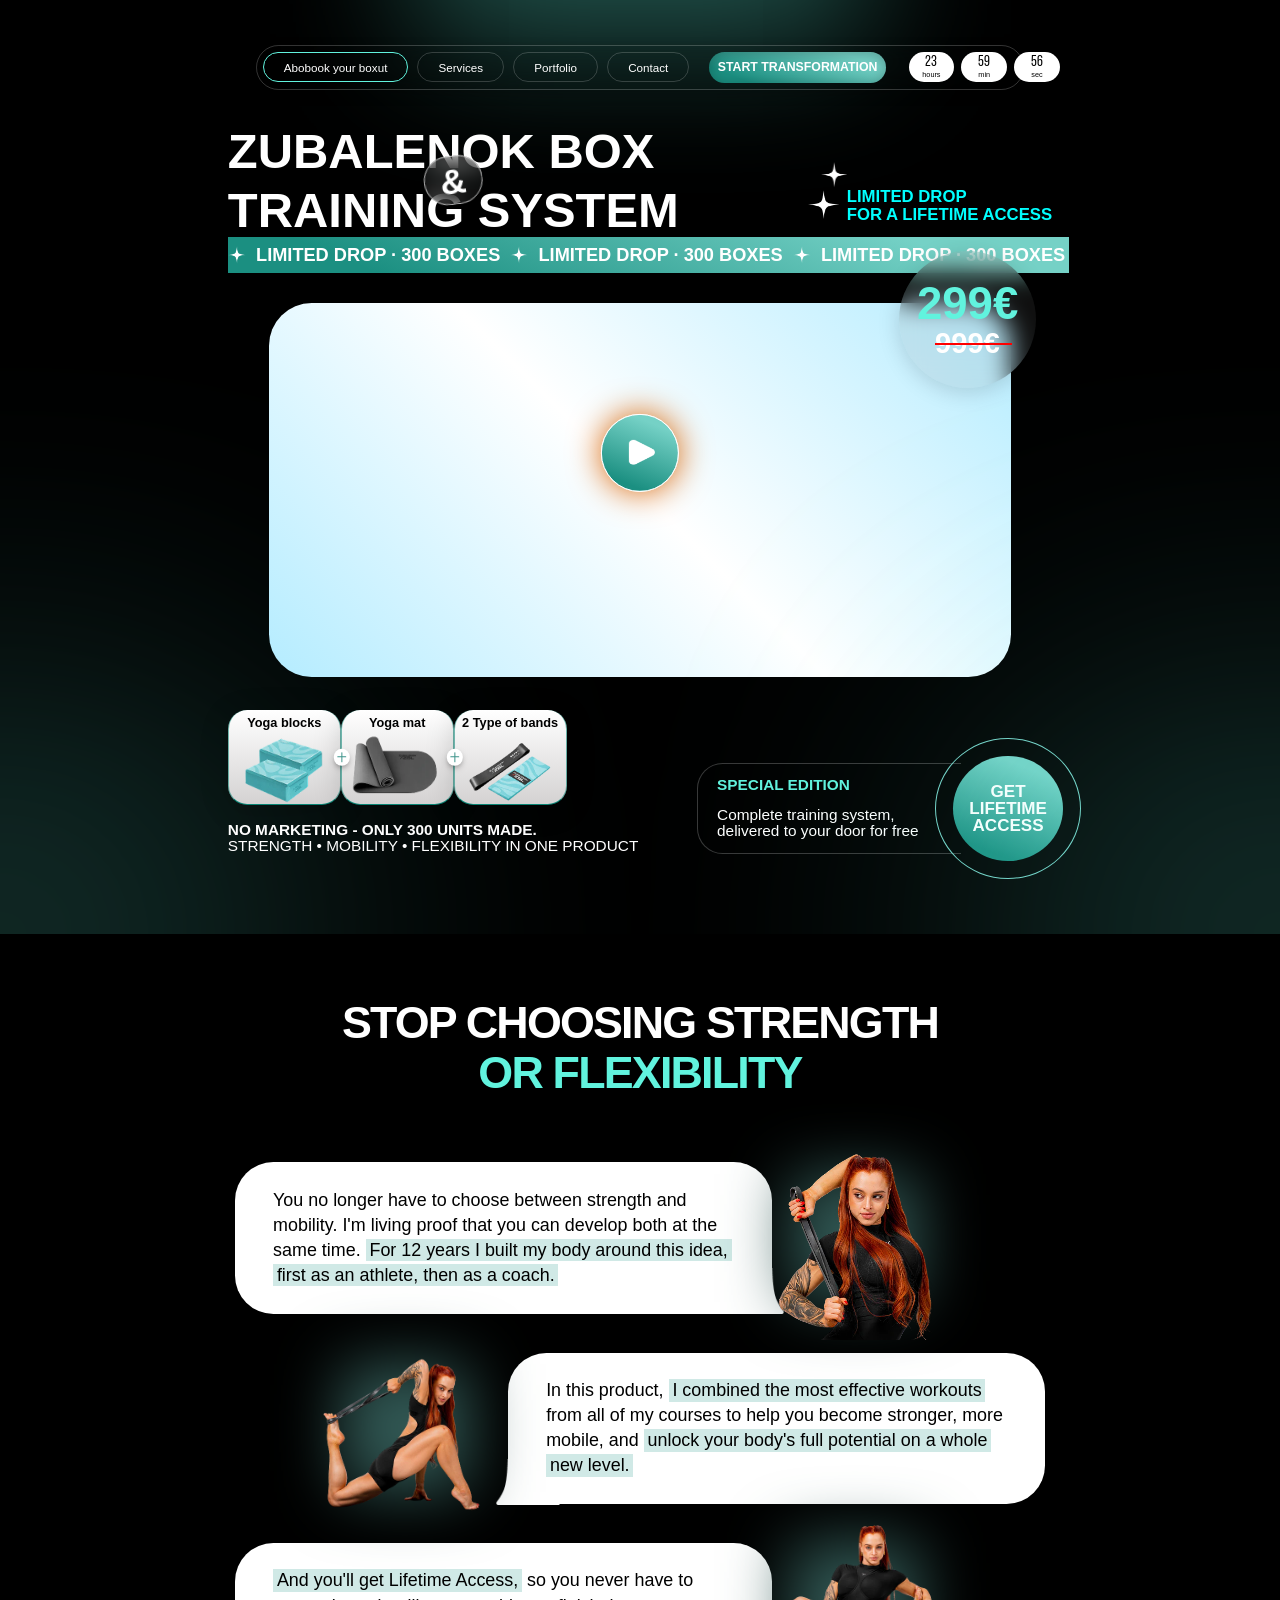
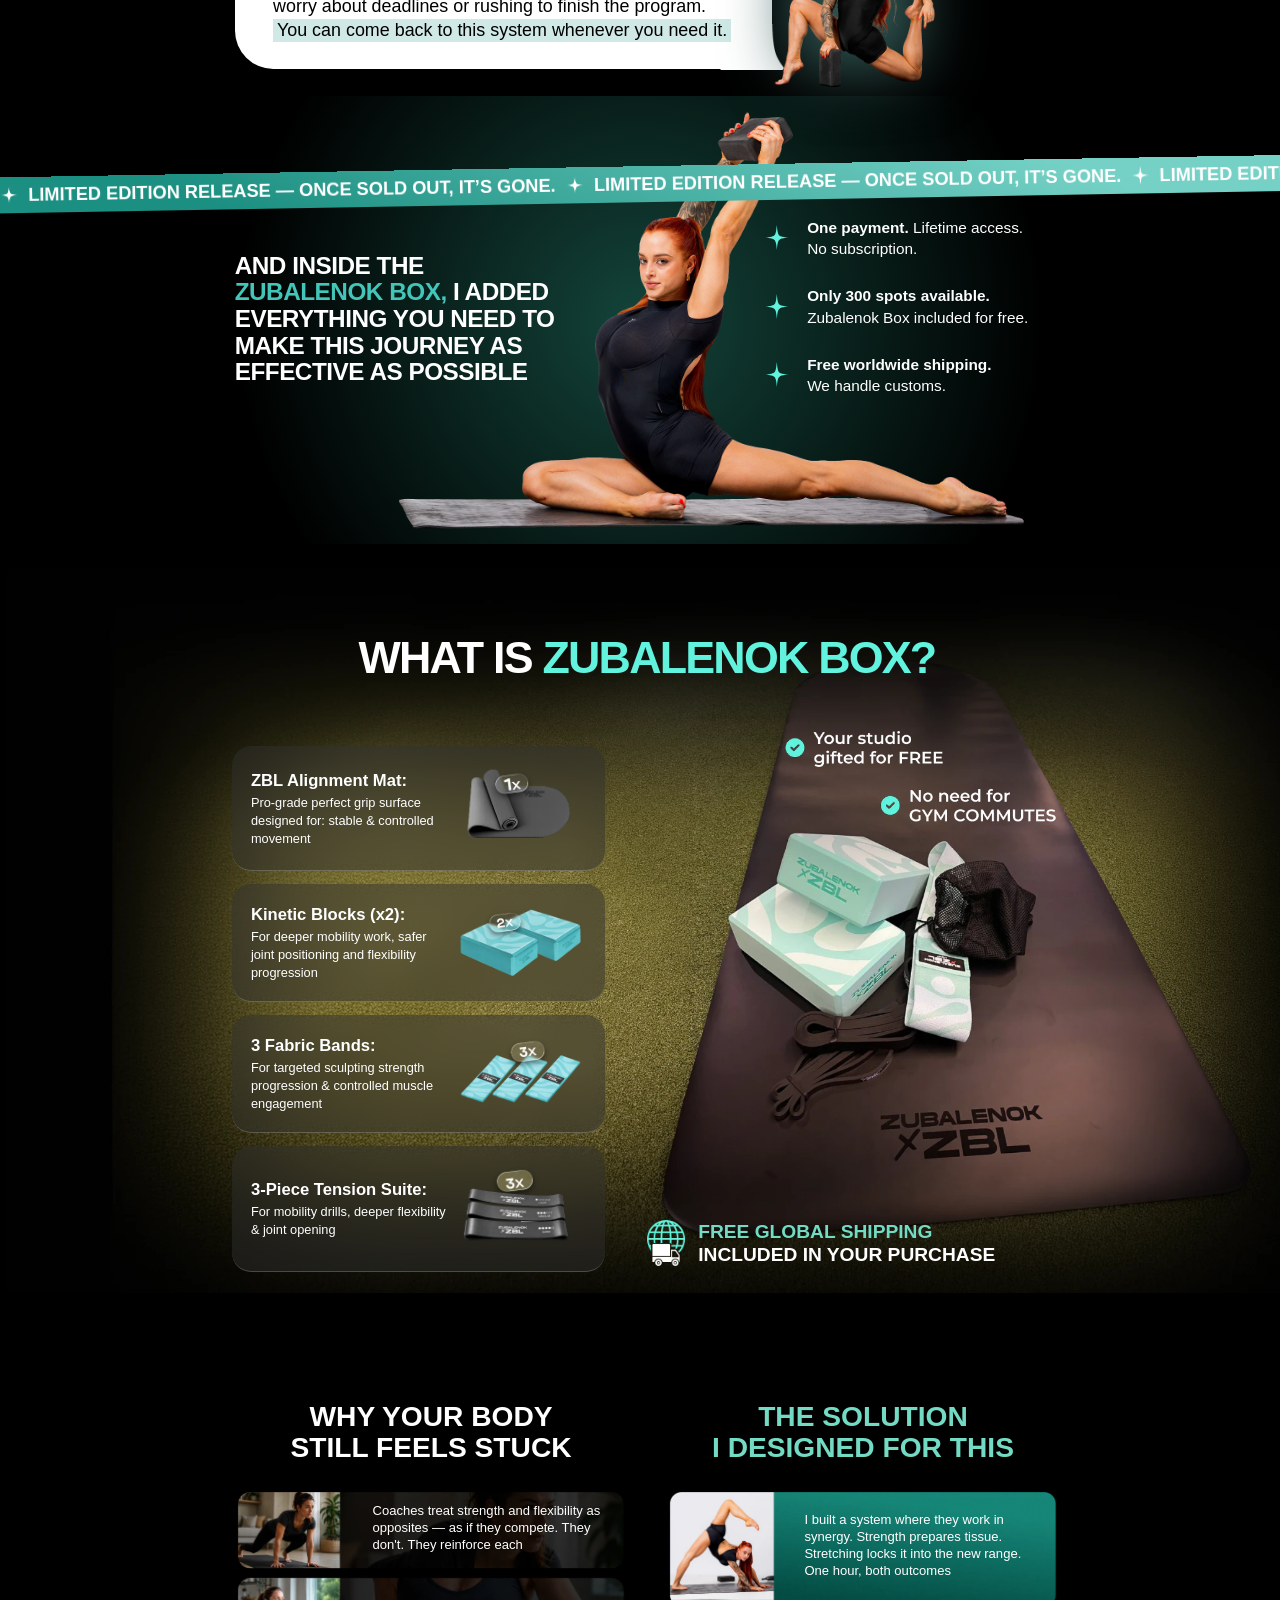
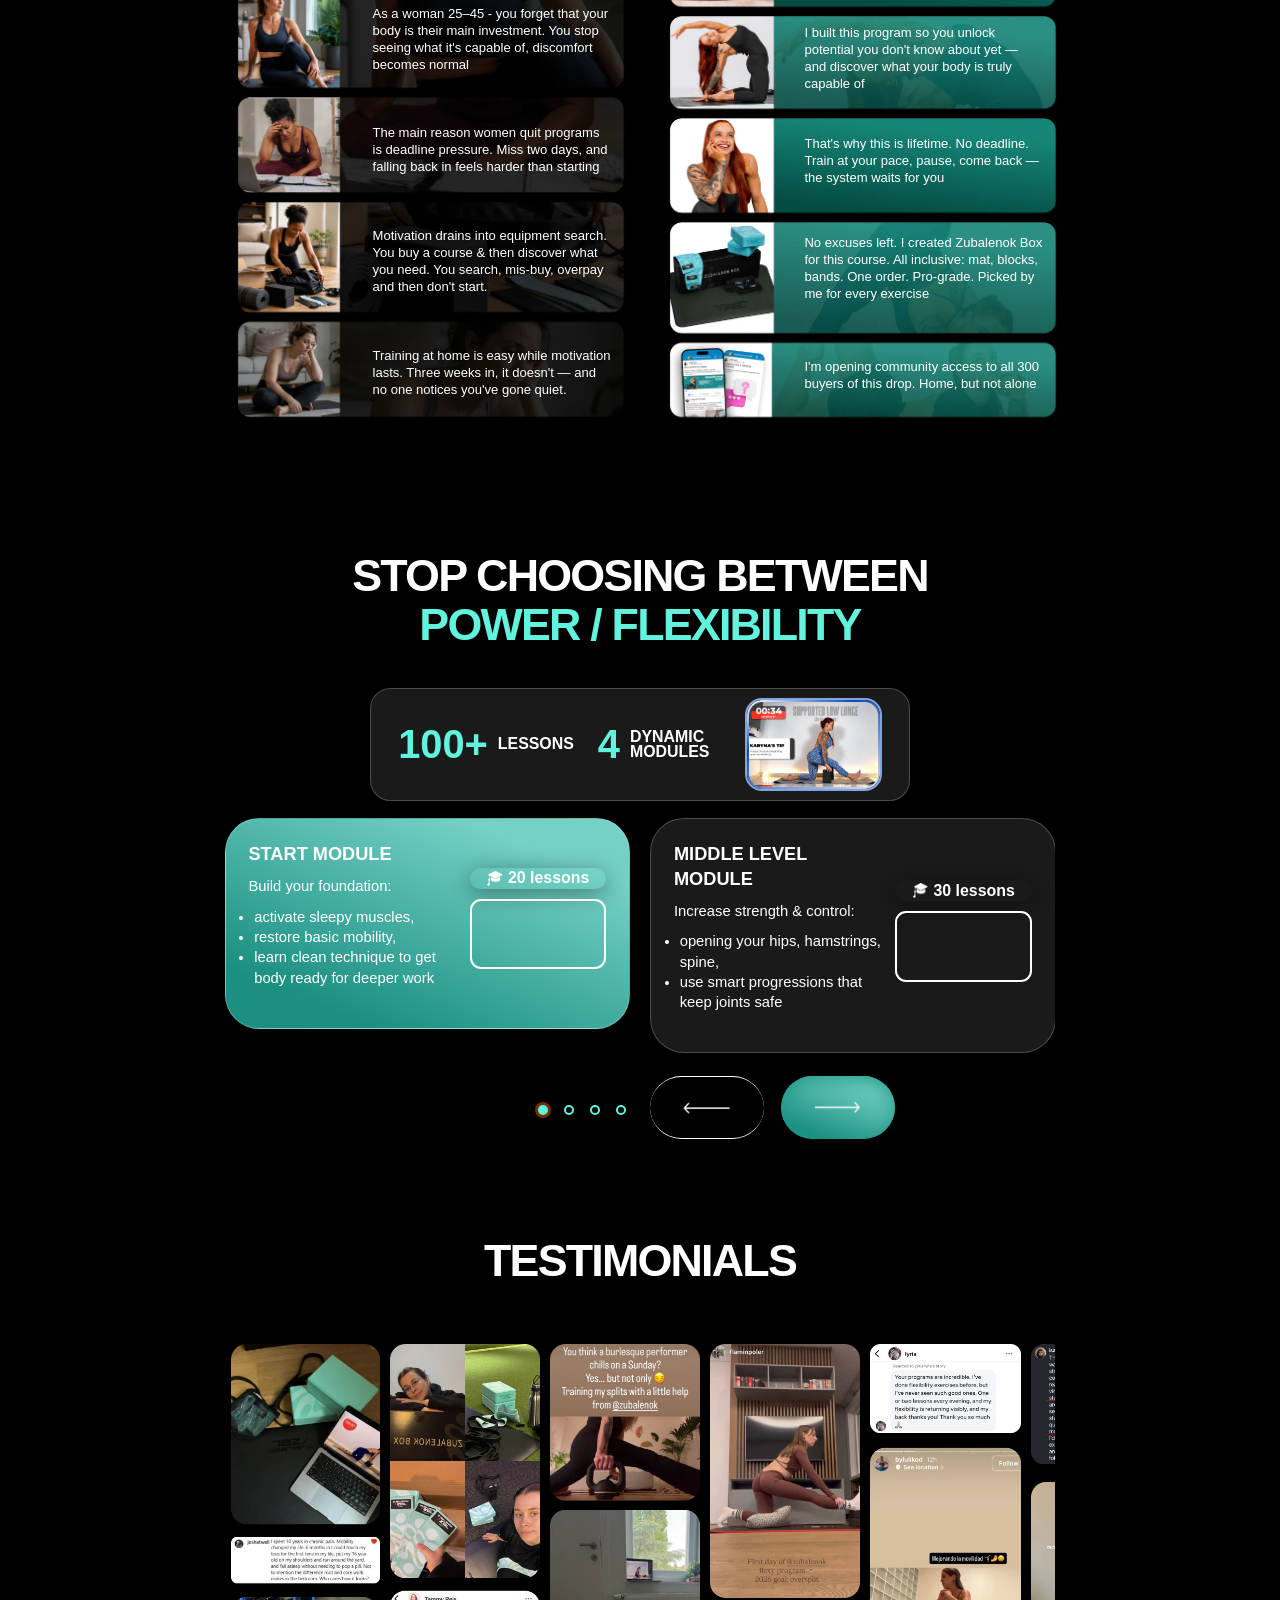
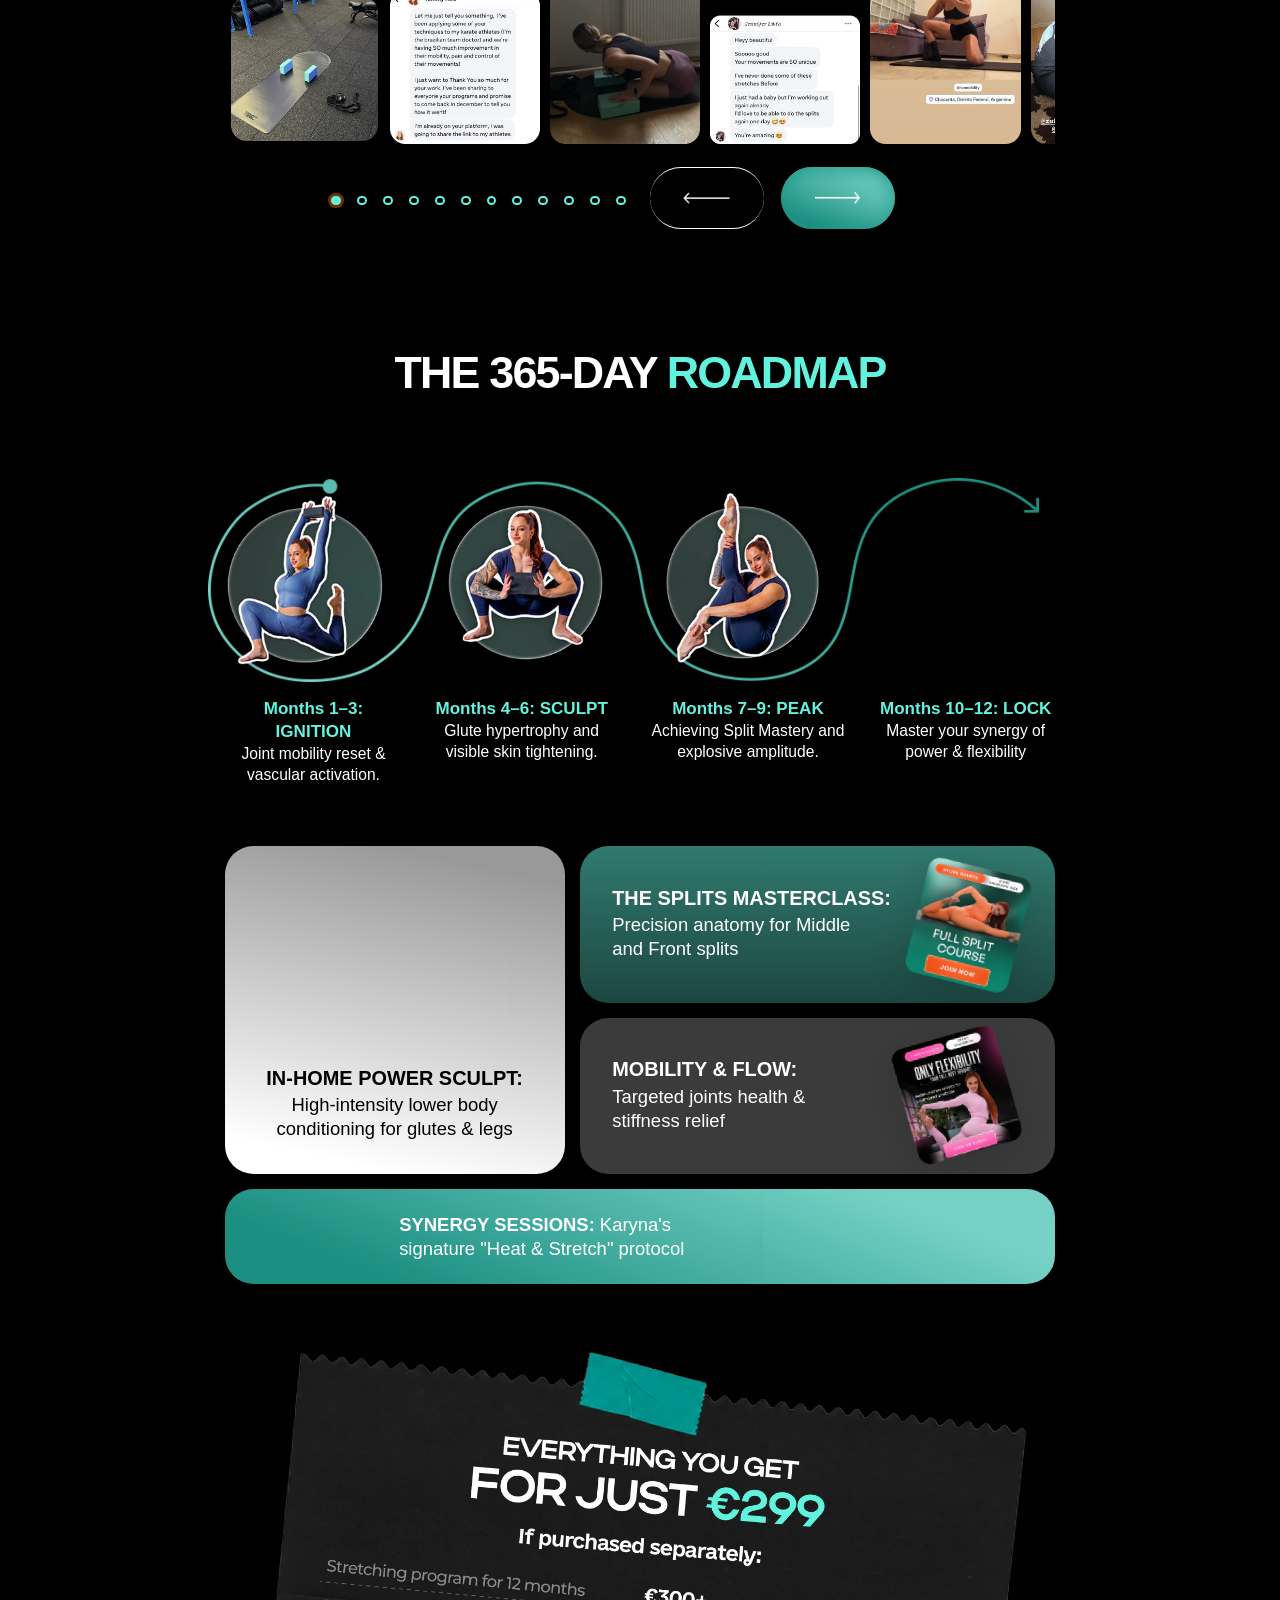
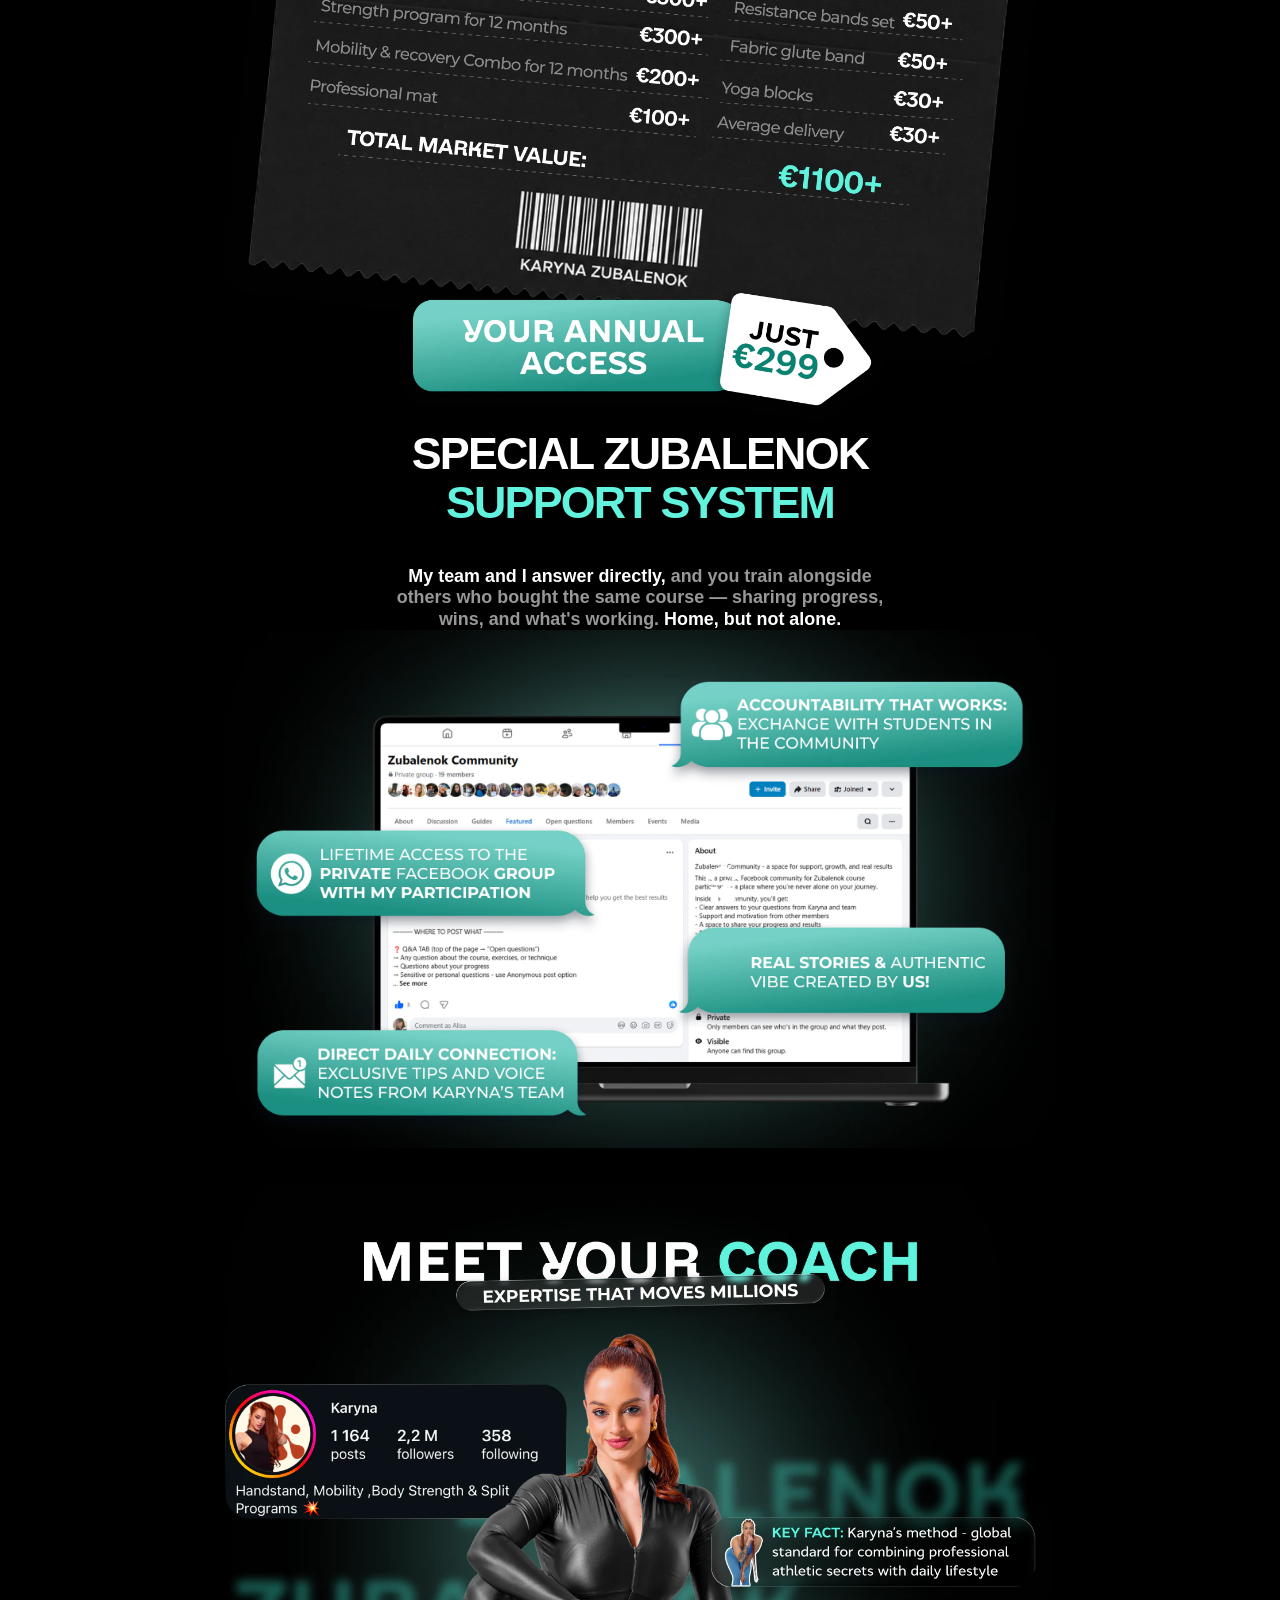
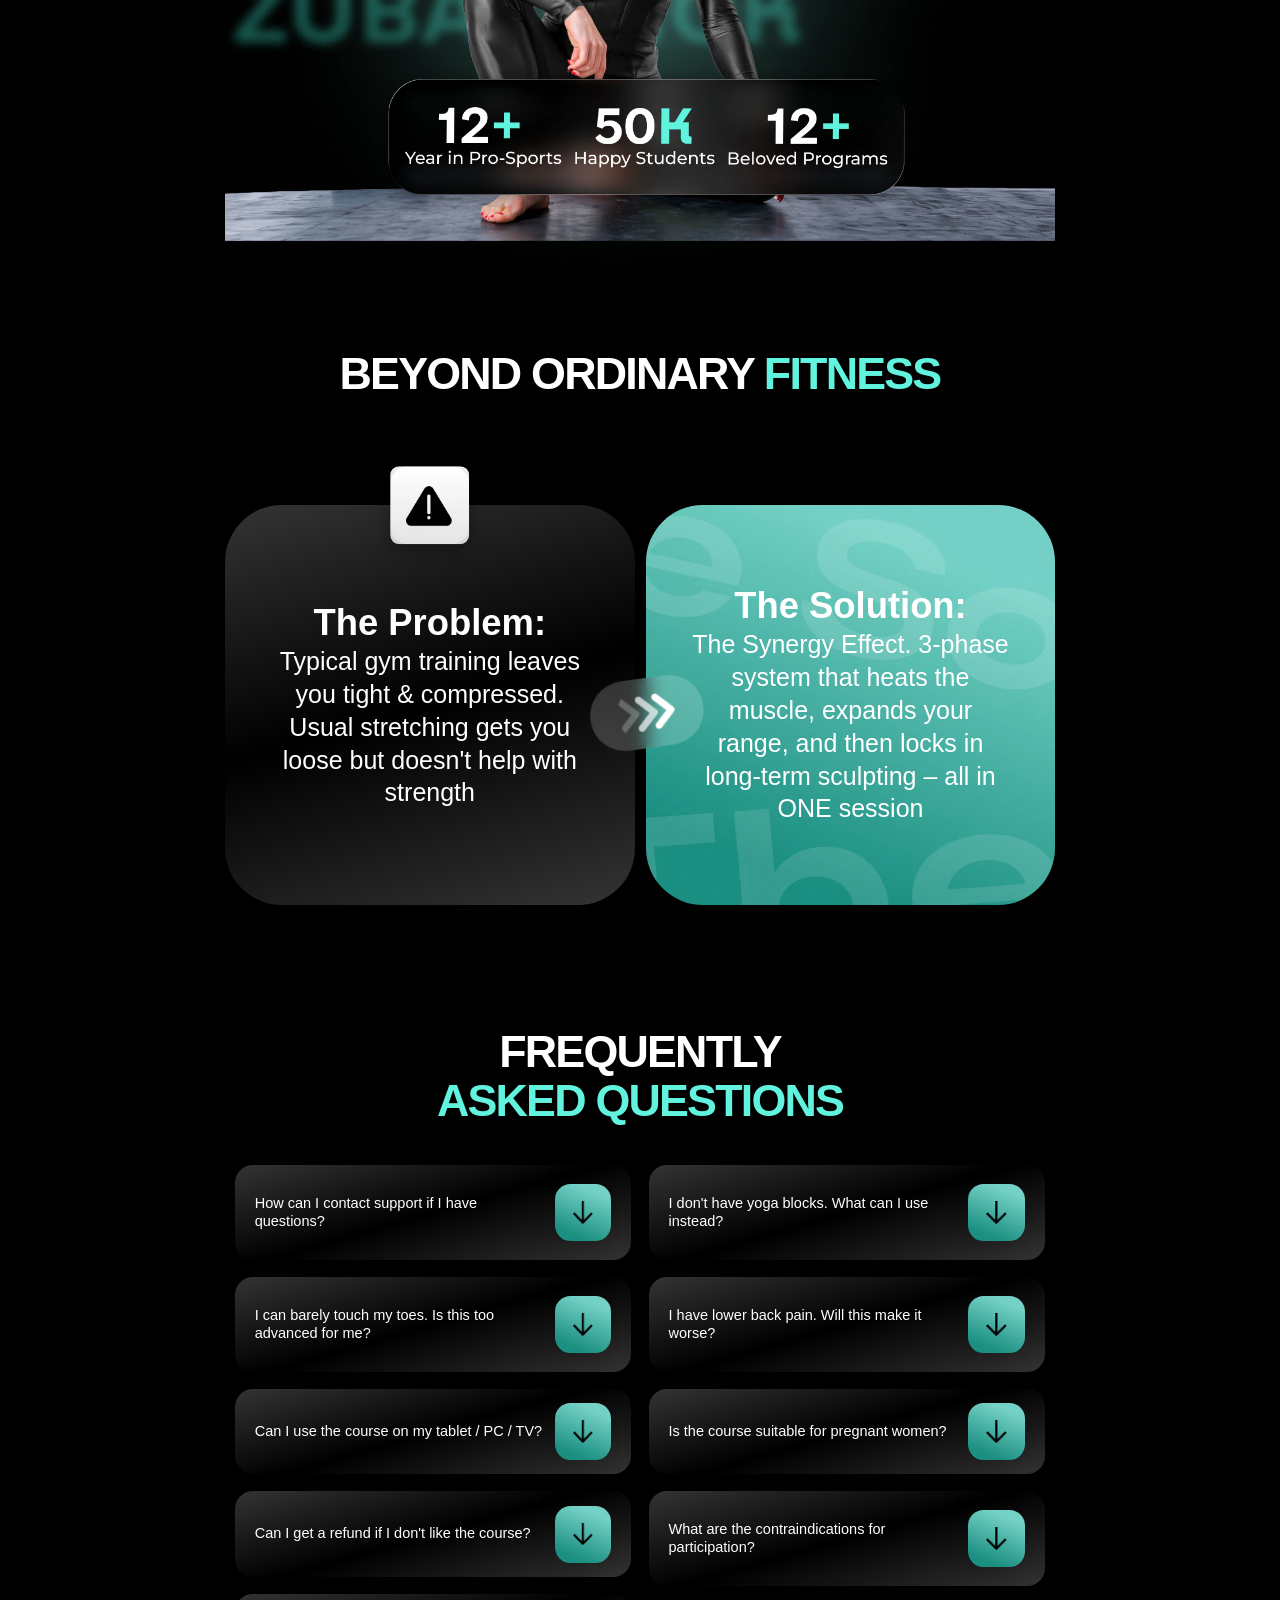
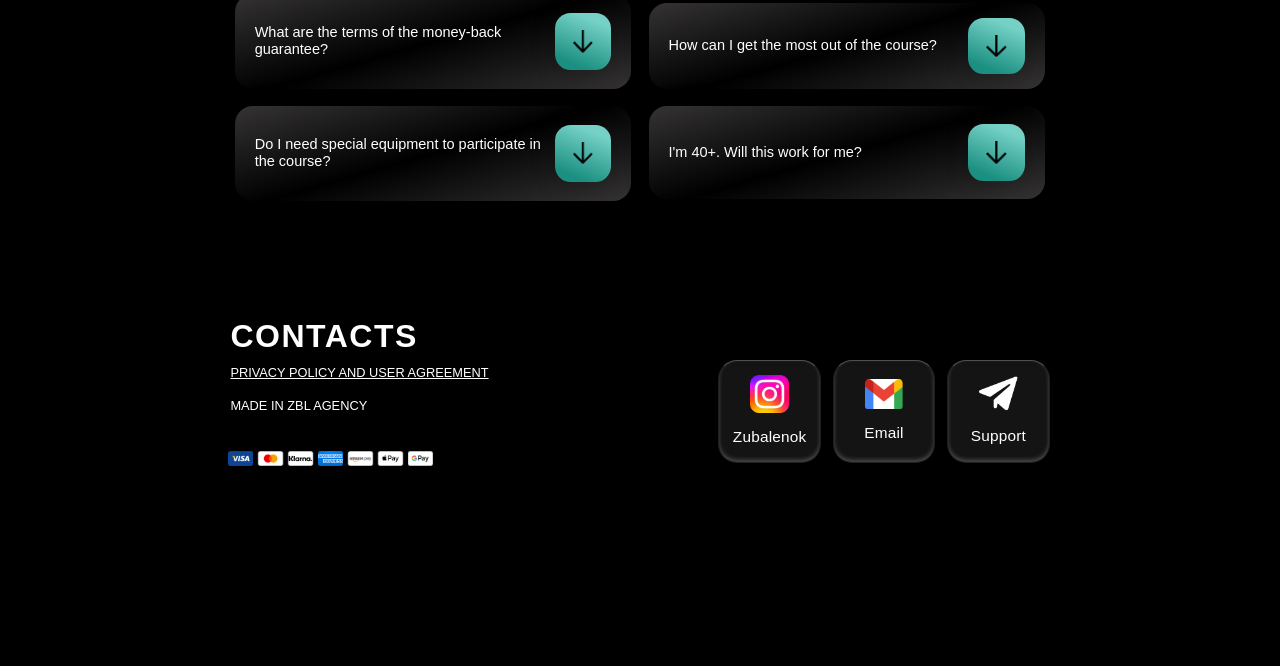
==== index.html @ f061eb31 "ffjhgjfddf" ====
<!DOCTYPE html>
<html lang="uk">
<head>
    
<!-- Google tag (gtag.js) -->
<script async src="https://www.googletagmanager.com/gtag/js?id=G-FRRDNDFVP5"></script>
<script>
  window.dataLayer = window.dataLayer || [];
  function gtag(){dataLayer.push(arguments);}
  gtag('js', new Date());

  gtag('config', 'G-FRRDNDFVP5');
</script>
    <meta charset="UTF-8">
    <meta name="viewport" content="width=device-width, initial-scale=1.0">
    <link rel="preconnect" href="https://itden-cdn.b-cdn.net" crossorigin>
    <title>Strength & Stretch</title>
    <link href="./css/fonts.css" rel="stylesheet">
    <link
        rel="stylesheet"
        href="https://cdn.jsdelivr.net/npm/swiper@11/swiper-bundle.min.css"
    />
    <link href="./css/main.css" rel="stylesheet">

    <link rel="icon" type="image/png" href="./assets/icons/favicon.png">

    <style>
        .header_component_4{
            height: 194vw;
        }

    </style>


<script>
!function(f,b,e,v,n,t,s)
{if(f.fbq)return;n=f.fbq=function(){n.callMethod?
n.callMethod.apply(n,arguments):n.queue.push(arguments)};
if(!f._fbq)f._fbq=n;n.push=n;n.loaded=!0;n.version='2.0';
n.queue=[];t=b.createElement(e);t.async=!0;
t.src=v;s=b.getElementsByTagName(e)[0];
s.parentNode.insertBefore(t,s)}(window, document,'script',
'https://connect.facebook.net/en_US/fbevents.js');
fbq('init', '26661395203499887');
fbq('track', 'PageView');
</script>
<noscript><img height="1" width="1" style="display:none"
src="https://www.facebook.com/tr?id=26661395203499887&ev=PageView&noscript=1"
/></noscript>
<!-- End Meta Pixel Code -->
    
    
    
    <script id="usercentrics-cmp" src="https://web.cmp.usercentrics.eu/ui/loader.js" data-settings-id="zanWOK0hvW-8aX" async></script>
    
    <script type="text/javascript">
    (function(c,l,a,r,i,t,y){
        c[a]=c[a]||function(){(c[a].q=c[a].q||[]).push(arguments)};
        t=l.createElement(r);t.async=1;t.src="https://www.clarity.ms/tag/"+i;
        y=l.getElementsByTagName(r)[0];y.parentNode.insertBefore(t,y);
    })(window, document, "clarity", "script", "vxm6nmvsch");
</script></head>
<body>
   <div class="header-elements">
     <header class="header_component_4" id="about">
    <div class="header_component_4-wrapper">
        <a href="https://zubalenok.online/shop/item/12005" class="blue-lineTrack check-click">
            <div class="blue-lineTrack-row">
                <img src="./assets/images/white-star.png" alt="">
                <h3>LIMITED DROP · 300 boxes</h3>
                <img src="./assets/images/white-star.png" alt="">
                <h3>LIMITED DROP · 300 boxes</h3>
                <img src="./assets/images/white-star.png" alt="">
                <h3>LIMITED DROP · 300 boxes</h3>
                <img src="./assets/images/white-star.png" alt="">
                <h3>LIMITED DROP · 300 boxes</h3>
                <img src="./assets/images/white-star.png" alt="">
                <h3>LIMITED DROP · 300 boxes</h3>
                <img src="./assets/images/white-star.png" alt="">
                <h3>LIMITED DROP · 300 boxes</h3>
                <img src="./assets/images/white-star.png" alt="">
                <h3>LIMITED DROP · 300 boxes</h3>
                <img src="./assets/images/white-star.png" alt="">
                <h3>LIMITED DROP · 300 boxes</h3>
                <img src="./assets/images/white-star.png" alt="">
                <h3>LIMITED DROP · 300 boxes</h3>
            </div>
        </a>
        <div class="content-top">
            <div class="start_date_badge_1" data-component>
    <p class="start_date_badge_1-left">
        <img src="./assets/images/calendar.png" alt="">
        book your SPOT
    </p>
    <div class="start_date_badge_1-right">
        <p>PAY ONCE - <br>
OWN FOREVER</p>
        <!-- <span class="badge_1_date-block"></span> -->
    </div>
</div>
            <button class="content-top-burger" id="burger-button">
                <div class="content-top-burger-1"></div>
                <div class="content-top-burger-2"></div>
                <div class="content-top-burger-3"></div>
            </button>
        </div>
        <div class="burger-menu">
            <button id="burger-close" class="content-top-burger burger-menu-close">
                <div class="content-top-burger-1"></div>
                <div class="content-top-burger-3"></div>
            </button>
            <ul class="burger-menu-list">
                <li>
                    <a href="#about" class="burger-menu-list-link active">Abobook your boxut</a>
                </li>
                <li>
                    <a href="#services" class="burger-menu-list-link">Services</a>
                </li>
                <li>
                    <a href="#Portfolio" class="burger-menu-list-link">Portfolio</a>
                </li>
                <li>
                    <a href="#contacts" class="burger-menu-list-link">Contact</a>
                </li>
            </ul>
        </div>
        <div class="content-navigations">
            <ul class="content-navigations-list">
                <li>
                    <a href="#about" class="content-navigations-list-link active">Abobook your boxut</a>
                </li>
                <li>
                    <a href="#services" class="content-navigations-list-link">Services</a>
                </li>
                <li>
                    <a href="#Portfolio" class="content-navigations-list-link">Portfolio</a>
                </li>
                <li>
                    <a href="#contacts" class="content-navigations-list-link">Contact</a>
                </li>
            </ul>
            <div class="content-navigations-row">
            <a href="https://zubalenok.online/shop/item/12005" class="content-navigations-button check-click" style="width: 13.8vw;">
                Start transformation
            </a>
            <div class="timer-row">
                <div class="timer-row-item">
                    <h3 class="timer-item-value" id="header-hours">
                        23
                    </h3>
                    <span class="timer-item-title">
                        hours
                    </span>
                </div>
                <div class="timer-row-item">
                    <h3 class="timer-item-value" id="header-min">
                        59
                    </h3>
                    <span class="timer-item-title">
                        min
                    </span>
                </div>
                <div class="timer-row-item">
                    <h3 class="timer-item-value" id="header-sec">
                        59
                    </h3>
                    <span class="timer-item-title">
                        sec
                    </span>
                </div>
            </div>
            </div>
        </div>
        <div class="content-body">
            <div class="content-mid">
                <div class="content-mid-crov">
                    <h1 class="content-mid-title">
                     ZUBALENOK BOX 
                    <br>
                    <span>&</span>
                    training system  
                </h1>
                <div class="content-mid-box">
                    <img src="./assets/images/black-star.png" alt="" class="content-mid-box-star">
                    <div>
                        <h3 class="content-mid-box-blueTitle">
                            Limited Drop <br>For a Lifetime Access
                        </h3>
                        <h3 class="content-mid-box-title">
                            Limited Drop <br>For a Lifetime Access
                        </h3>
                    </div>
                </div>
                </div>
                <div class="content-mid-bottom">
                    <div class="header-video-container">
                        <video
                            id="hero-video"
                            poster="https://itden-cdn.b-cdn.net/posterv.webp?width=1200&quality=90&sharpen=1"
                            playsinline
                            preload="metadata"
                            webkit-playsinline
                            muted
                        >
                            <source src="https://itden-cdn.b-cdn.net/VID1_NON_AP-compressed-file-converter-online.com.mp4" type="video/mp4" />
                            Your browser does not support video.
                        </video>
                        <button id="play-button" class="play-button">
                            <img src="./assets/images/play-icon.png" alt="Play Video">
                        </button>
                    </div>
                    <div class="content-mid-bottom-items">
                        <div class="bottom-items-item">
                            <h3 class="bottom-items-item-title">
                                Yoga blocks
                            </h3>
                            <img class="bottom-items-item-img-1" src="./assets/images/line-img-1.webp" alt="">
                        </div>
                        <div class="bottom-items-item">
                            <div class="bottom-items-item-plus">
                                <div class="bottom-items-item-plus-1"></div>
                                <div class="bottom-items-item-plus-2"></div>
                            </div>
                            <h3 class="bottom-items-item-title">
                                Yoga mat
                            </h3>
                            <img class="bottom-items-item-img-2" src="./assets/images/line-img-2.webp" alt="">
                        </div>
                        <div class="bottom-items-item">
                            <div class="bottom-items-item-plus">
                                <div class="bottom-items-item-plus-1"></div>
                                <div class="bottom-items-item-plus-2"></div>
                            </div>
                            <h3 class="bottom-items-item-title">
                                2 Type of bands
                            </h3>
                            <img class="bottom-items-item-img-3" src="./assets/images/line-img-3.webp" alt="">
                        </div>
                    </div>
                    <p class="newGreyText">
                       <span>no marketing - only  300 units made.</span>  <br>Strength • Mobility • Flexibility <br> in one product 
                    </p>
                  
                </div>
            </div>
            <div class="content-bottom">
                <a href="https://zubalenok.online/shop/item/12005" class="content-bottom-price check-click">
                    <h2 class="content-bottom-price-new">
                        299€
                    </h2>
                    <h3 class="content-bottom-price-old">
                        999€
                    </h3>
                </a>
            </div>
        </div>
    </div>
    <div class="discount-continer">
        <div class="discount-container-info">
            <h3>
                special EDITION 
            </h3>
            <p>
                Complete training system, delivered to your door for free
            </p>
        </div>
        <div class="discount-body">
            <a href="https://zubalenok.online/shop/item/12005" class="discount-body-value check-click">
                get
                <br>
                lifetime
                <br>
                Access
            </a>
        </div>
    </div>
</header>
   </div>
    <main>
         <a href="https://zubalenok.online/shop/item/12005" class="blue-lineTrack check-click">
            <div class="blue-lineTrack-row">
                <img src="./assets/images/white-star.png" alt="">
                <h3>Limited edition release — once sold out, it’s gone.</h3>
                <img src="./assets/images/white-star.png" alt="">
                <h3>Limited edition release — once sold out, it’s gone.</h3>
                <img src="./assets/images/white-star.png" alt="">
                <h3>Limited edition release — once sold out, it’s gone.</h3>
                <img src="./assets/images/white-star.png" alt="">
                <h3>Limited edition release — once sold out, it’s gone.</h3>
                <img src="./assets/images/white-star.png" alt="">
                <h3>Limited edition release — once sold out, it’s gone.</h3>
                <img src="./assets/images/white-star.png" alt="">
                <h3>Limited edition release — once sold out, it’s gone.</h3>
                <img src="./assets/images/white-star.png" alt="">
                <h3>Limited edition release — once sold out, it’s gone.</h3>
                <img src="./assets/images/white-star.png" alt="">
                <h3>Limited edition release — once sold out, it’s gone.</h3>
                <img src="./assets/images/white-star.png" alt="">
                <h3>Limited edition release — once sold out, it’s gone.</h3>
            </div>
        </a>
        <div class="s-new-1">
           
            <h2 class="main-title" id="Portfolio">
                Stop Choosing strength

                <br>
                <span>OR flexibility </span>
            </h2>
        <div class="row row-1">
            <div class="bubble">
                You no longer have to choose between strength and mobility. I'm living proof that you can develop both at the same time. 
                <span class="highlight">For 12 years I built my body around this idea, first as an athlete, then as a coach.</span>
            </div>
            <div class="img-box">
                <img src="./assets/images/kar-sm-1.webp" alt="Coach photo 1">
            </div>
        </div>

        <div class="row row-2">
            <div class="img-box">
                <img src="./assets/images/kar-sm-2.webp" alt="Coach photo 2">
            </div>
            <div class="bubble">
                In this product, <span class="highlight">I combined the most effective workouts</span> from all of my courses to help you become stronger, more mobile, and <span class="highlight">unlock your body's full potential on a whole new level.</span>
            </div>
        </div>

        <div class="row row-3">
            <div class="bubble">
                <span class="highlight">And you'll get Lifetime Access,</span> so you never have to worry about deadlines or rushing to finish the program. <span class="highlight">You can come back to this system whenever you need it.</span>
            </div>
            <div class="img-box">
                <img src="./assets/images/kar-sm-3.webp" alt="Coach photo 3">
            </div>
        </div>

    </div>
        <section class="s-new-2-section">
    <div class="s-new-2-container">
        
        <div class="s-new-2-wrapper">
            <h1 class="s-new-2-title">
                <span class="s-new-2-d-only">AND </span>INSIDE THE <span class="s-new-2-accent">ZUBALENOK BOX,</span> I ADDED EVERYTHING YOU NEED TO MAKE THIS JOURNEY AS EFFECTIVE AS POSSIBLE
            </h1>

            <div class="s-new-2-grid">
                <div class="s-new-2-img-wrap">
                   <picture>
                    <!-- Картинка для екранів більше 900px -->
                    <source
                        media="(min-width: 901px)"
                        srcset="./assets/images/karina-ds-2.webp"
                    >

                    <!-- Картинка для мобільних -->
                    <img
                        src="./assets/images/karina-mb-2.webp"
                        alt="Girl"
                        class="s-new-2-img"
                    >
                    </picture>
                </div>

                <ul class="s-new-2-list">
                    <li class="s-new-2-item">
               
<svg class="s-new-2-icon" xmlns="http://www.w3.org/2000/svg" width="29" height="32" viewBox="0 0 29 32" fill="none">
<path d="M14.5 0C13.8464 5.73999 13.6303 9.38484 12.3533 11.7377C10.2658 14.6622 6.64736 14.9407 0 15.6015C6.5396 16.4529 10.0755 16.6374 12.1691 19.3165C13.7333 21.6881 13.998 25.3568 14.5 31.2031C15.3527 23.6207 15.4863 19.7917 18.5761 17.6128C20.7731 16.471 24.0514 16.2218 29 15.6015C22.8639 14.7927 19.3038 14.6066 17.1842 12.5897C15.392 10.2908 15.2009 6.47352 14.5 0Z" fill="#61F3DE"/>
</svg>
               
                        <div class="s-new-2-text">
                            <strong>One payment.</strong> Lifetime access.<br>No subscription.
                        </div>
                    </li>
                    <li class="s-new-2-item">
                        <svg class="s-new-2-icon" xmlns="http://www.w3.org/2000/svg" width="29" height="32" viewBox="0 0 29 32" fill="none">
<path d="M14.5 0C13.8464 5.73999 13.6303 9.38484 12.3533 11.7377C10.2658 14.6622 6.64736 14.9407 0 15.6015C6.5396 16.4529 10.0755 16.6374 12.1691 19.3165C13.7333 21.6881 13.998 25.3568 14.5 31.2031C15.3527 23.6207 15.4863 19.7917 18.5761 17.6128C20.7731 16.471 24.0514 16.2218 29 15.6015C22.8639 14.7927 19.3038 14.6066 17.1842 12.5897C15.392 10.2908 15.2009 6.47352 14.5 0Z" fill="#61F3DE"/>
</svg>
                        <div class="s-new-2-text">
                            <strong class="s-new-2-m-only">Just 300 spots.</strong>
                            <strong class="s-new-2-d-only">Only 300 spots available.</strong>
                            <br>
                            <span class="s-new-2-m-only">Box delivered to you for free.</span>
                            <span class="s-new-2-d-only">Zubalenok Box included for free.</span>
                        </div>
                    </li>
                    <li class="s-new-2-item">
                        <svg class="s-new-2-icon" xmlns="http://www.w3.org/2000/svg" width="29" height="32" viewBox="0 0 29 32" fill="none">
<path d="M14.5 0C13.8464 5.73999 13.6303 9.38484 12.3533 11.7377C10.2658 14.6622 6.64736 14.9407 0 15.6015C6.5396 16.4529 10.0755 16.6374 12.1691 19.3165C13.7333 21.6881 13.998 25.3568 14.5 31.2031C15.3527 23.6207 15.4863 19.7917 18.5761 17.6128C20.7731 16.471 24.0514 16.2218 29 15.6015C22.8639 14.7927 19.3038 14.6066 17.1842 12.5897C15.392 10.2908 15.2009 6.47352 14.5 0Z" fill="#61F3DE"/>
</svg>
                        <div class="s-new-2-text">
                            <strong>Free worldwide shipping.</strong><br>We handle customs.
                        </div>
                    </li>
                </ul>
            </div>
        </div>

    </div>
</section>
<section class="zubalenok-section">
        <div class="container">
            <h1 class="main-title">WHAT IS <br><span class="accent">ZUBALENOK BOX?</span></h1>

            <div class="content-grid">
                <div class="items-list">
                    <div class="item-card">
                        <div class="item-img-wrapper">
                            <img src="./assets/images/grp-1.webp" alt="Mat" class="item-img">
                        </div>
                        <div class="item-info">
                            <h3>ZBL Alignment Mat:</h3>
                            <p>Pro-grade perfect grip surface designed for: stable & controlled movement</p>
                        </div>
                    </div>

                    <div class="item-card">
                        <div class="item-img-wrapper">
                            <img src="./assets/images/grp-4.webp" alt="Blocks" class="item-img">
                        </div>
                        <div class="item-info">
                            <h3>Kinetic Blocks (x2):</h3>
                            <p>For deeper mobility work, safer joint positioning and flexibility progression</p>
                        </div>
                    </div>

                    <div class="item-card">
                        <div class="item-img-wrapper">
                            <img src="./assets/images/grp-3.webp" alt="Fabric Bands" class="item-img">
                        </div>
                        <div class="item-info">
                            <h3>3 Fabric Bands:</h3>
                            <p>For targeted sculpting strength progression & controlled muscle engagement</p>
                        </div>
                    </div>

                    <div class="item-card">
                        <div class="item-img-wrapper">
                            <img src="./assets/images/grp-2.webp" alt="Tension Suite" class="item-img">
                        </div>
                        <div class="item-info">
                            <h3>3-Piece Tension Suite:</h3>
                            <p>For mobility drills, deeper flexibility & joint opening</p>
                        </div>
                    </div>
                </div>

            </div>

            <div class="shipping-footer">
                <img src="./assets/images/bus.webp" alt="Shipping" class="bus-icon">
                <p><strong>FREE GLOBAL SHIPPING</strong> INCLUDED IN YOUR PURCHASE</p>
            </div>
        </div>
    </section>
    <section class="solution-section">
    <div class="container-solution">
        <div class="solution-column">
            <h2 class="column-title">WHY YOUR BODY <br> STILL FEELS STUCK</h2>
            
            <div class="cards-wrapper problems-bg">
                <div class="text-card">
                    <p>Coaches treat strength and flexibility as opposites — as if they compete. They don't. They reinforce each</p>
                </div>
                <div class="text-card">
                    <p>As a woman 25–45 - you forget that your body is their main investment. You stop seeing what it's capable of, discomfort becomes normal</p>
                </div>
                <div class="text-card">
                    <p>The main reason women quit programs is deadline pressure. Miss two days, and falling back in feels harder than starting</p>
                </div>
                <div class="text-card">
                    <p>Motivation drains into equipment search. You buy a course & then discover what you need. You search, mis-buy, overpay and then don't start.</p>
                </div>
                <div class="text-card">
                    <p>Training at home is easy while motivation lasts. Three weeks in, it doesn't — and no one notices you've gone quiet.</p>
                </div>
            </div>
        </div>

        <div class="solution-column">
            <h2 class="column-title solution-accent">THE SOLUTION <br> I DESIGNED FOR THIS</h2>
            
            <div class="cards-wrapper solution-bg">
                <div class="text-card">
                    <p>I built a system where they work in synergy. Strength prepares tissue. Stretching locks it into the new range. One hour, both outcomes</p>
                </div>
                <div class="text-card fdbdf">
                    <p>I built this program so you unlock potential you don't know about yet — and discover what your body is truly capable of</p>
                </div>
                <div class="text-card">
                    <p>That's why this is lifetime. No deadline. Train at your pace, pause, come back — the system waits for you</p>
                </div>
                <div class="text-card">
                    <p>No excuses left. I created Zubalenok Box for this course. All inclusive: mat, blocks, bands. One order. Pro-grade. Picked by me for every exercise</p>
                </div>
                <div class="text-card">
                    <p>I'm opening community access to all 300 buyers of this drop. Home, but not alone</p>
                </div>
            </div>
        </div>
    </div>
</section>
        <div class="modules_component" id="services">
    <h2 class="main-title">
        Stop choosing between
        <br>
        <span>power / flexibility </span>
    </h2>
    <h3 class="modules_component-subTitle">
        build both in <span>one system</span>
    </h3>
    <div class="modules_component-top">
        <div class="modules_component-top-content">
            <h3 class="modules_component-top-title">
                <span>100+</span>
                Lessons
            </h3>
            <h3 class="modules_component-top-title">
                <span>4</span>
                Dynamic<br>Modules
            </h3>
        </div>
        <img
            src="./assets/images/modules-img.webp"
            width="203"
            height="164"
            loading="lazy"
            decoding="async"
            alt="Course Modules Overview"
            class="modules_component-top-img"
        >
    </div>
    <div class="modules_component-slider swiper">
        <div class="swiper-wrapper">
            <div class="modules_component-slider-slide swiper-slide">
                <div>
                <h3 class="modules_component-slider-slide-title">
                    Start Module
                </h3>
                <h4 class="modules_component-slider-slide-subTitle">
                    Build your foundation:
                </h4>
                <ul class="modules_component-slider-slide-list">
                    <li>
                        activate sleepy muscles,
                    </li>
                    <li>
                        restore basic mobility,
                    </li>
                    <li>
                        learn clean technique to get body ready for deeper work
                    </li>
                </ul>
                </div>
                <div class="orders-elements">
                <video 
                  class="modules_component-slider-slide-img"
                  src="https://itden-cdn.b-cdn.net/v-1.mp4"
                  muted
                    loop
                    playsinline
                    webkit-playsinline
                    preload="none"
                ></video>
                <h3 class="modules_component-slider-slide-bottom">
                    <img src="./assets/images/cap.png" alt="">
                    20 lessons
                </h3>
                </div>
            </div>
            <div class="modules_component-slider-slide swiper-slide">
                <div>
                <h3 class="modules_component-slider-slide-title">
                    Middle Level Module
                </h3>
                <h4 class="modules_component-slider-slide-subTitle">
                    Increase strength & control:
                </h4>
                <ul class="modules_component-slider-slide-list">
                    <li>
                        opening your hips, hamstrings, spine,
                    </li>
                    <li>
                        use smart progressions that keep joints safe
                    </li>
                </ul>
                </div>
                <div class="orders-elements">
                <video 
                  class="modules_component-slider-slide-img"
                  src="https://itden-cdn.b-cdn.net/v-2.mp4"
                  muted
                    loop
                    playsinline
                    webkit-playsinline
                    preload="none"
                ></video>
                <h3 class="modules_component-slider-slide-bottom">
                    <img src="./assets/images/cap.png" alt="">
                    30 lessons
                </h3>
                </div>
            </div>
            <div class="modules_component-slider-slide swiper-slide">
                <div>
                <h3 class="modules_component-slider-slide-title">
                    Advanced Module
                </h3>
                <h4 class="modules_component-slider-slide-subTitle">
                    Push toward advanced ranges:
                </h4>
                <ul class="modules_component-slider-slide-list">
                    <li>
                        deep splits & powerful lower-body sculpting,
                    </li>
                    <li>
                        combine intense strength blocks & fluid stretch
                    </li>
                </ul>
                </div>
                <div class="orders-elements">
                <video 
                  class="modules_component-slider-slide-img"
                  src="https://itden-cdn.b-cdn.net/v-3.mp4"
                  muted
                    loop
                    playsinline
                    webkit-playsinline
                    preload="none"
                ></video>
                <h3 class="modules_component-slider-slide-bottom">
                    <img src="./assets/images/cap.png" alt="">
                    30 lessons
                </h3>
                </div>
            </div>
            <div class="modules_component-slider-slide swiper-slide">
                <div>
                <h3 class="modules_component-slider-slide-title">
                    Repeat with New Amplitude
                </h3>
                <h4 class="modules_component-slider-slide-subTitle last-li">
                    Run the protocol again<br>at a higher level:
                </h4>
                <ul class="modules_component-slider-slide-list">
                    <li class="last-li">
                        master depth in every rep
                    </li>
                    <li class="last-li">
                        keep expanding instead of plateauing
                    </li>
                </ul>
                </div>
                <div class="orders-elements">
                <video 
                  class="modules_component-slider-slide-img"
                  src="https://itden-cdn.b-cdn.net/v-4.mp4"
                  muted
                    loop
                    playsinline
                    webkit-playsinline
                    preload="none"
                ></video>
                <h3 class="modules_component-slider-slide-bottom">
                    <img src="./assets/images/cap.png" alt="">
                    20 lessons
                </h3>
                </div>
            </div>
        </div>
    </div>
    <div class="modules_component-slider-bottom">
        <div class="modules_component-slider-pagination"></div>

        <div class="modules_component-buttons">
      <button class="modules_component-button-prev" aria-label="Previous slide">
        <img src="./assets/images/slider-arrow-r.png" alt="">
      </button>
      <button class="modules_component-button-next" aria-label="Next slide">
        <img src="./assets/images/slider-arrow-r.png" alt="">
      </button>
    </div>
    </div>

  </div>
</div>
        <div class="coments_slider-slider swiper" data-component>
  <h2 class="main-title">
    Testimonials
  </h2>

  <div class="swiper-wrapper">
    <img src="./assets/images/slider/slide1.webp" width="402" height="928" loading="lazy" decoding="async" class="swiper-slide" alt="Slide 1">
    <img src="./assets/images/slider/slide2.webp" width="402" height="928" loading="lazy" decoding="async" class="swiper-slide" alt="Slide 2">
    <img src="./assets/images/slider/slide3.webp" width="402" height="928" loading="lazy" decoding="async" class="swiper-slide" alt="Slide 3">
    <img src="./assets/images/slider/slide4.webp" width="402" height="928" loading="lazy" decoding="async" class="swiper-slide" alt="Slide 4">
    <img src="./assets/images/slider/slide5.webp" width="402" height="928" loading="lazy" decoding="async" class="swiper-slide" alt="Slide 5">
    <img src="./assets/images/slider/slide6.webp" width="402" height="928" loading="lazy" decoding="async" class="swiper-slide" alt="Slide 6">
    <img src="./assets/images/slider/slide7.webp" width="402" height="928" loading="lazy" decoding="async" class="swiper-slide" alt="Slide 7">
    <img src="./assets/images/slider/slide8.webp" width="402" height="928" loading="lazy" decoding="async" class="swiper-slide" alt="Slide 8">
    <img src="./assets/images/slider/slide9.webp" width="402" height="928" loading="lazy" decoding="async" class="swiper-slide" alt="Slide 9">
    <img src="./assets/images/slider/slide10.webp" width="402" height="928" loading="lazy" decoding="async" class="swiper-slide" alt="Slide 10">
    <img src="./assets/images/slider/slide11.webp" width="402" height="928" loading="lazy" decoding="async" class="swiper-slide" alt="Slide 11">
    <img src="./assets/images/slider/slide12.webp" width="402" height="928" loading="lazy" decoding="async" class="swiper-slide" alt="Slide 12">
  </div>

  <div class="coments_slider-bottom">
    <div class="swiper-pagination coments_slider-pagination"></div>
    <div class="coments_slider-buttons">
      <button class="coments_slider-button-prev" aria-label="Previous slide">
        <img src="./assets/images/slider-arrow-r.png" alt="">
      </button>
      <button class="coments_slider-button-next" aria-label="Next slide">
        <img src="./assets/images/slider-arrow-r.png" alt="">
      </button>
    </div>
  </div>
</div>

        <div class="roadmap365_component" id="plan">
    <h2 class="main-title">
         THE 365-DAY
        <span>ROADMAp</span>
    </h2>

    <div class="roadmap365_component-content">
        <div class="roadmap365_component-elements">
            <img src="./assets/images/rdm-mob.webp" alt="rdm-mob" class="elements-line-mob">
            <img src="./assets/images/rdm-desck.webp" alt="rdm-deck" class="elements-line-desc">
            <div class="elements-icons">
                <img src="./assets/images/rm-item-1.webp" width="320" height="320" loading="lazy" decoding="async" alt="Icon 1" class="elements-icons-img icon-1">
                <img src="./assets/images/rm-item-2.webp" width="320" height="320" loading="lazy" decoding="async" alt="Icon 2" class="elements-icons-img icon-2">
                <img src="./assets/images/rm-item-3.webp" width="320" height="320" loading="lazy" decoding="async" alt="Icon 3" class="elements-icons-img icon-3">
                <img src="./assets/images/rm-item-4.webp" width="320" height="320" loading="lazy" decoding="async" alt="Icon 4" class="elements-icons-img icon-4">
            </div>
        </div>
        <div class="roadmap365_component-info">
            <div>
            <h3 class="roadmap365_component-content-title">
                Months 1–3: IGNITION
            </h3>
            <p class="roadmap365_component-content-text">
                Joint mobility reset & vascular activation.
            </p>
        </div>
        <div>
            <h3 class="roadmap365_component-content-title">
                Months 4–6: SCULPT
            </h3>
            <p class="roadmap365_component-content-text">
                Glute hypertrophy and visible skin tightening.
            </p>
        </div>
        <div>
            <h3 class="roadmap365_component-content-title">
                Months 7–9: PEAK
            </h3>
            <p class="roadmap365_component-content-text">
                Achieving Split Mastery and explosive amplitude.
            </p>
        </div>
        <div>
            <h3 class="roadmap365_component-content-title">
                Months 10–12: LOCK
            </h3>
            <p class="roadmap365_component-content-text">
                Master your synergy of power & flexibility
            </p>
        </div>
        </div>
    </div>
</div>
        <div class="tableCards_component">
    <div class="tableCards_component-first">
        <div class="first-element">
            <img src="./assets/images/label-1.webp" width="517" height="560" loading="lazy" decoding="async" alt="Label Feature" class="your-class-here">
            <h3 class="first-element-title">
                IN-HOME POWER SCULPT: 
            </h3>
            <p class="first-element-text">
                High-intensity lower body conditioning for glutes & legs
            </p>
        </div>
        <div class="first-element">
            <img src="./assets/images/label-2.webp" width="517" height="560" loading="lazy" decoding="async" alt="Label Feature" class="your-class-here">
            <h3 class="first-element-title">
                THE SPLITS MASTERCLASS: 
            </h3>
            <p class="first-element-text">
                Precision anatomy for 
                Middle and Front splits
            </p>
        </div>
        <div class="first-element">
            <img src="./assets/images/label-3.webp" width="517" height="560" loading="lazy" decoding="async" alt="Label Feature" class="your-class-here">
            <h3 class="first-element-title" style="color: #fff;">
                MOBILITY & FLOW:
            </h3>
            <p class="first-element-text" style="color: #fff;">
                Targeted joints health & stiffness relief
            </p>
        </div>
        <div class="first-element">
            <img src="./assets/images/label-4.webp" width="517" height="560" loading="lazy" decoding="async" alt="Label Feature" class="your-class-here">
            <p class="first-element-text">
                <span>SYNERGY SESSIONS:</span>Karyna's signature 
"Heat & Stretch" protocol
            </p>
        </div>
    </div>
    <a href="https://zubalenok.online/shop/item/12005">
        <img src="./assets/images/latter-mob-2.webp" width="450" height="545" loading="lazy" decoding="async" alt="Detailed Mobile Table" class="tableCards_component-mob">
        <img src="./assets/images/latter-desctop.webp" width="1440" height="900" loading="lazy" decoding="async" alt="Detailed Desktop Table" class="tableCards_component-desck">
    </a>
    <h2 class="main-title">
        special zubalenok  
        <br>
        <span>
            Support System
        </span>
    </h2>
    <p class="table-text-n">
        <span>My team and I answer directly,</span> and you train alongside others who bought the same course — sharing progress, wins, and what's working. <span>Home, but not alone.</span>
    </p>
    <img src="./assets/images/mobile.webp" width="856" height="1086" fetchpriority="high" decoding="async" alt="Main Mobile View" class="tableCards_component-mob">
    <img src="./assets/images/desctop.webp" width="1440" height="900" fetchpriority="high" decoding="async" alt="Main Desktop View" class="tableCards_component-desck">
</div>

        <div class="beyond_component">
            <picture>
  <!-- Desktop version (від 900px і більше) -->
  <source
    media="(min-width: 900px)"
    srcset="./assets/images/info-desck.webp"
  >

  <!-- Mobile version -->
  <img
    src="./assets/images/info-mob.webp"
    alt="Banner"
    style="margin-bottom: 10%;"
    width="100%"
    style="display:block; width:100%; max-width:100%; height:auto; border:0;"
  >
</picture>
    <h2 class="main-title">
        Beyond Ordinary
        <span>Fitness</span>
    </h2>
    <div class="beyond_component-content">
        <img src="./assets/images/arrows.png" class="beyond_component-content-arrows" alt="">
        <div class="beyond_component-content-left">
            <img src="./assets/images/emargency.webp" alt="">
            <h3 class="beyond_component-content-title">
                The Problem:
            </h3>
            <p class="beyond_component-content-text">
                Typical gym training leaves you tight & compressed. 
Usual stretching gets you loose but doesn't help with strength
            </p>
        </div>
        <div class="beyond_component-content-right">
           <h3 class="beyond_component-content-title">
                The Solution:
            </h3>
            <p class="beyond_component-content-text">
                The Synergy Effect. 
3-phase system that heats the muscle, expands your range, and then locks in long-term sculpting – all in ONE session
            </p>
        </div>
    </div>
</div>
        <div class="questions" data-component>
    <h2 class="main-title">
        Frequently
        <br>
        <span>Asked Questions</span>
    </h2>
    <div class="questionsContainer">
        <div class="questionsContainer-d">
        <div class="questionsContainer-item">
            <div class="questionsContainer-item-top">
                <p class="question-text q-main">How can I contact support if I have
                    <br>
                    questions?
                </p>
                <p class="label">
                    <img src="./assets/images/q-arrow.png" class="q-arrow" alt="">
                </p>
            </div>
            <div class="questionsContainer-item-bottom"
                style="max-height: 0px; overflow: hidden; transition: max-height 0.4s;">
                <p class="question-text">
                    Please contact us at <a href="https://www.instagram.com/zbl_agency/#">@zubalenok.team</a> on Instagram or <a href="mailto:SUPPORT_ZUBALENOK@ZBL.AGENCY">support_zubalenok@zbl.agency</a>, and
                    we'll assist you right</p>
            </div>
        </div>
        
        <div class="questionsContainer-item">
            <div class="questionsContainer-item-top">
                <p class="question-text q-main">I can barely touch my toes. Is this too advanced for me? </p>
                <p class="label">
                    <img src="./assets/images/q-arrow.png" class="q-arrow" alt="">
                </p>
            </div>
            <div class="questionsContainer-item-bottom"
                style="max-height: 0px; overflow: hidden; transition: max-height 0.4s;">
                <p class="question-text">Not at all. 80% of students start exactly where you are. The program
                    meets you at your level.</p>
            </div>
        </div>
        
        <div class="questionsContainer-item">
            <div class="questionsContainer-item-top">
                <p class="question-text q-main">Can I use the course on my tablet / PC /
                    TV?</p>
                <p class="label">
                    <img src="./assets/images/q-arrow.png" class="q-arrow" alt="">
                </p>
            </div>
            <div class="questionsContainer-item-bottom"
                style="max-height: 0px; overflow: hidden; transition: max-height 0.4s;">
                <p class="question-text">
                    The methods for streaming videos to your TV depend on the type of device and the
                    platform you're registered on. Most commonly, you can use one of the following
                    options:<br><br>1. Through a Smart TV browser<br>2. Through your phone or laptop + Smart
                    TV (using the "Cast" or "Screen Mirroring" function)<br>3. Through an HDMI
                    cable<br><br>Access from a PC is also available, simply open the link to the platform
                    from your email on your computer.
                </p>
            </div>
        </div>
        
        <div class="questionsContainer-item">
            <div class="questionsContainer-item-top">
                <p class="question-text q-main">Can I get a refund if I don't like the course?</p>
                <p class="label">
                    <img src="./assets/images/q-arrow.png" class="q-arrow" alt="">
                </p>
            </div>
            <div class="questionsContainer-item-bottom"
                style="max-height: 0px; overflow: hidden; transition: max-height 0.4s;">
                <p class="question-text">
                    Yes, we offer a 14-day money-back guarantee if you're not satisfied.
                </p>
            </div>
        </div>
        
        <div class="questionsContainer-item">
            <div class="questionsContainer-item-top">
                <p class="question-text q-main">What are the terms of the money-back guarantee?</p>
                <p class="label">
                    <img src="./assets/images/q-arrow.png" class="q-arrow" alt="">
                </p>
            </div>
            <div class="questionsContainer-item-bottom"
                style="max-height: 0px; overflow: hidden; transition: max-height 0.4s;">
                <p class="question-text">Just mail <a href="mailto:SUPPORT_ZUBALENOK@ZBL.AGENCY">support_zubalenok@zbl.agency</a> or DM @zubalenok.team. Provide
                    your Name, Surname, invoice and we will help you out. Refunds take 5-10 days to get
                    proceeded.</p>
            </div>
        </div>
        
        <div class="questionsContainer-item">
            <div class="questionsContainer-item-top">
                <p class="question-text q-main">Do I need special equipment to
                    participate in the course?</p>
                <p class="label">
                    <img src="./assets/images/q-arrow.png" class="q-arrow" alt="">
                </p>
            </div>
            <div class="questionsContainer-item-bottom"
                style="max-height: 0px; overflow: hidden; transition: max-height 0.4s;">
                <p class="question-text">You'll only need comfortable workout clothes, a mat for exercises and
                    yoga blocks to make workouts easier.</p>
            </div>
        </div>
        </div>
        <div class="questionsContainer-d">
        <div class="questionsContainer-item">
            <div class="questionsContainer-item-top">
                <p class="question-text q-main">I don't have yoga blocks. What can I use instead? </p>
                <p class="label">
                    <img src="./assets/images/q-arrow.png" class="q-arrow" alt="">
                </p>
            </div>
            <div class="questionsContainer-item-bottom"
                style="max-height: 0px; overflow: hidden; transition: max-height 0.4s;">
                <p class="question-text">Thick books, sturdy boxes, stacks of folded towels, or firm cushions all
                    work.

                </p>
            </div>
        </div>
        <div class="questionsContainer-item">
            <div class="questionsContainer-item-top">
                <p class="question-text q-main">I have lower back pain. Will this make it worse?</p>
                <p class="label">
                    <img src="./assets/images/q-arrow.png" class="q-arrow" alt="">
                </p>
            </div>
            <div class="questionsContainer-item-bottom"
                style="max-height: 0px; overflow: hidden; transition: max-height 0.4s;">
                <p class="question-text">
                    Most likely it'll fix it. 80% of lower back pain comes from tight hip flexors pulling on your spine. We release the psoas (the main culprit) in Week 1. Most students report pain reduction within 7-10 days.
                </p>
            </div>
        </div>
        <div class="questionsContainer-item">
            <div class="questionsContainer-item-top">
                <p class="question-text q-main">Is the course suitable for pregnant
                    women?</p>
                <p class="label">
                    <img src="./assets/images/q-arrow.png" class="q-arrow" alt="">
                </p>
            </div>
            <div class="questionsContainer-item-bottom"
                style="max-height: 0px; overflow: hidden; transition: max-height 0.4s;">
                <p class="question-text">Pregnant women are strongly advised to consult with a doctor before
                    starting the course. While many exercises are safe, it's important to ensure they are
                    suitable for you.</p>
            </div>
        </div>
        <div class="questionsContainer-item">
            <div class="questionsContainer-item-top">
                <p class="question-text q-main">What are the contraindications for
                    participation?</p>
                <p class="label">
                    <img src="./assets/images/q-arrow.png" class="q-arrow" alt="">
                </p>
            </div>
            <div class="questionsContainer-item-bottom"
                style="max-height: 0px; overflow: hidden; transition: max-height 0.4s;">
                <p class="question-text">If you have chronic diseases or have recently undergone surgery, please
                    consult a doctor before starting the course. Exercises should not cause pain or
                    discomfort.</p>
            </div>
        </div>
        <div class="questionsContainer-item">
            <div class="questionsContainer-item-top">
                <p class="question-text q-main">How can I get the most out of the course?</p>
                <p class="label">
                    <img src="./assets/images/q-arrow.png" class="q-arrow" alt="">
                </p>
            </div>
            <div class="questionsContainer-item-bottom"
                style="max-height: 0px; overflow: hidden; transition: max-height 0.4s;">
                <p class="question-text">Follow Karyna's recommendations, perform the exercises regularly (4-6
                    times a week), and remember the importance of proper nutrition and rest. Regular
                    practice will lead to the best results.</p>
            </div>
        </div>
        <div class="questionsContainer-item">
            <div class="questionsContainer-item-top">
                <p class="question-text q-main last-q">I'm 40+. Will this work for me?</p>
                <p class="label">
                    <img src="./assets/images/q-arrow.png" class="q-arrow" alt="">
                </p>
            </div>
            <div class="questionsContainer-item-bottom"
                style="max-height: 0px; overflow: hidden; transition: max-height 0.4s;">
                <p class="question-text">
                    Age doesn't matter. We have students in their 50s and
                    60s making incredible progress.</p>
            </div>
        </div>

        </div>

    </div>

</div>
        <footer class="footer" id="footer" data-component>
        <div class="footer-bg">
            <h3 class="footer-title-n">
                LIMITED  DROP
            </h3>
            <p class="footer-timer-n">
                <span>233 /</span> 300
            </p>
            <h3 class="footer-title-n">
                BOXES LEFT
            </h3>
            <!-- <div class="footer-timer">
                <div class="footer-timer-item">
                    <h3 class="footer-timer-value">23</h3>
                    <p class="footer-timer-time">hours</p>
                </div>
                <div class="footer-timer-item">
                    <h3 class="footer-timer-value">58</h3>
                    <p class="footer-timer-time">minutes</p>
                </div>
                <div class="footer-timer-item">
                    <h3 class="footer-timer-value">33</h3>
                    <p class="footer-timer-time">seconds</p>
                </div>
            </div> -->
            <a href="https://zubalenok.online/shop/item/12005" class="footerButton check-click">
                <p>claim your last chance</p>
            </a>
        </div>
    </footer>
    </main>
    <div class="contacts-fon" id="contacts">
    <section class="contacts">
            <h2 class="contacts__title">CONTACTS</h2>
        
            <div class="contacts__grid">
                <a href="https://www.instagram.com/zubalenok" class="contacts__card">
                    <img src="./assets/images/inst.webp" alt="Instagram" class="contacts__icon">
                    <span class="contacts__label">Zubalenok</span>
                </a>
                <a href="mailto:SUPPORT_ZUBALENOK@ZBL.AGENCY" class="contacts__card">
                    <img src="./assets/images/email.webp" alt="Email" class="contacts__icon contacts__icon--email">
                    <span class="contacts__label">Email</span>
                </a>
                <a href="https://www.instagram.com/zubalenok.team" class="contacts__card">
                    <img src="./assets/images/support.webp" alt="Support" class="contacts__icon">
                    <span class="contacts__label">Support</span>
                </a>
            </div>
        
            <a href="/policy" class="contacts__policy">PRIVACY POLICY AND USER AGREEMENT</a>
            
            <p class="contacts__copyright" style="text-transform: uppercase">made in ZBL agency</p>
            
            <img src="./assets/images/cards.webp" alt="Payment Methods" class="contacts__payments">
        </section>
</div>
<script src="https://zbl-crm.com/click-event.js" type="text/javascript"></script>
<script>
   document.addEventListener("DOMContentLoaded", function() {
    const videos = document.querySelectorAll(".modules_component-slider-slide-img");

    const videoObserver = new IntersectionObserver((entries, observer) => {
        entries.forEach(entry => {
            const video = entry.target;

            if (entry.isIntersecting) {
                if (!video.src) {
                    const source = video.getAttribute("data-src");
                    video.src = source;
                    video.load();
                }
                
                const playPromise = video.play();
                if (playPromise !== undefined) {
                    playPromise.catch(error => {
                        console.log("Autoplay prevented");
                    });
                }
            } else {
                if (video.src) {
                    video.pause();
                }
            }
        });
    }, {
        threshold: 0.1
    });

    videos.forEach(video => {
        videoObserver.observe(video);
    });
});
(function() {
    // Функція запуску анімації
    function startAnimation(el) {
        // 1. Примусово ховаємо (використовуємо setProperty для !important)
        el.style.setProperty('opacity', '0', 'important');
        el.style.setProperty('transform', 'translateY(-30px)', 'important');
        el.style.setProperty('transition', 'opacity 1.5s ease, transform 1.5s ease', 'important');

        const observer = new IntersectionObserver((entries) => {
            entries.forEach(entry => {
                if (entry.isIntersecting) {
                    // 2. Показуємо
                    setTimeout(() => {
                        el.style.setProperty('opacity', '1', 'important');
                        el.style.setProperty('transform', 'translateY(0)', 'important');
                    }, 100);
                    observer.unobserve(el);
                }
            });
        }, { threshold: 0.1 });

        observer.observe(el);
    }

    // Шукаємо картинку (мобілку і десктоп)
    const images = document.querySelectorAll('.elements-line-mob, .elements-line-desc');

    if (images.length > 0) {
        images.forEach(img => startAnimation(img));
    } else {
        // Якщо раптом скрипт спрацював раніше, ніж з'явився HTML
        const retry = setInterval(() => {
            const retryImages = document.querySelectorAll('.elements-line-mob, .elements-line-desc');
            if (retryImages.length > 0) {
                retryImages.forEach(img => startAnimation(img));
                clearInterval(retry);
            }
        }, 100);
        // Зупинити пошук через 5 секунд, якщо нічого не знайшли
        setTimeout(() => clearInterval(retry), 5000);
    }
})();
</script>

</script>
<script defer src="./js/main.js"></script></body>
<script src="https://cdn.jsdelivr.net/npm/swiper@11/swiper-bundle.min.js"></script>
</html>
---- css/fonts.css ----
@font-face {
    font-display: swap;
    font-family: Bebas Neue;
    font-style: normal;
    font-weight: 100;
    src: url(../assets/fonts/bebasneuethin.woff2) format("woff2"), url(../assets/fonts/bebasneuethin.woff) format("woff"), url(../assets/fonts/bebasneuethin.ttf) format("truetype")
}

@font-face {
    font-display: swap;
    font-family: ActayWide;
    font-style: normal;
    font-weight: 100;
    src: url('https://itden-cdn.b-cdn.net/ActayWide-Bold.otf') format("opentype")
}

@font-face {
    font-display: swap;
    font-family: Bebas Neue;
    font-style: normal;
    font-weight: 300;
    src: url(../assets/fonts/bebasneuelight.woff2) format("woff2"), url(../assets/fonts/bebasneuelight.woff) format("woff"), url(../assets/fonts/bebasneuelight.ttf) format("truetype")
}

@font-face {
    font-display: swap;
    font-family: Bebas Neue;
    font-style: normal;
    font-weight: 350;
    src: url(../assets/fonts/bebasneuebook.woff2) format("woff2"), url(../assets/fonts/bebasneuebook.woff) format("woff"), url(../assets/fonts/bebasneuebook.ttf) format("truetype")
}

@font-face {
    font-display: swap;
    font-family: Bebas Neue;
    font-style: normal;
    font-weight: 400;
    src: url(../assets/fonts/bebasneueregular.woff2) format("woff2"), url(../assets/fonts/bebasneueregular.woff) format("woff"), url(../assets/fonts/bebasneueregular.ttf) format("truetype")
}

@font-face {
    font-display: swap;
    font-family: Bebas Neue;
    font-style: normal;
    font-weight: 700;
    src: url(../assets/fonts/bebasneuebold.woff2) format("woff2"), url(../assets/fonts/bebasneuebold.woff) format("woff"), url(../assets/fonts/bebasneuebold.ttf) format("truetype")
}

@font-face {
    font-display: swap;
    font-family: LeagueGothic-Regular;
    font-weight: 400;
    src: url(../assets/fonts/LeagueGothic-Regular.ttf) format("truetype")
}

@font-face {
    font-family: DrukCyr-bold;
    font-style: normal;
    font-weight: 600;
    src: url(../assets/fonts/DrukCyr-Bold.ttf) format("truetype")
}

@font-face {
    font-family: DrukCyr-medium;
    font-style: normal;
    font-weight: 400;
    src: url(../assets/fonts/DrukCyr-Medium.ttf) format("truetype")
}

@font-face {
    font-display: swap;
    font-family: Montserrat, sans-serif;
    font-weight: 400;
    src: url(../assets/fonts/Montserrat-Regular.ttf) format("truetype")
}

@font-face {
    font-display: swap;
    font-family: Montserrat, sans-serif;
    font-weight: 700;
    src: url(../assets/fonts/Montserrat-Bold.ttf) format("truetype")
}

@font-face {
    font-display: swap;
    font-family: Songer Condensed;
    font-weight: 400;
    src: url(../assets/fonts/SONGERCondensed.woff2) format("woff2"), url(../assets/fonts/SONGERCondensed.woff) format("woff")
}
---- css/main.css ----
*,
:after,
:before {
	box-sizing: border-box
}

* {
	font: inherit;
	margin: 0;
	padding: 0
}

html {
	height: 100%;
	scroll-behavior: smooth;
	-webkit-text-size-adjust: none;
	-moz-text-size-adjust: none;
	text-size-adjust: none
}

body {
	background-color: #000;
	font-family: Montserrat, sans-serif;
	line-height: 1.5;
	min-height: 100vh;
	text-rendering: optimizespeed;
	-webkit-font-smoothing: antialiased;
	-moz-osx-font-smoothing: grayscale
}

main {
	margin: 0 auto;
	max-width: 1940px;
	overflow: hidden;
	padding-left: 7px;
	padding-right: 7px;
	width: 100%;
	position: relative;
}

.main-title {
	color: #fff;
	font-size: 8.4112149533vw;
	font-weight: 700;
	letter-spacing: -.04em;
	line-height: 103%;
	text-align: center;
	text-transform: uppercase
}

.main-title span {
	color: #61F3DE
}

.modules_component-slider-pagination {
	align-items: center;
	display: -webkit-box;
	display: -ms-flexbox;
	display: flex;
	gap: 1.6355140187vw;
	height: 50px;
	justify-content: center
}

.swiper-pagination-bullet {
	background: none;
	border: 2px solid #61F3DE;
	height: 1.6355140187vw;
	opacity: 1;
	width: 1.6355140187vw
}

.swiper-pagination-bullet-active {
	background-color: #61F3DE;
	border: none;
	box-shadow: 0 0 0 .4672897196vw #00d9ff70
}

@media(min-width:900px) {
	.main-title {
		font-size: 3.8888888889vw;
		margin-left: auto;
		margin-right: auto;
		max-width: 60vw
	}

	.modules_component-slider-pagination {
		gap: .5555555556vw
	}

	.swiper-pagination-bullet {
		height: .7777777778vw;
		width: .7777777778vw
	}

	.swiper-pagination-bullet-active {
		box-shadow: 0 0 0 .2336448598vw #ff6e0070
	}
}

[data-component] {
	opacity: 0;
	transition: opacity .5s ease-out, visibility .5s ease-out;
	will-change: opacity
}

[data-component=main],
[data-component].is-ready {
	opacity: 1
}

ol,
ul {
	list-style: none
}

a {
	color: inherit;
	display: inline-block;
	text-decoration: none
}

canvas,
img,
picture,
svg,
video {
	display: block;
	height: auto;
	max-width: 100%
}

button,
input,
select,
textarea {
	-webkit-appearance: none;
	-moz-appearance: none;
	appearance: none;
	background-color: transparent;
	border: none;
	outline: none
}

button {
	background: none;
	border: none;
	cursor: pointer
}

textarea {
	resize: vertical
}

table {
	border-collapse: collapse;
	border-spacing: 0
}

[hidden] {
	display: none !important
}

@media(prefers-reduced-motion:reduce) {
	html:focus-within {
		scroll-behavior: auto
	}

	*,
	:after,
	:before {
		animation-duration: .01ms !important;
		animation-iteration-count: 1 !important;
		scroll-behavior: auto !important;
		transition-duration: .01ms !important
	}
}

.beyond_component-content {
	align-items: center;
	display: -webkit-box;
	display: -ms-flexbox;
	display: flex;
	gap: 2.3364485981vw;
	justify-content: center;
	padding-bottom: 9.3457943925vw;
	padding-top: 7.0093457944vw;
	position: relative
}

.beyond_component-content-left,
.beyond_component-content-right {
	opacity: 0;
	transition: all .8s cubic-bezier(.22, 1, .36, 1)
}

.beyond_component-content-left {
	align-items: center;
	box-shadow: 0 4px 22px 0 rgba(0, 0, 0, 0.17);
background: linear-gradient(164deg, #353333 0%, #000 50%, #353333 100%);
	border-radius: 6.0747663551vw;
	display: -webkit-box;
	display: -ms-flexbox;
	display: flex;
	flex-direction: column;
	height: 49.5327102804vw;
	justify-content: center;
	padding: 4.6728971963vw;
	position: relative;
	transform: scale(1.1);
	width: 45.7943925234vw
}

.beyond_component-content-left img {
	background: -webkit-gradient(linear, left top, left bottom, from(#fff), to(#e3e3e3));
	background: linear-gradient(180deg, #fff, #e3e3e3);
	border-radius: 1.8691588785vw;
	box-shadow: 0 4px 18px #0000005e;
	left: 50%;
	position: absolute;
	top: 0;
	transform: translate(-50%, -50%);
	width: 9.3457943925vw
}

.beyond_component-content-right {
	align-items: center;
	background-image: url(../assets/images/blue-frame.webp);
	background-repeat: no-repeat;
	background-size: 100% 100%;
	border-radius: 6.0747663551vw;
	display: -webkit-box;
	display: -ms-flexbox;
	display: flex;
	flex-direction: column;
	height: 49.5327102804vw;
	justify-content: center;
	padding: 4.6728971963vw;
	transform: scale(.8);
	transition-delay: .3s;
	width: 45.7943925234vw
}

.beyond_component-content-title {
	color: #fff;
	font-size: 4.6728971963vw;
	font-weight: 700;
	line-height: 121%;
	text-align: center
}

.beyond_component-content-text {
	color: #fff;
	font-size: 3.2710280374vw;
	font-weight: 500;
	line-height: 131%;
	text-align: center
}

.beyond_component-content-arrows {
	backdrop-filter: blur(10px);
	background: #ffffff2e;
	border-radius: 23.3644859813vw;
	left: 44%;
	padding: 1.4018691589vw 2.3364485981vw;
	position: absolute;
	top: 44%;
	transform: translate(-50%, -50%);
	transform: rotate(-8deg);
	width: 10.5140186916vw;
	z-index: 99
}

.beyond_component-content.active .beyond_component-content-left {
	animation: compressBriefly 1s ease-out forwards;
	opacity: 1;
	transform: scale(1)
}

.beyond_component-content.active .beyond_component-content-right {
	animation: breatheIn 2.5s ease-in-out infinite;
	animation-delay: 1.1s;
	opacity: 1;
	transform: scale(1)
}

@media(min-width:900px) {
	.beyond_component {
		margin: 2.6666666667vw auto 0;
		width: 64.8888888889vw
	}

	.beyond_component-content {
		gap: .8888888889vw;
		padding-bottom: 6.2222222222vw;
		padding-top: 5.3333333333vw
	}

	.beyond_component-content-left {
		border-radius: 4.4444444444vw;
		height: 31.2888888889vw;
		padding: 3.5555555556vw;
		width: 38.2222222222vw
	}

	.beyond_component-content-left img {
		border-radius: .7111111111vw;
		width: 6.2222222222vw
	}

	.beyond_component-content-right {
		border-radius: 4.4444444444vw;
		height: 31.2888888889vw;
		padding: 3.5555555556vw;
		width: 38.2222222222vw
	}

	.beyond_component-content-title {
		font-size: 2.8444444444vw
	}

	.beyond_component-content-text {
		color: #fff;
		font-size: 1.9555555556vw;
		font-weight: 500;
		line-height: 131%;
		text-align: center
	}

	.beyond_component-content-arrows {
		padding: 1.3333333333vw 2.2222222222vw;
		width: 8.8888888889vw
	}
}

@keyframes compressBriefly {
	0% {
		transform: scale(1.1)
	}

	to {
		transform: scale(1)
	}
}

@keyframes breatheIn {

	0%,
	to {
		box-shadow: 0 4px 22px #0000002b;
		transform: scale(1)
	}

	50% {
		box-shadow: 0 8px 30px #3770d266;
		transform: scale(1.03)
	}
}

.coments_slider-slider {
	max-width: 100%;
	padding-bottom: 2.0093457944vw;
	position: relative
}

.coments_slider-slider .swiper-wrapper {
	padding-bottom: 4.6728971963vw;
}

.coments_slider-slider .swiper {
	height: 100%;
	overflow: hidden;
	width: 100%
}

.coments_slider-slider .swiper-slide {
	align-items: center;
	display: -webkit-box;
	display: -ms-flexbox;
	display: flex;
	font-size: 32px;
	justify-content: center;
	margin: 0 5px !important;
	min-width: 0;
	-o-object-fit: contain;
	object-fit: contain;
	padding-top: 20px;
	transition: all .3s;
	width: 35.046728972vw;
	width: 100%
}

.coments_slider-slider .swiper-slide:hover {
	transform: scale(1.02)
}

.coments_slider-slider .coments_slider-buttons {
	align-items: center;
	display: -webkit-box;
	display: -ms-flexbox;
	display: flex;
	gap: 2.3364485981vw;
	justify-content: right;
	padding-bottom: 5px;
	padding-right: 2.3364485981vw;
	position: relative;
	width: 100%;
	z-index: 9
}

.newGreyText{
	color: #000;
text-align: center;
font-size: 3.5vw;
max-width: 80vw;
width: 100%;
padding: 1vw;
font-style: normal;
border-radius: 3vw;
font-weight: 400;
line-height: 109%; /* 15.26px */
text-transform: uppercase;
background: #A8ACAC;

}

.newGreyText span{
	font-weight: 600;
}

.coments_slider-slider .coments_slider-button-next,
.coments_slider-slider .coments_slider-button-prev {
	align-items: center;
	border-radius: 150px;
	color: #000;
	display: -webkit-box;
	display: -ms-flexbox;
	display: flex;
	height: 51px;
	height: 9.3457943925vw;
	justify-content: center;
	margin: 0;
	position: relative;
	top: 0;
	width: 115px;
	width: 18.691588785vw
}

.coments_slider-slider .coments_slider-button-prev {
	box-shadow: 0 2px 11px #00000030;
    border-top: 1px solid #fff;
    border-bottom: 1px solid #fff;
}

.coments_slider-slider .coments_slider-button-prev img {
	background-position: 50%;
	background-repeat: no-repeat;
    transform: rotate(180deg);
	background-size: 80%;
	font-size: 0;
	height: 2.3364485981vw;
	width: 7.0093457944vw
}

.coments_slider-slider .coments_slider-button-next {

	backdrop-filter: blur(0);
	background: linear-gradient(202deg, #75D1C6 17.73%, #1B8F81 83.75%);
	box-shadow: 0 4px 20.5px 0 #209887 inset;

}

.coments_slider-slider .coments_slider-button-next img {
	background-position: 50%;
	background-repeat: no-repeat;
	background-size: 80%;
	font-size: 0;
	height: 2.3364485981vw;
	width: 7.0093457944vw
}

.coments_slider-slider .coments_slider-bottom {
	align-items: center;
	display: -webkit-box;
	display: -ms-flexbox;
	display: flex;
	justify-content: center;
	padding: 20px 5px 0;
	width: 100%
}

.coments_slider-slider .swiper-pagination {
	margin-top: 2%;
	align-items: center;
	display: -webkit-box;
	display: -ms-flexbox;
	display: flex;
	gap: 1.6355140187vw;
	height: 9.8130841121vw;
	justify-content: left;
	padding-left: 2.3364485981vw;
	position: relative;
	z-index: 8
}

@media(min-width:900px) {

	.coments_slider-slider .swiper-wrapper {
		padding-bottom: 0
	}

	.coments_slider-slider {
		margin: 0 auto;
		width: 64.8888888889vw
	}

	.coments_slider-slider .swiper-pagination {
		gap: .6222222222vw;
		height: 4.4444444444vw;
		margin-top: 2%;
		padding-right: 10px
	}

	.coments_slider-slider .coments_slider-buttons {
		gap: 1.3333333333vw;
		padding-left: 10px
	}

	.coments_slider-slider .coments_slider-button-next,
	.coments_slider-slider .coments_slider-button-prev {
		height: 4.8888888889vw;
		width: 8.8888888889vw
	}

	.coments_slider-slider .coments_slider-button-next img,
	.coments_slider-slider .coments_slider-button-prev img {
		height: .8888888889vw;
		width: 3.5555555556vw
	}

	.coments_slider-slider .swiper-pagination {
		justify-content: right
	}

	.coments_slider-slider .coments_slider-buttons {
		justify-content: left
	}
}

.contacts-fon {
	padding-bottom: 32.7102803738vw;
	padding-left: 15px;
	padding-right: 15px
}

.contacts {
	background: #1b1b1b;
	border-radius: 5.8411214953vw;
	margin-bottom: 7.0093457944vw;
	margin-left: auto;
	margin-right: auto;
	padding: 7.0093457944vw;
	width: 100%
}

.contacts-title {
	color: #fff;
	font-family: ActayWide, sans-serif;
	font-size: 8.4112149533vw;
	font-weight: 600;
	line-height: 80%;
	text-align: center;
	text-shadow: 0 22px 17px rgba(0, 0, 0, .6);
	text-transform: uppercase
}

.contacts-title span {
	color: #ff6f00
}

.contacts-subTitle {
	color: #fff;
	font-size: 3.738317757vw;
	font-weight: 600;
	line-height: 100%;
	padding-bottom: 2.3364485981vw;
	padding-top: 4.6728971963vw;
	text-align: center;
	text-transform: uppercase
}

.contacts-nav {
	justify-content: space-between;
	margin: 0 auto;
	max-width: 74.7663551402vw;
	padding: 15px 0;
	width: 100%
}

.contacts-nav,
.contacts-nav a {
	align-items: center;
	display: -webkit-box;
	display: -ms-flexbox;
	display: flex
}

.contacts-nav a {
	color: #fff;
	gap: 3px;
	line-height: 143%
}

.contacts-nav a,
.support_link {
	font-size: 3.2710280374vw;
	font-weight: 400
}

.support_link {
	color: #cacaca;
	text-align: center;
	text-decoration: underline
}

.contacts-nav a img {
	margin-right: 1.1682242991vw;
	-o-object-fit: contain;
	object-fit: contain;
	width: 5.8411214953vw
}

.suport {
	line-height: 167%;
	text-align: center
}

.privacy,
.suport {
	color: #cacaca;
	font-weight: 400
}

.privacy {
	font-size: 3.2710280374vw;
	line-height: 179%;
	padding-top: 3.2710280374vw;
	text-align: center;
	text-decoration: underline;
	-webkit-text-decoration-skip-ink: none;
	text-decoration-skip-ink: none
}

@media(min-width:900px) {
	.contacts-fon {
		background: #000;
		padding-bottom: 5.6074766355vw;
		padding-top: 5.6074766355vw
	}

	.contacts {
		background: url(https://itden-cdn.b-cdn.net/contacts.png?width=700&quality=90&sharpen=1);
		background-repeat: no-repeat;
		background-size: 100% 100%;
		border-radius: 0;
		margin-bottom: 2.6666666667vw;
		padding: 2.6666666667vw;
		width: 64.8888888889vw
	}

	.contacts-title {
		font-size: 4.0888888889vw
	}

	.contacts-subTitle {
		color: #fff;
		font-size: 1.7777777778vw;
		padding-bottom: .8888888889vw;
		padding-top: 1.3333333333vw
	}

	.contacts-nav {
		margin: 0 auto;
		max-width: 48.8888888889vw
	}

	.contacts-nav a,
	.support_link {
		font-size: 1.6vw
	}

	.contacts-nav a img {
		margin-right: .8888888889vw;
		width: 3.8222222222vw
	}

	.privacy {
		font-size: 1.2444444444vw;
		padding-top: 1.2444444444vw
	}
}


.footer {
	bottom: 0;
	left: 0;
	opacity: 0;
	position: fixed;
	transform: translateY(150px);
	transition: all .5s ease;
	width: 100%;
	z-index: 99
}

.footer .footer-bg {
	background: linear-gradient(218deg, #75D1C6 -15.18%, #1B8F81 86.06%);
	border-radius: 50px 50px 0 0;
	margin: 0 auto;
	padding: 12px 0;
	width: 100%
}

.footer-timer {
	gap: 1.4018691589vw;
	margin: 0 auto;
	padding-bottom: 10px;
	padding-top: 2.3364485981vw
}

.footer-timer,
.footer-timer-item {
	align-items: center;
	display: -webkit-box;
	display: -ms-flexbox;
	display: flex;
	justify-content: center
}

.footer-timer-item {
	flex-direction: column;
	gap: 1.1682242991vw
}

.footer-timer-value {
	background-color: #fff;
	border-radius: 35.046728972vw;
	color: #000;
	font-family: League Gothic, sans-serif;
	font-size: 7.0093457944vw;
	font-weight: 400;
	height: 38px;
	height: 8.8785046729vw;
	line-height: 117%;
	text-align: center;
	width: 67px;
	width: 15.8878504673vw
}

.footer-timer-time {
	color: #fff;
	font-family: Montserrat, sans-serif;
	font-size: 2.3364485981vw;
	font-weight: 500;
	line-height: 100%;
	text-align: center
}

.footer .footerButton {
	align-items: center;
	background: #000;
	border-radius: 130px;
	
	display: -webkit-box;
	display: -ms-flexbox;
	display: flex;
	flex-direction: column;
	font-family: Roboto, sans-serif;
	height: 15.1869158879vw;
	justify-content: center;
	margin: 0 auto;
	width: 100%;
	width: 74.7663551402vw;
	color: #61F3DE;
	margin-top: 1vw;
	animation-name: slowPulse;
	animation-duration: 1s;
	animation-timing-function: ease-in-out;
	animation-iteration-count: infinite
}

.footer-title-n{
color: #FFF;
text-align: center;
padding: 1vw;
font-size: 4vw;
font-style: normal;
font-weight: 600;
line-height: 23px; 
}

.footer-timer-n{
color: rgba(255, 255, 255, 0.52);
text-align: center;
font-size: 8vw;
font-style: normal;
font-weight: 700;
line-height: 10vw; 
}

.footer-timer-n span{
	color: #fff;
}

.footer .footerButton p {
	font-size: 4.1401869159vw;
	line-height: 132%
}

.footer .footerButton p,
.footer .footerButton span {
	color: #61F3DE;
	font-weight: 700;
	text-align: center;
	text-transform: uppercase
}

.footer .footerButton span {
	font-size: 2.3364485981vw;
	line-height: 290%
}

.footer.active {
	opacity: 1;
	transform: translateY(0)
}


@media(min-width:900px) {
	.footer {
		display: none
	}
}

.header_component_4 {
	overflow: hidden;
	padding: 3.5046728972vw 0;
	height: 192vw;
	position: relative;
    background: linear-gradient(180deg, #052723 0%, #031412 20.94%, #000 35.47%, #031412 71.7%, #052723 100%);
}

.header_component_4 .burger-menu {
	align-items: center;
	backdrop-filter: blur(4px);
	background-color: #3e3e7c40;
	display: -webkit-box;
	display: -ms-flexbox;
	display: flex;
	flex-direction: column;
	height: 100%;
	justify-content: center;
	left: 0;
	opacity: 0;
	position: fixed;
	top: 0;
	transform: translate(100%);
	transition: all .3s;
	visibility: hidden;
	width: 100%;
	z-index: 12
}

.header_component_4 .burger-menu-close {
	position: fixed;
	right: 5.8411214953vw;
	top: 6.0747663551vw
}

.header_component_4 .burger-menu-close .content-top-burger-1 {
	margin-bottom: -.672897196vw;
	transform: rotate(-45deg);
	width: 4.6728971963vw
}

.header_component_4 .burger-menu-close .content-top-burger-3 {
	margin-top: -.4672897196vw;
	transform: rotate(45deg);
	width: 4.6728971963vw
}

.header_component_4 .burger-menu-list {
	align-items: center;
	display: -webkit-box;
	display: -ms-flexbox;
	display: flex;
	flex-direction: column;
	gap: 4.6728971963vw;
	justify-content: center;
	width: 100%
}

.header_component_4 .burger-menu-list li {
	display: block;
	text-align: center;
	width: 100%
}

.header_component_4 .burger-menu-list-link {
	box-shadow: 0 4px 16px #00000087;
	background: #ffffff4a;
	display: block;
	font-size: 4.2056074766vw;
	padding: 10px;
	font-weight: 600;
	width: 85%;
	border-radius: 20px;
	margin: 0 auto
}

.header_component_4 .burger-menu.active {
	opacity: 1;
	transform: translate(0);
	visibility: visible
}

.header_component_4 .content-navigations {
	display: none
}

main .blue-lineTrack,
.header_component_4 .blue-lineTrack {
	background: linear-gradient(202deg, #75D1C6 17.73%, #1B8F81 83.75%);
	height: 6.5420560748vw;
	position: absolute;
	top: 37%;
	transform: rotate(-5deg) translate(-10px);
	width: 120%;
	z-index: 1
}

main .blue-lineTrack{
	top: 152vw;
	left: 0;
	z-index: 9;
}

@media(min-width: 500px){
	main .blue-lineTrack{
		top: 152vw;
		left: 0;
		z-index: 9;
	}
}

@media(min-width: 700px){
	main .blue-lineTrack{
		top: 158vw;
		left: 0;
		z-index: 9;
	}
}

main .blue-lineTrack,
main .blue-lineTrack-row,
.header_component_4 .blue-lineTrack,
.header_component_4 .blue-lineTrack-row {
	align-items: center;
	display: -webkit-box;
	display: -ms-flexbox;
	display: flex
}
main .blue-lineTrack-row,
.header_component_4 .blue-lineTrack-row {
	animation: conveyorMove 40s linear infinite;
	gap: 10px
}

@keyframes conveyorMove {
	0% {
		transform: translate(0)
	}

	to {
		transform: translate(-50%)
	}
}
main .blue-lineTrack h3,
.header_component_4 .blue-lineTrack h3 {
	color: #fff;
	font-size: 3.738317757vw;
	font-weight: 700;
	line-height: 101%;
	text-transform: uppercase;
	white-space: nowrap
}

main .blue-lineTrack img,
.header_component_4 .blue-lineTrack img {
	height: 3.738317757vw;
	-o-object-fit: contain;
	object-fit: contain;
	width: 3.738317757vw
}

.header_component_4-wrapper {
	overflow: hidden;
	padding-top: 3.0373831776vw;
	position: relative
}

.header_component_4 .content-top {
	align-items: center;
	display: -webkit-box;
	display: -ms-flexbox;
	display: flex;
	gap: 2.34vw;
	justify-content: center;
	padding-left: 2.3364485981vw;
	padding-right: 2.3364485981vw
}

.header_component_4 .content-top-burger {
	align-items: center;
	background: transparent;
	border: 1px solid hsla(0, 0%, 100%, 0.293);
	border-radius: 2.5700934579vw;
	box-shadow: 0 4px 18px #00000040;
	display: -webkit-box !important;
	display: -ms-flexbox !important;
	display: flex !important;
	flex-direction: column;
	gap: .7vw;
	height: 9.3457943925vw;
	justify-content: center;
	min-width: 9.3457943925vw
}

.header_component_4 .content-top-burger-1,
.header_component_4 .content-top-burger-2,
.header_component_4 .content-top-burger-3 {
	background-color: #fff;
	border-radius: 1.1682242991vw;
	height: .4672897196vw
}

.header_component_4 .content-top-burger-1 {
	width: 3.738317757vw
}

.header_component_4 .content-top-burger-2 {
	width: 2.8037383178vw
}

.header_component_4 .content-top-burger-3 {
	width: 1.8691588785vw
}

.header_component_4 .content-mid-title {
	font-display: swap;
	font-size: 9.0186915888vw;
	padding-top: 7.0093457944vw;
	position: relative
}
.content-mid-box-blueTitle,
.content-mid-box-title{
	position: relative;
}
.content-mid-box-blueTitle::before,
.content-mid-box-title::before,
.content-mid-box-blueTitle::after,
.content-mid-box-title::after{
	content: "";
	display: block;
	width: 7vw;
	height: 7vw;
	background-size: contain;
	background-repeat: no-repeat;
	background-image: url(../assets/images/white-star-2.png);
	position: absolute;
}

.content-mid-box-blueTitle:after{
	left: -12vw;
	bottom: -2vw;
}

.content-mid-box-blueTitle:before{
	right: -12vw;
	top: -2vw;
}

.header_component_4 .content-mid-title,
.header_component_4 .content-mid-title span {
	color: #fff;
	font-family: ActayWide, sans-serif;
	font-weight: 700;
	line-height: 120%;
	text-align: center;
	text-transform: uppercase
}

.header_component_4 .content-mid-title span {
	backdrop-filter: blur(1vw);
	background-color: #fff0;
	border: 1px solid hsla(0, 0%, 97%, .718);
	border-radius: 23.3644859813vw;
	font-size: 7vw;
	left: 50%;
	padding-left: 4.6728971963vw;
	padding-right: 4.6728971963vw;
	padding-top: .9345794393vw;
	position: absolute;
	top: 60%;
	transform: translate(-50%, -50%) rotate(-7deg)
}

.header_component_4 .content-mid-box {
	align-items: center;
	display: -webkit-box;
	display: -ms-flexbox;
	display: flex;
	gap: 1.17vw;
	justify-content: center
}

.header_component_4 .content-mid-box-star {
	-o-object-fit: contain;
	object-fit: contain;
	width: 7.476635514vw
}

.header_component_4 .content-mid-box-blueTitle {
	color: #61F3DE;
	font-size: 3.738317757vw;
	font-weight: 700;
	line-height: 109%;
	margin-top: 3vw;
	text-align: center;
	text-transform: uppercase
}

.header_component_4 .content-mid-box-blueTitle span {
	color: #000;
	font-weight: 500
}

.header_component_4 .content-mid-box-title {
	display: none
}

.header_component_4 .content-mid-bottom {
	align-items: center;
	display: -webkit-box;
	display: -ms-flexbox;
	display: flex;
	flex-direction: column;
	padding-bottom: 3.0186915888vw;
	padding-top: 10vw;
}

.header_component_4 .content-mid-bottom-items {
	align-items: center;
	display: -webkit-box;
	display: -ms-flexbox;
	display: flex;
	justify-content: center;
    margin-top: -2vw;
}

.header_component_4 .content-mid-bottom-items .bottom-items-item {
	background: -webkit-gradient(linear, left top, left bottom, from(#fff), to(#d4d2d2));
	background: linear-gradient(180deg, #fff, #d4d2d2);
	border-bottom: 1px solid #098474;
	border-left: 1px solid #0984748e;
	border-radius: 3.5046728972vw;
	border-right: 1px solid #09847494;
	box-shadow: 0 5px 29px #0000002b;
	height: 20.4205607477vw;
	padding-top: 1.4018691589vw;
	position: relative;
	width: 24.8598130841vw
}

.header_component_4 .content-mid-bottom-items .bottom-items-item-plus {
	background-color: #fff;
	border-radius: 100%;
	box-shadow: 0 3px 6px -2px #00000085;
	height: 3.2710280374vw;
	left: 0;
	position: absolute;
	top: .7009345794vw;
	top: 50%;
	transform: translate(-50%, -50%);
	width: 3.2710280374vw
}

.header_component_4 .content-mid-bottom-items .bottom-items-item-plus-1 {
	background-color: #3D948A;
	border-radius: 1.1682242991vw;
	height: .2336448598vw;
	left: 50%;
	position: absolute;
	top: 50%;
	transform: translate(-50%, -50%);
	width: 1.6355140187vw
}

.header_component_4 .content-mid-bottom-items .bottom-items-item-plus-2 {
	background-color: #3D948A;
	border-radius: 1.1682242991vw;
	height: 2.355140187vw;
	left: 50%;
	position: absolute;
	top: 50%;
	transform: translate(-50%, -50%);
	width: .38224299vw
}

.header_component_4 .content-mid-bottom-items .bottom-items-item-title {
	color: #000;
	font-size: 2.8037383178vw;
	font-weight: 600;
	line-height: 105%;
	padding-top: .4345794393vw;
	text-align: center
}

.header_component_4 .content-mid-bottom-items .bottom-items-item img {
	bottom: 0;
	left: 0;
	position: absolute
}

.header_component_4 .content-mid-bottom-items .bottom-items-item-img-1 {
	height: 17.5140186916vw;
	-o-object-fit: contain;
	object-fit: contain;
	-o-object-position: center;
	object-position: center;
	width: 100%
}

.header_component_4 .content-mid-bottom-items .bottom-items-item-img-2,
.header_component_4 .content-mid-bottom-items .bottom-items-item-img-3 {
	height: 14.3457943925vw;
	-o-object-fit: contain;
	object-fit: contain;
	-o-object-position: center;
	object-position: center;
	width: 100%
}

.header_component_4 .content-mid-bottom-title {
	backdrop-filter: blur(4px);
	background-color: #fff0;
	border-radius: 4.2056074766vw;
	box-shadow: 0 6px 15px -5px #000;
	color: #ff6f00;
	font-size: 2.8037383178vw;
	font-weight: 600;
	line-height: 109%;
	margin-top: -1%;
	padding: 2.3364485981vw;
	position: relative;
	text-align: center;
	text-transform: uppercase;
	width: 60.7476635514vw;
	z-index: 9
}

.header_component_4 .content-mid-bottom-title span {
	color: #000
}

.header_component_4 .vpr {
	margin: 0 auto 3.5046728972vw;
	width: 60%
}

.header_component_4 .header-video-container {
	background: linear-gradient(225deg, #b4ecff, #fff 50%, #b4ecff);
	border-radius: 7.2429906542vw;
	height: 100%;
	margin-top: 5.6074766355vw;
	overflow: hidden;
	padding: .5345794393vw;
	width: 90%
}

.header_component_4 .video-container {
	height: 100%;
	overflow: hidden;
	position: relative;
	width: 90%
}

.header_component_4 #hero-video {
	border-radius: 28px;
	border-radius: 6.5420560748vw;
	display: block;
	height: 100%;
	-o-object-fit: cover;
	object-fit: cover;
	overflow: hidden;
	width: 100%
}

.header_component_4 .play-button {
	align-items: center;
	background: transparent;
	background: linear-gradient(202deg, #75D1C6 17.73%, #1B8F81 83.75%);
	border: 1px solid #fff;
	border-radius: 100%;
	box-shadow: 0 0 33px #d56102;
	cursor: pointer;
	display: -webkit-box;
	display: -ms-flexbox;
	display: flex;
	height: 12.8504672897vw;
	justify-content: center;
	left: 50%;
	position: absolute;
	top: 62%;
	transform: translate(-50%, -50%);
	transition: opacity .3s ease;
	transition: all .2s;
	width: 12.8504672897vw;
	z-index: 10
}

.header_component_4 .play-button:hover {
	opacity: .9
}

.header_component_4 .play-button img {
	height: 3.5046728972vw;
	margin-right: -5%;
	width: 3.5046728972vw
}

.header_component_4 .content-bottom {
	height: 77.1028037383vw;
	top: 55vw;
    right: 0;
	position: absolute
}

.header_component_4 .content-bottom-price {
	align-items: center;
	background: rgba(137, 137, 137, 0.2);
	border-radius: 6vw;
	box-shadow: 0 4px 22px #00000026;
	display: -webkit-box;
	display: -ms-flexbox;
	display: flex;
	flex-direction: column;
	height: 13.2056074766vw;
	justify-content: center;
	backdrop-filter: blur(1vw);
	position: absolute;
	right: 2.3364485981vw;
	top: 7.0093457944vw;
	width: 25.2056074766vw;
	z-index: 2
}

.header_component_4 .content-bottom-price-new {
	color: #61F3DE;
	font-size: 6.3457943925vw;
	font-weight: 700;
	line-height: 109%;
	text-align: center;
	opacity: 0;
	transform: scale(0);
	animation: scaleIn .5s cubic-bezier(.34, 1.56, .64, 1) forwards;
	animation-delay: 1.5s
}

@keyframes scaleIn {
	0% {
		opacity: 0;
		transform: scale(0)
	}

	to {
		opacity: 1;
		transform: scale(1)
	}
}

.header_component_4 .content-bottom-price-old {
	color: #fff;
	font-size: 4.0747663551vw;
	font-weight: 700;
	line-height: 109%;
	position: relative;
	text-align: center;
	opacity: 0;
	animation: fadeIn .4s ease forwards
}

.header_component_4 .content-bottom-price-old:after {
	background-color: #fff;
	content: "";
	display: block;
	height: .4672897196vw;
	left: -10%;
	position: absolute;
	top: 50%;
	width: 12.3551401869vw;
	transform: scaleX(0);
	animation: strike .4s ease forwards;
	animation-delay: 1s
}

.header_component_4 .content-bottom-karina {
	bottom: -2%;
	left: 0;
	position: absolute;
	width: 100%;
	z-index: 5
}

.header_component_4 .content-bottom-lineImg {
	bottom: 10px;
	position: absolute;
	width: 100%;
	z-index: 3
}

.header_component_4 .discount-continer{
	display: flex;
	align-items: center;
	justify-content: center;	
	transform: scale(0.9);
}

.header_component_4 .discount-container-info{
	border-left: 1px solid rgba(53, 107, 52, 0.218);
	border-top: 1px solid rgba(255, 255, 255, 0.218);
	border-bottom: 1px solid rgba(255, 255, 255, 0.218);
	margin-right: -7vw;
	padding: 5vw 7vw;
	border-radius: 11vw 0 0 11vw;
    background: rgba(0, 0, 0, 0.265);
    box-shadow: 0 4px 14px 0 rgba(0, 0, 0, 0.18);
   color: #fff;
}


.discount-container-info h3{
color: #61F3DE;
font-size: 4vw;
font-style: normal;
font-weight: 600;
line-height: 109%; /* 17.44px */
text-transform: uppercase;
}

.discount-container-info p{
font-size: 4vw;
padding-top: 2vw;
font-style: normal;
font-weight: 500;
line-height: 109%; 
}

.header_component_4 .discount-body {
	border: 1px solid #75D1C6;
	border-radius: 100%;
	height: 30.4485981308vw;
	cursor: pointer;
	position: relative;
	min-width: 30.5514018692vw;
	z-index: 10;
	animation-name: slowPulse;
	animation-duration: 1s;
	animation-timing-function: ease-in-out;
	animation-iteration-count: infinite
}

.header_component_4 .discount-body,
.header_component_4 .discount-body-value {
	align-items: center;
	display: -webkit-box;
	display: -ms-flexbox;
	display: flex;
	justify-content: center
}

.header_component_4 .discount-body-value {
	background: linear-gradient(202deg, #75D1C6 17.73%, #1B8F81 83.75%);
	border-radius: 100%;
	color: #fff;
	font-size: 4.5093457944vw;
	font-weight: 700;
	height: 25.9065420561vw;
	line-height: 100%;
	text-align: center;
	text-transform: uppercase;
	width: 25.7757009346vw
}

.header_component_4:after {
	box-shadow: 0 100px 100px #a1b7dc;
	content: "";
	display: block;
	height: 23.3644859813vw;
	left: 0;
	position: absolute;
	top: -23.3644859813vw;
	width: 120%;
	z-index: -1
}

.header_component_4 .orange-shadow {
	bottom: 86.4485981308vw;
	box-shadow: 0 0 90px 60px #ff6f00bf;
	display: none;
	height: 0;
	position: absolute;
	right: 37px;
	width: 0
}

.header_component_4 .blue-shadow {
	top: 80%;
	box-shadow: 0 0 89px 42px #5db4f9;
	display: block;
	height: 0;
	left: 37px;
	position: absolute;
	width: 0
}

.s-new-2-section {
    width: 100%;
    display: flex;
    align-items: center;
    justify-content: center;
    background: radial-gradient(circle at 70% 50%, #13443a 0%, #040d0b 70%);
    padding: 5vw 0;
}

.s-new-2-container {
    width: 100vw;
    position: relative;
}

.s-new-2-accent {
    color: #43C6B9;
}

/* --- MOBILE VERSION (Default) --- */

.s-new-2-wrapper {
    padding: 8vw 5vw;
}

.s-new-2-title {
    font-size: 4.2vw;
	margin-right: 20%;
    line-height: 1.1;
    font-weight: 800;
    text-transform: uppercase;
    margin-bottom: 8vw;
    max-width: 90vw;
	color: #fff;
    letter-spacing: -0.02em;
}

.s-new-2-grid {
    position: relative;
    display: flex;
    flex-direction: column;
}

.s-new-2-list {
    list-style: none;
    z-index: 2;
    position: relative;
}

.s-new-2-item {
    display: flex;
    align-items: flex-start;
	align-items: center;
	gap: 5px;
    margin-bottom: 6vw;
}

.s-new-2-icon {
    width: 5vw;
    height: 5vw;
}

.s-new-2-text {
    font-size: 3.5vw;
    line-height: 1.3;
    font-family: 'Inter', sans-serif;
	color: #fff;
}

.s-new-2-text strong{
	font-weight: 600;
}

.s-new-2-img-wrap {
    position: absolute;
    bottom: -10vw;
    right: -5vw;
    width: 85vw;
    z-index: 1;
}

.s-new-2-img {
    width: 100%;
    display: block;
}

.s-new-2-d-only { display: none; }


/* --- DESKTOP VERSION --- */
.s-new-1 {
            width: 100vw;
            display: flex;
            flex-direction: column;
            gap: 4vw;
            padding: 8vw 4vw 0 4vw;
        }

        /* Блоки рядків */
        .row {
            display: flex;
            align-items: center;
            position: relative;
            width: 100%;
        }

        /* Текстові блоки */
        .bubble {
            background-color: #fff;
            padding: 4vw 6vw;
            border-radius: 6vw;
            width: 65vw;
            z-index: 1;
            line-height: 1.3;
            font-size: 3.2vw;
			position: relative;
        }

		.bubble::after{
			content: "";
			display: block;
			background-image: url(../assets/images/vector.png);
			background-size: contain;
			background-repeat: no-repeat;
			width: 7vw;
			height: 7vw;
			right: -1.2vw;
			bottom: -1.8vw;
			position: absolute;
		}

		.bubble:nth-child(2):after{
			transform: scaleX(-1);
			left: -1.1vw;
		}

        /* Підсвітка тексту */
        .highlight {
            background-color: #D0E9E6;
            padding: 0.2vw 0.5vw;
            display: inline;
            box-decoration-break: clone;
            -webkit-box-decoration-break: clone;
        }

        /* Контейнер для зображень */
        .img-box {
            position: absolute;
            z-index: 2;
            width: 35vw;
        }

		.img-box::after{
			content: "";
			display: block;
			width: 0%;
			position: absolute;
			height: 0%;
			z-index: -1;
			top: 50%;
			right: 50%;
			transform: translate(-50%, -50%);
			border-radius: 100%;
			box-shadow: 0 0 10vw 10vw #325955;
		}

        .img-box img {
            width: 100%;
            display: block;
            height: auto;
        }

        /* Мобільні позиції (Image 1) */
        .row-1 { justify-content: flex-start;}
        .row-1 .img-box { right: -2vw; bottom: 0vw; width: 32vw; }

        .row-2 { justify-content: flex-end; margin-top: 2vw; }
        .row-2 .img-box { left: -5vw; bottom: 0; width: 35vw; }

        .row-3 { justify-content: flex-start; margin-top: 2vw; }
        .row-3 .img-box { right: -2vw; bottom: 0; width: 32vw; }

        /* DESKTOP VERSION (Image 2) */
        @media (min-width: 900px) {
			.row-1{
				padding-top: 0vw;
			}
            .s-new-1 {
                width: 63.3333333333vw;
                max-width: 63.3333333333vw;
				margin: 0 auto;
                gap: 0vw;
                padding: 5vw 0 0 0;
            }

			.img-box::after{
				content: "";
				display: block;
				width: 0%;
				position: absolute;
				height: 0%;
				z-index: -1;
				top: 50%;
				right: 50%;
				transform: translate(-50%, -50%);
				border-radius: 100%;
				box-shadow: 0 0 5vw 5vw #325955;
			}

            .bubble {
                width: 42vw;
                padding: 2vw 3vw;
                border-radius: 3vw;
                font-size: 1.4vw;
                line-height: 1.4;
            }

			.bubble::after{
				width: 5vw;
				height: 5vw;
				right: -0.9vw;
				bottom: -1.35vw;
				position: absolute;
			}

			.bubble:nth-child(2):after{
			transform: scaleX(-1);
			left: -0.9vw;
		}

            .img-box {
                position: relative;
                width: 18vw;
                top: auto !important;
                right: auto !important;
                bottom: auto !important;
                left: auto !important;
            }

            .row {
				position: relative;
				margin-top: 0vw;
                flex-direction: row;
			
            }

            /* Коригування розмірів для десктопу */
            .row-1 .img-box { width: 13vw; }
            .row-2 .img-box { width: 16vw; }
            .row-3 .img-box { width: 13vw; }
            
            .highlight {
                padding: 0.1vw 0.3vw;
            }
        }

.zubalenok-section {
    width: 100vw;
    padding: 5vw 0;
    display: flex;
	margin-top: 10vw;
    justify-content: center;
	background-image: url(../assets/images/s3-mb.webp);
	background-size: 100%;
	background-repeat: no-repeat;
}

.container {
    width: 90vw; /* Мобільна ширина за замовчуванням */
    display: flex;
    flex-direction: column;
    align-items: center;
}

/* Заголовок */
.main-title {
    font-size: 8vw;
    text-align: center;
    margin-bottom: 5vw;
    font-weight: 800;
    line-height: 1.1;
}

.accent {
    color: #73DBC3;
}

/* Сітка контенту */
.content-grid {
    display: flex;
    flex-direction: column-reverse; /* На мобільних картинка зверху (або знизу за бажанням) */
    width: 100%;
    gap: 4vw;
}

/* Картки товарів */
.items-list {
    display: flex;
    flex-direction: column;
    gap: 0vw;
	padding-top: 70vw;
}

.item-card {
    background: rgba(48, 48, 48, 0.482);
    border-radius: 5vw;
	border-bottom: 1px solid rgba(255, 255, 255, 0.2);
    padding: 4vw;
    display: flex;
	margin-top: -4vw;
    align-items: center;
	position: relative;
    gap: 4vw;
    backdrop-filter: blur(10px);
}

.item-card:nth-child(1){
	z-index: 4;
}
.item-card:nth-child(2){
	z-index: 3;
}
.item-card:nth-child(3){
	z-index: 2;
}
.item-card:nth-child(4){
	z-index: 1;
}

.item-img-wrapper {
    width: 25vw;
    flex-shrink: 0;
    position: relative;
}

.item-img {
    width: 100%;
    height: auto;
    object-fit: contain;
}

.item-info h3 {
    font-size: 4vw;
    margin-bottom: 1vw;
    color: #fff;
}

.item-info p {
    font-size: 3vw;
    color: #ccc;
    line-height: 1.4;
}

/* Права частина (Візуал) */
.visual-side {
    width: 100%;
    display: flex;
    flex-direction: column;
    gap: 4vw;
}

.benefits {
    display: flex;
    flex-direction: column;
    gap: 2vw;
}

.benefit-item {
    display: flex;
    align-items: center;
    gap: 2vw;
    font-size: 3.5vw;
    font-weight: 600;
}

.check-icon {
    width: 5vw;
    height: 5vw;
    background: #73DBC3;
    border-radius: 50%;
    position: relative;
}

.check-icon::after {
    content: '✓';
    position: absolute;
    color: #000;
    font-size: 3.5vw;
    left: 50%;
    top: 50%;
    transform: translate(-50%, -50%);
}

.main-image-container {
    width: 100%;
    height: 60vw;
    background: url('../assets/images/s3-mb.jpg') no-repeat center;
    background-size: cover;
    border-radius: 4vw;
}

/* Футер */
.shipping-footer {
    margin-top: 8vw;
	width: 80%;
    display: flex;
    align-items: center;
    gap: 3vw;
    text-align: center;
}

.bus-icon {
    width: 10vw;
}

.shipping-footer p {
    font-size: 5vw;
    line-height: 1.2;
	font-weight: 600;
	color: #fff;
	text-align: left;
}

.shipping-footer strong {
    color: #73DBC3;
}

/* --- ADAPTIVE FOR PC (900px+) --- */
@media (min-width: 900px) {
	.zubalenok-section{
		margin-top: 2vw;
		background-image: url(../assets/images/s3-ds.webp);
	}
    .zubalenok-section .container {
        width: 64.8888888889vw; /* Максимальна ширина згідно з ТЗ */
		position: relative;
	}

	.zubalenok-section .main-title br{
		display: none;
	}

    .main-title {
        font-size: 3.5vw;
        margin-bottom: 3vw;
    }

    .content-grid {
        flex-direction: row;
        align-items: flex-start;
        gap: 2vw;
    }

    .items-list {
        width: 45%;
        gap: 1vw;

		padding-top: 2vw;
    }

    .item-card {
        padding: 1.5vw;
        border-radius: 1.5vw;
        gap: 0.5vw;
		margin-top: 0;
    }

    .item-img-wrapper {
        width: 10vw;
		order: 2;
    }

	.item-info{
		order: 1;
	}
    .item-info h3 {
        font-size: 1.3vw;
		font-weight: 600;
		margin: 0;
    }

    .item-info p {
        font-size: 1.0vw;
		color: #fff;
    }

    .visual-side {
        width: 55%;
        position: relative;
    }

    .main-image-container {
        height: 35vw;
        background-image: url('../assets/images/s3-ds.jpg');
        border-radius: 1.5vw;
    }

    .benefits {
        position: absolute;
        top: 2vw;
        left: 2vw;
        z-index: 2;
    }

    .benefit-item {
        font-size: 1.1vw;
    }

    .check-icon {
        width: 1.5vw;
        height: 1.5vw;
    }

    .check-icon::after {
        font-size: 1vw;
    }

    .shipping-footer {
        margin-top: 4vw;
        gap: 1vw;
		position: absolute;
		left: 50%;
		bottom: 1%;
		max-width: 45%;
    }

    .bus-icon {
        width: 3vw;
    }

    .shipping-footer p {
        font-size: 1.5vw;
    }
}

.solution-section {
    width: 100vw;
    padding: 10vw 0;
    background-color: #000;
}

.container-solution {
    width: 90vw;
    margin: 0 auto;
    display: flex;
    flex-direction: column;
    gap: 8vw;
}

.column-title {
    font-size: 7vw;
    font-weight: 800;
    text-align: center;
    color: #fff;
    margin-bottom: 5vw;
    line-height: 1.1;
    text-transform: uppercase;
}

.solution-accent {
    color: #73DBC3;
}

/* Обгортки для карток з фоном */
.cards-wrapper {
    display: flex;
    flex-direction: column;
	min-width: 100%;
	height: 125vw;
    background-repeat: no-repeat;
}

.problems-bg {
    background-image: url('../assets/images/itemsList-1.webp');
	background-size: contain;
    padding: 0vw 0 0 0;
    gap: 6.5vw;
}

.solution-bg {
    background-image: url('../assets/images/itemsList-2.webp');
	background-size: contain;

    padding: 4vw 0 0 0;
    gap: 7vw;
}

/* Самі блоки тексту всередині фонових "слотів" */
.text-card {
    height: 18.2vw; /* Висота одного слота на картинці */
    display: flex;
    align-items: center;
    padding-left: 28vw; /* Відступ, щоб текст не налізав на картинки у фоні */
    padding-right: 4vw;
}

.text-card p {
    font-size: 3.2vw;
    color: #fff;
    line-height: 1.3;
    font-weight: 400;
}

/* --- PC VERSION --- */
@media (min-width: 900px) {
    .container-solution {
        width: 64.8888888889vw;
        flex-direction: row;
        justify-content: space-between;
        gap: 2vw;
    }

	.solution-section{
		padding: 5vw 0;
	}

    .solution-column {
        width: 48%; /* Дві колонки поруч */
    }

    .column-title {
        font-size: 2.2vw;
        margin-bottom: 2vw;
        height: 5vw; /* Щоб заголовки були в один рівень */
        display: flex;
        align-items: flex-end;
        justify-content: center;
    }

	.cards-wrapper{
		    height: 42vw;
	}

    .text-card {
        height: 6vw; /* Висота слота на десктопі */
        padding-left: 11vw; /* На десктопі іконки зліва займають менше місця відносно ширини */
        padding-right: 1.5vw;
    }

    .text-card p {
        font-size: 1.02vw;
    }


	.problems-bg {
    gap: 2.7vw;
	background-size: 100% 100%;
}

.solution-bg {
    padding: 1.4vw 0 0 0;
    gap: 2.4vw;
	background-size: 100% 100%;
}
}
@media (min-width: 900px) {
	.fdbdf{
		transform: translateY(0.4vw);
	}
    .s-new-2-container {
        width: 63.3333333333vw;
        margin: 0 auto;
    }

    .s-new-2-section {
		padding: 0;
        background: radial-gradient(circle at 50% 50%, #13443a 0%, #000 60%);
    }

    .s-new-2-wrapper {
        padding: 0;
    }

    .s-new-2-title {
        font-size: 1.9vw;
        width: 26vw;
        position: absolute;
        left: 0;
        top: 50%;
        transform: translateY(-50%);
        margin-bottom: 0;
        z-index: 3;
    }

    .s-new-2-grid {
        flex-direction: row;
        align-items: center;
        justify-content: center;
        height: 35vw;
    }

    .s-new-2-img-wrap {
        position: relative;
        bottom: auto;
        right: auto;
        width: 51vw;
        margin: 0 0 0 auto;
        z-index: 2;
    }

    .s-new-2-list {
        position: absolute;
        right: 0;
        top: 50%;
        transform: translateY(-50%);
        width: 22vw;
    }

    .s-new-2-item {
        margin-bottom: 2vw;
    }

    .s-new-2-icon {
        width: 2vw;
        height: 2vw;
        margin-right: 1vw;
    }

    .s-new-2-text {
        font-size: 1.2vw;
        line-height: 1.4;
    }

    .s-new-2-m-only { display: none; }
    .s-new-2-d-only { display: inline; }

	.vpr {
		display: none
	}

	.header_component_4-wrapper {
		position: relative
	}

	.timer-row {
		display: none
	}

	.header_component_4-wrapper:after {
		box-shadow: inset -64px 0 28px -13px #fff;
		height: 30%;
		pointer-events: none;
		right: -4%
	}

	.header_component_4-wrapper:before {
		box-shadow: inset 64px 0 28px -13px #fff;
		height: 30%;
		pointer-events: none;
		left: -4%
	}

	.header_component_4 {
		margin: 0 auto;
		overflow: visible;
		overflow: initial;
		padding: 50px 2.2429906542vw 2.2429906542vw;
		width: 68.8888888889vw;
		height: 73vw !important;
		background: transparent;
	}

	.header_component_4 .burger-menu {
		display: none
	}

	main .blue-lineTrack,
	.header_component_4 .blue-lineTrack {
		background: linear-gradient(202deg, #75D1C6 17.73%, #1B8F81 83.75%);
		height: 2.8444444444vw;
		left: 0;
		overflow: hidden;
		transform: none;
		top: 23.2%;
		width: 102%;
		z-index: -3
	}

	main .blue-lineTrack{
		z-index: 9;
		top: 65vw;
		transform: rotate(-1deg);
	}

	.header-elements{
		position: relative;
		overflow: hidden;
		width: 100%;
	}

	.header-elements::after,
	.header-elements::before{
		content: "";
		display: block;
		border-radius: 1049px;
		opacity: 0.56;
		background: rgba(97, 243, 222, 0.40);
		filter: blur(150px);
		width: 50%;
		height: 50%;
		position: absolute;
	}

	.header-elements::after{
		bottom: -25%;
		right: -25%;
	}

	.header-elements::before{
		left: -25%;
		bottom: -25%;
	}

	main .blue-lineTrack-row,
	.header_component_4 .blue-lineTrack-row {
		animation: conveyorMove 50s linear infinite;
		gap: 10px
	}

	main .blue-lineTrack h3,
	.header_component_4 .blue-lineTrack h3 {
		font-size: 1.4222222222vw
	}

	main .blue-lineTrack img,
	.header_component_4 .blue-lineTrack img {
		height: 1.4222222222vw;
		width: 1.4222222222vw
	}

	.header_component_4 .blue-shadow {
		top: 70%;
		box-shadow: 0 0 10.7476635514vw 5.1401869159vw #5db4f9;
		display: block;
		height: 0;
		left: 3%;
		position: absolute;
		width: 0;
		z-index: -1
	}

	.header_component_4 .orange-shadow {
		display: none
	}

	.header_component_4 .discount-continer{
		width: 30vw;
        position: absolute;
        right: 0%;
        top: 79%;
		transform: scale(1);
	}
	.header_component_4 .discount-body {
		height: 11.0222222222vw;
		width: 11.3777777778vw;
		min-width: 11.3777777778vw;
		max-width: 11.3777777778vw;
	}

	.header_component_4 .discount-container-info{
		padding: 1vw 1.5vw;
		border-left: 1px solid rgba(255, 255, 255, 0.218);
		border-top: 1px solid rgba(255, 255, 255, 0.218);
		border-bottom: 1px solid rgba(255, 255, 255, 0.218);
		margin-right: -2vw;
		border-radius: 2vw 0 0 2vw;
	}
	.discount-container-info p{
		padding-top: 1vw;
		padding-right: 0%;
	}
	.discount-container-info p,
	.discount-container-info h3{
		font-size: 1.2vw;
	}

	.header_component_4 .discount-body-value {
		font-size: 1.333333333vw;
		height: 8.1777777778vw;
		width: 8.5333333333vw;
		min-width: 8.5333333333vw;
		max-width: 8.5333333333vw;
	}

	.header_component_4 .content-bottom {
		display: block;
		height: auto;
		margin: 0;
		order: 1;
		position: absolute;
		right: 2%;
		top: 25%;
		width: 100%;
		
	}

	.header_component_4 .content-bottom-karina {
		bottom: 0;
		position: relative
	}

	.header_component_4 .content-bottom-price {
		cursor: pointer;
		background-color: #7a7a7a21;
		border-radius: 14.2222222222vw;
		height: 10.6666666667vw;
		right: 0;
		top: 0;
		width: 10.6666666667vw
	}

	.header_component_4 .content-bottom-price:after {
		box-shadow: 0 0 9.3457943925vw 3.738317757vw #ff6f00;
		content: "";
		height: 0;
		position: absolute;
		right: 30%;
		top: 30%;
		width: 0;
		display: none
	}

	.header_component_4 .content-bottom-price-new {
		font-size: 3.5555555556vw
	}

	.header_component_4 .content-bottom-price-old {
		font-size: 2.2755555556vw
	}

	.header_component_4 .content-bottom-price-old:after {
		background-color: red;
		content: "";
		display: block;
		height: .1495327103vw;
		left: 0%;
		position: absolute;
		top: 45%;
		width: 5.9813084112vw
	}

	.header_component_4 .content-mid {
		order: 2;
	}

	.header_component_4 .content-mid-crov {
		align-items: flex-end;
		display: -webkit-box;
		display: -ms-flexbox;
		display: flex;
		justify-content: space-between;
	}
	.content-mid-box-blueTitle::before, .content-mid-box-title::before, .content-mid-box-blueTitle::after, .content-mid-box-title::after{
		width: 2.4vw;
	}

	.content-mid-box-title::before{
		left: -2vw;
		top: -2vw;
		width: 2vw;
	}

	.content-mid-box-title::after{
		left: -3vw;
		top: 0.2vw;
	}

	.header_component_4 .content-mid-title {
		font-size: 3.822222222vw;
		margin-right: -2%;
		padding-top: 2.4vw;
		text-align: left
	}

	.header_component_4 .content-mid-title span {
		border-radius: 6.1111111111vw;
		font-size: 2.7955555556vw;
		padding-left: 1.2vw;
		padding-right: 1.2vw;
		padding-top: .2844444444vw;
		top: 60%
	}

	.header_component_4 .content-mid-box {
		display: -webkit-box;
		display: -ms-flexbox;
		display: flex;
		margin-left: -3%;
		transform: translateY(-40%)
	}

	.header_component_4 .content-mid-box-blueTitle {
		display: none
	}

	.header_component_4 .content-mid-box-star {
		width: 2.4888888889vw
	}

	.header_component_4 .content-mid-box-title {
		color: aqua;
		font-size: 1.308vw;
		display: block;
		margin-left: auto;
		font-weight: 600;
		line-height: 109%;
		text-transform: uppercase
	}

	.header_component_4 .content-mid-bottom {
		align-items: center;
		padding-bottom: 0;
		padding-top: .3333333333vw
	}

	.header_component_4 .content-mid-bottom-items {
		flex-direction: row;
		margin-right: auto;
		margin-bottom: 2%;
		margin-top: 0;
	}

	.header_component_4 .content-mid-bottom-items .bottom-items-item {
		border-radius: 1.4933333333vw;
		height: 7.4vw;
		margin-top: 0;
		padding-top: 0;
		width: 8.8222222222vw
	}

	.header_component_4 .content-mid-bottom-items .bottom-items-item-title {
		font-size: .9955555556vw
	}

	.header_component_4 .content-mid-bottom-items .bottom-items-item-img-1 {
		height: 6.2666666667vw;
		-o-object-fit: contain;
		object-fit: contain;
		-o-object-position: center;
		object-position: center;
		width: 100%
	}

	.header_component_4 .content-mid-bottom-items .bottom-items-item-img-2 {
		height: 5.48vw;
		-o-object-fit: contain;
		object-fit: contain;
		-o-object-position: center;
		object-position: center;
		width: 100%
	}

	.header_component_4 .content-mid-bottom-items .bottom-items-item-img-3 {
		bottom: 2% !important;
		height: 5.9777777778vw;
		-o-object-fit: contain;
		object-fit: contain;
		-o-object-position: center;
		object-position: center;
		width: 100%
	}

	.header_component_4 .content-mid-bottom-items .bottom-items-item-plus {
		height: 1.28vw;
		left: 0;
		top: 50%;
		width: 1.28vw
	}

	.header_component_4 .content-mid-bottom-items .bottom-items-item-plus-1 {
		height: .0711111111vw;
		width: .7111111111vw
	}

	.header_component_4 .content-mid-bottom-items .bottom-items-item-plus-2 {
		height: .7111111111vw;
		width: .0711111111vw
	}

	.header_component_4 .content-mid-bottom-title {
		backdrop-filter: none;
		background-color: transparent;
		border-radius: 0;
		box-shadow: none;
		font-size: 1.4222222222vw;
		font-weight: 600;
		margin: 0 19% 0 0;
		padding: 9px;
		text-align: right;
		width: auto
	}

	.header_component_4-wrapper {
		border: none;
		border-radius: 5.2336448598vw;
		border-radius: 0;
		box-shadow: none;
		overflow: visible;
		overflow: initial;
		padding-top: 5%
	}

	.header_component_4 .content-navigations-row {
		align-items: center;
		display: -webkit-box;
		display: -ms-flexbox;
		display: flex;
		gap: 1.7777777778vw
	}

	.header_component_4 .content-navigations {
		align-items: center;
		backdrop-filter: blur(10px);
		background: transparent;
		border: 1px solid hsla(0, 0%, 100%, 0.2);
		border-radius: 3.2vw;
		box-shadow: 0 4px 12px #00000040;
		display: -webkit-box;
		display: -ms-flexbox;
		display: flex;
		gap: 20px;
		justify-content: space-between;
		left: 50%;
		padding: .4444444444vw;
		position: fixed;
		top: 5%;
		transform: translate(-50%);
		width: 60vw;
		z-index: 99
	}


	.newGreyText {
		color: #fff;
		text-align: left;
		font-size: 1.2vw;
		max-width: 100%;
		width: 100%;
		padding: 0;
		text-transform: uppercase;
		background: transparent;
	}

	.newGreyText br:last-child{
		display: none;
	}

	.header_component_4 .content-navigations-button {
		align-items: center;
		background: linear-gradient(202deg, #75D1C6 17.73%, #1B8F81 83.75%);
		border-radius: 82px;
		box-shadow: inset 0 2px 14px #00000042;
		color: #fff;
		display: -webkit-box;
		display: -ms-flexbox;
		display: flex;
		flex-direction: column;
		font-size: .9644444444vw;
		font-weight: 700;
		height: 2.4444444444vw;
		justify-content: center;
		line-height: 120%;
		text-align: center;
		text-transform: uppercase;
		width: 12.8vw
	}

	.header_component_4 .content-navigations-button span {
		color: #fff;
		font-size: .5688888889vw;
		font-weight: 500;
		line-height: 90%;
		text-align: center;
		text-transform: uppercase
	}

	.header_component_4 .content-navigations-list {
		align-items: center;
		display: -webkit-box;
		display: -ms-flexbox;
		display: flex;
		gap: .7111111111vw;
		justify-content: center
	}

	.header_component_4 .content-navigations-list-link {
		align-items: center;
		background: transparent;
		border: 1px solid hsla(0, 0%, 100%, 0.186);
		border-radius: 121px;
		color: #fff;
		display: -webkit-box;
		display: -ms-flexbox;
		display: flex;
		font-size: .9111111111vw;
		font-weight: 500;
		height: 2.3466666667vw;
		justify-content: center;
		padding: 0 20px;
		transition: background .3s, border-color .3s, color .3s;
		white-space: nowrap;
	}

	.header_component_4 .content-navigations-list-link.active {
		border: 1px solid #61F3DE;
	}

	.header_component_4 .content-navigations-list-link:hover:not(.active) {
		background: linear-gradient(169deg, #a9c8fc25, #7abdff9c);
		border: 1px solid #fff
	}

	.header_component_4:after {
		box-shadow: 0 11.214953271vw 11.214953271vw rgba(97, 243, 222, 0.40);
		content: "";
		display: block;
		height: 14.953271028vw;
		left: 50%;
		position: absolute;
		top: -15.9719626168vw;
		transform: translate(-50%, -50%);
		width: 50%;
		z-index: -1
	}

	.header_component_4 .content-top {
		display: none
	}

	.header_component_4 .header-video-container {
		border-radius: 3.3333333333vw;
		margin-bottom: 4%;
		margin-top: 4.6666666667vw;
		padding: .2444444444vw
	}

	.header_component_4 #hero-video {
		border-radius: 3.1111111111vw
	}

	.header_component_4 .play-button {
		height: 6.1111111111vw;
		top: 50%;
		transition: all .2s;
		width: 6.1111111111vw
	}

	.header_component_4 .play-button:hover {
		opacity: .9
	}

	.header_component_4 .play-button img {
		height: 2vw;
		width: 2vw
	}
}

@media(min-width:1000px) {
	.timer-row {
		gap: .5688888889vw
	}

	.timer-row,
	.timer-row-item {
		align-items: center;
		display: -webkit-box;
		display: -ms-flexbox;
		display: flex;
		justify-content: center
	}

	.timer-row-item {
		background-color: #fff;
		border-radius: 111.2px;
		flex-direction: column;
		height: 2.3466666667vw;
		width: 3.5555555556vw
	}

	.timer-row-item .timer-item-value {
		font-family: Bebas Neue;
		font-size: 18px;
		font-size: 1.1377777778vw;
		font-weight: 400;
		line-height: 100%;
		text-align: center
	}

	.timer-row-item .timer-item-title {
		color: #000;
		font-size: .5688888889vw;
		font-weight: 500;
		line-height: 100%;
		text-align: center
	}
}

@keyframes fadeIn {
	to {
		opacity: 1
	}
}

@keyframes strike {
	to {
		transform: scaleX(1)
	}
}

@keyframes slowPulse {
	0% {
		transform: scale(1);
		opacity: 1
	}

	50% {
		transform: scale(1.02);
		opacity: .92
	}

	to {
		transform: scale(1);
		opacity: 1
	}
}

.meet-d-left,
.meet-d-right {
	display: none
}

.meet-coach {
	background: #ffffff42;
	border-radius: 47px;
	box-shadow: 0 4px 22px #0006;
	margin: 30px 0;
	padding-bottom: 30px;
	padding-top: 20px
}

.meet-coach-title {
	color: #000;
	font-size: 12.8504672897vw;
	font-weight: 700;
	line-height: 106%;
	position: relative;
	text-align: center;
	text-transform: uppercase
}

.meet-coach-title span {
	color: #2a60b8
}

.meet-coach-title p {
	align-items: center;
	backdrop-filter: blur(4px);
	background: #ffffff1a;
	border-radius: 46.7289719626vw;
	box-shadow: 0 4px 13px #00000040;
	color: #000;
	display: -webkit-box;
	display: -ms-flexbox;
	display: flex;
	font-size: 3.2710280374vw;
	font-weight: 700;
	height: 6.7757009346vw;
	justify-content: center;
	line-height: 109%;
	margin: -18% auto 0;
	text-align: center;
	text-transform: uppercase;
	transform: rotate(-1deg);
	width: 65.8878504673vw
}

.meet-coach-imgMob {
	margin-top: 5%;
	width: 100%
}

.meet-coach-imgDesc {
	display: none;
	width: 100%
}

.meet-coach-content {
	backdrop-filter: blur(10px);
	background: #00153b1c;
	border-radius: 8.4112149533vw;
	box-shadow: 0 4px 22px #0006;
	gap: 2.3364485981vw;
	height: 28.9719626168vw;
	justify-content: space-around;
	margin-left: auto;
	margin-right: auto;
	margin-top: -30%;
	width: 88.785046729vw
}

.meet-coach-content,
.meet-coach-content-item {
	align-items: center;
	display: -webkit-box;
	display: -ms-flexbox;
	display: flex
}

.meet-coach-content-item {
	flex-direction: column
}

.meet-coach-content-item-title {
	color: #fff;
	font-family: ActayWide, sans-serif;
	font-size: 8.1775700935vw;
	font-weight: 700;
	line-height: 100%;
	text-align: center
}

.meet-coach-content-item-text {
	color: #fff;
	font-size: 3.2710280374vw;
	font-weight: 300;
	line-height: 100%;
	max-width: 16.3551401869vw;
	text-align: center
}

.meet-coach-bottom {
	align-items: center;
	background: transparent;
	border-radius: 4.6728971963vw;
	box-shadow: 0 4px 21px #00000057;
	display: -webkit-box;
	display: -ms-flexbox;
	display: flex;
	height: 18.691588785vw;
	margin: 15px auto 0;
	padding-left: 3.5046728972vw;
	padding-right: 3.5046728972vw;
	width: 88.785046729vw
}

.meet-coach-bottom .key-fact-img {
	height: 19.1588785047vw;
	-o-object-fit: contain;
	object-fit: contain;
	width: 13.3177570093vw
}

.meet-coach-bottom-text {
	font-size: 2.8037383178vw;
	font-weight: 600;
	line-height: 135%;
	text-transform: uppercase
}

.meet-coach-bottom-text span {
	color: #ff6f00
}

@media(min-width:900px) {

	.meet-d-left,
	.meet-d-right {
		display: block;
		-o-object-fit: contain;
		object-fit: contain;
		position: absolute
	}

	.meet-d-right {
		right: 2%;
		top: 50%;
		width: 26.6666666667vw;
		z-index: 4
	}

	.meet-d-left,
	.meet-d-right {
		animation: popIn .5s ease-out forwards, microFloat 4s ease-in-out .5s infinite;
		transform-origin: center center
	}

	.meet-d-left {
		left: 2%;
		opacity: 0;
		top: 22%;
		transition: all .3s;
		width: 32.2222222222vw;
		z-index: 2
	}

	.meet-coach {
		background-image: url(https://itden-cdn.b-cdn.net/meet-fon.webp?width=700&quality=90&sharpen=1);
		background-position: bottom;
		background-repeat: no-repeat;
		background-size: contain;
		border-radius: 0;
		box-shadow: none;
		margin: 0 auto 5%;
		position: relative;
		width: 64.8888888889vw
	}

	.meet-coach-title {
		display: -webkit-box;
		display: -ms-flexbox;
		display: flex;
		font-size: 4.8888888889vw;
		justify-content: center;
		position: relative
	}

	.meet-coach-title p {
		border-radius: 37.3831775701vw;
		bottom: -23%;
		font-size: 1.3222222222vw;
		font-weight: 700;
		height: 2.5777777778vw;
		margin: 0;
		position: absolute;
		width: 33.7777777778vw
	}

	.meet-coach-bottom,
	.meet-coach-imgMob {
		display: none
	}

	.meet-coach-imgDesc {
		display: block;
		margin-top: 5%;
		position: relative;
		z-index: 3
	}

	.meet-coach-content {
		border-radius: 2.6666666667vw;
		gap: 1.3333333333vw;
		height: 8.8888888889vw;
		margin-top: -19%;
		position: relative;
		width: 40vw;
		z-index: 9
	}

	.meet-coach-content:after {
		box-shadow: 0 0 64px 51px #041c43ba;
		content: "";
		display: block;
		height: 0;
		left: 50%;
		position: absolute;
		top: 50%;
		transform: translate(-50%, -50%);
		width: 70%;
		z-index: -1
	}

	.meet-coach-content-item-title {
		font-size: 4vw
	}

	.meet-coach-content-item-text {
		font-size: 1.3222222222vw
	}
}

@keyframes popIn {
	0% {
		opacity: 0;
		transform: scale(.8)
	}

	to {
		opacity: 1;
		transform: scale(1)
	}
}

@keyframes microFloat {

	0%,
	to {
		transform: translateY(0)
	}

	50% {
		transform: translateY(-5px)
	}
}

.modules_component {
	margin-bottom: 30px;
	padding-bottom: 4.6728971963vw;
	padding-top: 4.6728971963vw
}

.modules_component-subTitle {
	color: #fff;
	font-size: 5.6074766355vw;
	font-weight: 700;
	letter-spacing: -.04em;
	line-height: 179%;
	margin-top: 20px;
	padding-top: 10px;
	position: relative;
	text-align: center;
	text-transform: uppercase
}

.modules_component-subTitle:after {
	background-color: #000;
	content: "";
	display: block;
	height: 1px;
	left: 50%;
	position: absolute;
	top: 0;
	transform: translate(-50%, -50%);
	width: 40vw
}

.modules_component-subTitle span {
	color: #61F3DE
}

.modules_component-top {
	border-radius: 5.6074766355vw;
    border: 1px solid rgba(255, 255, 255, 0.218);
	background: rgba(255, 255, 255, 0.10);
    box-shadow: 0 4px 14px 0 rgba(0, 0, 0, 0.18);
	gap: 3.5046728972vw;
	margin-bottom: 9.3457943925vw;
	margin-top: 2.3364485981vw;
	padding: 3.5046728972vw;
	width: 100%
}

.modules_component-top,
.modules_component-top-content {
	align-items: center;
	display: -webkit-box;
	display: -ms-flexbox;
	display: flex;
	justify-content: center
}

.modules_component-top-content {
	flex-direction: column;
	gap: 2.3364485981vw
}

.modules_component-top-title {
	color: #fff;
	font-size: 3.738317757vw;
	font-weight: 700;
	line-height: 93%;
	text-transform: uppercase;
    display: flex;
    align-items: center;
    gap: 10px;
    
}

.modules_component-top-title span {
	color: #61F3DE;
	font-size: 7.476635514vw;
	font-weight: 700;
	line-height: 93%;
	text-transform: uppercase
}

.modules_component-top-img {
	border-radius: 3.5046728972vw;
	-o-object-fit: contain;
	object-fit: contain;
	width: 30.3738317757vw
}

.modules_component .swiper-slide-active {
	background: linear-gradient(202deg, #75D1C6 17.73%, #1B8F81 83.75%);
	transition: all .2s
}

.modules_component-slider {
	align-items: center;
	display: -webkit-box;
	display: -ms-flexbox;
	display: flex;
	gap: 10px
}

.modules_component-slider-slide {
	border: 1px solid rgba(255, 255, 255, 0.218);
	background: rgba(255, 255, 255, 0.10);
    box-shadow: 0 4px 14px 0 rgba(0, 0, 0, 0.18);
	border-radius: 5.6074766355vw;
	padding: 3.2710280374vw;
	transition: all .2s;
	width: 49.0654205607vw
}

.modules_component-slider-slide-title {
	color: #fff;
	font-size: 4.2056074766vw;
	font-weight: 700;
	line-height: 135%;
	padding-bottom: 1.6355140187vw;
	text-align: center;
	text-transform: uppercase
}

.modules_component-slider-slide-subTitle {
	color: #fff;
	font-size: 2.8037383178vw;
	font-weight: 500;
	line-height: 117%;
	text-align: center
}

.modules_component-slider-slide-list {
	padding-bottom: 3.5046728972vw;
	padding-left: 1.1682242991vw;
	padding-top: 2.3364485981vw
}

.modules_component-slider-slide-list li {
	color: #fff;
	font-size: 2.8037383178vw;
	font-weight: 500;
	line-height: 137%;
	list-style: disc none outside;
	list-style: initial
}

.modules_component-slider-slide-img {
	border-radius: 19px;
	border: 2px solid #fff;
	margin-bottom: 10px;
	width: 100%
}

.modules_component-slider-slide-bottom {
	align-items: center;
	background: transparent;
	border-radius: 6.7757009346vw;
	box-shadow: 0 4px 22px #0006;
	color: #fff;
	display: -webkit-box;
	display: -ms-flexbox;
	display: flex;
	font-size: 3.2710280374vw;
	font-weight: 700;
	gap: 5px;
	height: 6.308411215vw;
	justify-content: center;
	line-height: 100%;
	margin: 0 auto;
	width: 27.3364485981vw
}

.table-text-n{
	color: #ffffff98;
    text-align: center;
    font-size: 2.7vw;
    max-width: 65vw;
    margin: 0 auto;
    font-style: normal;
    font-weight: 700;
    line-height: 120%;
}

.table-text-n span{
	color: #FFF;
}
.modules_component-slider-slide-bottom img {
	width: 3.738317757vw
}

.modules_component-slider-bottom {
	align-items: center;
	display: -webkit-box;
	display: -ms-flexbox;
	display: flex;
	justify-content: center;
	padding: 20px 5px 0;
	width: 100%
}

.modules_component-slider-pagination {
	gap: 1.6355140187vw;
	height: 9.8130841121vw;
	justify-content: left;
	padding-left: 2.3364485981vw;
	z-index: 8
}

.modules_component-buttons,
.modules_component-slider-pagination {
	align-items: center;
	display: -webkit-box;
	display: -ms-flexbox;
	display: flex;
	position: relative
}

.modules_component-buttons {
	gap: 2.3364485981vw;
	justify-content: right;
	padding-bottom: 5px;
	padding-right: 2.3364485981vw;
	width: 100%;
	z-index: 9
}

.modules_component-button-next,
.modules_component-button-prev {
	align-items: center;
	border-radius: 150px;
	color: #000;
	display: -webkit-box;
	display: -ms-flexbox;
	display: flex;
	height: 9.3457943925vw;
	justify-content: center;
	margin: 0;
	position: relative;
	top: 0;
	width: 18.691588785vw
}

.modules_component-button-prev {
	background: transparent;
	box-shadow: 0 2px 11px #00000030;
    border-top: 1px solid #fff;
    border-bottom: 1px solid #fff;
}

.modules_component-button-prev img {
	background-position: 50%;
	background-repeat: no-repeat;
	background-size: 80%;
	font-size: 0;
	height: 2.3364485981vw;
	width: 7.0093457944vw;
    transform: rotate(180deg);
}

.modules_component-button-next {
	backdrop-filter: blur(0);
	background: linear-gradient(202deg, #75D1C6 17.73%, #1B8F81 83.75%);
	box-shadow: 0 4px 20.5px 0 #209887 inset;
}

.modules_component-button-next img {
	background-position: 50%;
	background-repeat: no-repeat;
	background-size: 80%;
	font-size: 0;
	height: 2.3364485981vw;
	width: 7.0093457944vw
}

@media (min-width: 1600px) {
    .header_component_4 .discount-continer {
        top: 77%;
    }
}


@media(min-width:900px) {

	.table-text-n {
		font-size: 1.4vw;
		max-width: 39vw;
	}

	.orders-elements {
		align-items: center;
		display: -webkit-box;
		display: -ms-flexbox;
		display: flex;
		flex-direction: column;
		gap: 10px;
		justify-content: center
	}

	.modules_component {
		margin-left: auto;
		margin-right: auto;
		width: 64.8888888889vw
	}

	.modules_component-subTitle {
		display: none
	}

	.modules_component-top {
		border-radius: 1.6vw;
		gap: 2.8037383178vw;
		margin: 2.6666666667vw auto 1.3333333333vw;
		padding: .7111111111vw 1.3333333333vw;
		width: 65%
	}

	.modules_component-top-content {
		flex-direction: row;
		gap: 1.8691588785vw
	}

	.modules_component-top-title {
		align-items: center;
		display: -webkit-box;
		display: -ms-flexbox;
		display: flex;
		font-size: 1.2444444444vw;
		gap: 10px
	}

	.modules_component-top-title span {
		font-size: 3.1111111111vw
	}

	.modules_component-top-img {
		border: 2px solid #84A5DC;
		border-radius: 1.3333333333vw;
		width: 10.6666666667vw
	}

	.modules_component-slider {
		gap: 10px
	}

	.modules_component-slider,
	.modules_component-slider-slide {
		align-items: center;
		display: -webkit-box;
		display: -ms-flexbox;
		display: flex
	}

	.modules_component-slider-slide {
		border-radius: 24px;
		border-radius: 2.6666666667vw;
		gap: .4444444444vw;
		padding: 1.7777777778vw;
		width: 35.5555555556vw
	}

	.modules_component-slider-slide-title {
		font-size: 1.4222222222vw;
		font-weight: 700;
		padding-bottom: .8888888889vw;
		text-align: left
	}

	.modules_component-slider-slide-subTitle {
		font-size: 1.1555555556vw;
		text-align: left
	}

	.modules_component-slider-slide-list {
		padding-bottom: 1.3333333333vw;
		padding-left: .4444444444vw;
		padding-top: .8888888889vw
	}

	.modules_component-slider-slide-list li {
		color: #fff;
		font-size: 1.1555555556vw;
		font-weight: 500;
		line-height: 137%;
		list-style: disc none outside;
		list-style: initial
	}

	.modules_component-slider-slide .last-li {
		font-size: 1.0044444444vw
	}

	.modules_component-slider-slide-img {
		border-radius: 11px;
		order: 2;
		width: 11.5555555556vw
	}

	.modules_component-slider-slide-bottom {
		align-items: center;
		background: transparent;
		border-radius: 2.2222222222vw;
		box-shadow: 0 4px 22px #0006;
		color: #fff;
		display: -webkit-box;
		display: -ms-flexbox;
		display: flex;
		font-size: 1.2444444444vw;
		font-weight: 700;
		gap: 5px;
		height: 1.6888888889vw;
		justify-content: center;
		line-height: 100%;
		margin: 0 auto;
		order: 1;
		width: 10.6666666667vw
	}

	.modules_component-slider-slide-bottom img {
		width: 1.2444444444vw
	}

	.modules_component-slider-pagination {
		gap: .6222222222vw;
		height: 4.4444444444vw;
		justify-content: right;
		margin-top: 2%;
		padding-right: 10px
	}

	.modules_component-buttons {
		gap: 1.3333333333vw;
		justify-content: left;
		padding-left: 10px
	}

	.modules_component-button-next,
	.modules_component-button-prev {
		height: 4.8888888889vw;
		width: 8.8888888889vw
	}

	.modules_component-button-next img,
	.modules_component-button-prev img {
		height: .8888888889vw;
		width: 3.5555555556vw
	}
}

.questions {
	margin: 0 auto;
	padding-top: clamp(1.5rem, 1.091rem + 1.924vw, 4.375rem)
}

.questions .label {
	align-items: center;
	background: linear-gradient(202deg, #75D1C6 17.73%, #1B8F81 83.75%);
	border-radius: 11px;
	box-shadow: 0 2px 27px #00000029;
	display: -webkit-box;
	display: -ms-flexbox;
	display: flex;
	height: 40px;
	justify-content: center;
	min-width: 40px
}

.questions .label .q-arrow {
	height: 16px;
	-o-object-fit: contain;
	object-fit: contain;
	transition: all .2s;
	width: 16px
}

.questions .questionsContainer {
	justify-content: center;
	margin: 40px auto;
	width: 100%
}

.questions .questionsContainer,
.questions .questionsContainer-d {
	display: -webkit-box;
	display: -ms-flexbox;
	display: flex;
	flex-direction: column;
	gap: 15px
}

.questions .questionsContainer-item {
	border-radius: 18px;
	box-shadow: 0 2px 27px 0 rgba(0, 0, 0, 0.16);
	background: linear-gradient(164deg, #353333 0%, #000 50%, #353333 100%);
	cursor: pointer;
	display: -webkit-box;
	display: -ms-flexbox;
	display: flex;
	flex-direction: column;
	padding: 0 20px;
	transition: background-color .3s ease;
	width: 100%
}

.questions .questionsContainer-item-top {
	align-items: center;
	display: -webkit-box;
	display: -ms-flexbox;
	display: flex;
	gap: 10px;
	justify-content: space-between;
	padding: 0
}

.questions .questionsContainer-item-bottom {
	max-height: 0;
	opacity: 0;
	overflow: hidden;
	transition: all .4s
}

.questions .questionsContainer-item.active .questionsContainer-item-bottom {
	opacity: 1
}

.questions .question-text {
	color: #fff;
	font-family: Montserrat, sans-serif;
	font-weight: 500;
	padding: 15px 0;
	text-transform: none
}

.questions .question-text,
.questions .questionsContainer-item-bottom p {
	font-size: 3.2710280374vw;
	line-height: 120%
}

.questions .q-main {
	padding: 30px 0
}

.questions .questionsContainer-item-bottom .question-text {
	padding: 0 0 25px
}

@media(min-width:900px) {
	.last-q {
		line-height: 233% !important
	}

	.questions .question-text,
	.questions .questionsContainer-item-bottom p {
		font-size: 1.1333333333vw
	}

	.questions {
		width: 63.3333333333vw
	}

	.questions .questionsContainer {
		flex-direction: row;
		gap: 1.3333333333vw
	}

	.questions .questionsContainer-d {
		flex: 50%;
		gap: 1.3333333333vw
	}

	.questions .label {
		border-radius: 1.2222222222vw;
		height: 4.4444444444vw;
		min-width: 4.4444444444vw
	}

	.questions .label .q-arrow {
		height: 1.7777777778vw;
		min-width: 1.7777777778vw
	}

	.questions .questionsContainer-item-top {
		min-height: 6.6666666667vw
	}
}

.roadmap365_component {
	padding-top: 16.3551401869vw
}

.roadmap365_component .main-title {
	display: -webkit-box;
	display: -ms-flexbox;
	display: flex;
	flex-direction: column;
	justify-content: center;
	transform: scale(1.3)
}

.roadmap365_component-elements {
	flex: 25%
}

.roadmap365_component-elements .elements-line-mob {
	left: 0;
	position: absolute;
	top: 9%;
    width: 25.037383vw;
	transition: all .3s;
}

.roadmap365_component-elements .elements-line-desc {
	display: none
}

.roadmap365_component-elements .elements-icons {
	align-items: center;
    display: -webkit-box;
    display: -ms-flexbox;
    display: flex;
    flex-direction: column;
    gap: 0.869159vw;
    justify-content: center;
    left: 6px;
    position: absolute;
    top: 9%;
}

.roadmap365_component-elements .elements-icons-img:last-child{
	width: 25vw;
}

.roadmap365_component-elements .elements-icons-img {
	-o-object-fit: contain;
	object-fit: contain;
	width: 22.0373831776vw
}

.roadmap365_component-elements .elements-icons .icon-2 {
	margin-bottom: -3%;
	margin-top: 5%
}

.roadmap365_component-info {
	flex: 65%;
	flex-direction: column;
	gap: 7.5140186916vw;
	padding-left: 1.8691588785vw;
	padding-top: 3.2710280374vw
}

.roadmap365_component-content,
.roadmap365_component-info {
	display: -webkit-box;
	display: -ms-flexbox;
	display: flex;
	justify-content: center
}

.roadmap365_component-content {
	align-items: center;
	margin-bottom: 5%;
	padding-top: 9.3457943925vw;
	position: relative;
}


.roadmap365_component-content-title {
	color: #61F3DE;
	font-size: 3.738317757vw;
	font-weight: 700;
	line-height: 135%
}

.roadmap365_component-content-text {
	color: #fff;
	font-size: 3.738317757vw;
	font-weight: 500;
	line-height: 135%
}

.elements-icons-img,
.roadmap365_component-info>div {
	opacity: 0;
	transition: opacity .5s ease
}

.elements-icons-img.show,
.roadmap365_component-info>div.show {
	opacity: 1
}

@media(min-width:900px) {
	.roadmap365_component {
		margin-left: auto;
		margin-right: auto;
		width: 64.8888888889vw
	}

	.roadmap365_component .main-title {
		display: block;
		margin-left: auto;
		margin-right: auto;
		padding-bottom: 3.3333333333vw;
		padding-top: 3.3333333333vw;
		text-align: center;
		transform: scale(1)
	}

	.roadmap365_component {
		padding-top: 3.3333333333vw
	}

	.roadmap365_component-elements {
		flex: auto
	}

	.roadmap365_component-elements .elements-line-mob {
		display: none
	}

	.roadmap365_component-elements .elements-line-desc {
		display: block;
		left: -2%;
		position: relative;
		width: 100%;
	}

	.roadmap365_component-elements .elements-icons {
		flex-direction: row;
		gap: 1vw;
		left: 50%;
		top: 3%;
		transform: translate(-50%);
		width: 59.3333333333vw
	}

	.roadmap365_component-elements .elements-icons-img {
		height: 15.0444444444vw;
		-o-object-fit: cover;
		object-fit: cover;
		width: 16.6666666667vw
	}

	.roadmap365_component-elements .elements-icons .icon-2 {
		margin: 0 1% 0 2%
	}

	.roadmap365_component-info {
		flex: auto;
		flex-direction: row;
		gap: 1.6666666667vw;
		padding-left: 0;
		padding-top: 1.1111111111vw
	}

	.roadmap365_component-content {
		flex-direction: column;
		padding-top: 0
	}

	.roadmap365_component-content-title {
		font-size: 1.3333333333vw;
		text-align: center
	}

	.roadmap365_component-content-text {
		font-size: 1.2222222222vw;
		text-align: center
	}
}

.start_date_badge_1 {
	gap: 10px
}

.start_date_badge_1,
.start_date_badge_1-left {
	align-items: center;
	display: -webkit-box;
	display: -ms-flexbox;
	display: flex;
	justify-content: center;
	width: 100%
}

.start_date_badge_1-left {
	padding-bottom: 2px;
	background: transparent;
	border: 1px solid hsla(0, 0%, 100%, 0.293);
	border-radius: 7.476635514vw;
	box-shadow: 0 4px 18px #0000001c;
	color: #fff;
	font-size: 2.9710280374vw;
	font-weight: 700;
	height: 9.3457943925vw;
	line-height: 100%;
	margin: 0;
	text-align: center;
	text-transform: uppercase
}

.start_date_badge_1-left img {
	margin-right: 5px;
	-o-object-fit: contain;
	object-fit: contain;
	width: 3.38317757vw
}

.start_date_badge_1-right {
	align-items: center;
	background: linear-gradient(202deg, #75D1C6 17.73%, #1B8F81 83.75%);
	border-radius: 7.476635514vw;
	color: #fff;
	display: -webkit-box;
	display: -ms-flexbox;
	display: flex;
	flex-wrap: nowrap;
	font-family: ActayWide, sans-serif;
	font-size: 3.2710280374vw;
	font-weight: 500;
	gap: 5px;
	height: 9.3457943925vw;
	justify-content: center;
	line-height: 105%;
	margin: 0;
	text-align: center;
	text-transform: uppercase;
	white-space: nowrap;
	width: 100%
}

.tableCards_component {
	display: -webkit-box;
	display: -ms-flexbox;
	display: flex;
	flex-direction: column
}

.tableCards_component .tableCards_component-first {
	display: grid;
	grid-template-columns: 1fr 1.1fr;
	grid-template-rows: auto auto auto;
	grid-gap: 1.1682242991vw;
	align-items: stretch;
	gap: 1.1682242991vw;
	margin: 80px auto 50px
}

.tableCards_component .first-element {
	border-radius: 4.6728971963vw;
	display: -webkit-box;
	display: -ms-flexbox;
	display: flex;
	flex-direction: column;
	justify-content: center;
	min-height: 25.7009345794vw;
	opacity: 0;
	padding: 4.6728971963vw 6.5420560748vw;
	position: relative;
	text-align: center;
	transition: opacity .4s ease
}

.tableCards_component .first-element.show {
	opacity: 1
}

.tableCards_component .first-element:first-child {
	background: linear-gradient(192deg, #999 9.25%, #FFF 90.61%);
	grid-row: span 2
}

.tableCards_component .first-element:nth-child(2) {
	background: linear-gradient(180deg, rgba(97, 243, 222, 0.50) 0%, rgba(56, 141, 129, 0.50) 100%);
	padding-bottom: 2.8037383178vw;
	padding-top: 6.5420560748vw
}

.tableCards_component .first-element:nth-child(2) h3,
.tableCards_component .first-element:nth-child(2) p {
	color: #fff
}

.tableCards_component .first-element:nth-child(3) {
	background: rgba(178, 178, 178, 0.33);
	text-align: left
}

.tableCards_component .first-element:nth-child(4) {
	align-items: center;
	background: -webkit-gradient(linear, left top, right top, from(#4489d6), to(#16408a));
	background: linear-gradient(202deg, #75D1C6 17.73%, #1B8F81 83.75%);
	color: #fff;
	flex-direction: row;
	grid-column: span 2;
	justify-content: flex-start;
	min-height: 95px;
	padding-bottom: 2.8037383178vw;
	padding-right: 30%;
	padding-top: 2.8037383178vw;
	text-align: left
}

.tableCards_component .first-element:nth-child(4) span {
	font-size: 3.0373831776vw;
	font-weight: 600;
	padding-right: 5px
}

.tableCards_component .first-element-title {
	color: #000;
	font-family: var(--font-main);
	font-size: 3.0373831776vw;
	font-weight: 800;
	line-height: 1.1;
	margin: 0;
	text-transform: uppercase
}

.tableCards_component .first-element:nth-child(4) .first-element-title {
	color: #fff
}

.tableCards_component .first-element-text {
	color: #000;
	font-family: var(--font-main);
	font-size: 2.8037383178vw;
	font-weight: 500;
	line-height: 1.3;
	margin-top: 10px
}

.tableCards_component .first-element:nth-child(4) .first-element-text {
	color: #fff;
	margin-left: 0;
	margin-top: 0
}

.tableCards_component .first-element img {
	filter: drop-shadow(0 10px 20px rgba(0, 0, 0, .15));
	height: auto;
	position: absolute;
	width: 150px;
	width: 21.0280373832vw
}

.tableCards_component .first-element:first-child img {
	left: 50%;
	top: -50px;
	transform: translate(-50%) rotate(-10deg)
}

.tableCards_component .first-element:nth-child(2) img {
	left: 50%;
	top: -45px;
	transform: translate(-50%) rotate(5deg);
	width: 14.0186915888vw
}

.tableCards_component .first-element:nth-child(3) img {
	left: -15%;
	top: 50%;
	transform: translateY(-50%) rotate(-8deg);
	width: 12.8504672897vw
}

.tableCards_component .first-element:nth-child(4) img {
	bottom: -20px;
	right: 20px;
	transform: rotate(10deg);
	width: 23.3644859813vw
}

.tableCards_component .price-button {
	animation-duration: 1s;
	animation-iteration-count: infinite;
	animation-name: slowPulse;
	animation-timing-function: ease-in-out;
	display: block
}

.tableCards_component .price-button img {
	margin: 0 auto
}

.tableCards_component-mob {
	width: 100%
}

.tableCards_component-desck {
	display: none;
	width: 100%
}



@media(min-width:900px) {
	.tableCards_component .tableCards_component-first {
		grid-template-columns: 1fr 1.4fr;
		margin: 20px auto 40px
	}

	.tableCards_component {
		gap: 0;
		margin-left: auto;
		margin-right: auto;
		width: 64.8888888889vw
	}

	.tableCards_component-mob {
		display: none
	}

	.tableCards_component-desck {
		display: block
	}

	.tableCards_component .price-button {
		margin-top: -7%;
		padding-bottom: 30px
	}

	.tableCards_component .price-button img {
		width: 37.7777777778vw
	}

	.tableCards_component .first-element {
		border-radius: 2.2222222222vw;
		min-height: 12.2222222222vw;
		padding: 2.5555555556vw;
		position: relative
	}

	.tableCards_component .first-element:first-child {
		justify-content: flex-end
	}

	.tableCards_component .first-element:nth-child(2) {
		padding: 2.5555555556vw;
		text-align: left
	}

	.tableCards_component .first-element:nth-child(2) p {
		padding-right: 40%
	}

	.tableCards_component .first-element:nth-child(4) {
		min-height: 95px;
		padding: 1.6666666667vw 37% 1.6666666667vw 21%
	}

	.tableCards_component .first-element:nth-child(4) span {
		font-size: 1.4444444444vw;
		font-weight: 600;
		padding-right: 5px
	}

	.tableCards_component .first-element-title {
		font-family: var(--font-main);
		font-size: 1.5555555556vw;
		font-weight: 600;
		line-height: 1.1;
		margin: 0;
		text-transform: uppercase
	}

	.tableCards_component .first-element:nth-child(4) .first-element-title {
		color: #fff
	}

	.tableCards_component .first-element:nth-child(3) p {
		padding-right: 40%
	}

	.tableCards_component .first-element-text {
		font-family: var(--font-main);
		font-size: 1.4444444444vw;
		font-weight: 500;
		line-height: 1.3;
		margin-top: 4px
	}

	.tableCards_component .first-element:nth-child(4) .first-element-text {
		color: #fff;
		margin-left: 0;
		margin-top: 0
	}

	.tableCards_component .first-element img {
		filter: drop-shadow(0 10px 20px rgba(0, 0, 0, .15));
		height: auto;
		position: absolute;
		width: 150px;
		width: 10vw
	}

	.tableCards_component .first-element:first-child img {
		left: 50%;
		top: 5%;
		transform: translate(-50%) rotate(-10deg);
		width: 12.2222222222vw
	}

	.tableCards_component .first-element:nth-child(2) img {
		left: auto;
		right: -7%;
		top: 9%;
		transform: translate(-50%) rotate(5deg);
		width: 9.4444444444vw
	}

	.tableCards_component .first-element:nth-child(3) img {
		left: auto;
		right: 8%;
		top: 50%;
		transform: translateY(-50%) rotate(-8deg);
		width: 9.4444444444vw
	}

	.tableCards_component .first-element:nth-child(4) img {
		bottom: -7%;
		right: 16%;
		transform: rotate(10deg);
		width: 11.1111111111vw
	}
}

@media(min-width:1300px) {
	.tableCards_component .first-element-text {
		font-size: 1.2307692308vw
	}

	.tableCards_component .first-element-title {
		font-size: 1.3076923077vw
	}

	.tableCards_component .first-element:nth-child(4) img {
		bottom: -25%
	}
}

@keyframes slowPulse {
	0% {
		opacity: 1;
		transform: scale(1)
	}

	50% {
		opacity: .92;
		transform: scale(1.02)
	}

	to {
		opacity: 1;
		transform: scale(1)
	}
}

@import url(https://fonts.googleapis.com/css2?family=Asap+Condensed:ital,wght@0,200;0,300;0,400;0,500;0,600;0,700;0,800;0,900;1,200;1,300;1,400;1,500;1,600;1,700;1,800;1,900&family=Bebas+Neue&family=League+Gothic&family=Montserrat:ital,wght@0,100..900;1,100..900&family=Oswald:wght@200..700&family=Sarabun:ital,wght@0,100;0,200;0,300;0,400;0,500;0,600;0,700;0,800;1,100;1,200;1,300;1,400;1,500;1,600;1,700;1,800&display=swap);

.popup-overlay {
	position: fixed;
	z-index: 999;
	top: 0;
	left: 0;
	padding: 0 5px;
	width: 100%;
	height: 100%;
	display: flex;
	justify-content: center;
	align-items: center
}

.popup-overlay {
	display: none;
	opacity: 0;
	transition: opacity .3s ease
}

.popup-overlay.active {
	display: flex;
	opacity: 1
}

.popup-content {
	background: #fff;
	box-shadow: 0 0 6px -3px #0000009e;
	max-width: 400px;
	width: 100%;
	padding: 40px 20px 30px;
	border-radius: 15px;
	position: relative;
	text-align: center;
	color: #000;
	max-width: 350px
}

.close-btn {
	position: absolute;
	top: 10px;
	right: 15px;
	background: none;
	border: none;
	color: #000;
	font-size: 30px;
	font-weight: 300;
	cursor: pointer
}

.popup-title {
	font-size: 28px;
	font-weight: 700;
	color: #61F3DE;
	font-family: Montserrat, sans-serif;
	margin: 0
}

.popup-subtitle {
	font-size: 14px
}

.product-name {
	font-weight: 700;
	font-size: 18px;
	padding-bottom: 10px;
	line-height: 128%;
	letter-spacing: -.02em;
	text-transform: uppercase;
	text-decoration: underline;
	text-decoration-skip-ink: none;
	text-align: center;
	color: #000
}

.price-container {
	display: flex;
	justify-content: center;
	gap: 10px;
	margin-bottom: 10px
}

.price-new {
	background: linear-gradient(84deg, #a5d2ff, #0941a5 55.77%, #a5d2ff 91.83%);
	color: #fff;
	padding: 0 30px;
	width: 128px;
	max-height: 53px;
	border-radius: 8px;
	font-size: 32px;
	font-weight: 700;
	font-family: Monrape, sans-serif
}

.price-old {
	background: linear-gradient(178deg, #fff, #999);
	color: #000;
	padding: 0 20px;
	width: 128px;
	font-weight: 700;
	border-radius: 8px;
	max-height: 53px;
	pointer-events: none;
	border: 2px solid #ffffff70;
	font-size: 32px;
	position: relative;
	font-family: Monrape, sans-serif
}

.price-old:after {
	content: "";
	display: block;
	position: absolute;
	top: 25px;
	left: 13px;
	width: 70%;
	height: 3px;
	background-color: #000
}

.signup-form input {
	width: 100%;
	max-width: 265px;
	padding: 10px;
	box-shadow: 0 4px 16px #00000040;
	background: #fff;
	color: #000;
	margin-bottom: 10px;
	border-radius: 5px;
	border: none;
	font-size: 14px
}

.join-btn {
	width: 100%;
	max-width: 265px;
	height: 42px;
	padding: 10px;
	color: #fff;
	font-weight: 400;
	background: linear-gradient(175deg, #ffbc89, #ff7105 43.79%, #ffbc89);
	font-family: Montserrat, sans-serif;
	border-radius: 8px;
	font-size: 13px;
	cursor: pointer
}

.footer-info {
	font-size: 12px;
	margin: 10px 0;
	line-height: 1.4
}

.timer-title {
	font-size: 14px;
	padding-bottom: 10px;
	font-weight: 700
}

.timer-display {
	display: flex;
	justify-content: center;
	gap: 15px
}

.timer-block span {
	box-shadow: 0 4px 6px #00000030;
	background: #fff;
	border: 1px solid #0084ff;
	color: #000;
	font-weight: 400;
	border-radius: 150px;
	width: 51px;
	height: 29px;
	display: flex;
	align-items: center;
	justify-content: center;
	font-family: Bebas Neue, sans-serif;
	font-size: 24px
}

.timer-block label {
	font-size: 10px;
	display: block;
	margin-top: 5px
}

.popup-privacy {
	font-size: 11px;
	margin-top: 10px;
	color: #000;
	display: flex;
	align-items: center;
	justify-content: center;
	gap: 5px
}

@media(min-width:1150px) {
	.popup-content {
		transform: scale(1.2)
	}
}

@media(min-height:1000px) {
	.popup-content {
		transform: scale(1.5)
	}
}

@media(min-width:1650px) {
	.popup-content {
		transform: scale(1.2)
	}
}



.contacts {
    background: #000;
    padding: 48px 4px 60px;
    font-family: 'Inter', sans-serif;
    box-sizing: border-box;
    position: relative;
    margin: 0 auto 160px auto;
    background: #000;
}

.contacts__title {
    font-size: 38px;
    font-weight: 700;
    margin: 0 0 36px 0;
    letter-spacing: 1.5px;
    text-align: center;
    color: #fff;
}

.contacts__grid {
    display: flex;
    justify-content: center;
    gap: 12px;
    margin-bottom: 48px;
}

.contacts__card {
    display: flex;
    flex-direction: column;
    align-items: center;
    justify-content: center;
    width: 118px;
    height: 120px;
    box-shadow: inset 0 2px 4px 0 rgba(0, 0, 0, 0.1), inset 0 -2px 4px 0 rgba(255, 255, 255, 0.25);
background: linear-gradient(180deg, rgba(255, 255, 255, 0.08) 0%, rgba(255, 255, 255, 0.08) 100%);
    border-radius: 30px;
    text-decoration: none;
    box-sizing: border-box;
    border: 1px solid rgba(255, 255, 255, 0.05);
    border-top: 1px solid rgba(255, 255, 255, 0.25);

}

.contacts__icon {
    width: 37%;
    object-fit: contain;
    margin-bottom: 12px;
}

.contacts__icon--email {
    width: 48px;
}

.contacts__label {
    color: #fff;
    font-size: 16px;
    font-weight: 500;
    letter-spacing: 0.2px;
}

.contacts__policy {
    display: inline-block;
    color: #fff;
    font-size: 13px;
    font-weight: 400;
    text-decoration: underline;
    margin-bottom: 15px;
}

.contacts__copyright {
    color: #fff;
    font-size: 13px;
    font-weight: 400;
    line-height: 1.4;
    margin: 0 0 36px 0;
}

.contacts__payments {
    display: block;
    width: 100%;
    max-width: 90%;
    height: auto;
    object-fit: contain;
    margin-left: -2px;
}


@media(min-width: 800px){
    .contacts{
        padding: 0;
        max-width: 64vw;
        width: 100%;
        margin: 0 auto 10vw auto;
    }
    .contacts__title {
        font-size: 2.5vw;
    }
    .contacts__copyright,
    .contacts__policy{
        font-size: 1vw;
    }
    .contacts__title{
        text-align: left;
        margin: 0;
    }
    .contacts__grid {
        position: absolute;
        right: 0;
    }
    
    .contacts__payments{
        max-width: 25%;
    }
    
    .contacts__label{
        font-size: 1.2vw;
    }
    
    .contacts__card{
        width: 8vw;
        height: 8vw;
        border-radius: 1.5vw;
    }
    
    .contacts__icon--email,
    .contacts__icon {
        width: 3vw;
    }
}
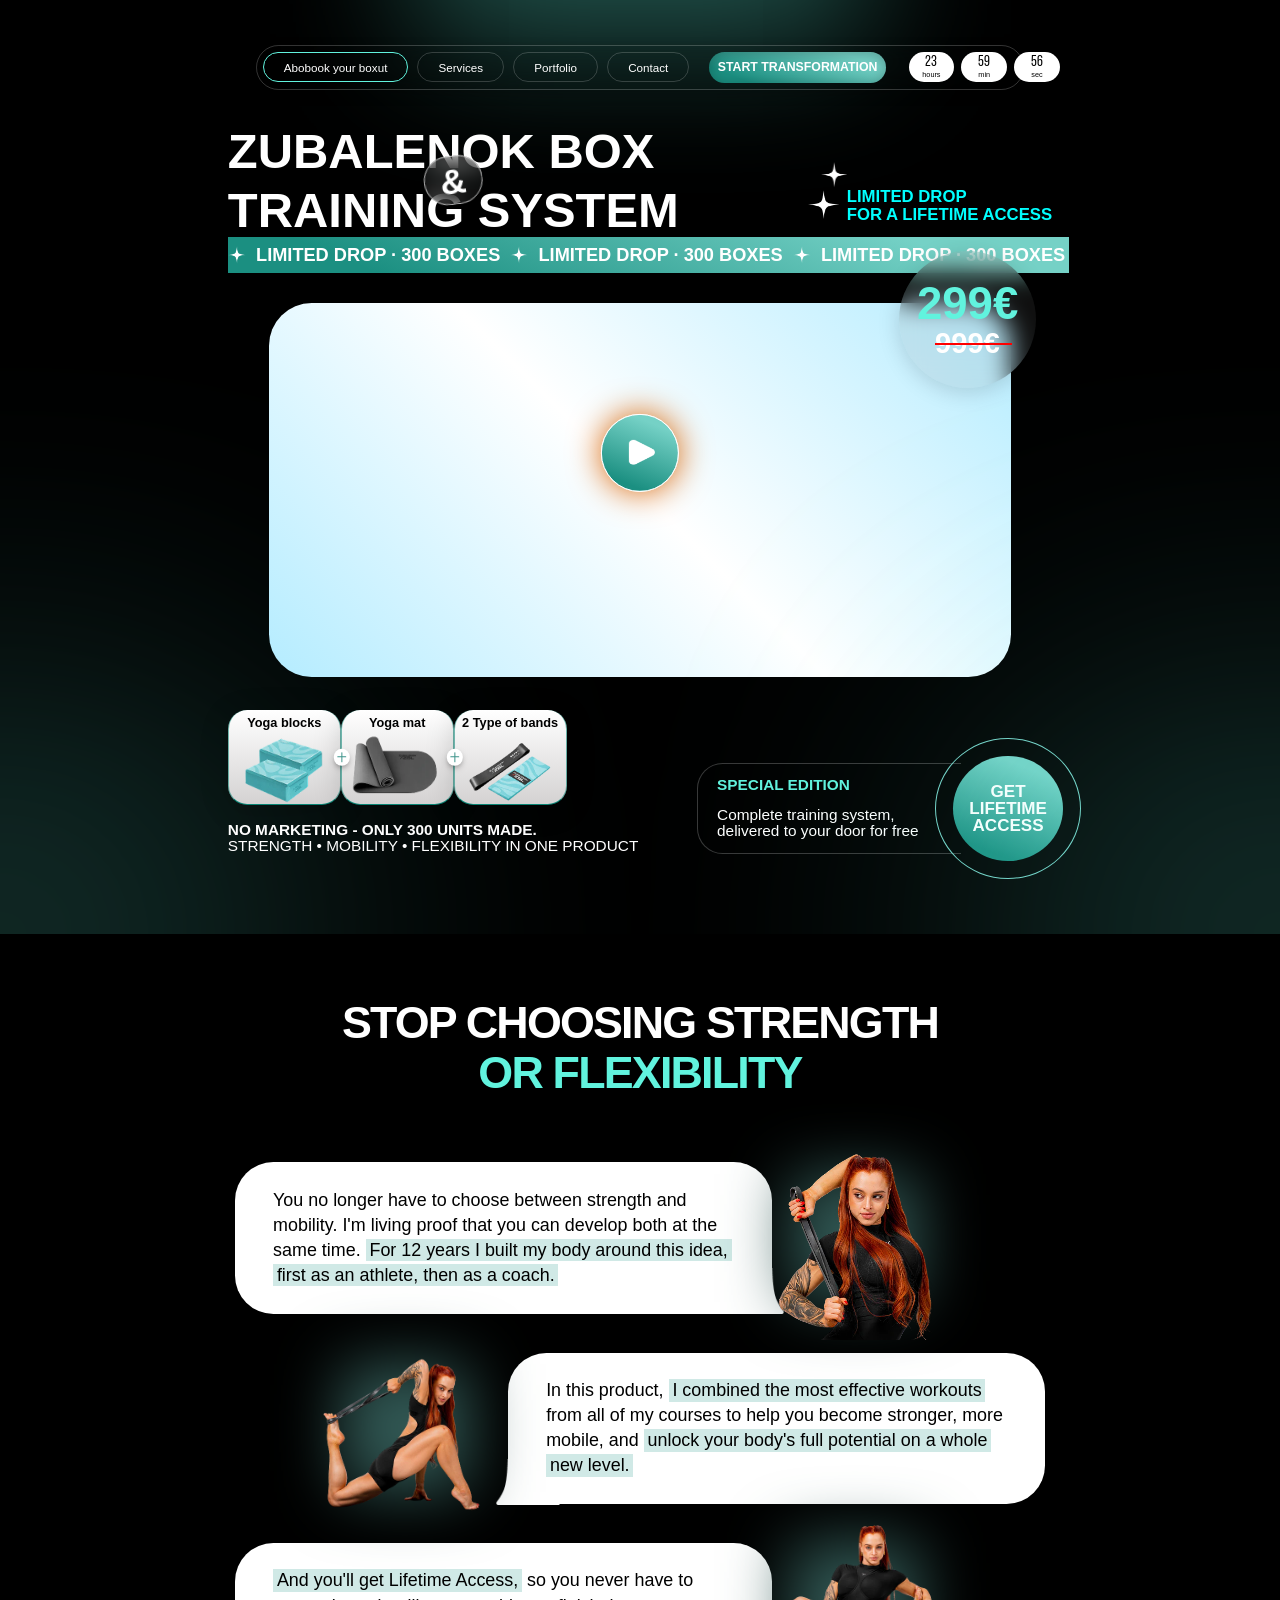
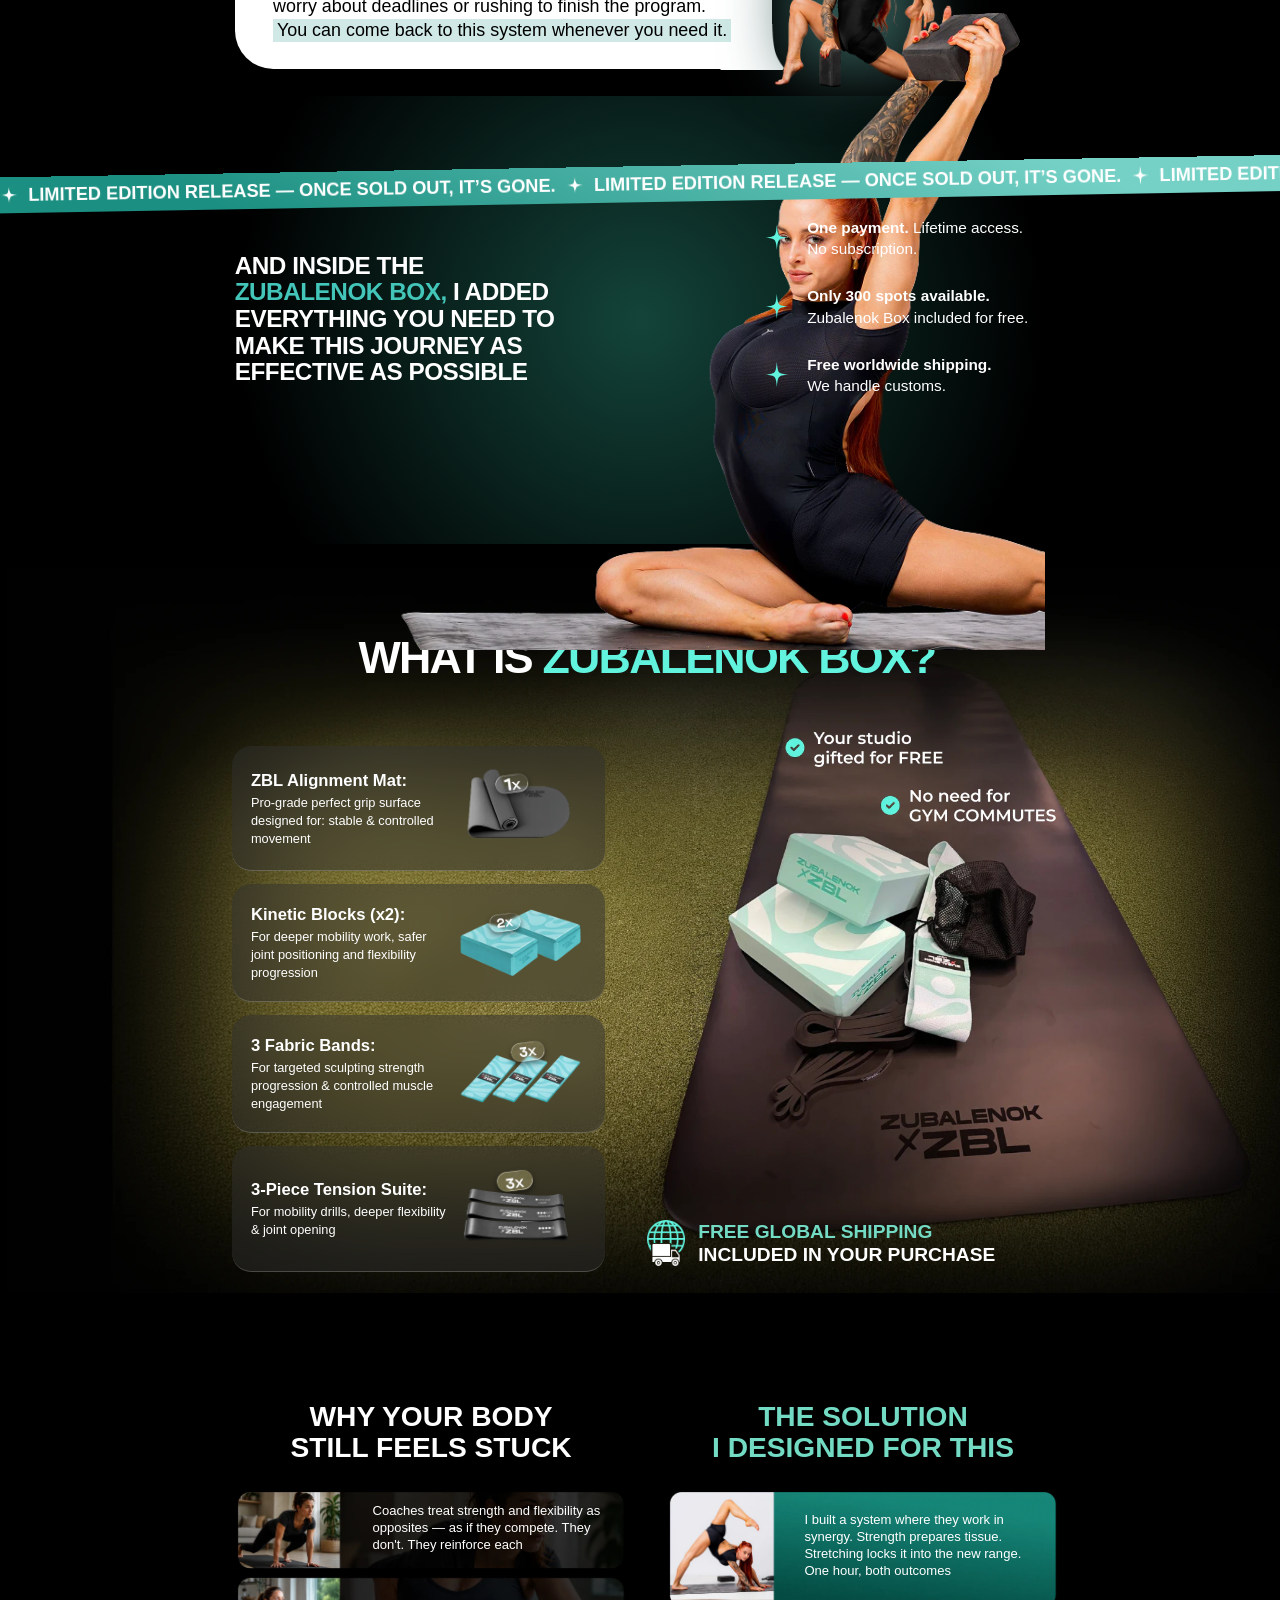
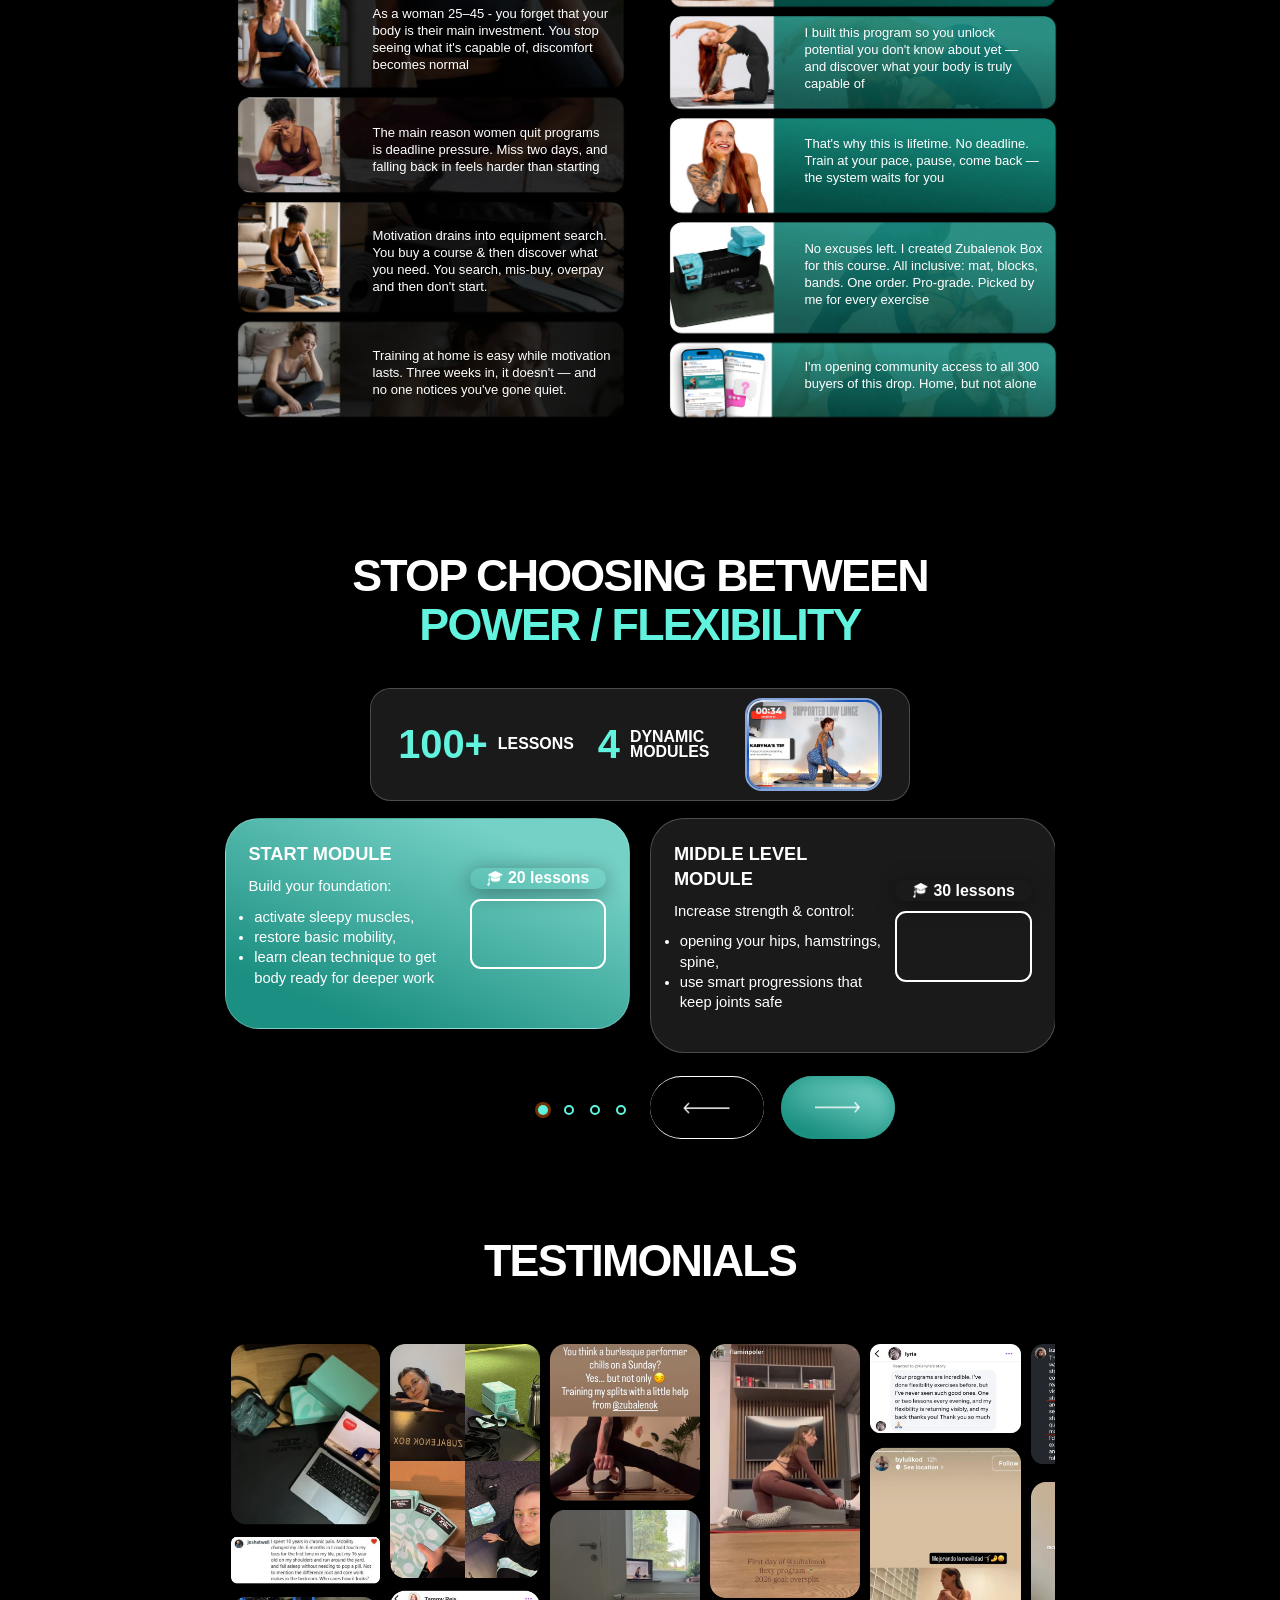
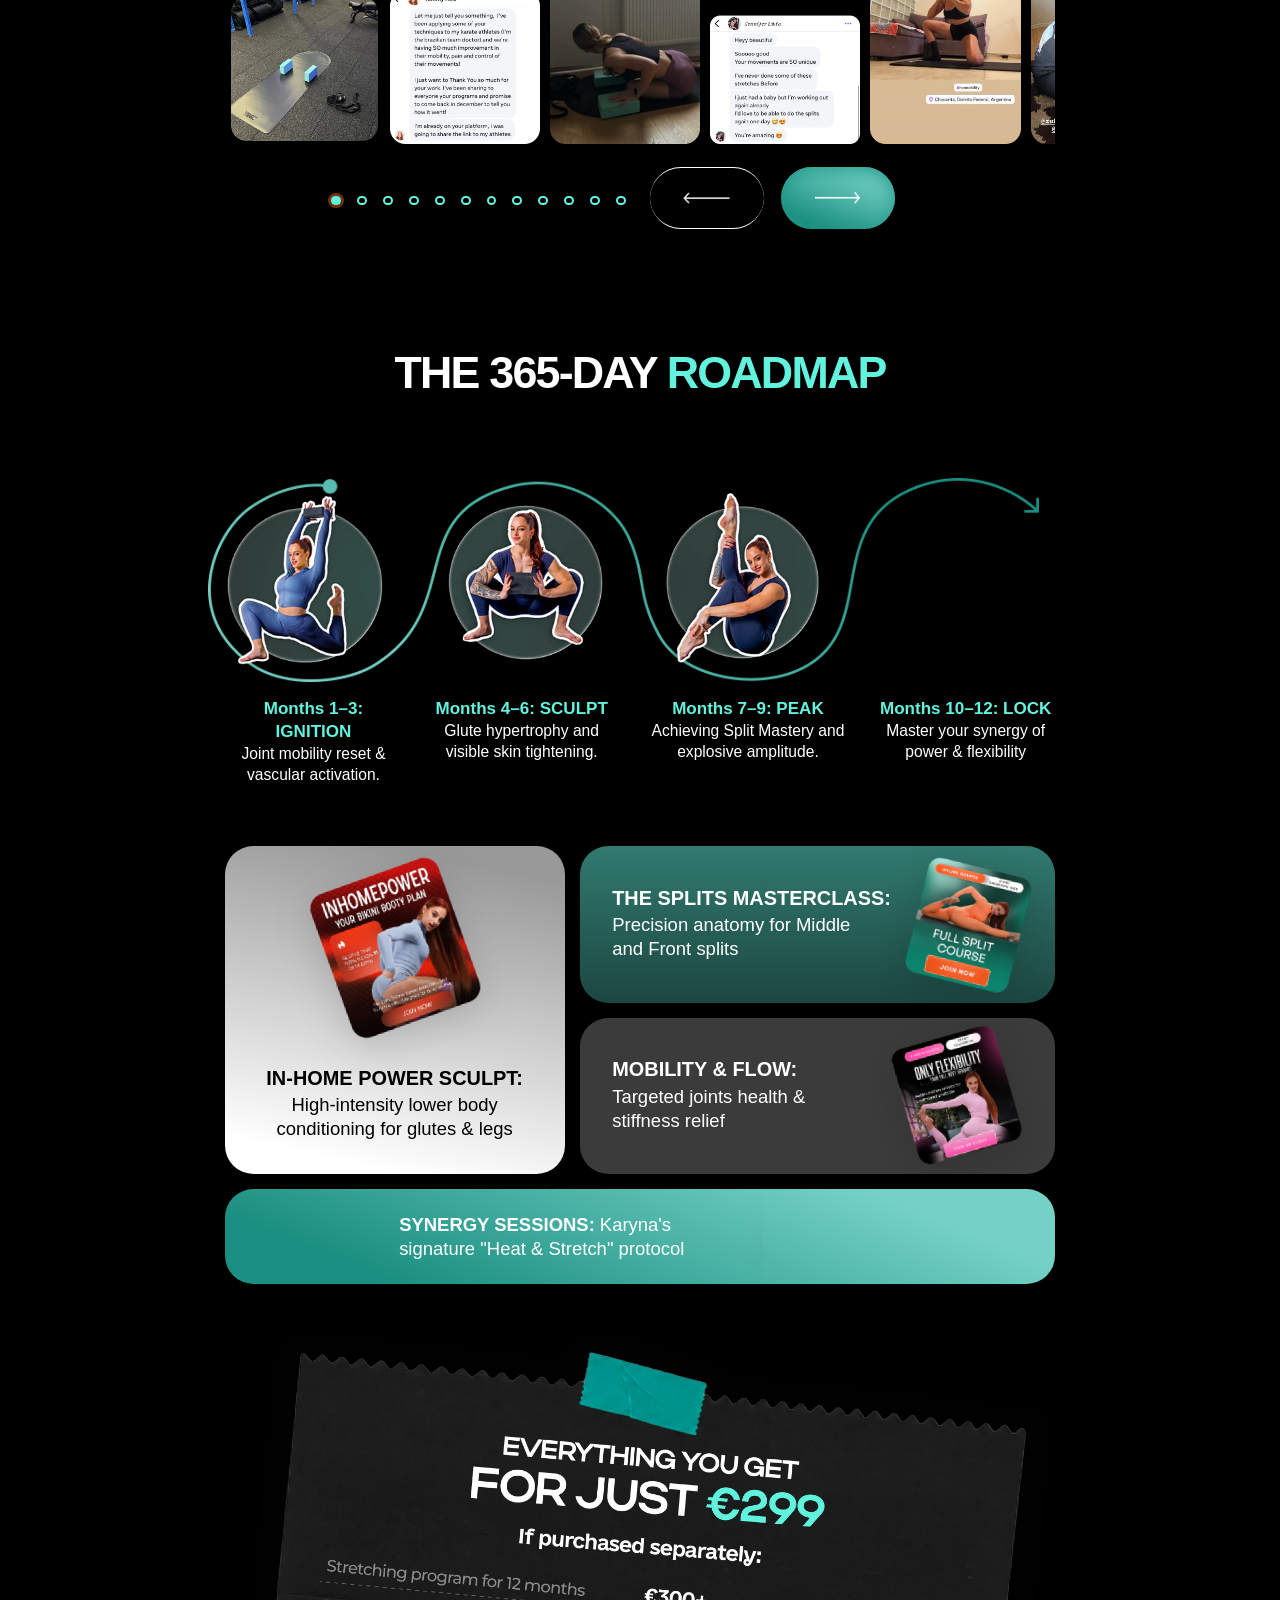
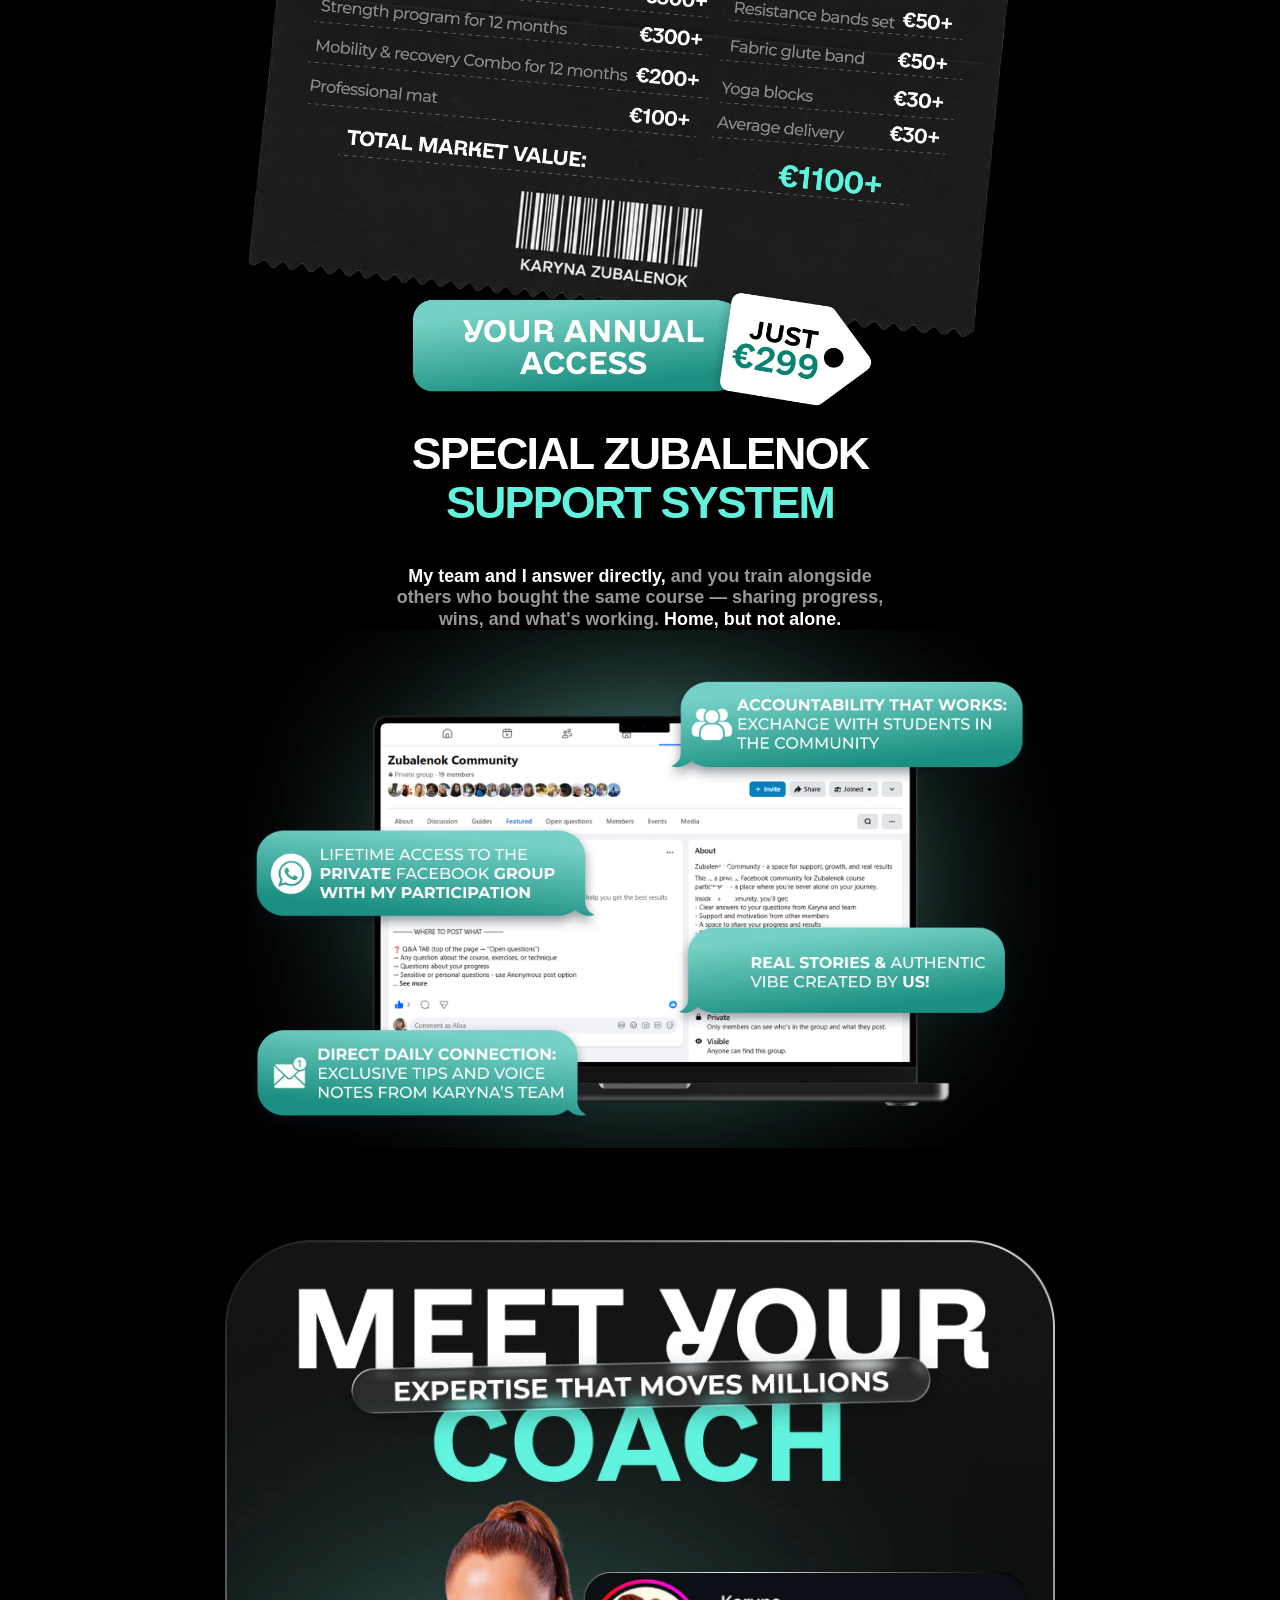
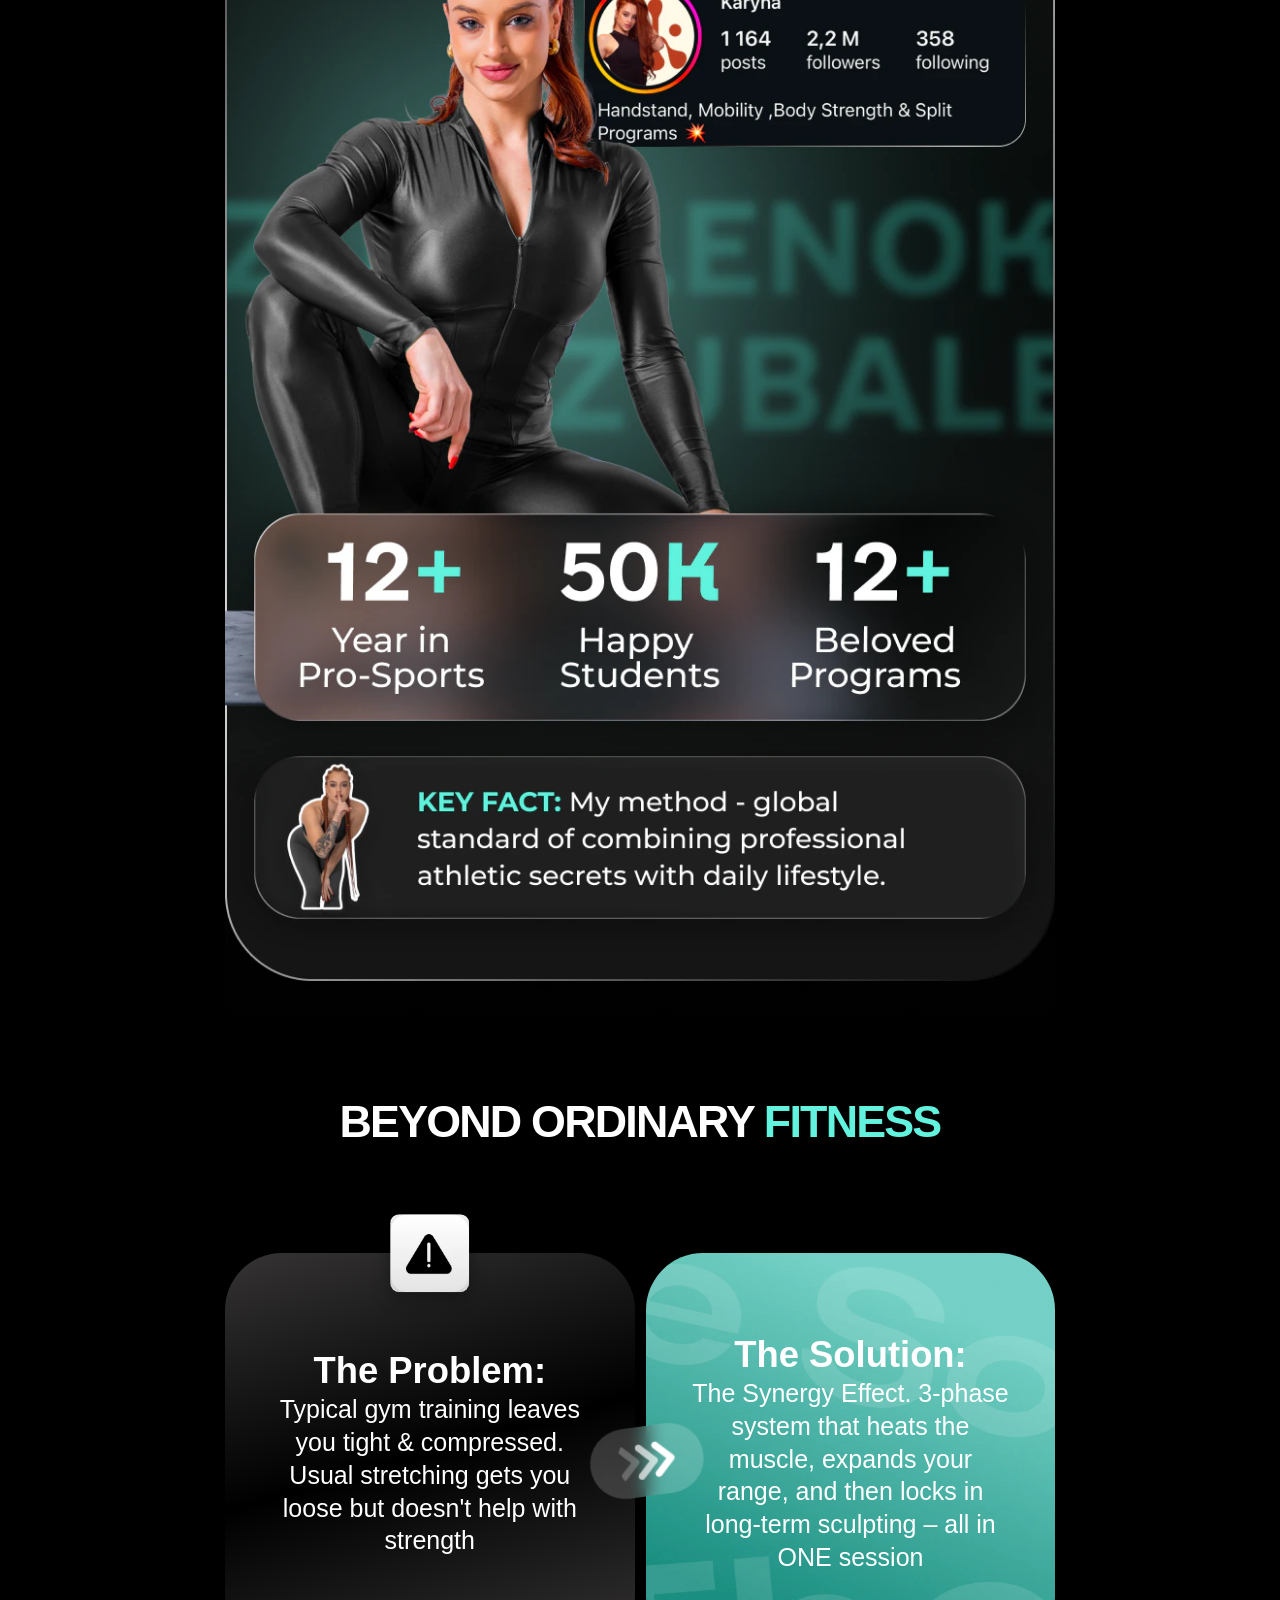
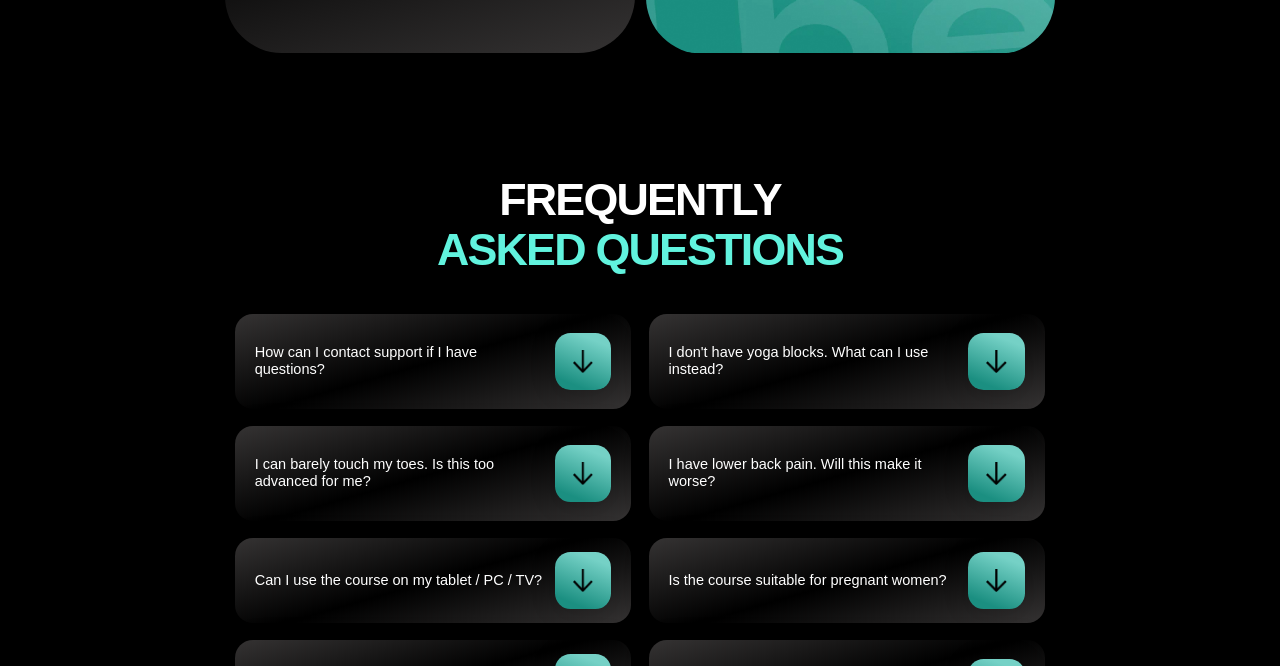
==== commit b8da891e: "ffjhgjfddf" ====
--- a/index.html
+++ b/index.html
@@ -491,7 +491,7 @@
                 <div class="text-card">
                     <p>That's why this is lifetime. No deadline. Train at your pace, pause, come back — the system waits for you</p>
                 </div>
-                <div class="text-card">
+                <div class="text-card dske34">
                     <p>No excuses left. I created Zubalenok Box for this course. All inclusive: mat, blocks, bands. One order. Pro-grade. Picked by me for every exercise</p>
                 </div>
                 <div class="text-card">
--- a/css/main.css
+++ b/css/main.css
@@ -2284,6 +2284,9 @@
 		left: -4%
 	}
 
+	.dske34{
+		transform: translateY(0.5vw);
+	}
 	.header_component_4 {
 		margin: 0 auto;
 		overflow: visible;
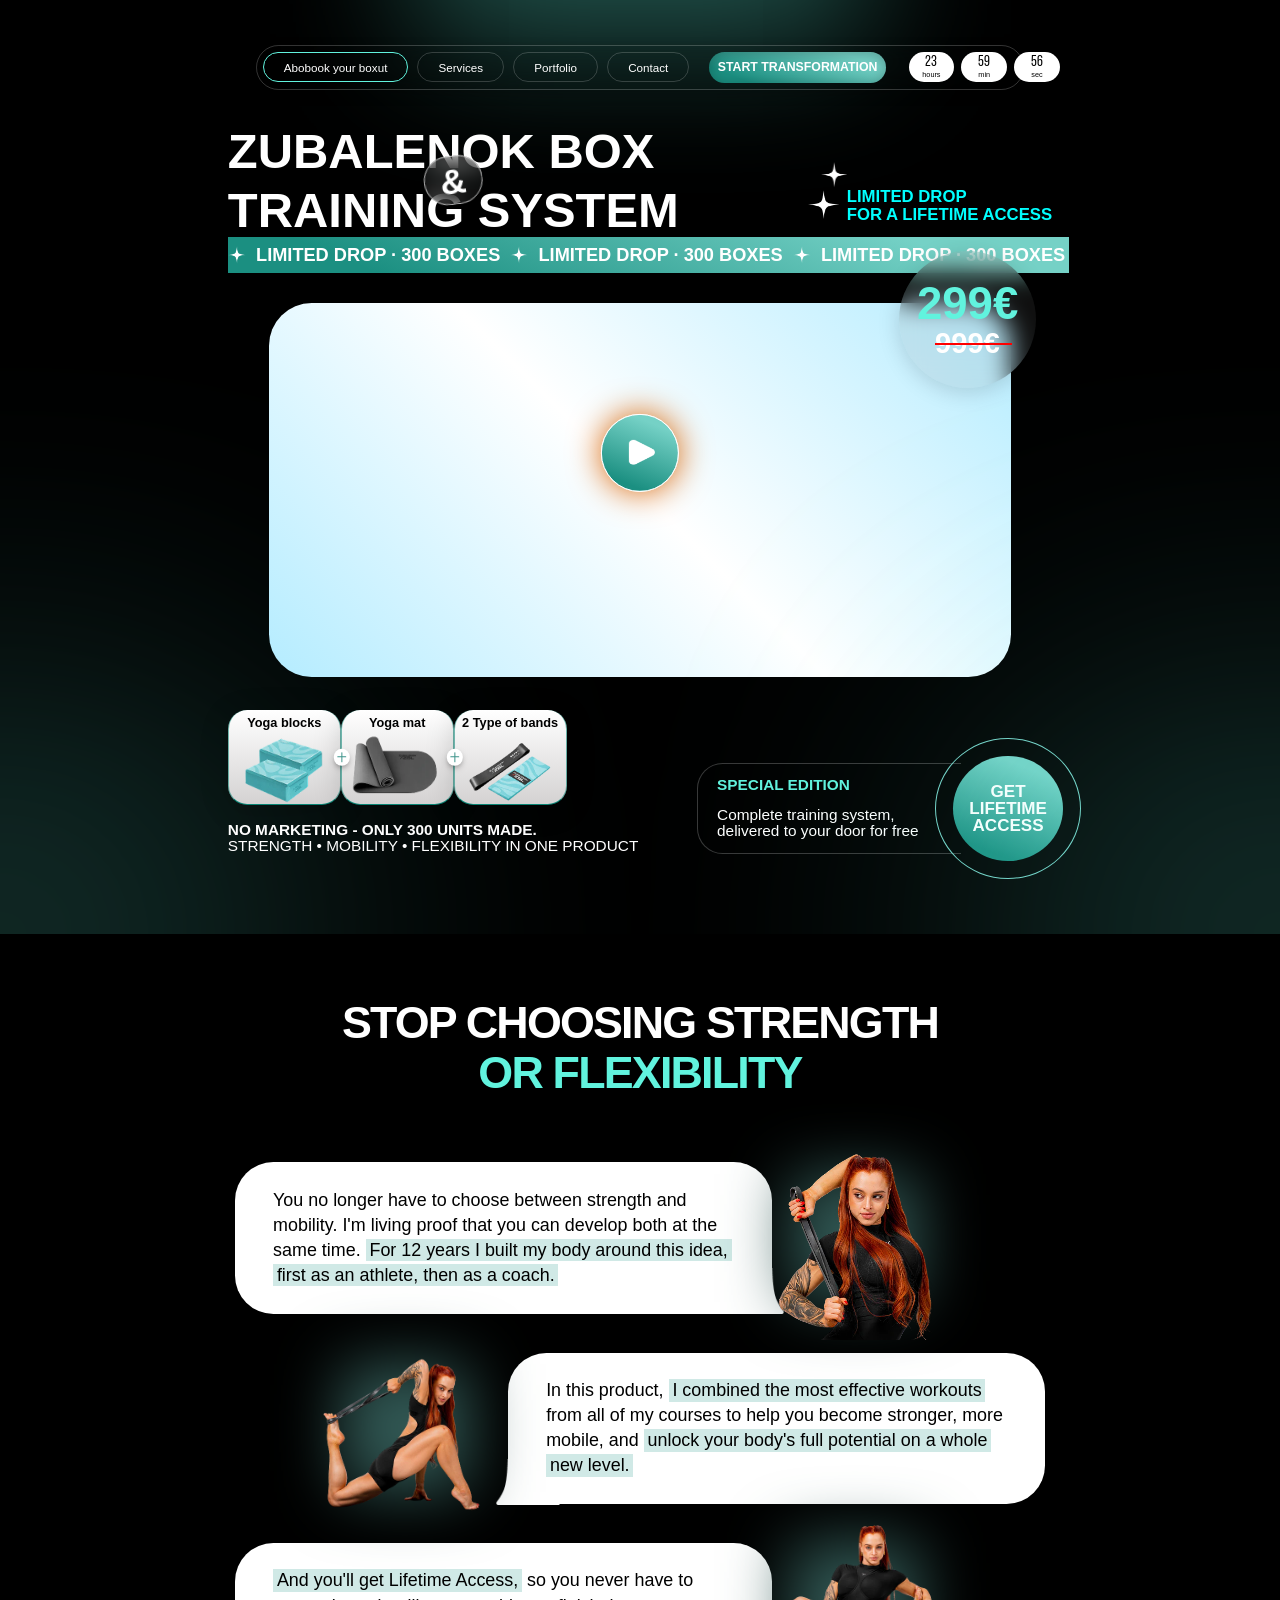
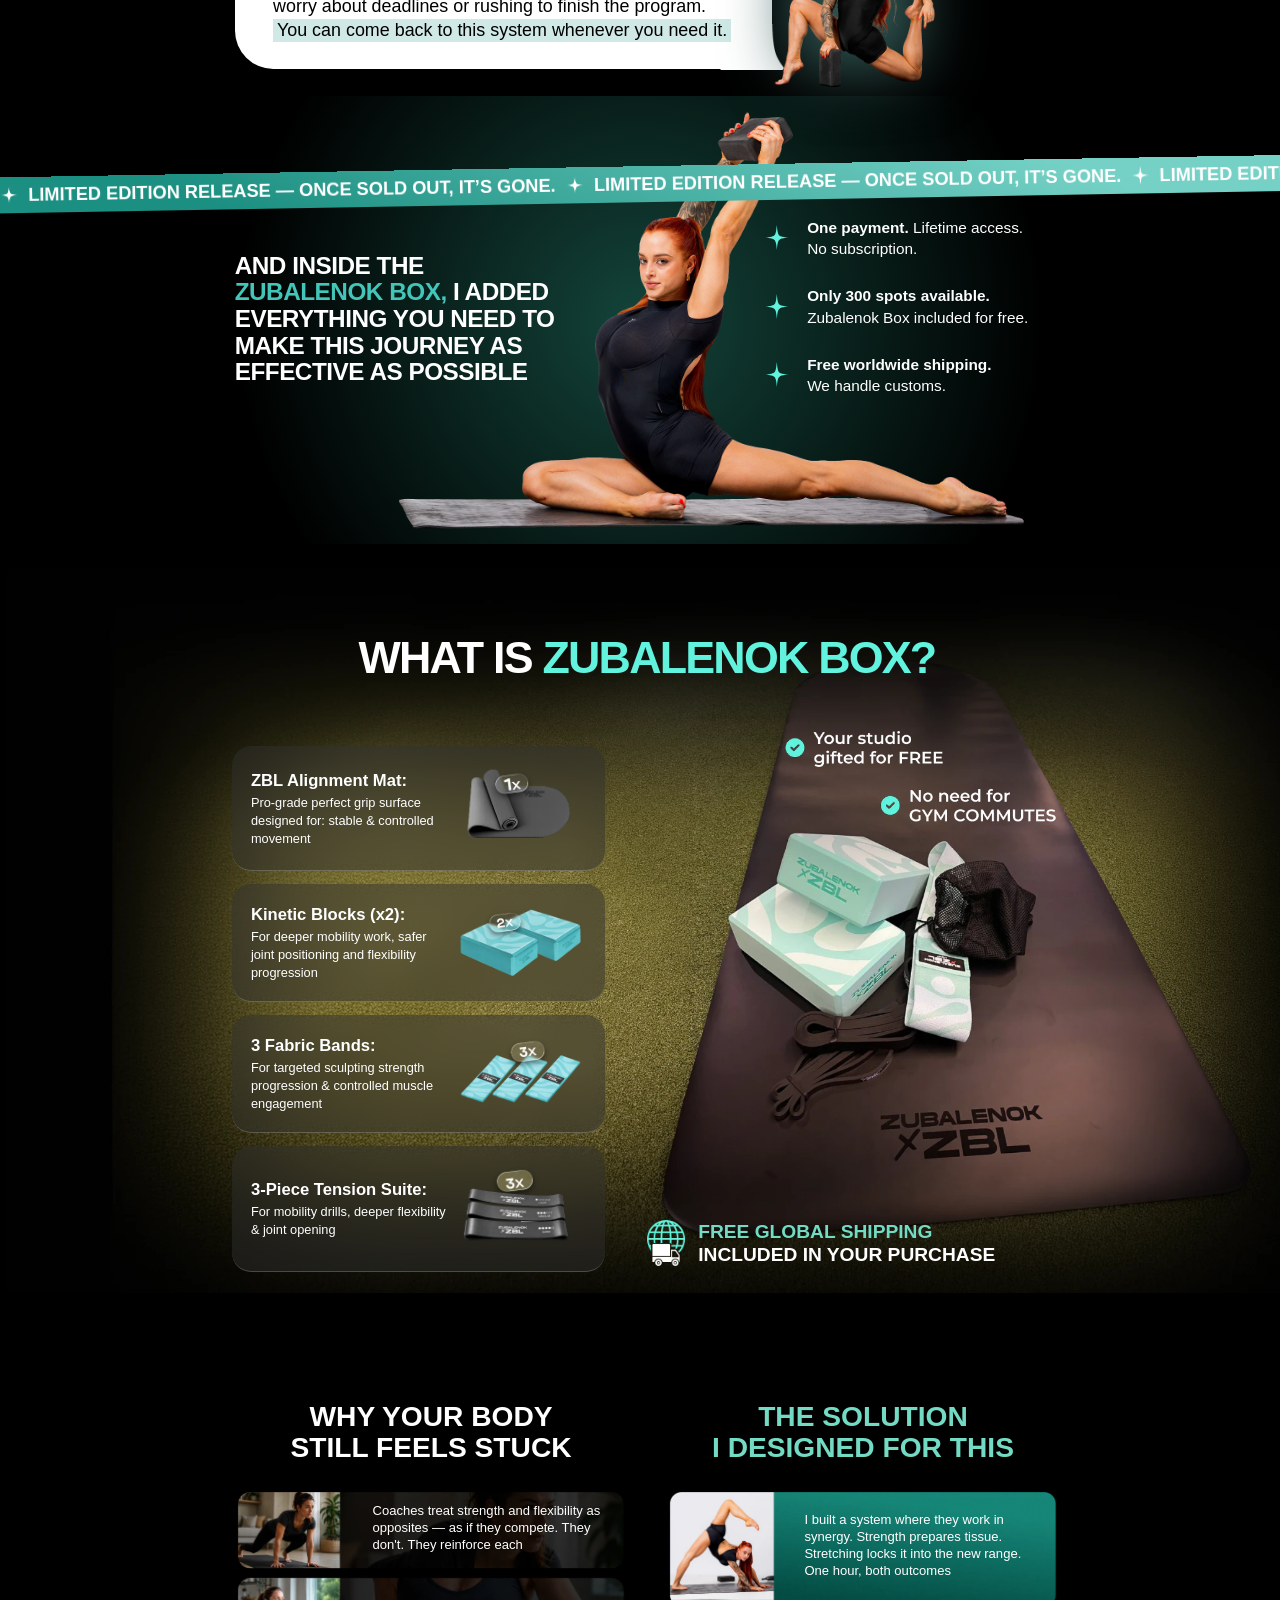
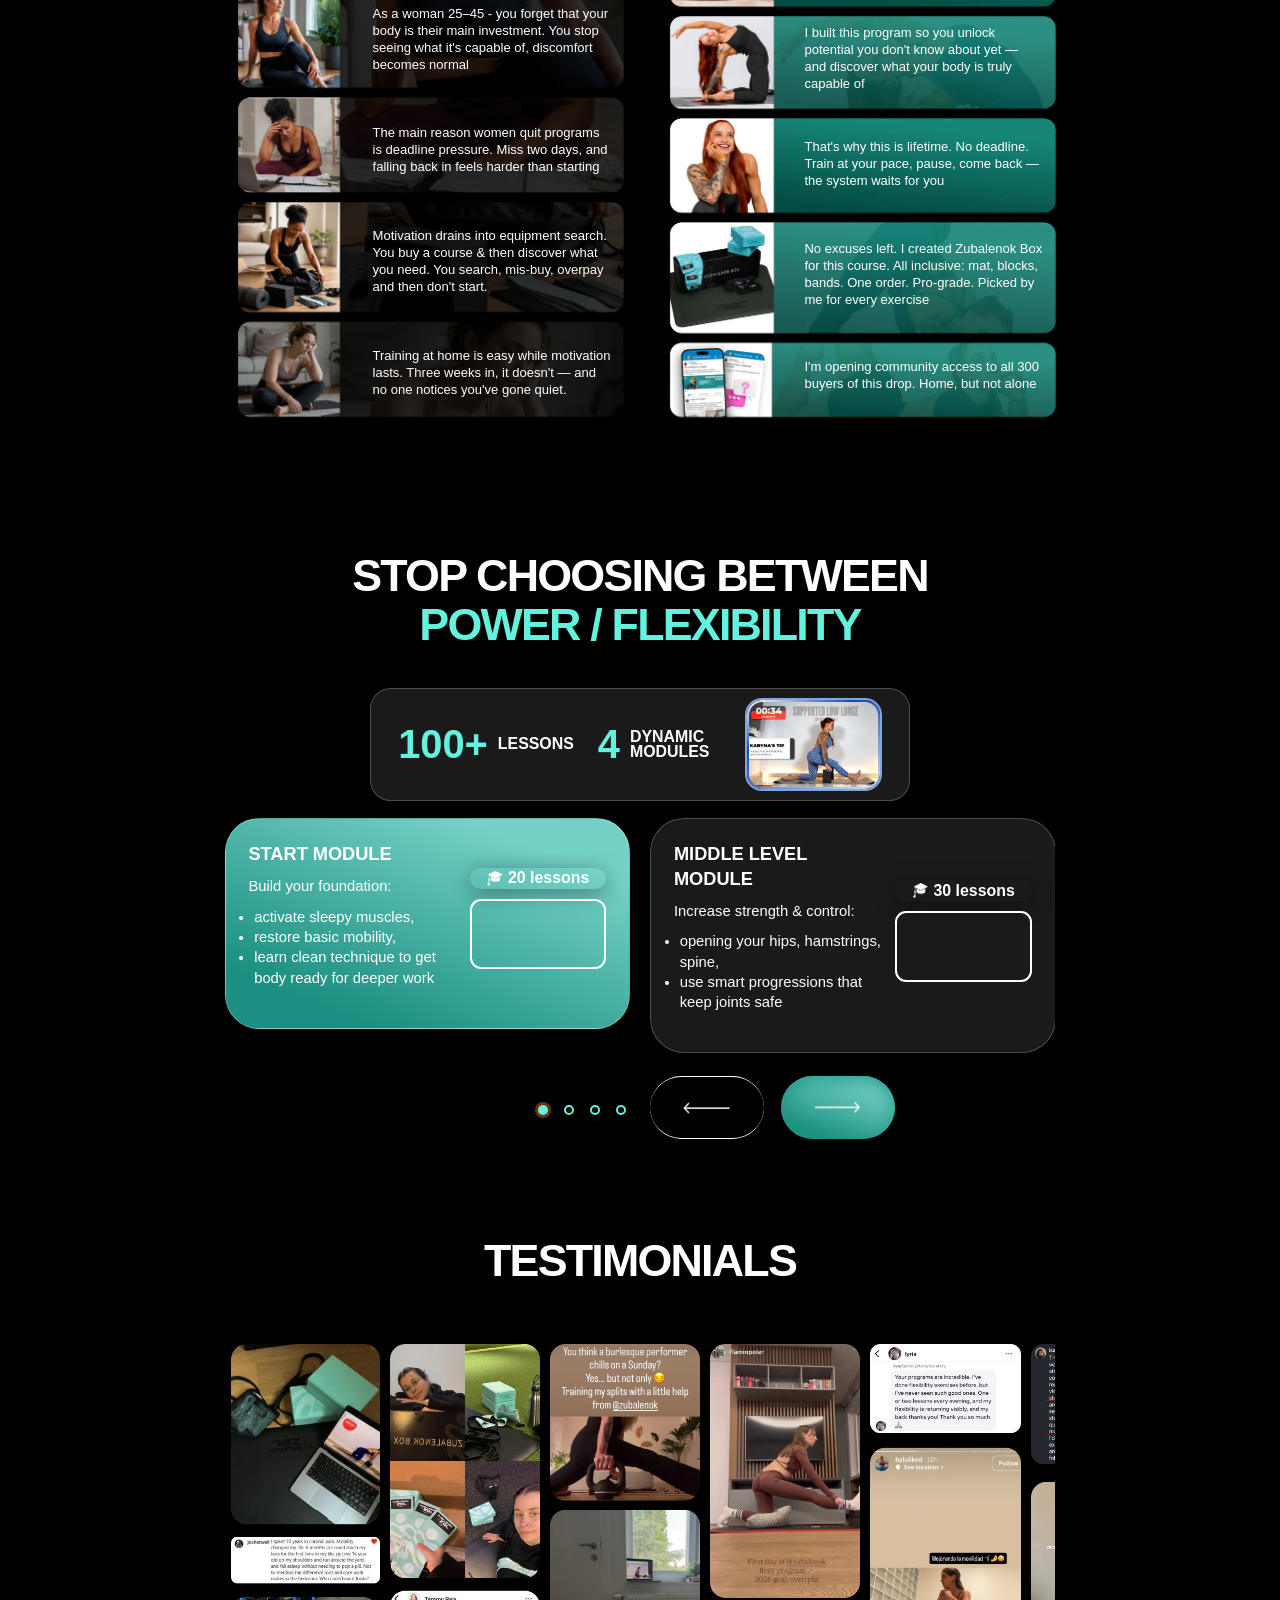
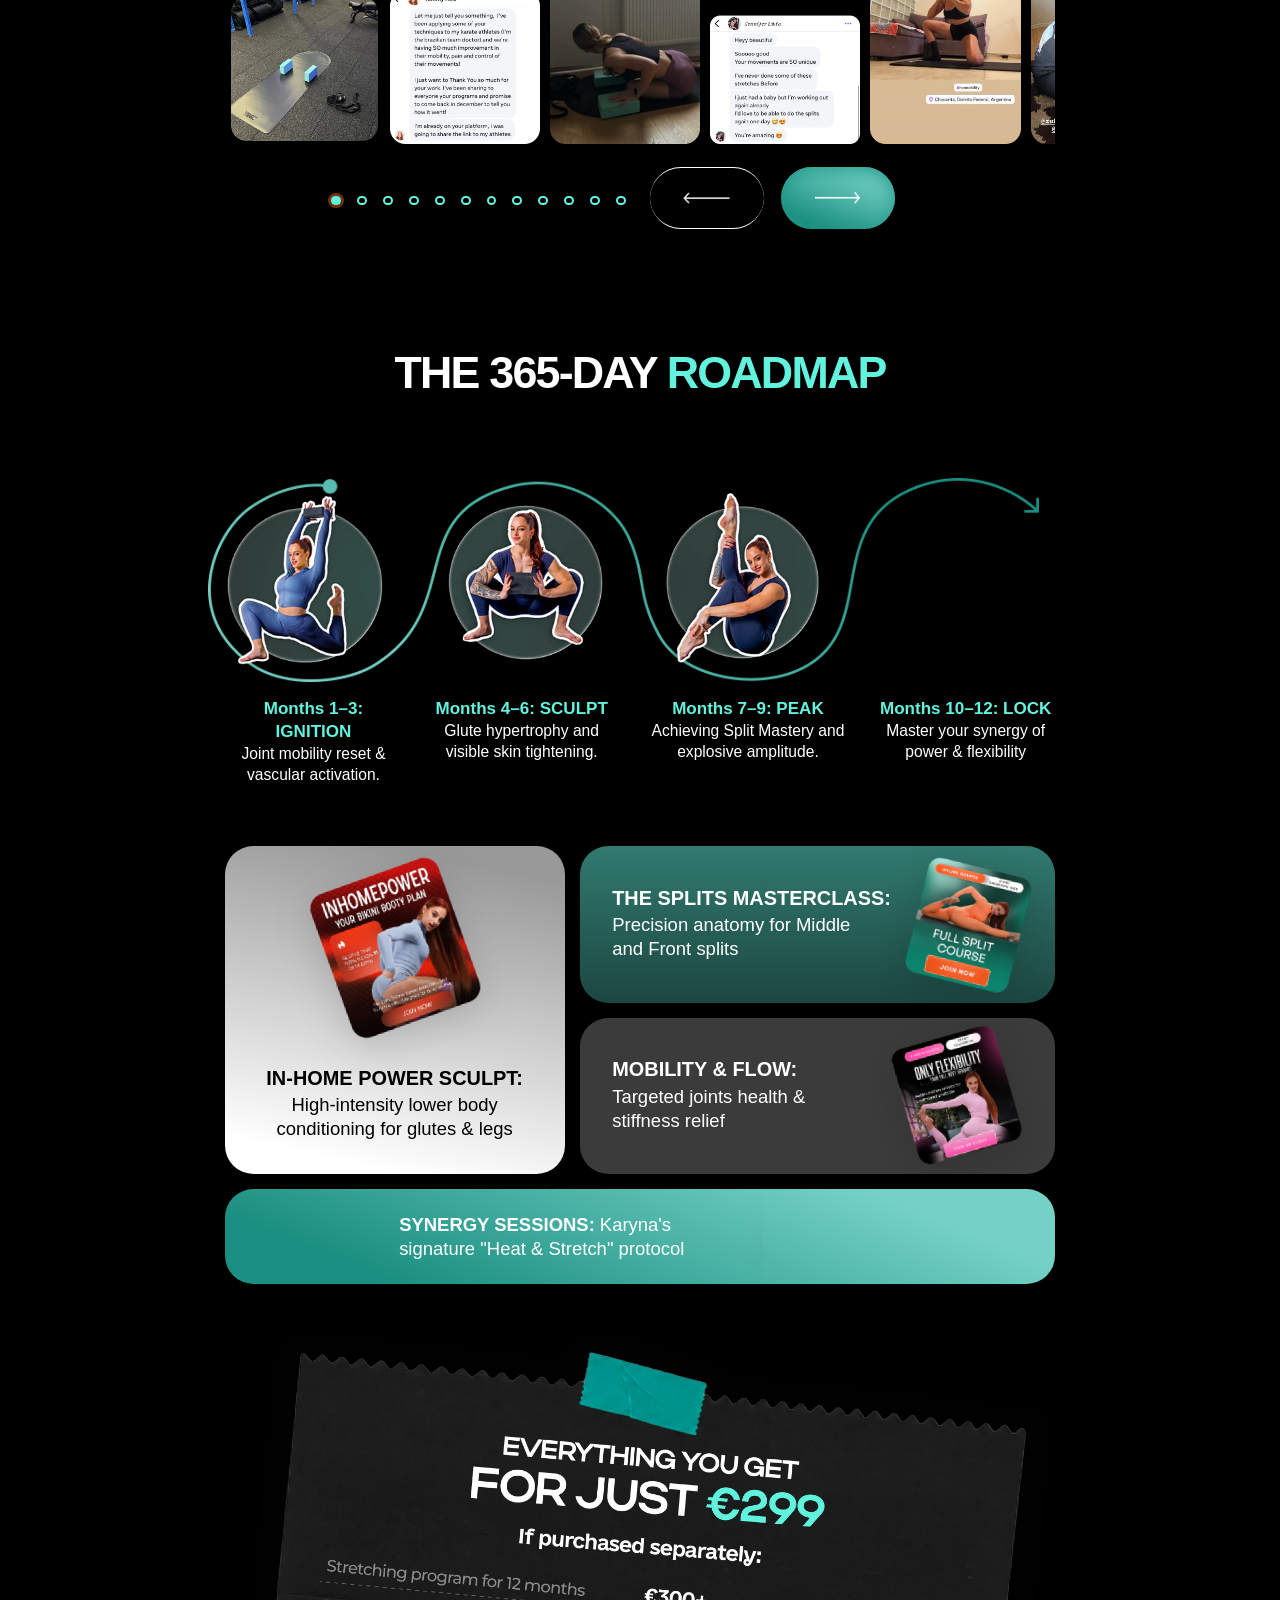
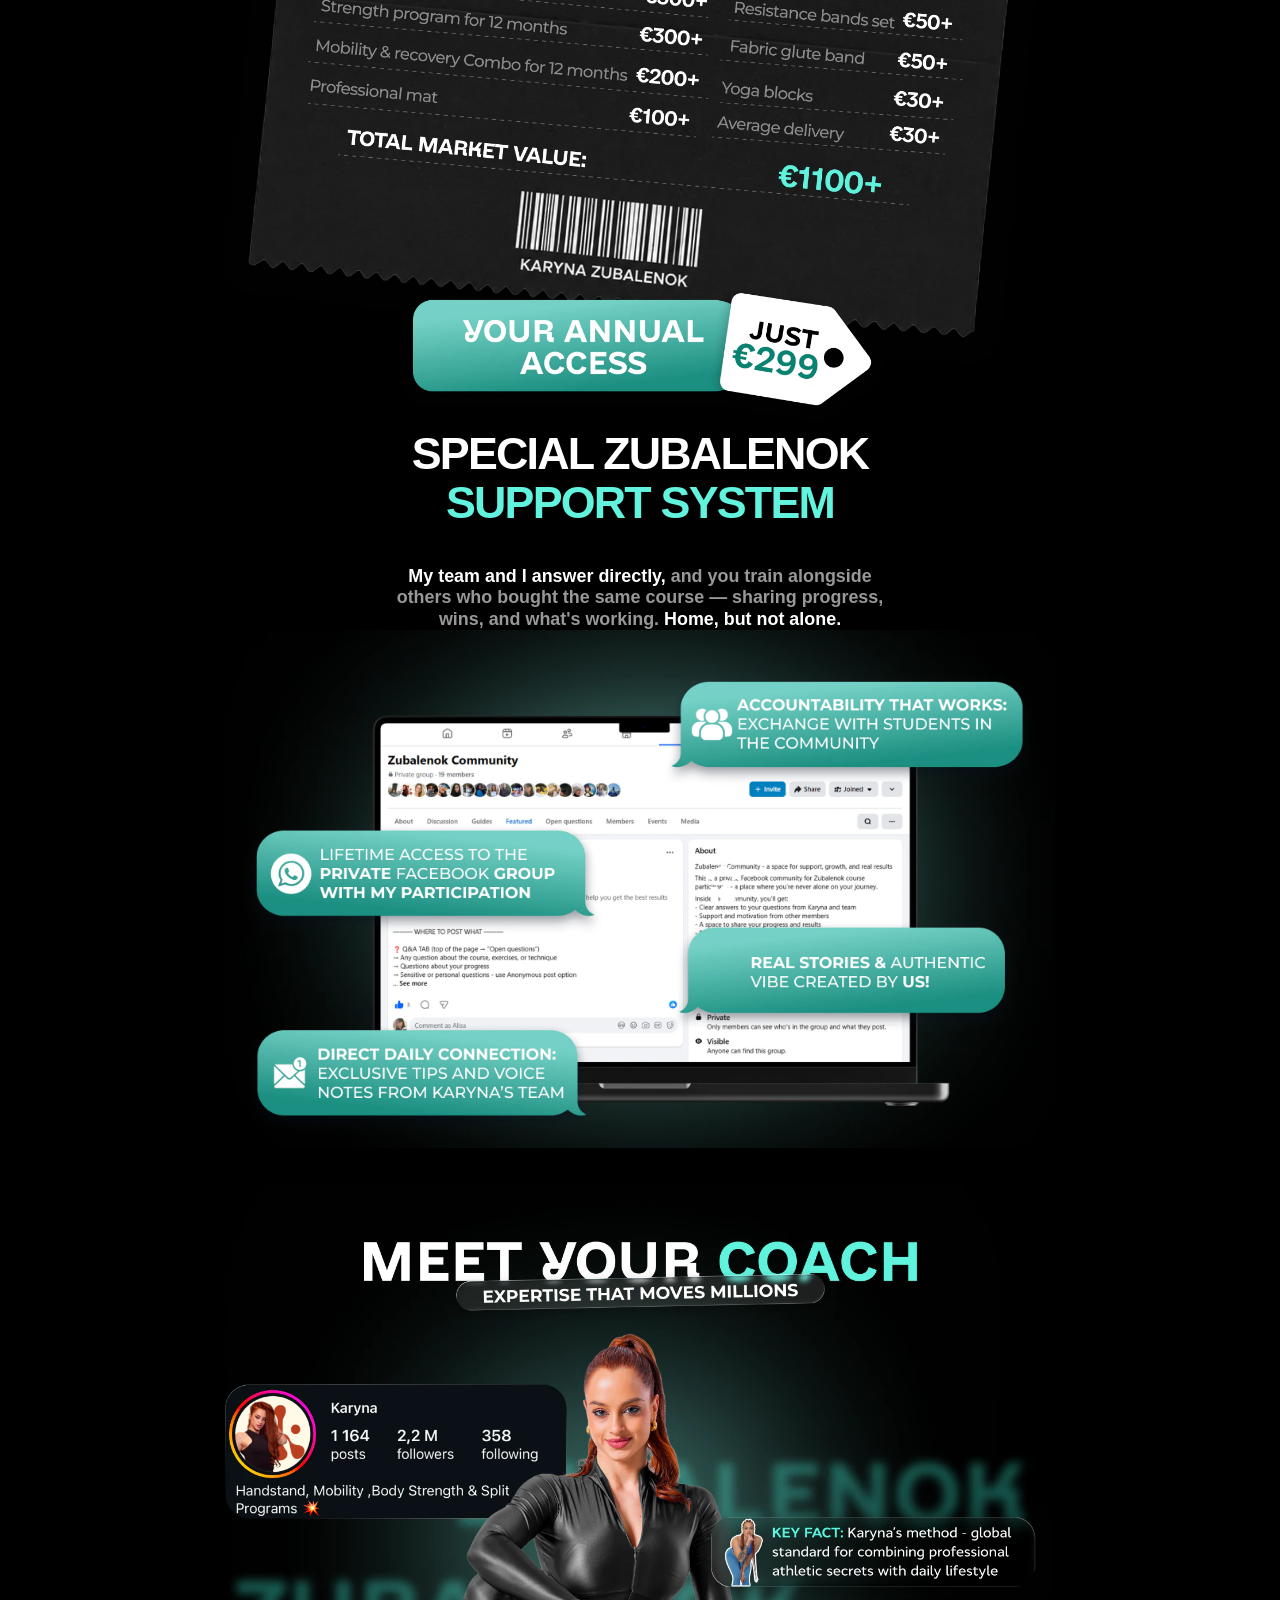
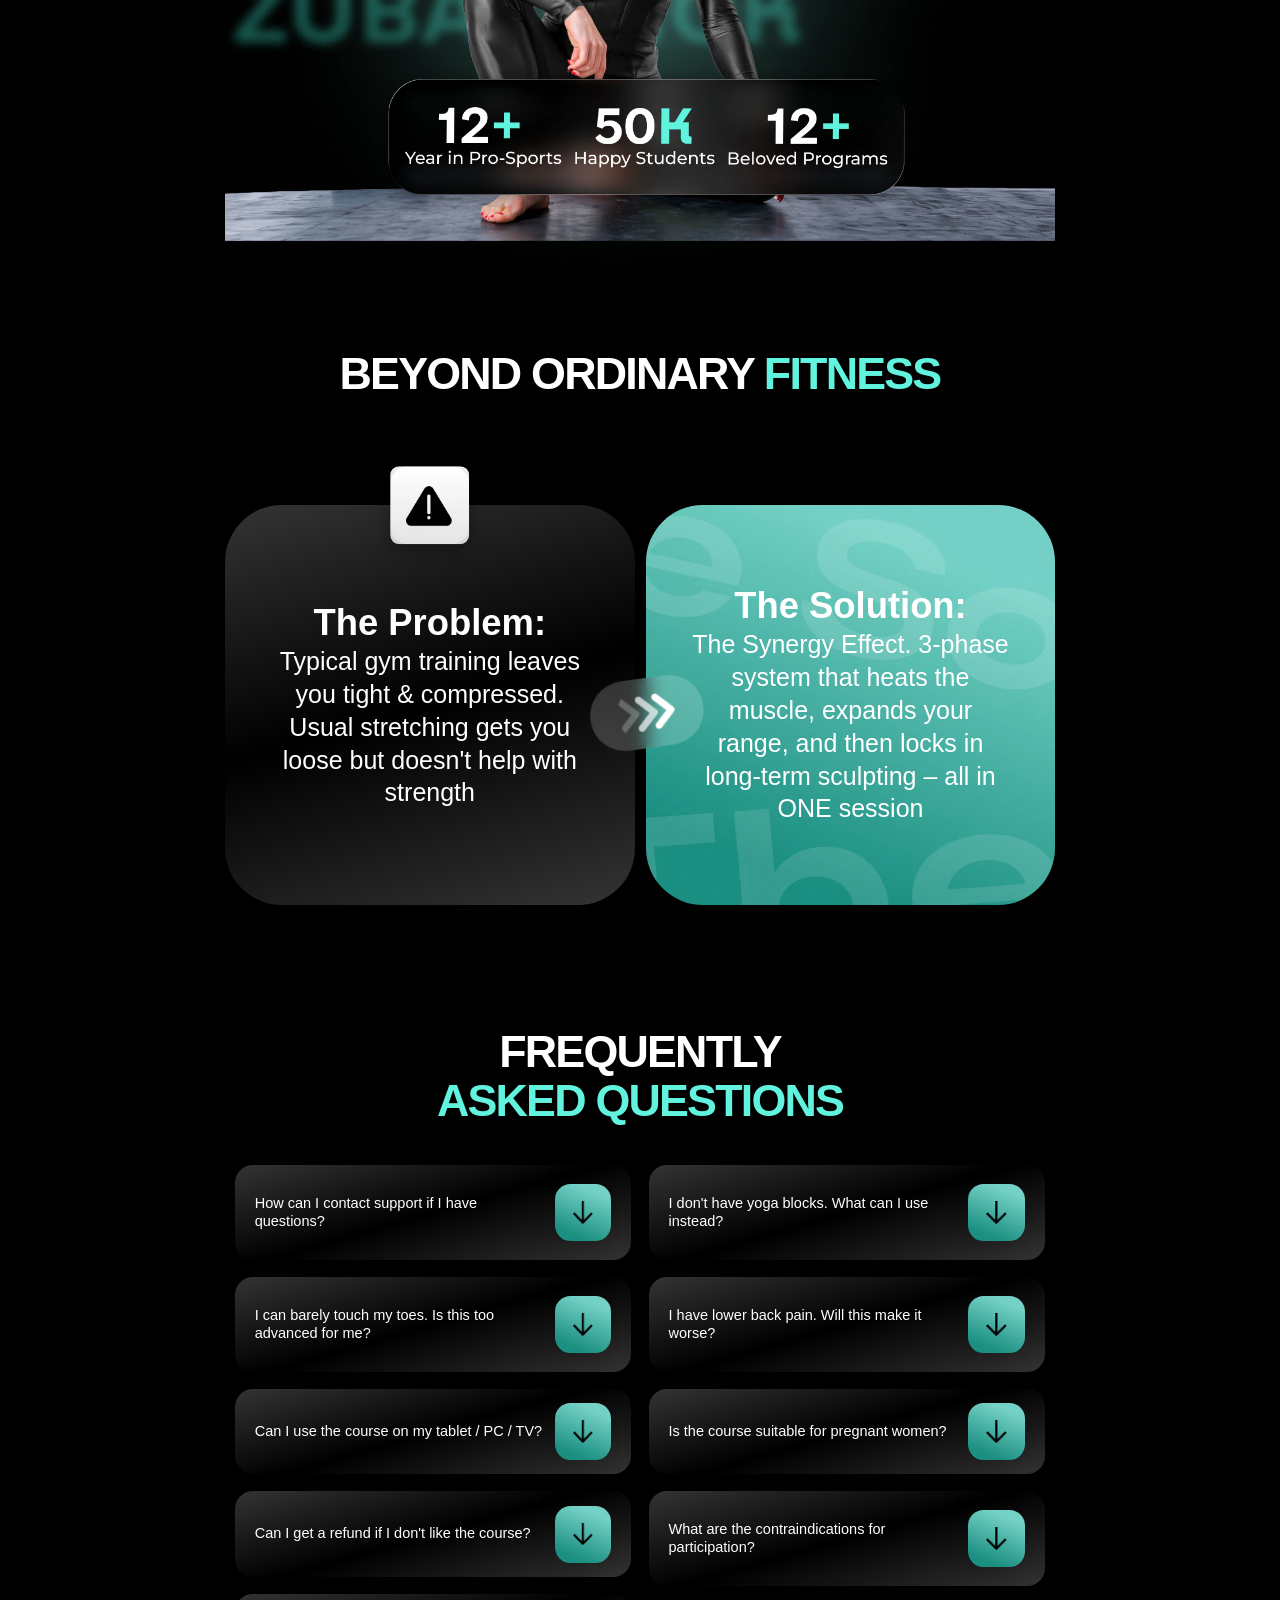
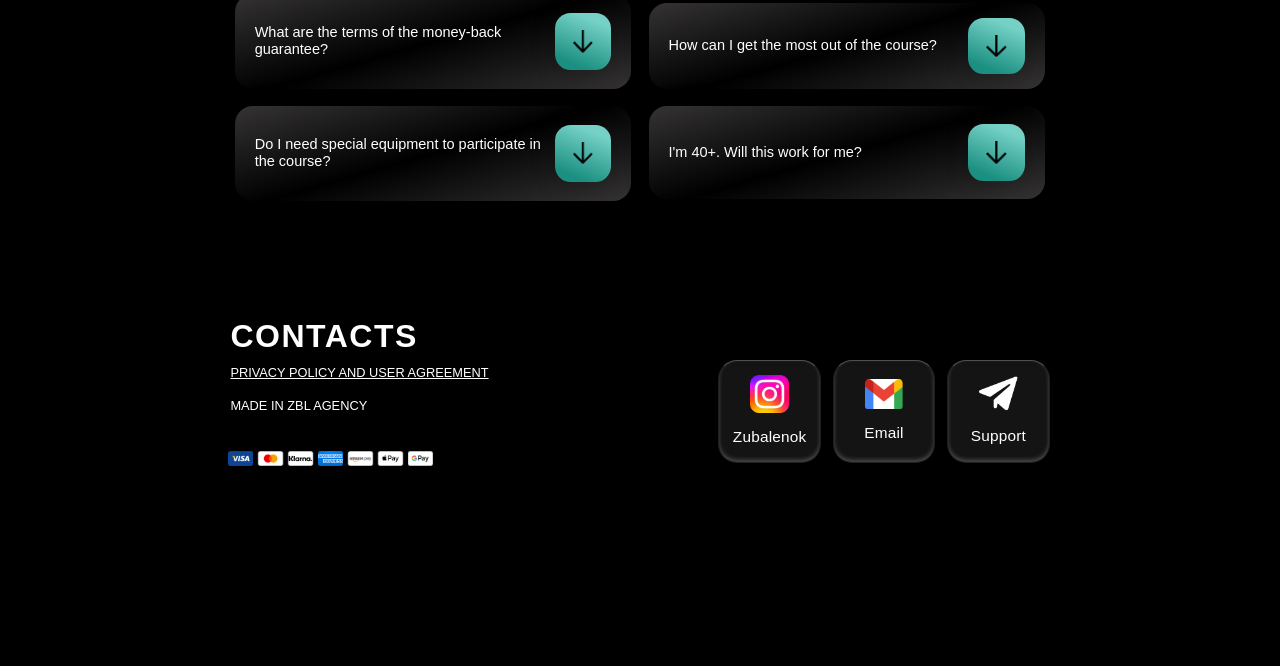
==== commit 03c7ffbf: "ffjhgjfddf" ====
--- a/index.html
+++ b/index.html
@@ -488,7 +488,7 @@
                 <div class="text-card fdbdf">
                     <p>I built this program so you unlock potential you don't know about yet — and discover what your body is truly capable of</p>
                 </div>
-                <div class="text-card">
+                <div class="text-card dske36">
                     <p>That's why this is lifetime. No deadline. Train at your pace, pause, come back — the system waits for you</p>
                 </div>
                 <div class="text-card dske34">
--- a/css/main.css
+++ b/css/main.css
@@ -2282,6 +2282,10 @@
 		height: 30%;
 		pointer-events: none;
 		left: -4%
+	}
+
+	.dske36{
+		transform: translateY(0.2vw);
 	}
 
 	.dske34{
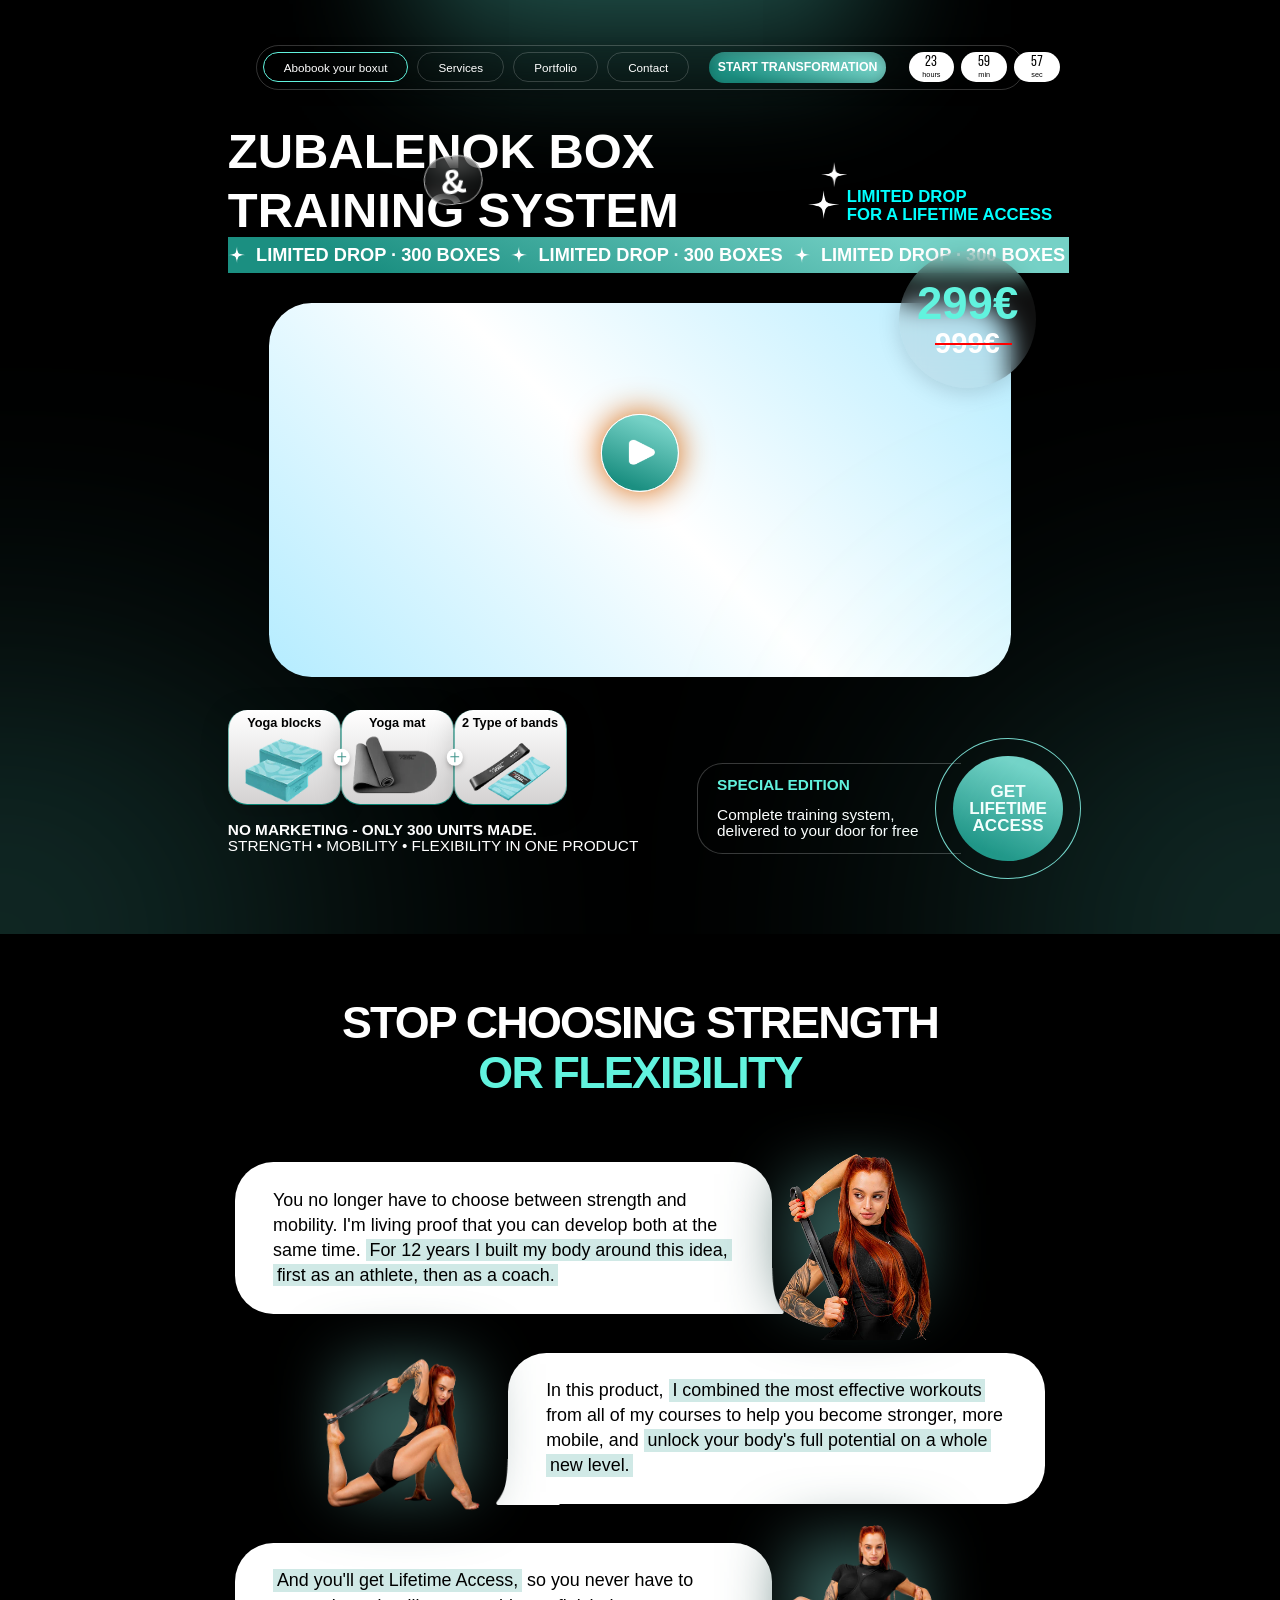
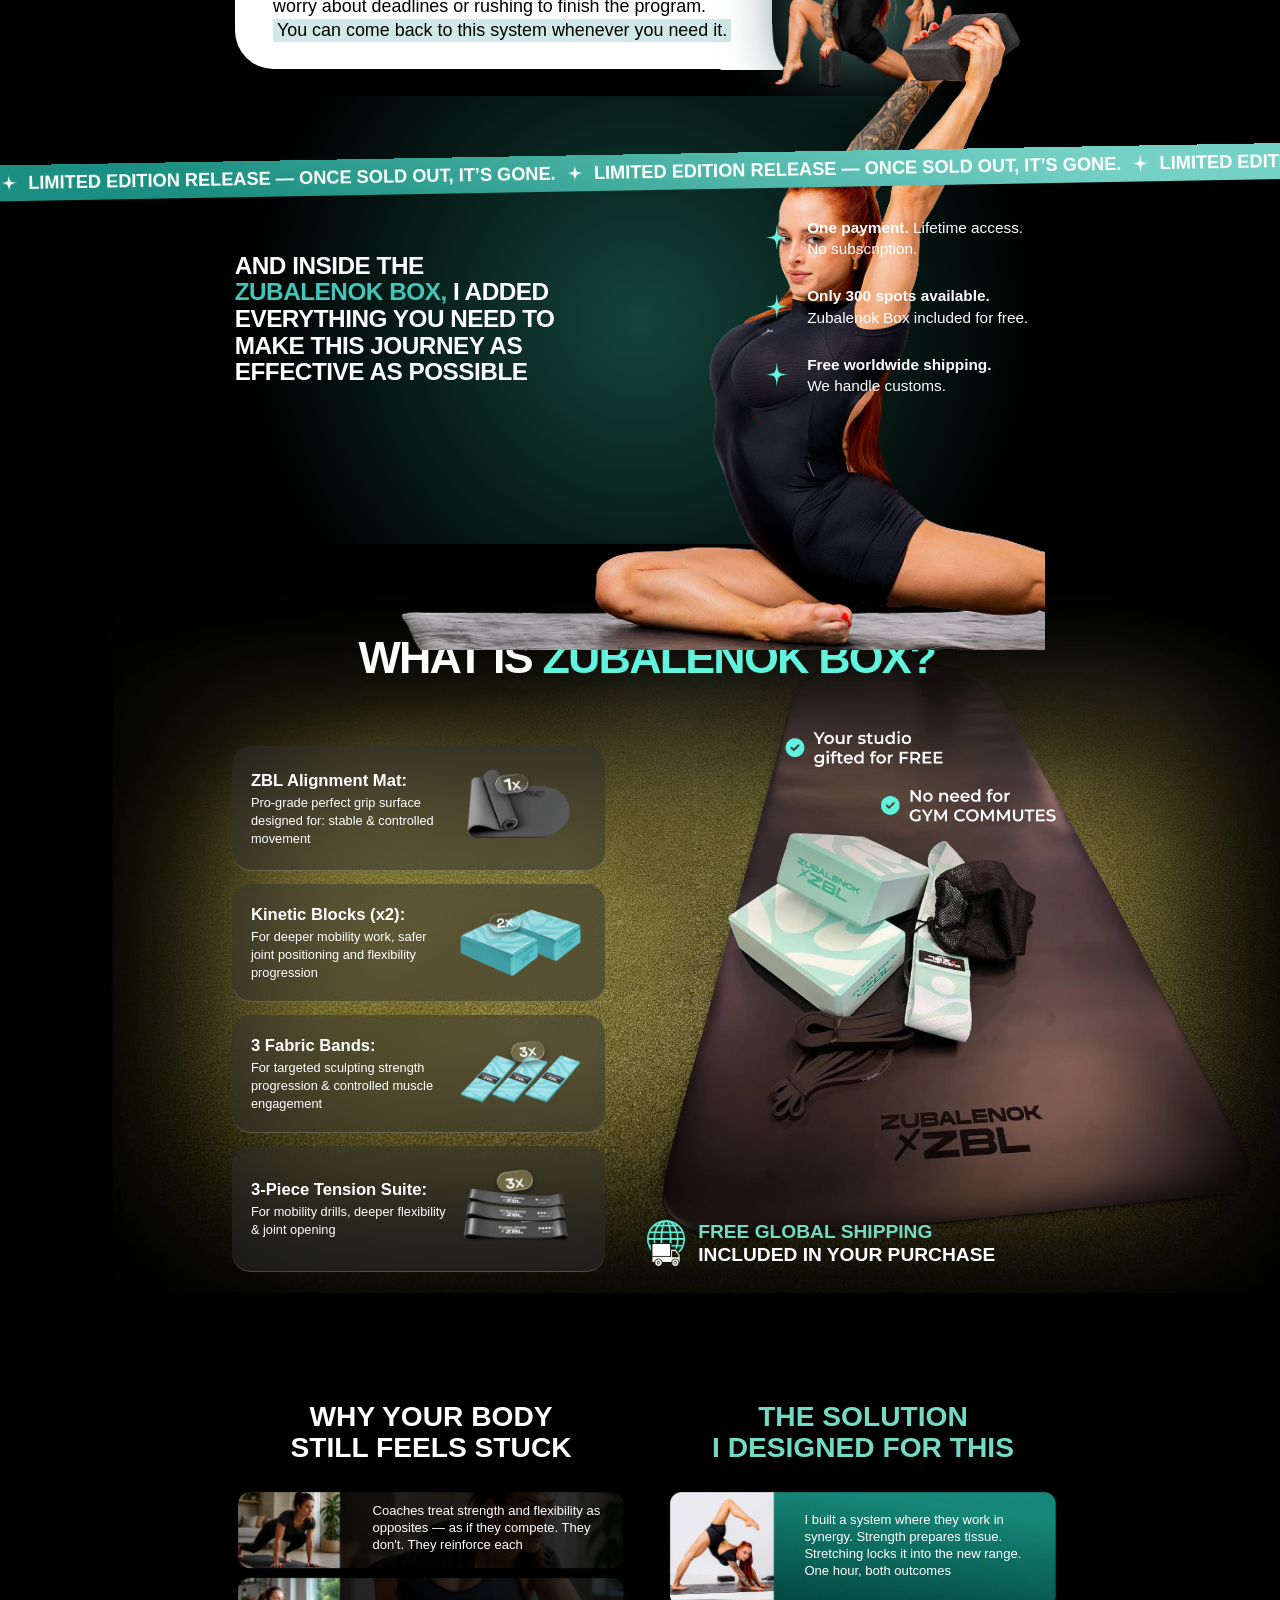
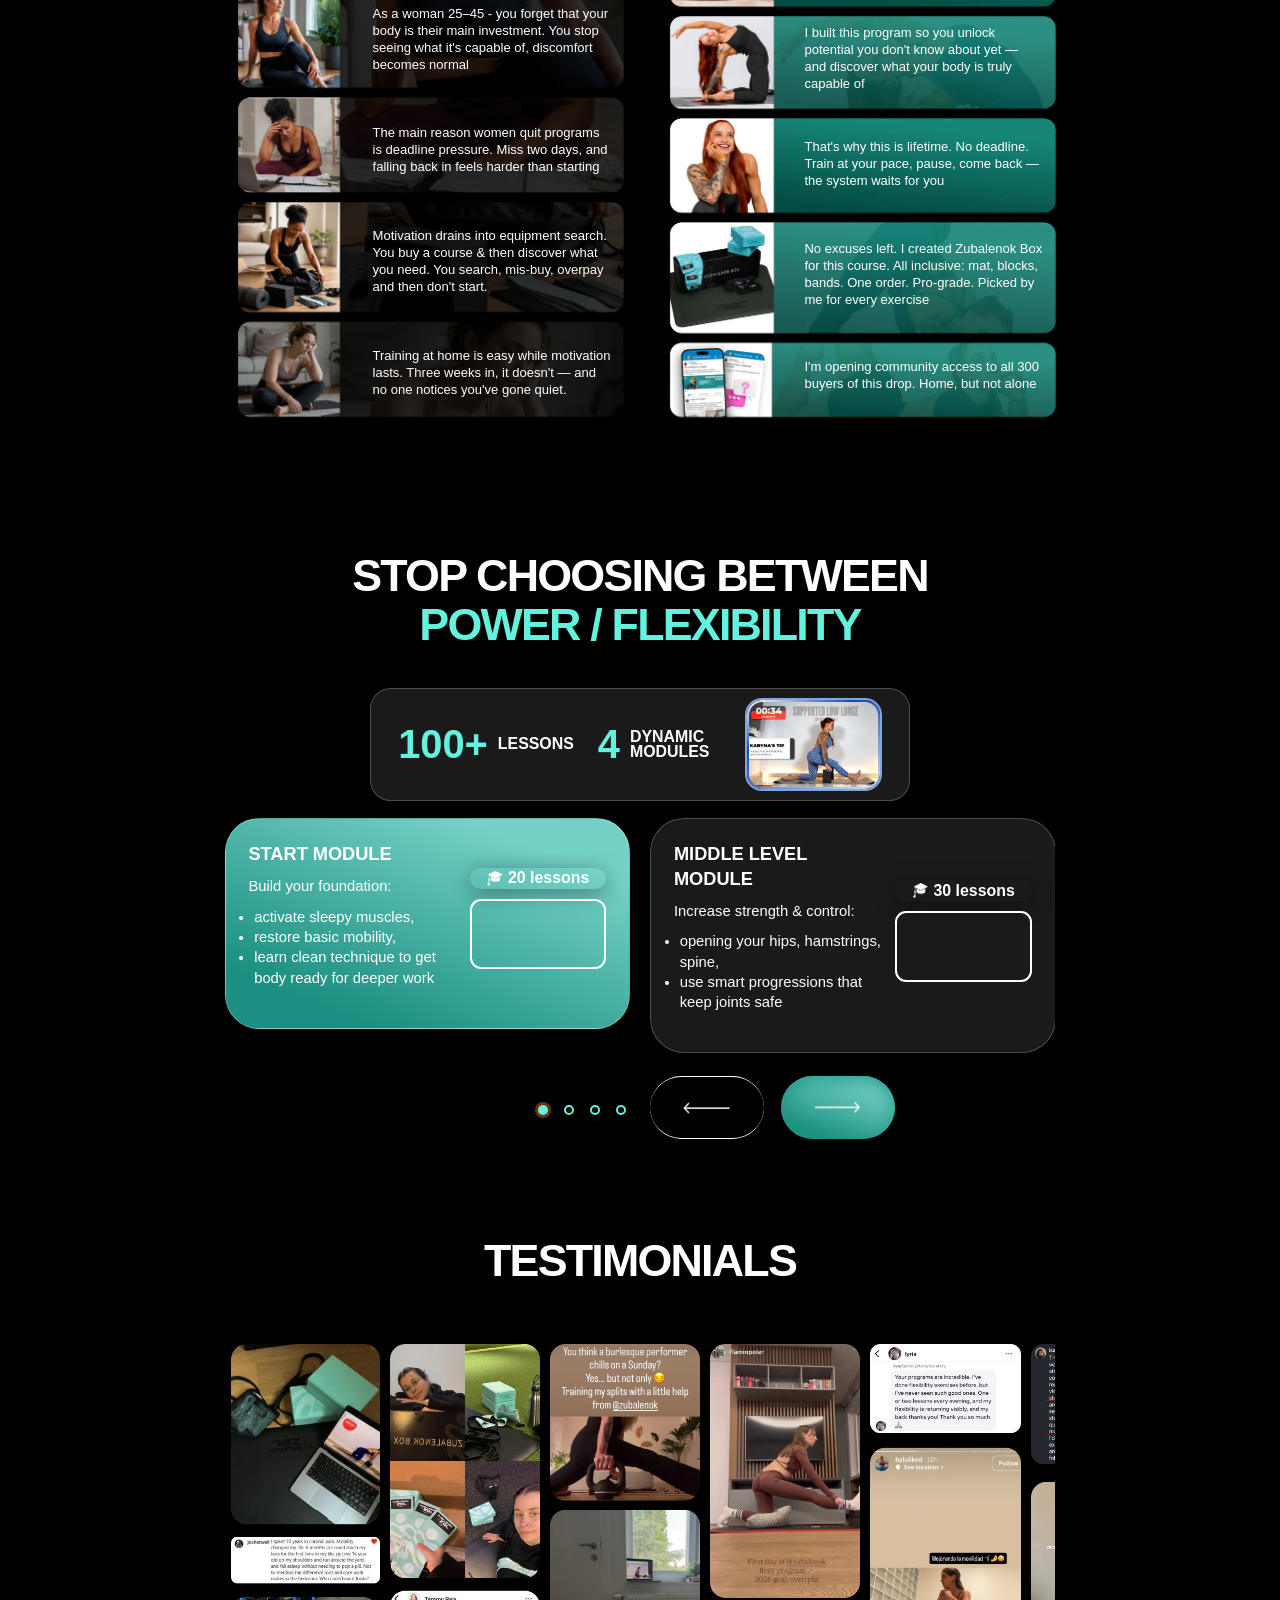
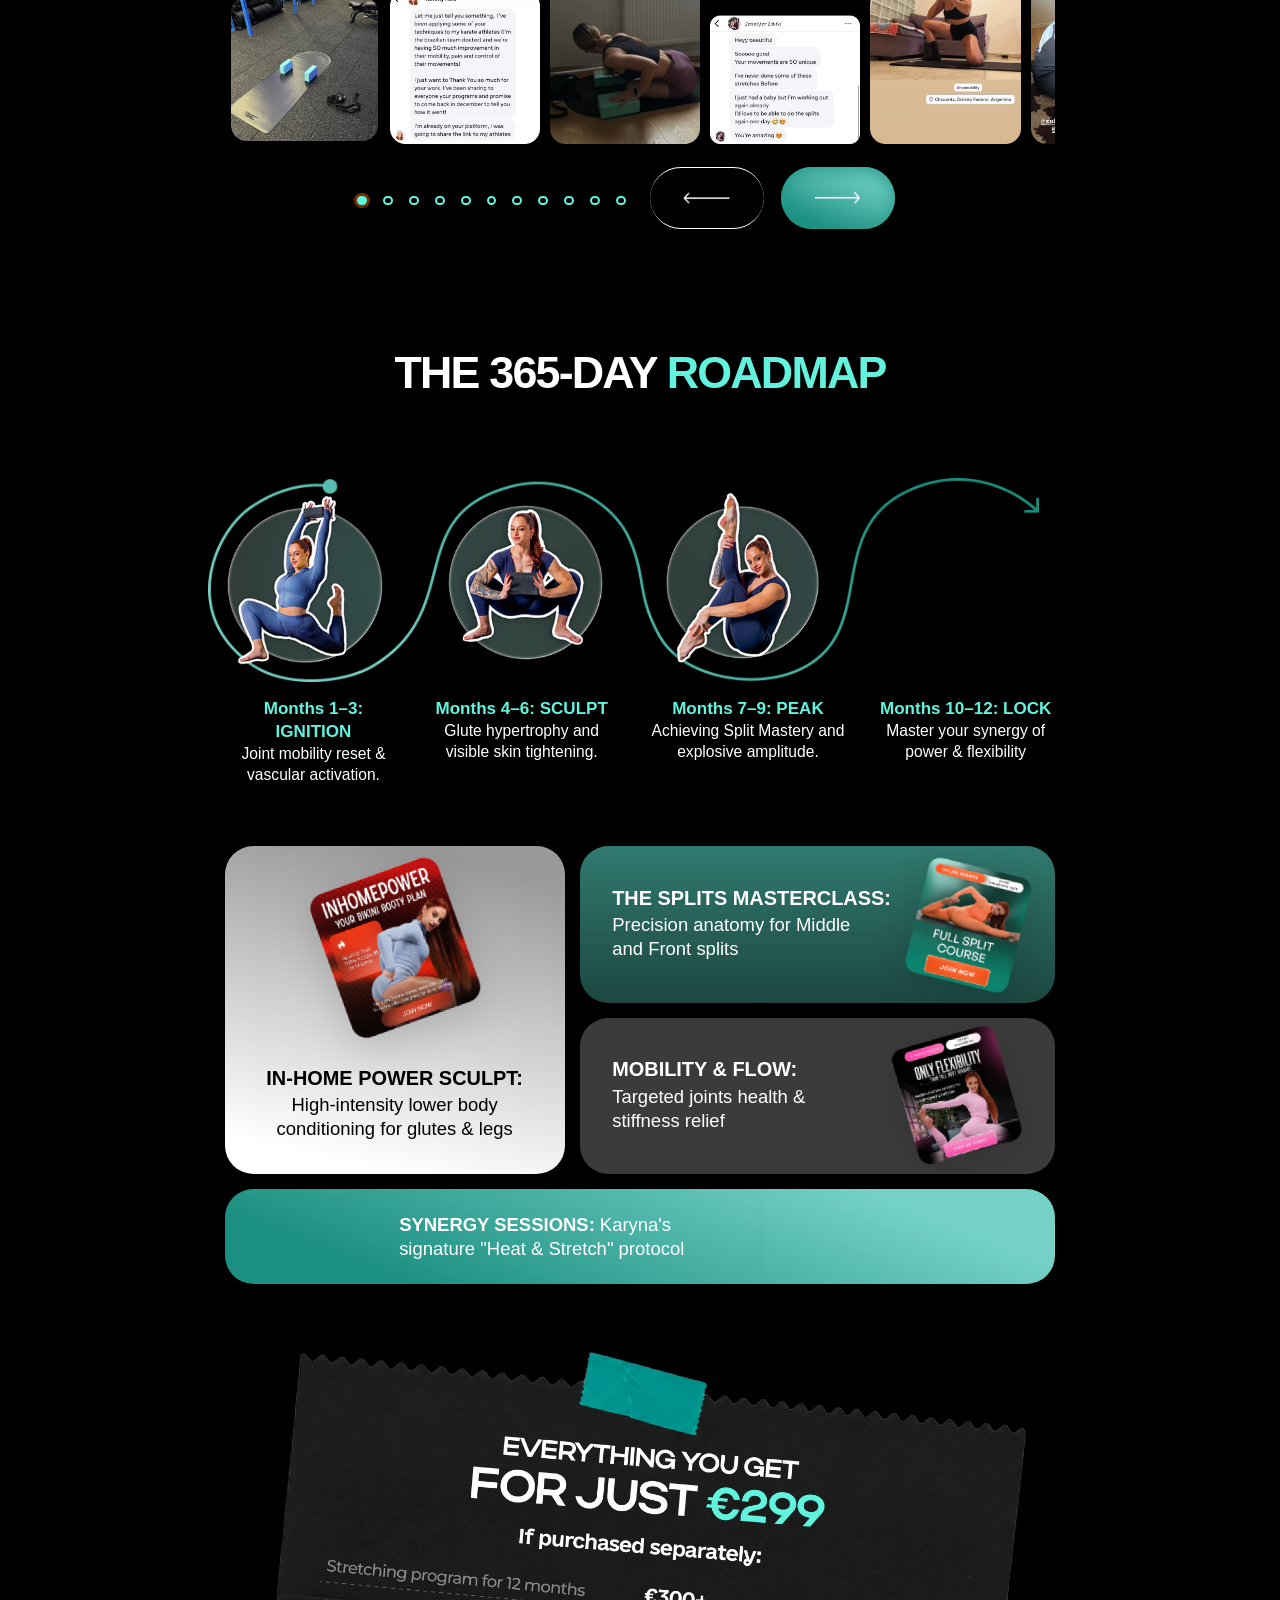
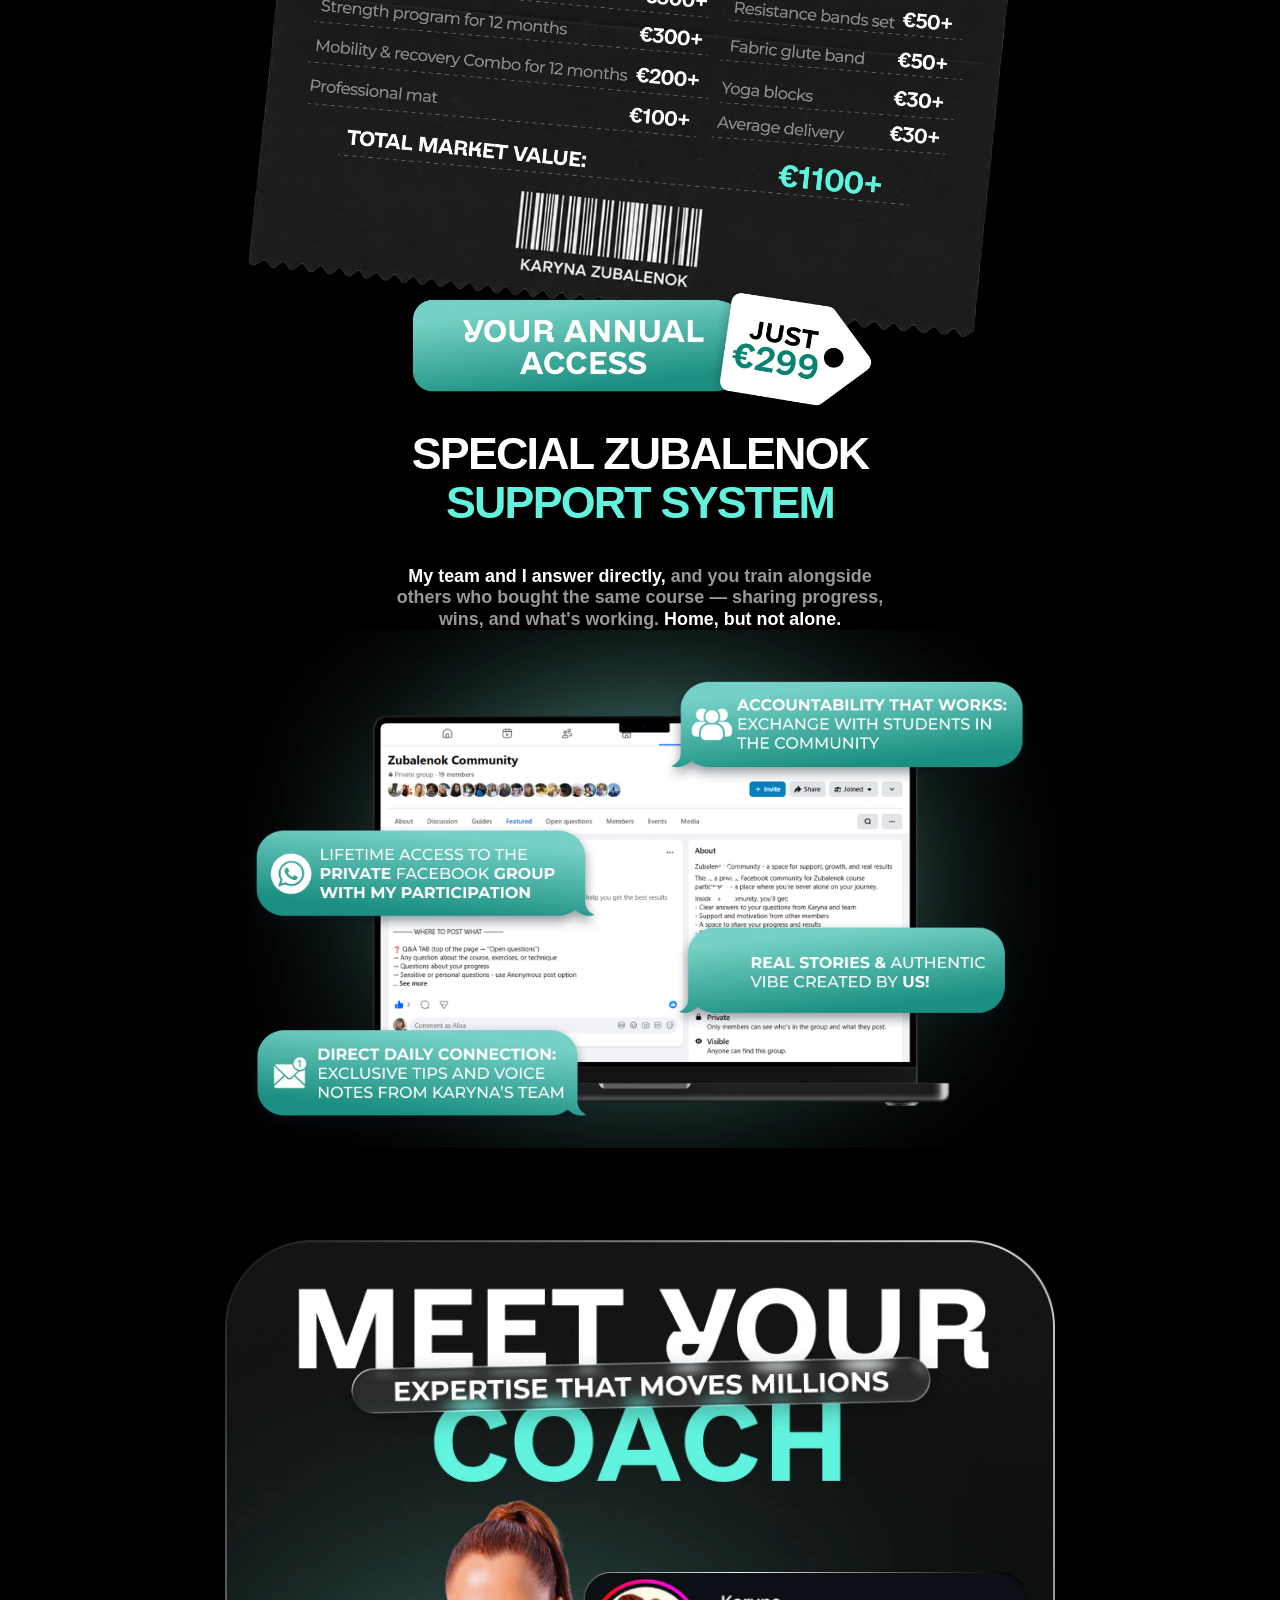
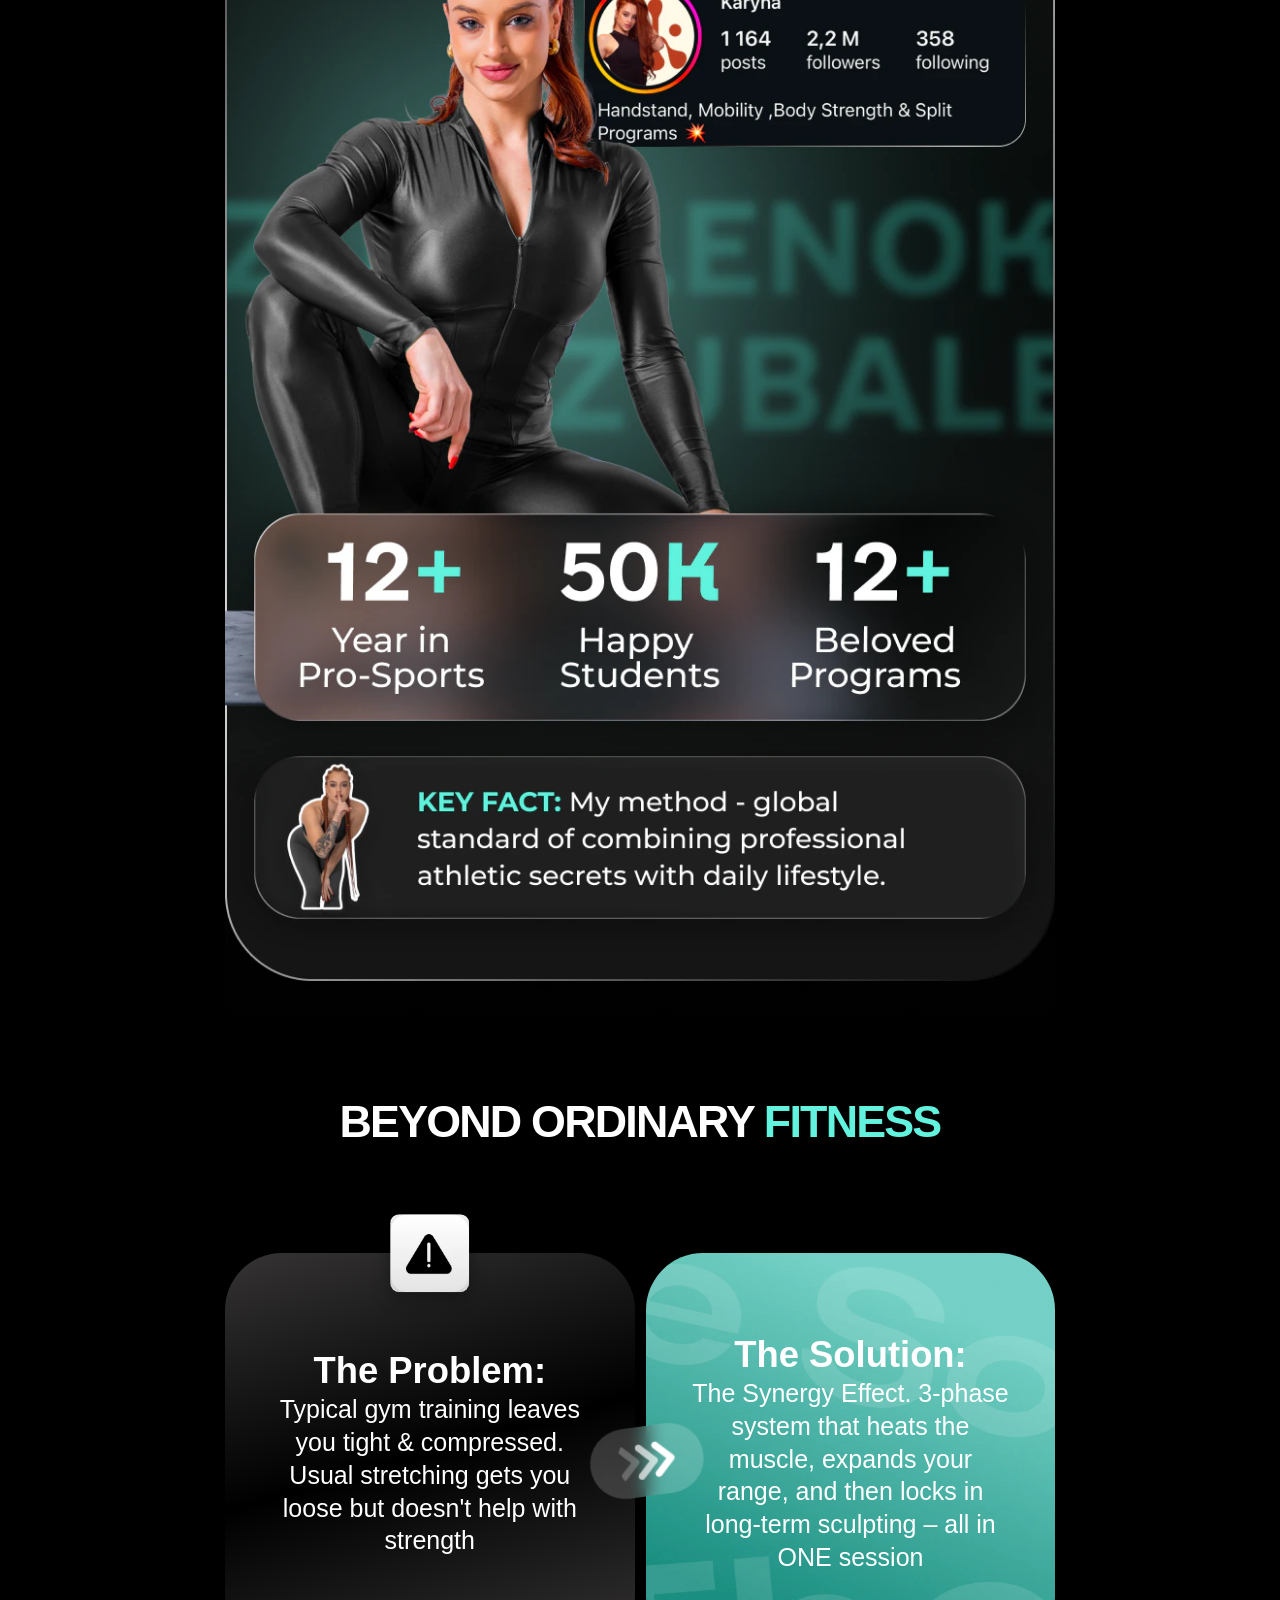
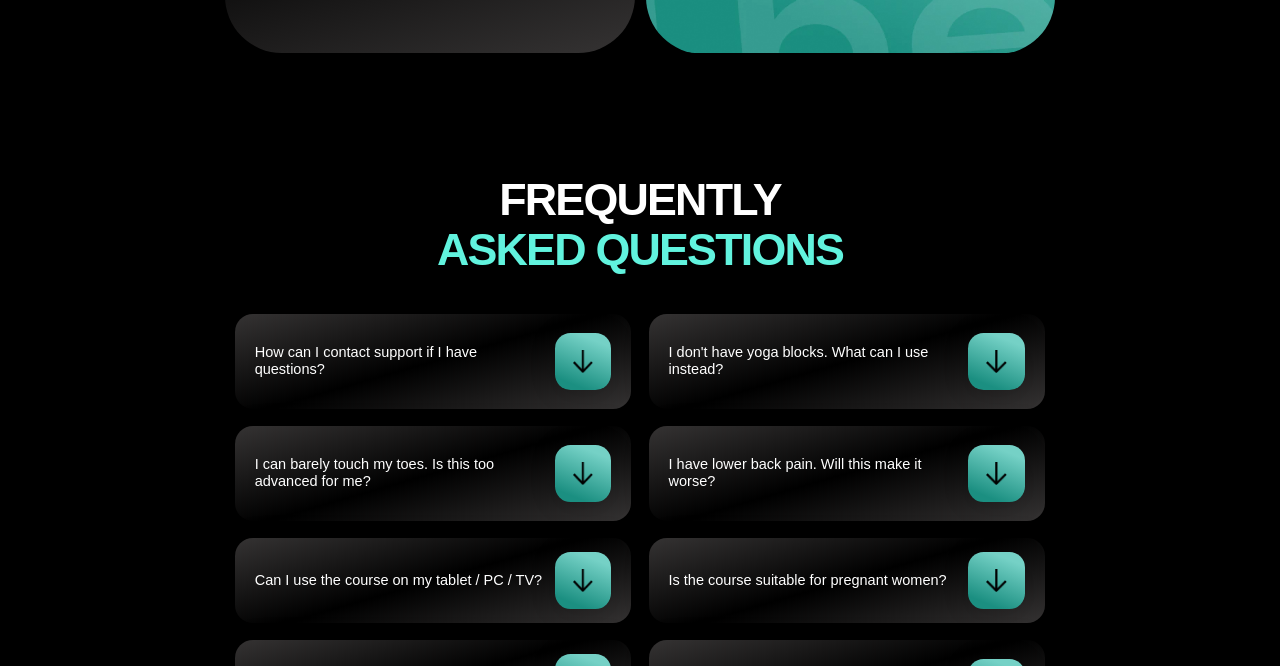
==== commit dd8ebfa6: "ffjhgjfddf" ====
--- a/index.html
+++ b/index.html
@@ -700,7 +700,6 @@
     <img src="./assets/images/slider/slide7.webp" width="402" height="928" loading="lazy" decoding="async" class="swiper-slide" alt="Slide 7">
     <img src="./assets/images/slider/slide8.webp" width="402" height="928" loading="lazy" decoding="async" class="swiper-slide" alt="Slide 8">
     <img src="./assets/images/slider/slide9.webp" width="402" height="928" loading="lazy" decoding="async" class="swiper-slide" alt="Slide 9">
-    <img src="./assets/images/slider/slide10.webp" width="402" height="928" loading="lazy" decoding="async" class="swiper-slide" alt="Slide 10">
     <img src="./assets/images/slider/slide11.webp" width="402" height="928" loading="lazy" decoding="async" class="swiper-slide" alt="Slide 11">
     <img src="./assets/images/slider/slide12.webp" width="402" height="928" loading="lazy" decoding="async" class="swiper-slide" alt="Slide 12">
   </div>
--- a/css/main.css
+++ b/css/main.css
@@ -2319,7 +2319,7 @@
 
 	main .blue-lineTrack{
 		z-index: 9;
-		top: 65vw;
+		top: 64vw;
 		transform: rotate(-1deg);
 	}
 
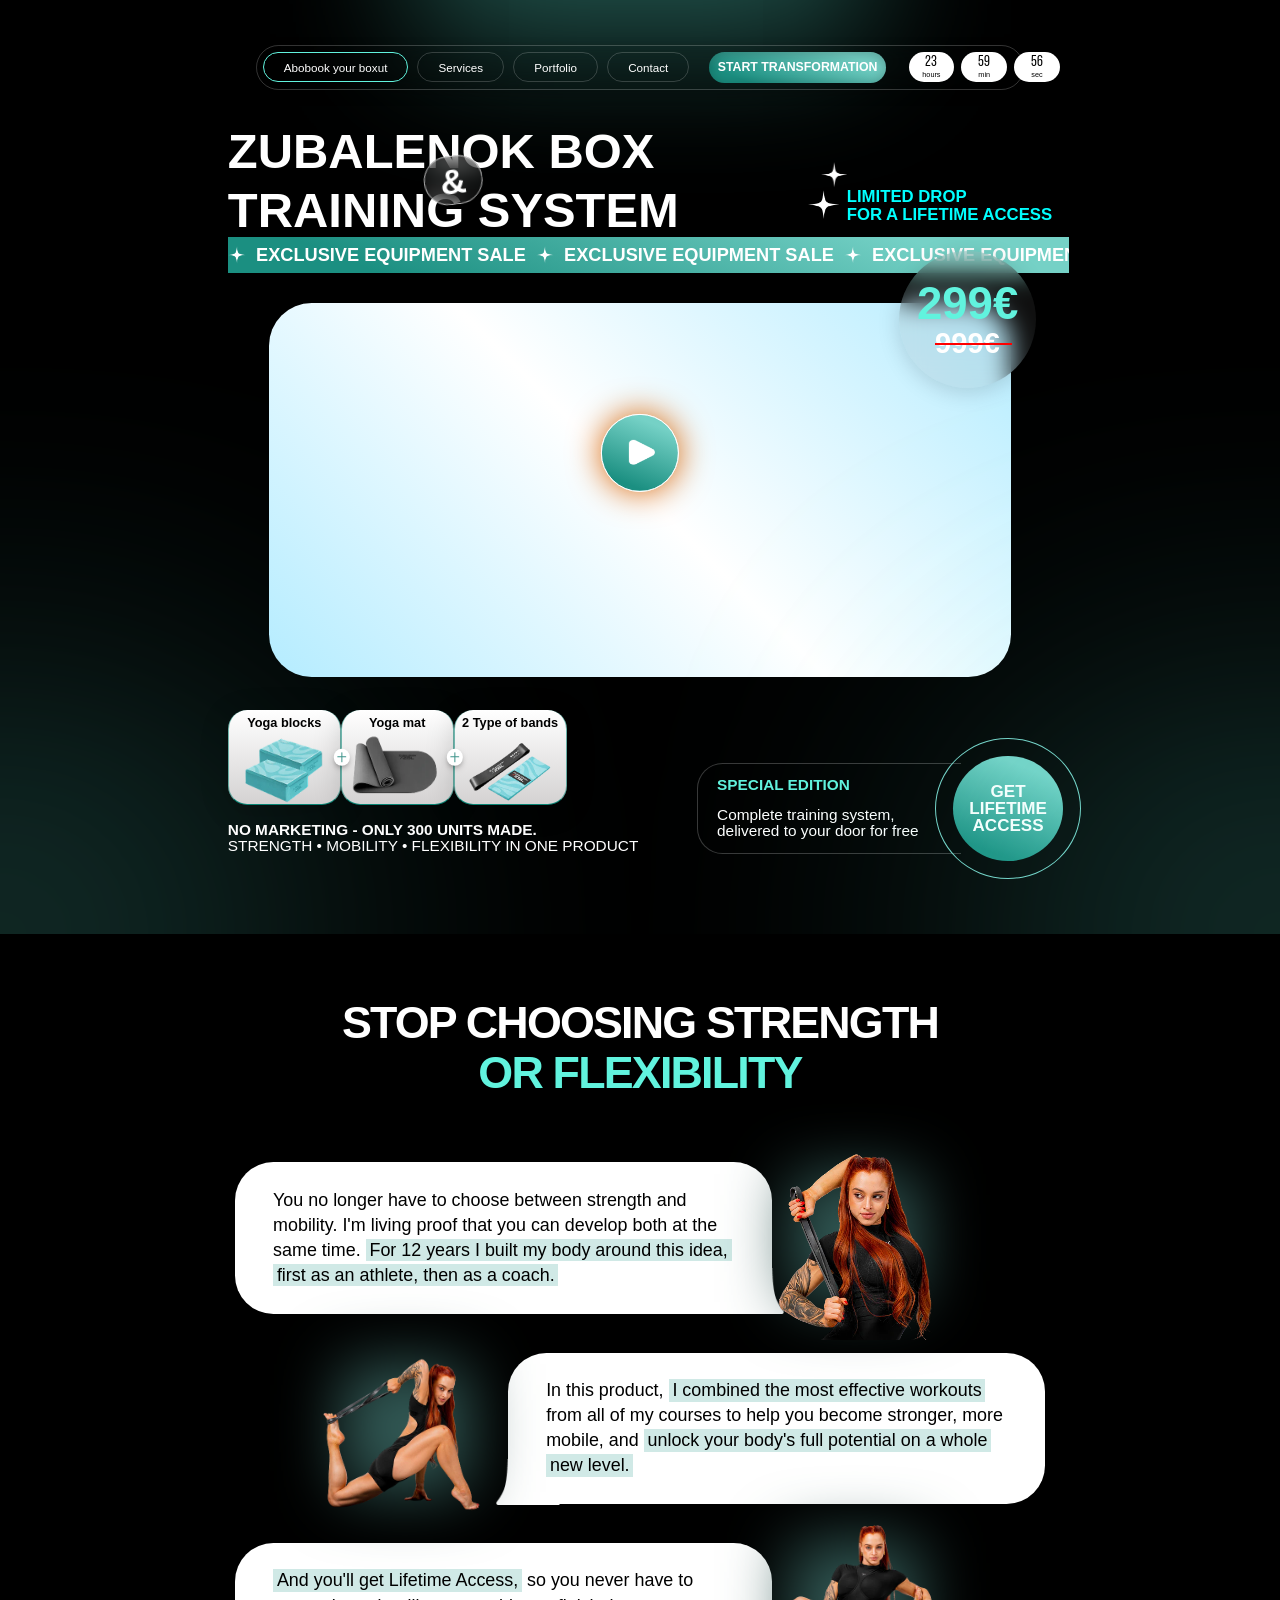
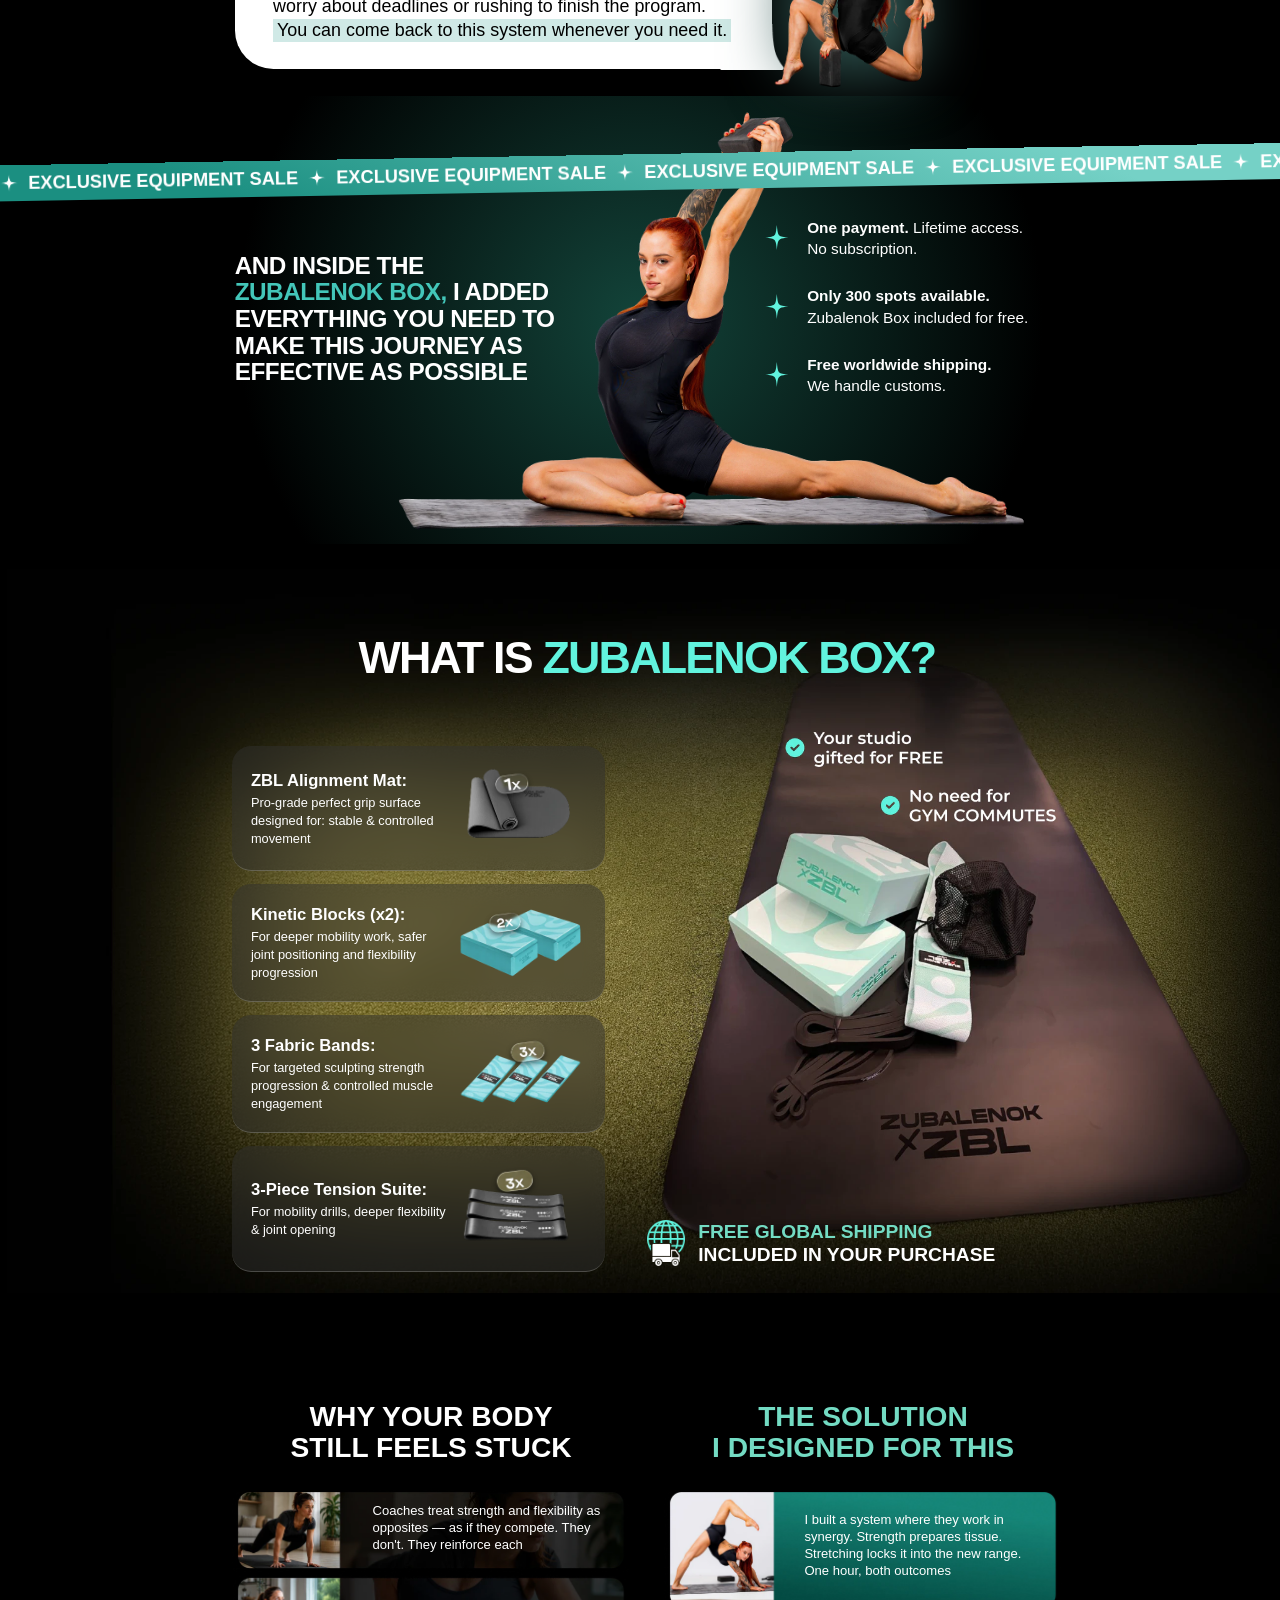
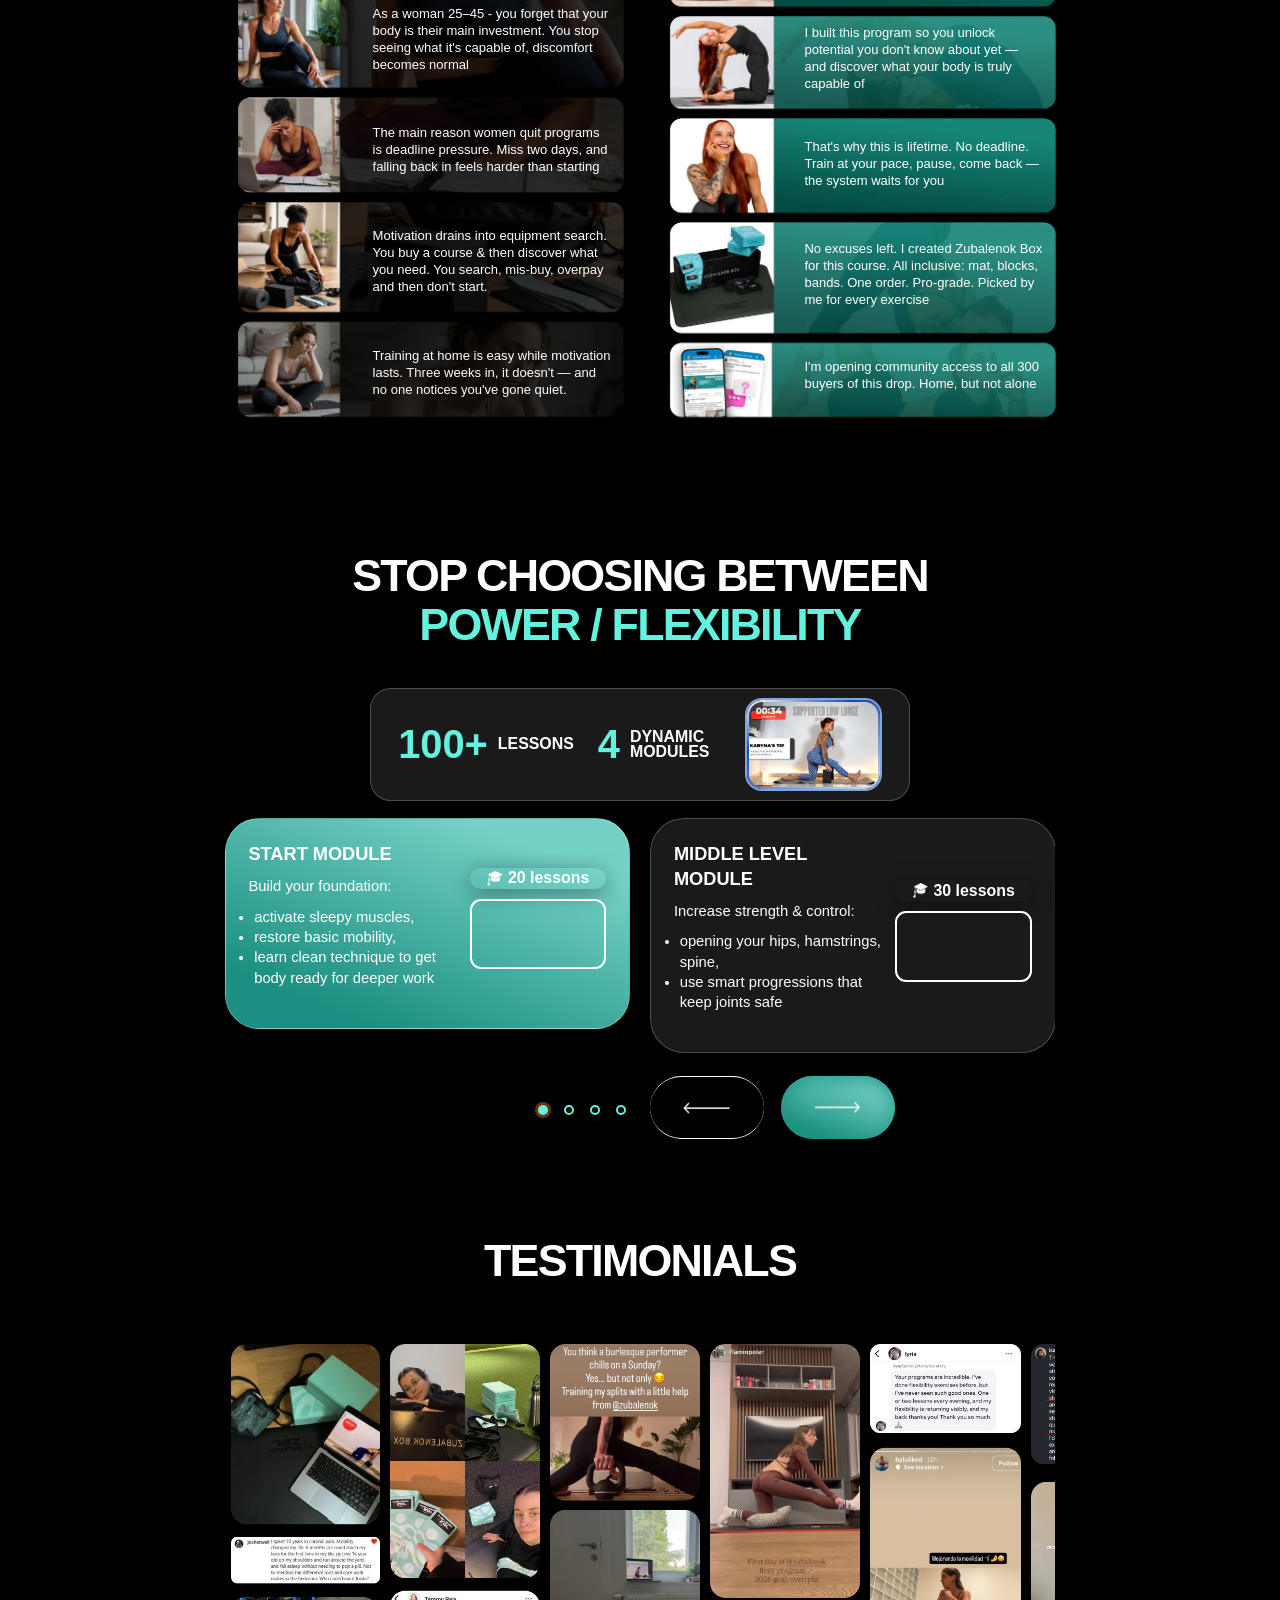
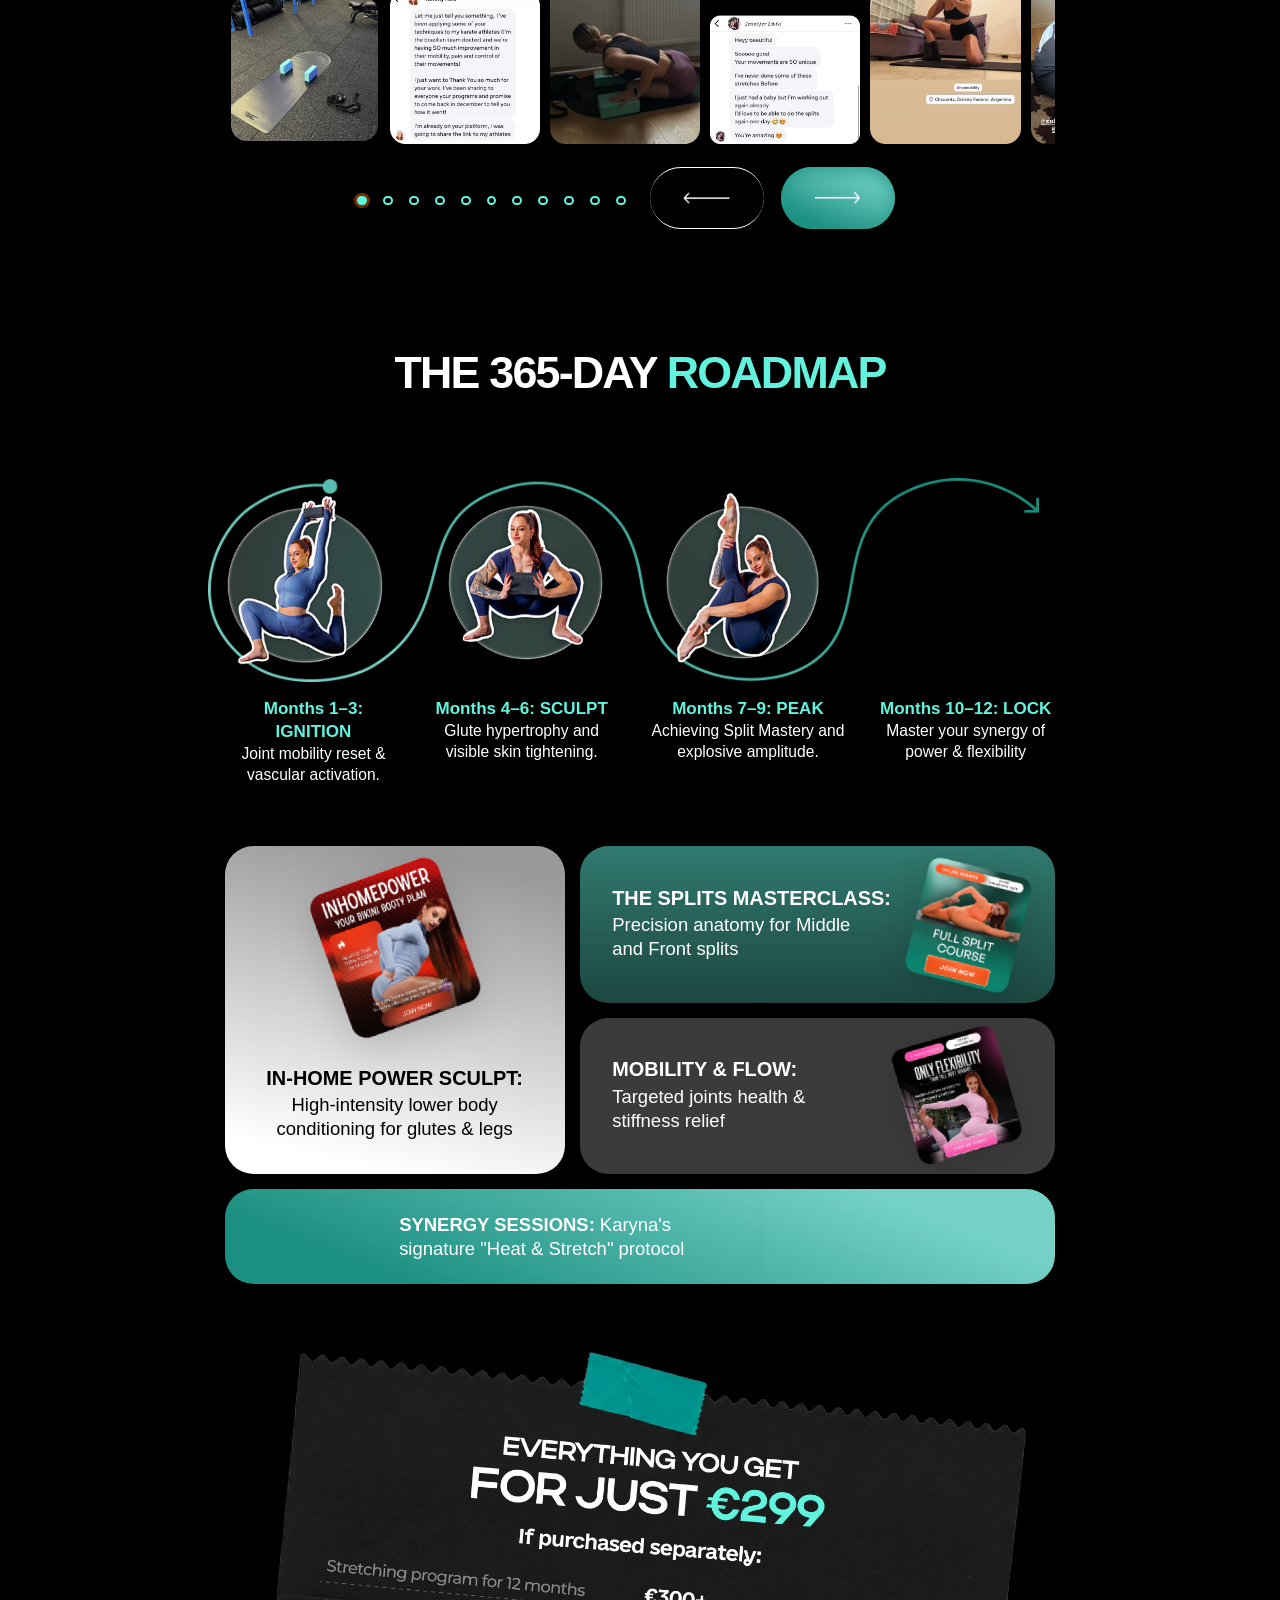
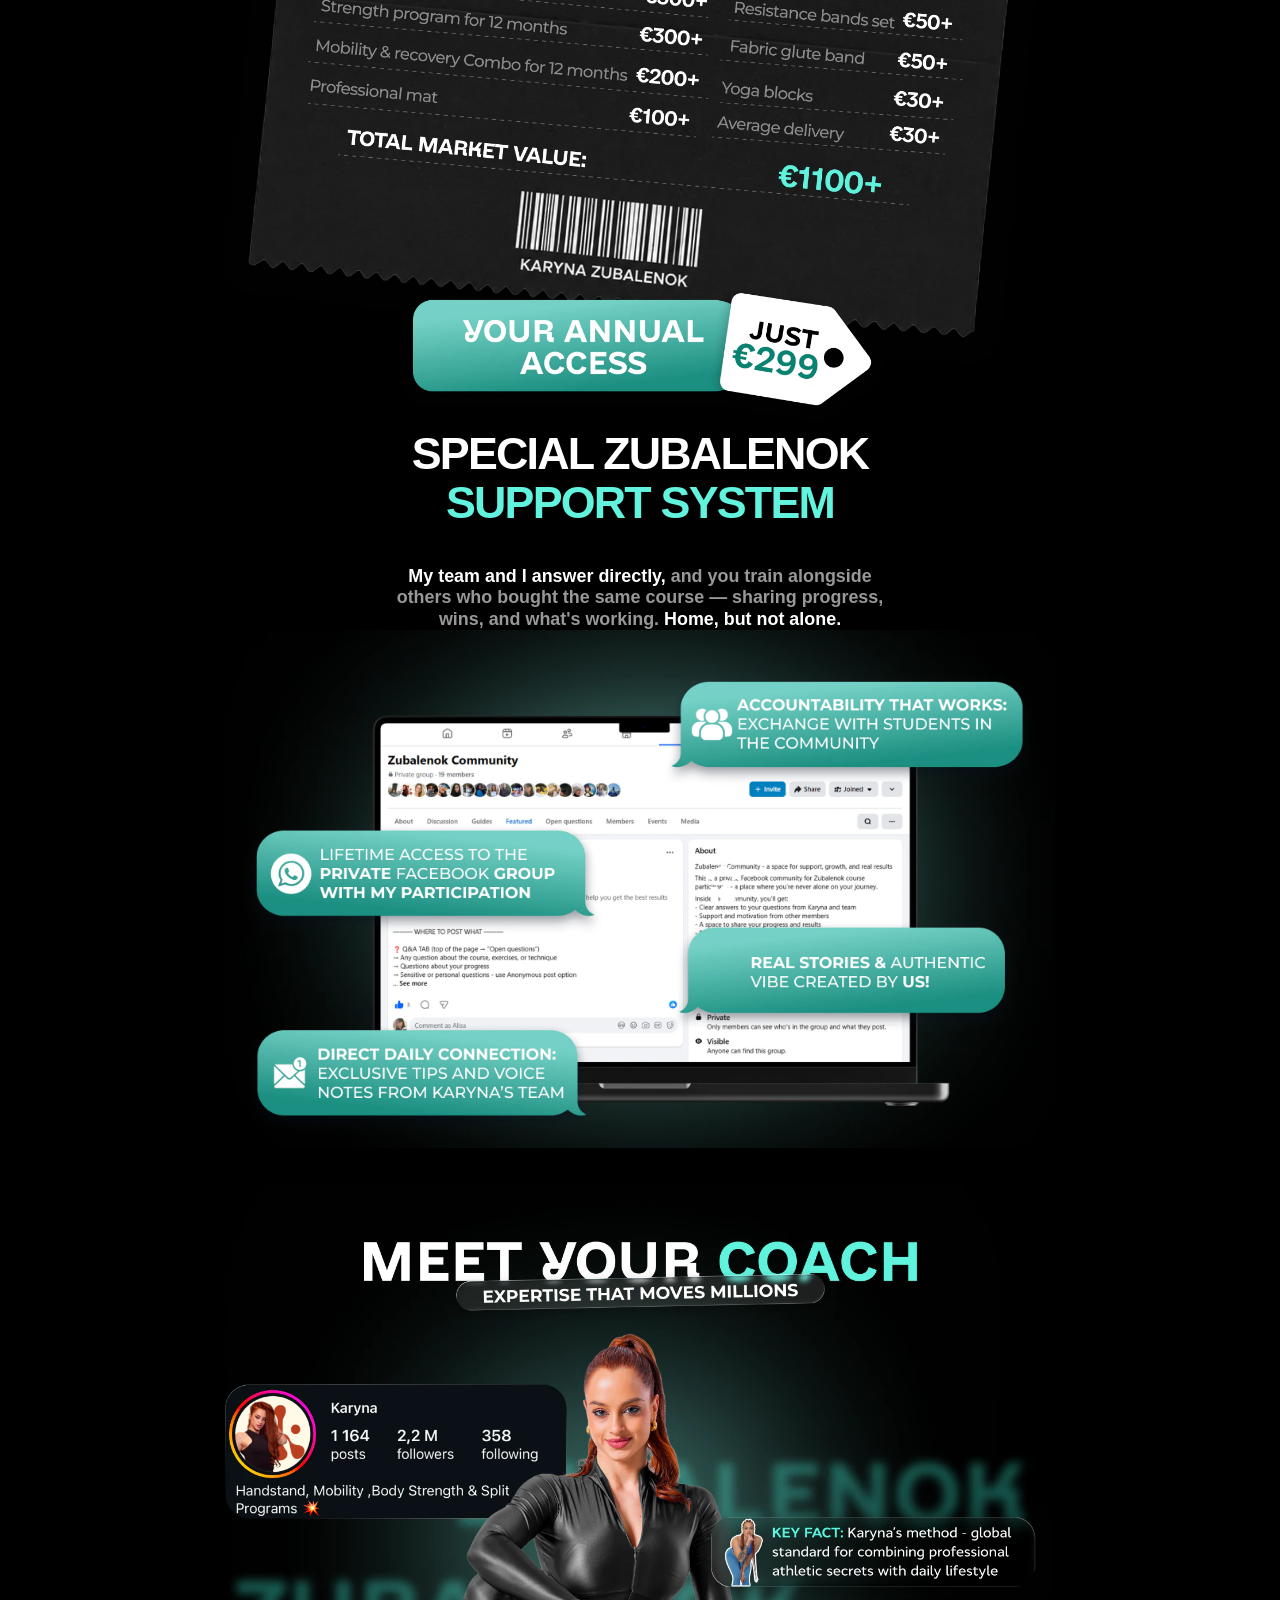
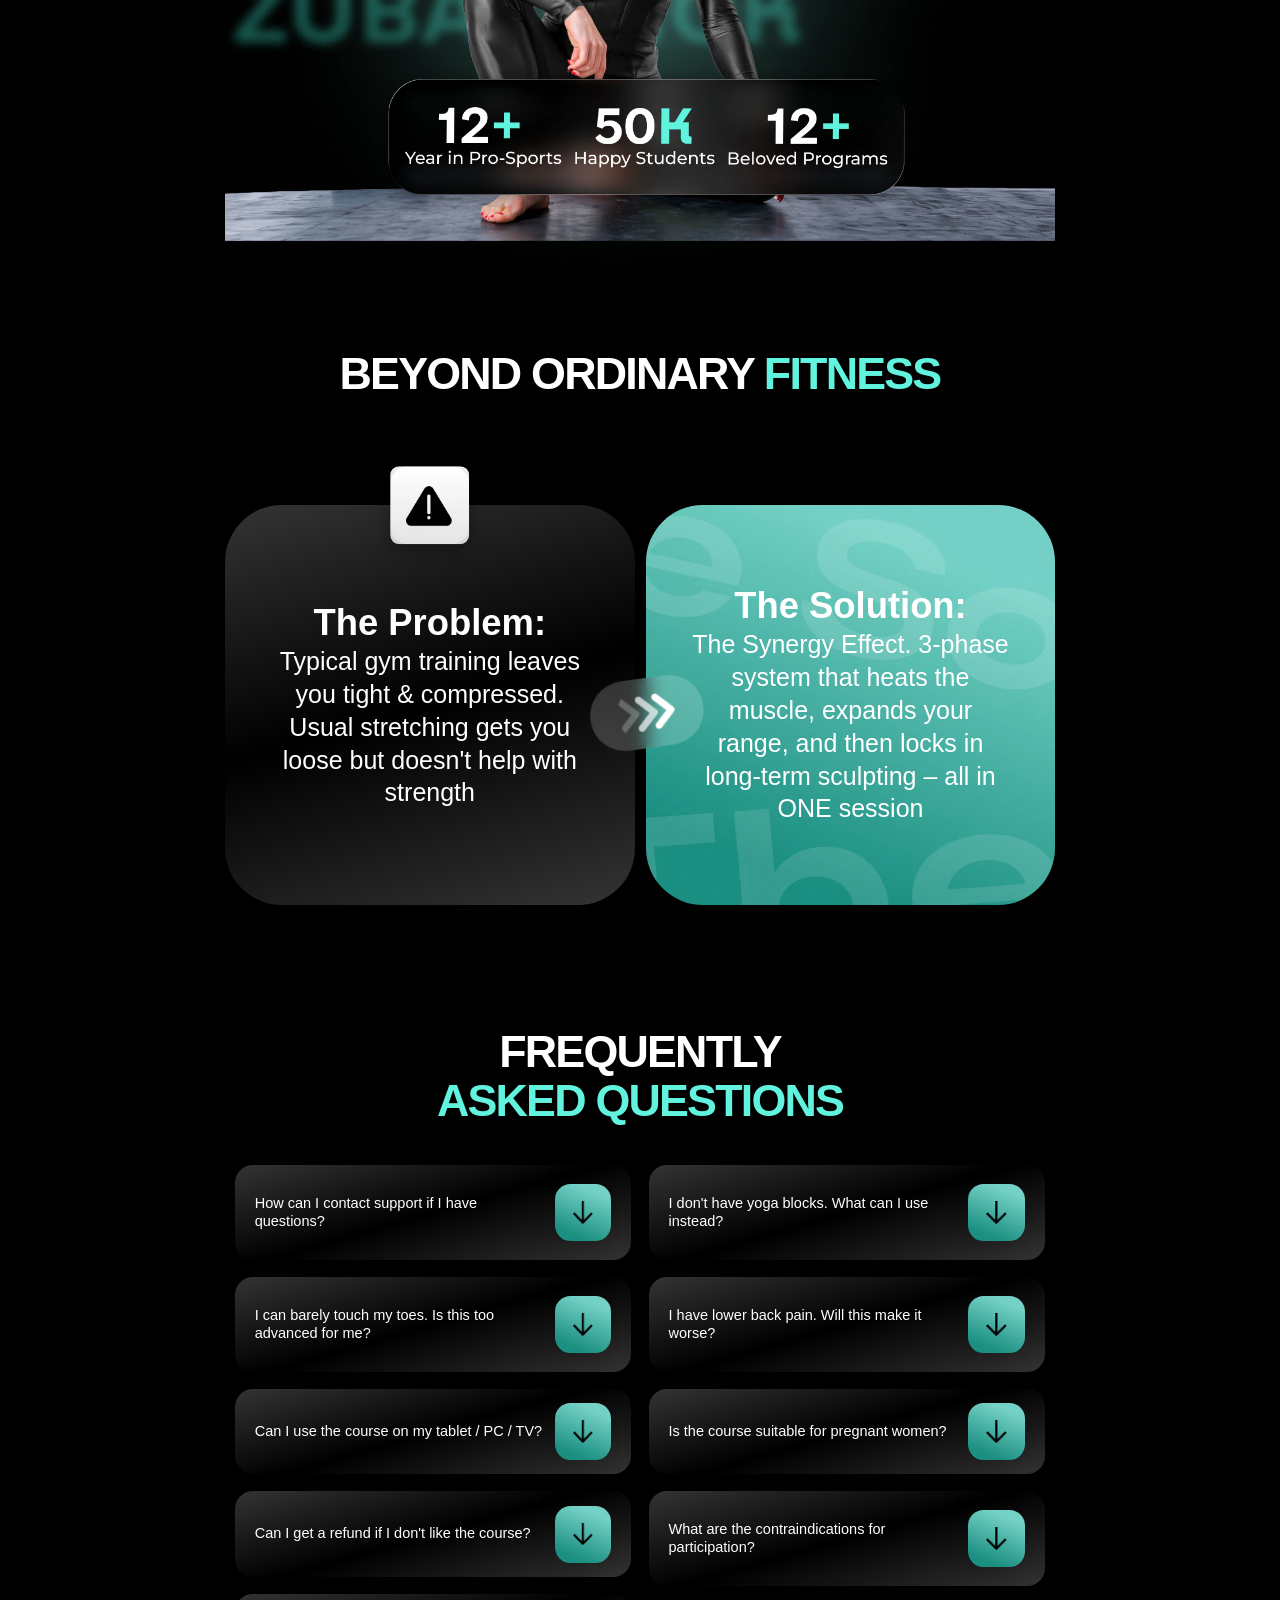
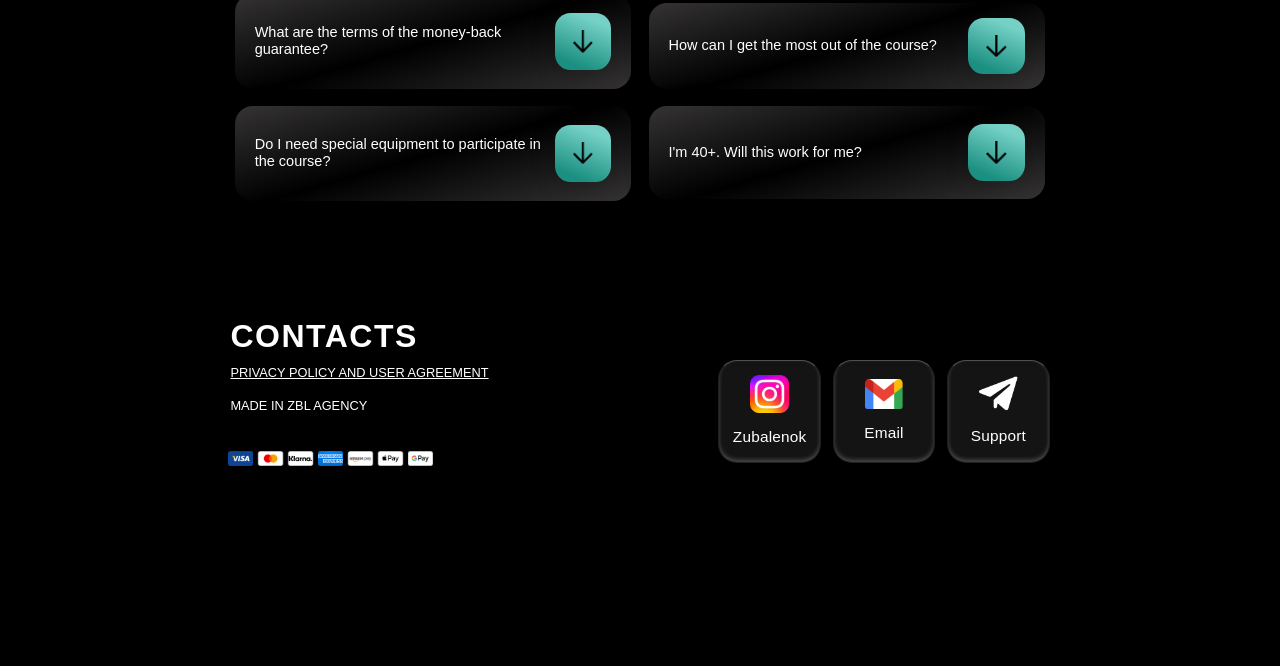
==== commit 050b1ae3: "ffjhgjfddf" ====
--- a/index.html
+++ b/index.html
@@ -67,23 +67,23 @@
         <a href="https://zubalenok.online/shop/item/12005" class="blue-lineTrack check-click">
             <div class="blue-lineTrack-row">
                 <img src="./assets/images/white-star.png" alt="">
-                <h3>LIMITED DROP · 300 boxes</h3>
-                <img src="./assets/images/white-star.png" alt="">
-                <h3>LIMITED DROP · 300 boxes</h3>
-                <img src="./assets/images/white-star.png" alt="">
-                <h3>LIMITED DROP · 300 boxes</h3>
-                <img src="./assets/images/white-star.png" alt="">
-                <h3>LIMITED DROP · 300 boxes</h3>
-                <img src="./assets/images/white-star.png" alt="">
-                <h3>LIMITED DROP · 300 boxes</h3>
-                <img src="./assets/images/white-star.png" alt="">
-                <h3>LIMITED DROP · 300 boxes</h3>
-                <img src="./assets/images/white-star.png" alt="">
-                <h3>LIMITED DROP · 300 boxes</h3>
-                <img src="./assets/images/white-star.png" alt="">
-                <h3>LIMITED DROP · 300 boxes</h3>
-                <img src="./assets/images/white-star.png" alt="">
-                <h3>LIMITED DROP · 300 boxes</h3>
+                <h3>EXCLUSIVE EQUIPMENT sale</h3>
+                <img src="./assets/images/white-star.png" alt="">
+                <h3>EXCLUSIVE EQUIPMENT sale</h3>
+                <img src="./assets/images/white-star.png" alt="">
+                <h3>EXCLUSIVE EQUIPMENT sale</h3>
+                <img src="./assets/images/white-star.png" alt="">
+                <h3>EXCLUSIVE EQUIPMENT sale</h3>
+                <img src="./assets/images/white-star.png" alt="">
+                <h3>EXCLUSIVE EQUIPMENT sale</h3>
+                <img src="./assets/images/white-star.png" alt="">
+                <h3>EXCLUSIVE EQUIPMENT sale</h3>
+                <img src="./assets/images/white-star.png" alt="">
+                <h3>EXCLUSIVE EQUIPMENT sale</h3>
+                <img src="./assets/images/white-star.png" alt="">
+                <h3>EXCLUSIVE EQUIPMENT sale</h3>
+                <img src="./assets/images/white-star.png" alt="">
+                <h3>EXCLUSIVE EQUIPMENT sale</h3>
             </div>
         </a>
         <div class="content-top">
@@ -280,23 +280,23 @@
          <a href="https://zubalenok.online/shop/item/12005" class="blue-lineTrack check-click">
             <div class="blue-lineTrack-row">
                 <img src="./assets/images/white-star.png" alt="">
-                <h3>Limited edition release — once sold out, it’s gone.</h3>
-                <img src="./assets/images/white-star.png" alt="">
-                <h3>Limited edition release — once sold out, it’s gone.</h3>
-                <img src="./assets/images/white-star.png" alt="">
-                <h3>Limited edition release — once sold out, it’s gone.</h3>
-                <img src="./assets/images/white-star.png" alt="">
-                <h3>Limited edition release — once sold out, it’s gone.</h3>
-                <img src="./assets/images/white-star.png" alt="">
-                <h3>Limited edition release — once sold out, it’s gone.</h3>
-                <img src="./assets/images/white-star.png" alt="">
-                <h3>Limited edition release — once sold out, it’s gone.</h3>
-                <img src="./assets/images/white-star.png" alt="">
-                <h3>Limited edition release — once sold out, it’s gone.</h3>
-                <img src="./assets/images/white-star.png" alt="">
-                <h3>Limited edition release — once sold out, it’s gone.</h3>
-                <img src="./assets/images/white-star.png" alt="">
-                <h3>Limited edition release — once sold out, it’s gone.</h3>
+                <h3>EXCLUSIVE EQUIPMENT sale</h3>
+                <img src="./assets/images/white-star.png" alt="">
+                <h3>EXCLUSIVE EQUIPMENT sale</h3>
+                <img src="./assets/images/white-star.png" alt="">
+                <h3>EXCLUSIVE EQUIPMENT sale</h3>
+                <img src="./assets/images/white-star.png" alt="">
+                <h3>EXCLUSIVE EQUIPMENT sale</h3>
+                <img src="./assets/images/white-star.png" alt="">
+                <h3>EXCLUSIVE EQUIPMENT sale</h3>
+                <img src="./assets/images/white-star.png" alt="">
+                <h3>EXCLUSIVE EQUIPMENT sale</h3>
+                <img src="./assets/images/white-star.png" alt="">
+                <h3>EXCLUSIVE EQUIPMENT sale</h3>
+                <img src="./assets/images/white-star.png" alt="">
+                <h3>EXCLUSIVE EQUIPMENT sale</h3>
+                <img src="./assets/images/white-star.png" alt="">
+                <h3>EXCLUSIVE EQUIPMENT sale</h3>
             </div>
         </a>
         <div class="s-new-1">
--- a/css/main.css
+++ b/css/main.css
@@ -1436,7 +1436,7 @@
 }
 
 .header_component_4 .discount-container-info{
-	border-left: 1px solid rgba(53, 107, 52, 0.218);
+	border-left: 1px solid rgba(255, 255, 255, 0.218);
 	border-top: 1px solid rgba(255, 255, 255, 0.218);
 	border-bottom: 1px solid rgba(255, 255, 255, 0.218);
 	margin-right: -7vw;
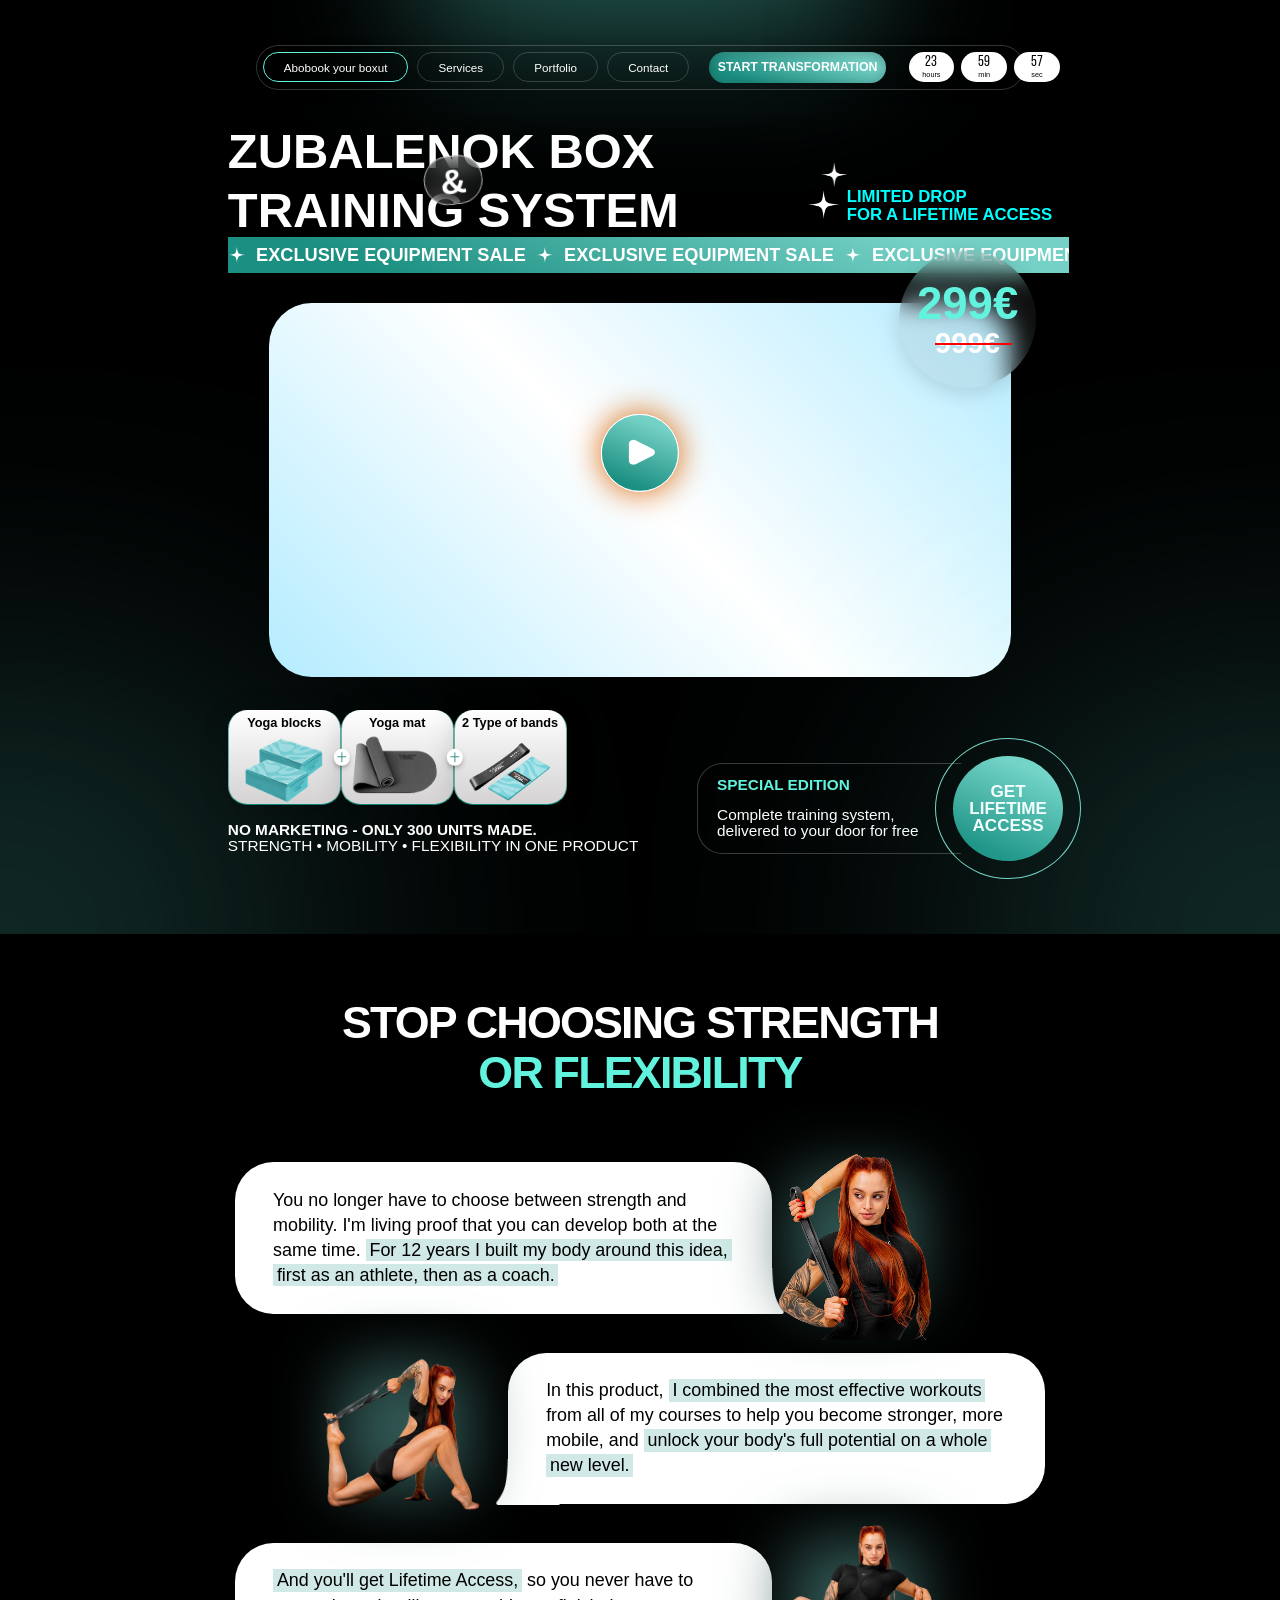
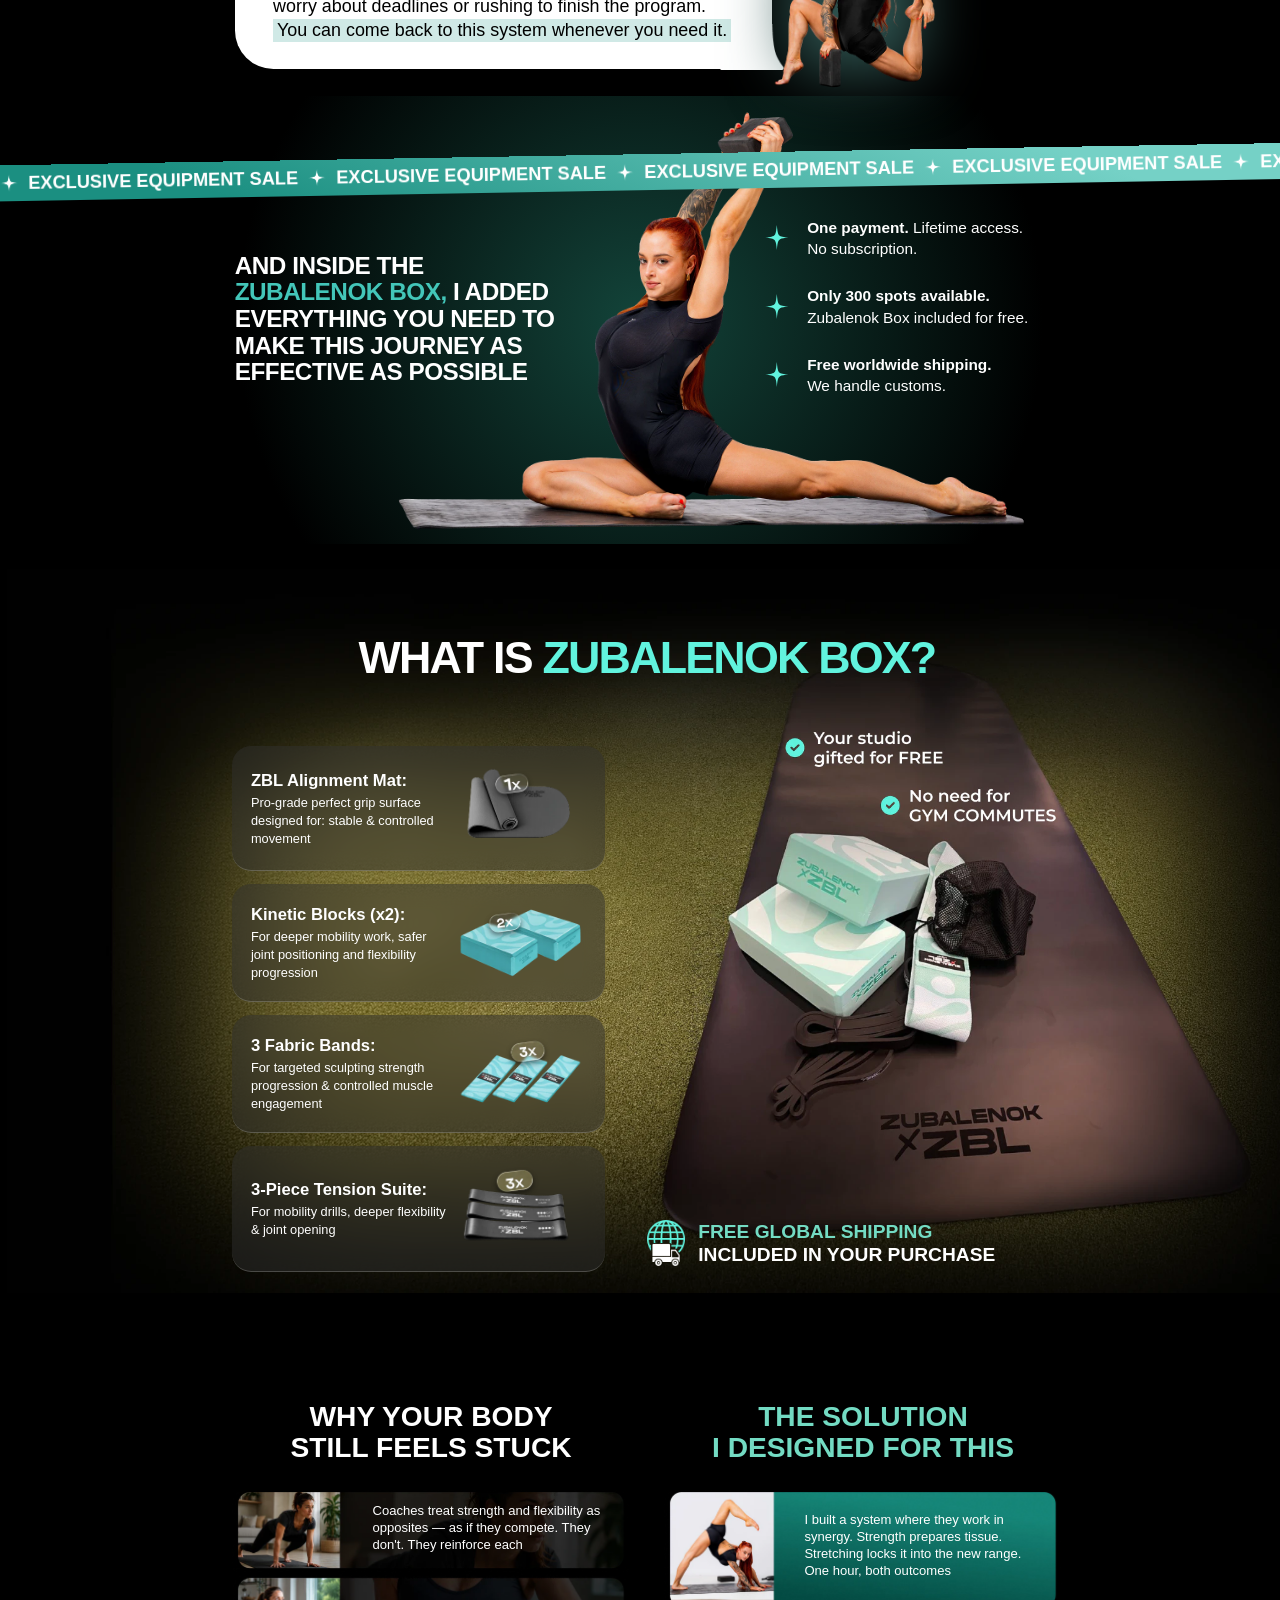
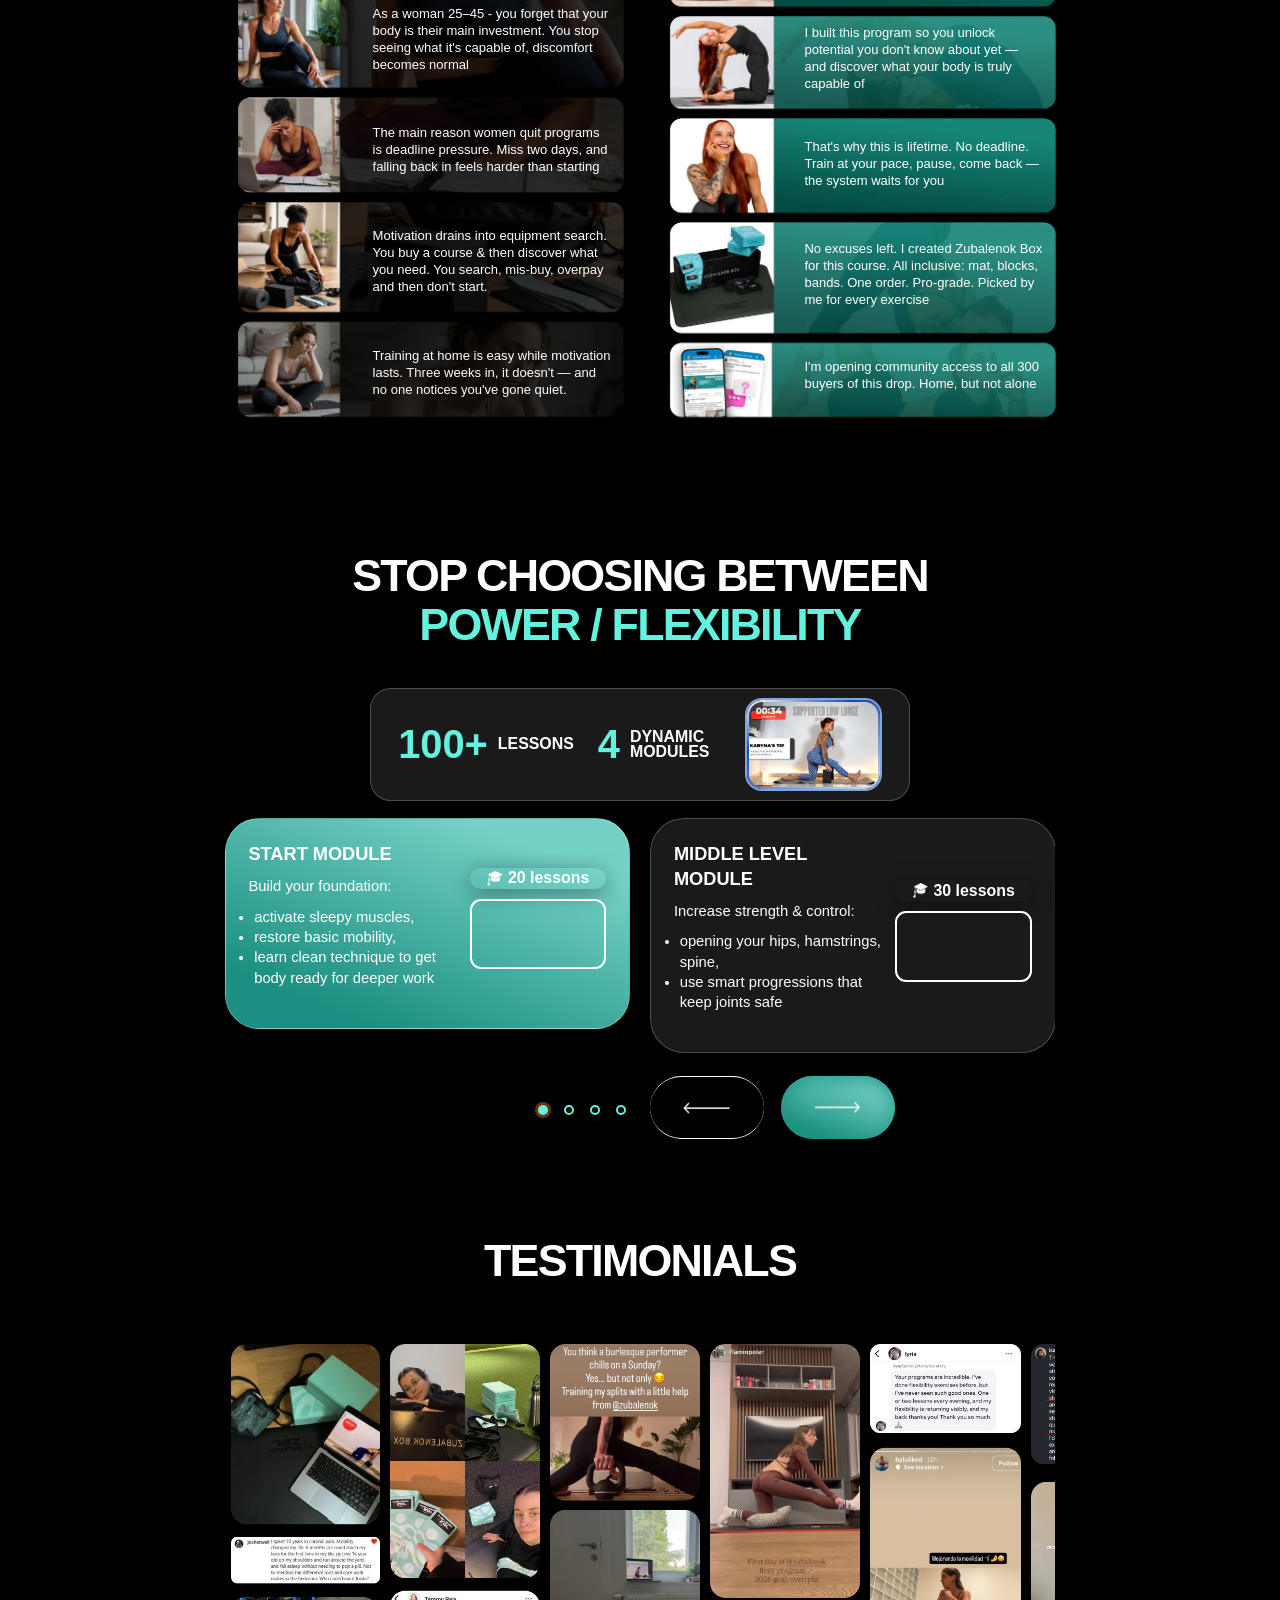
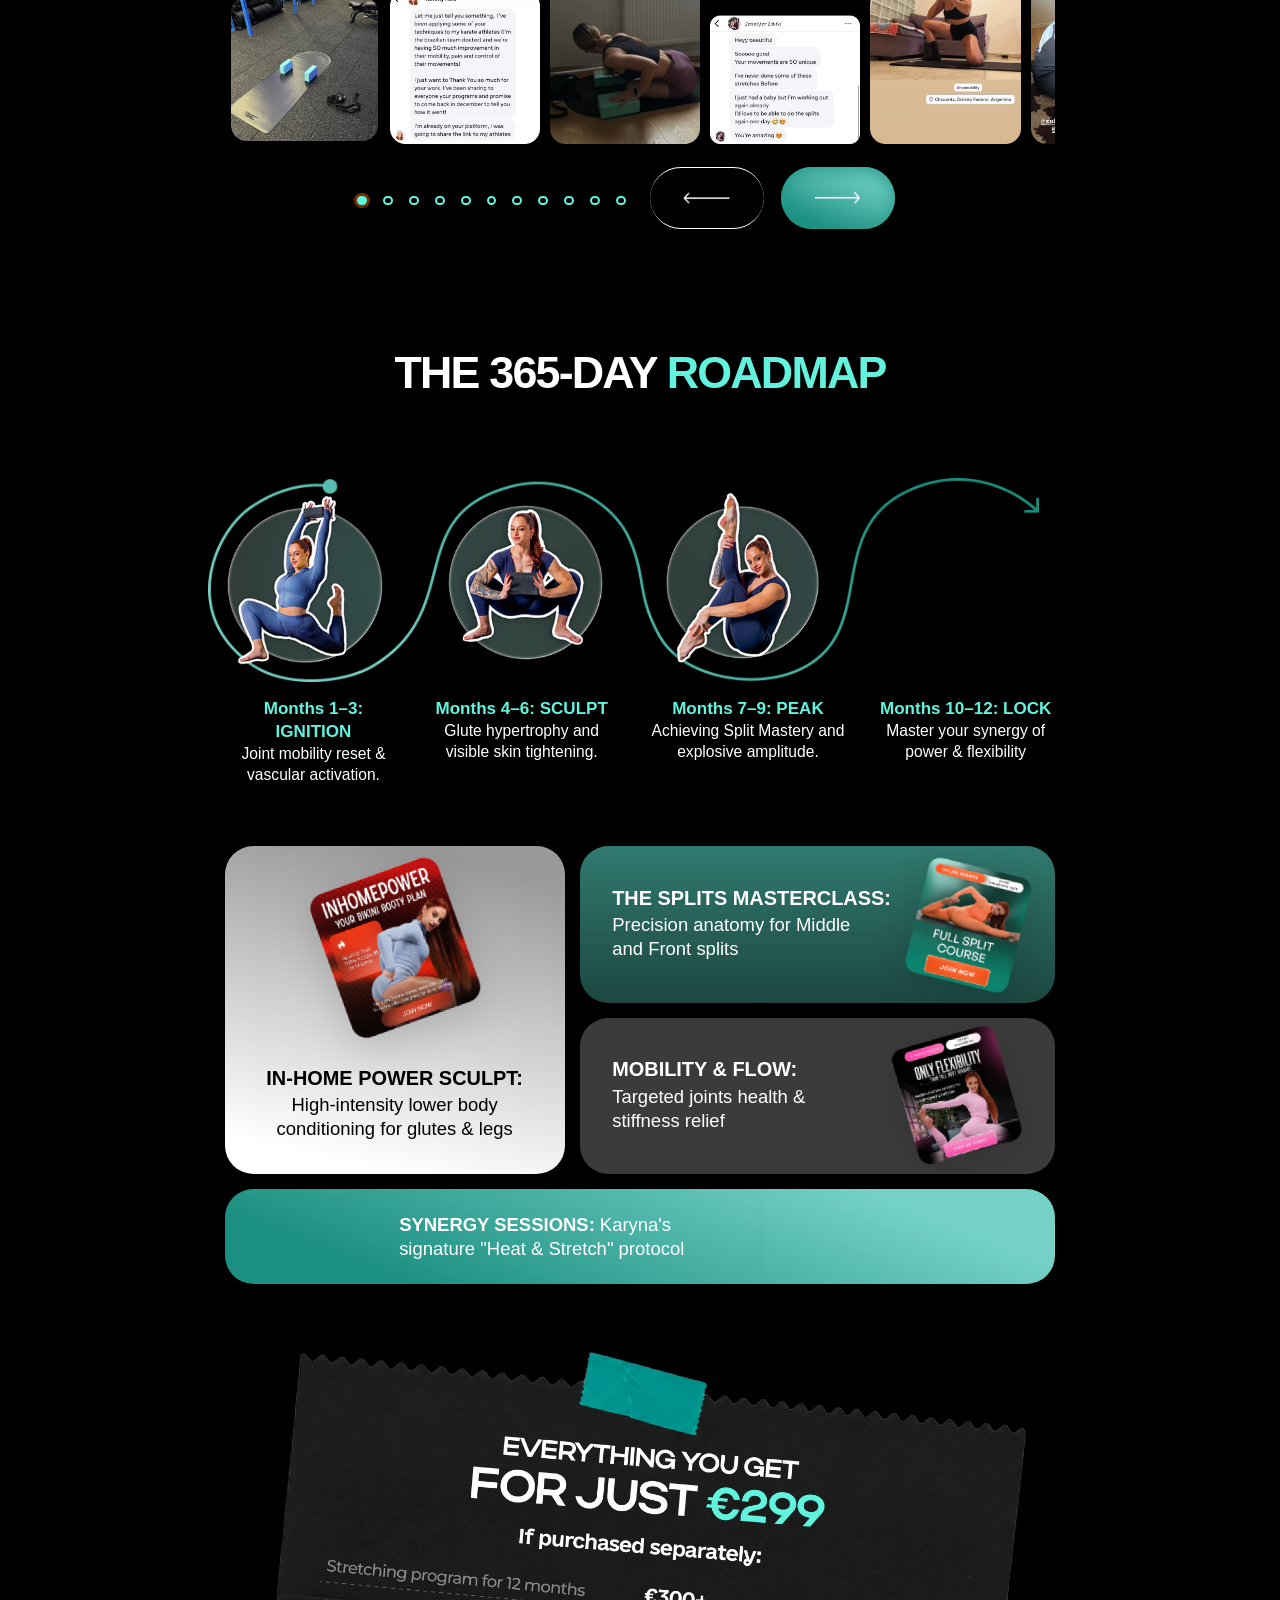
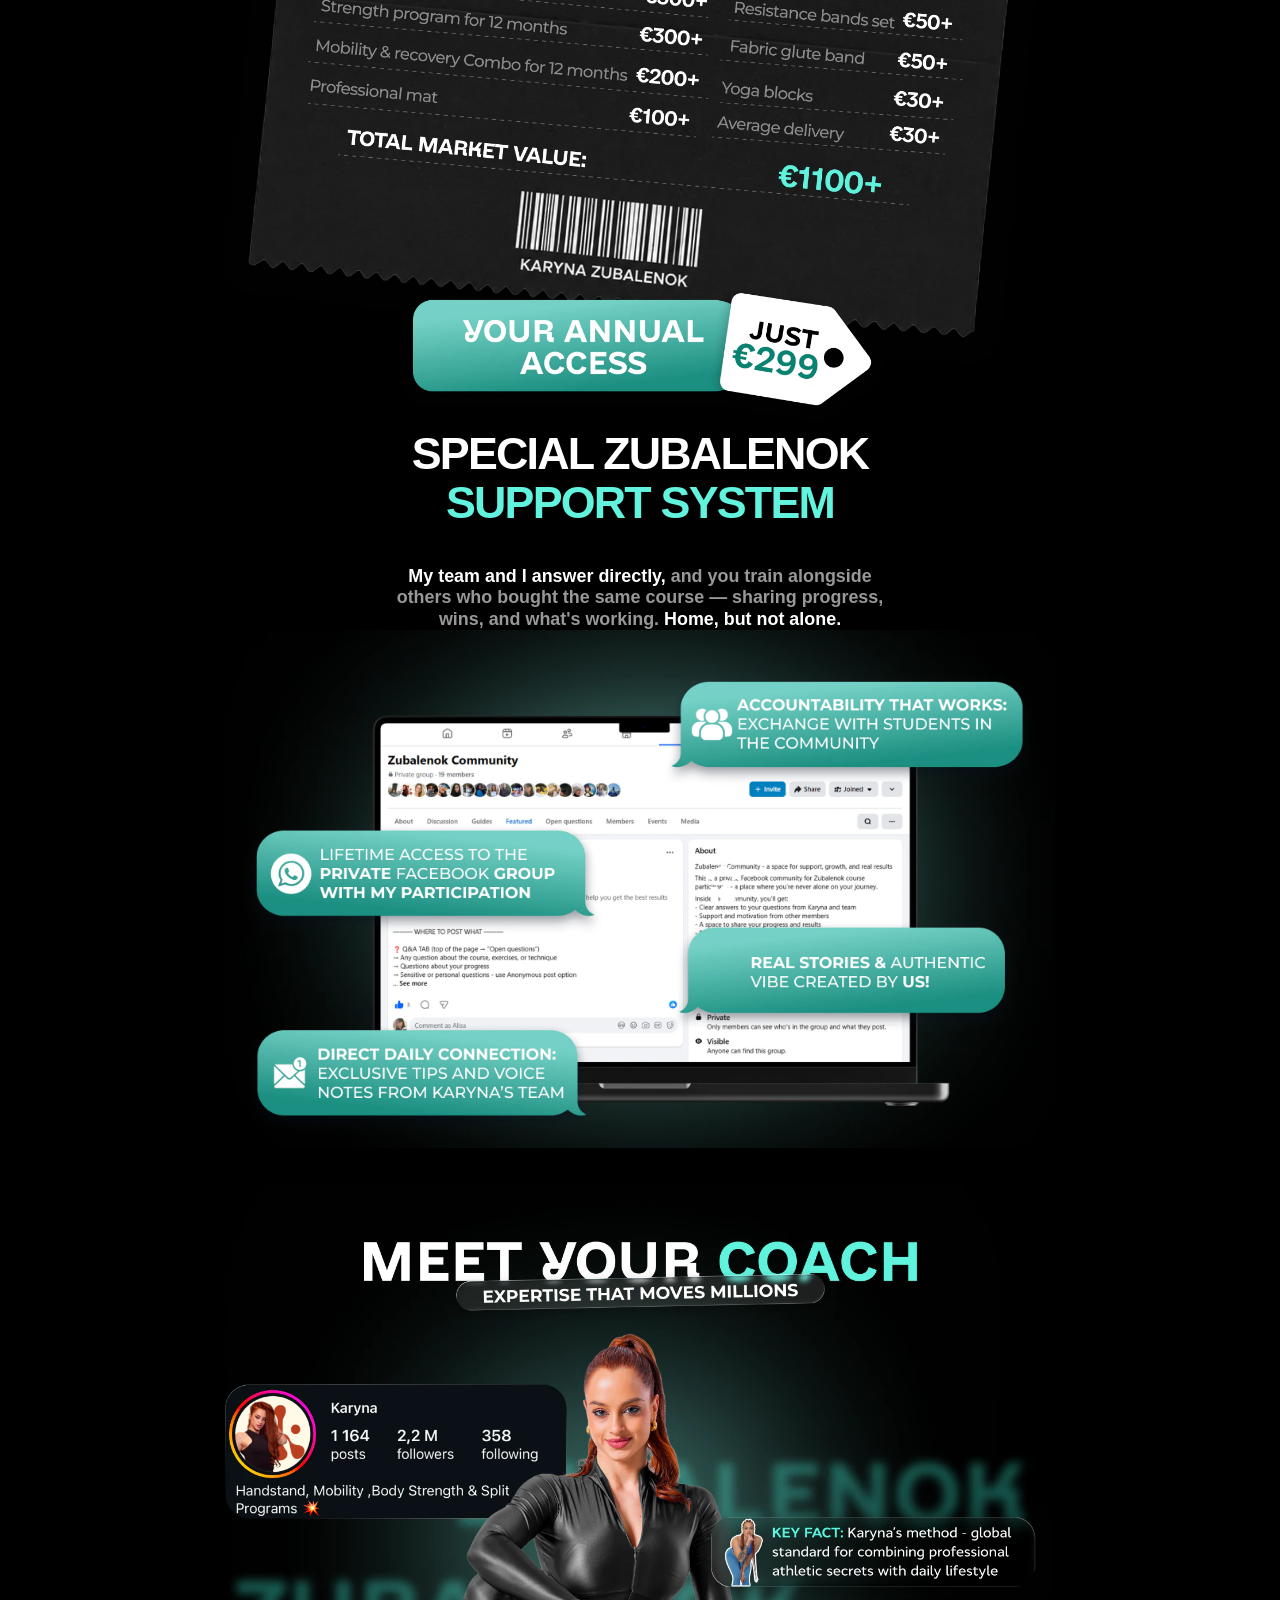
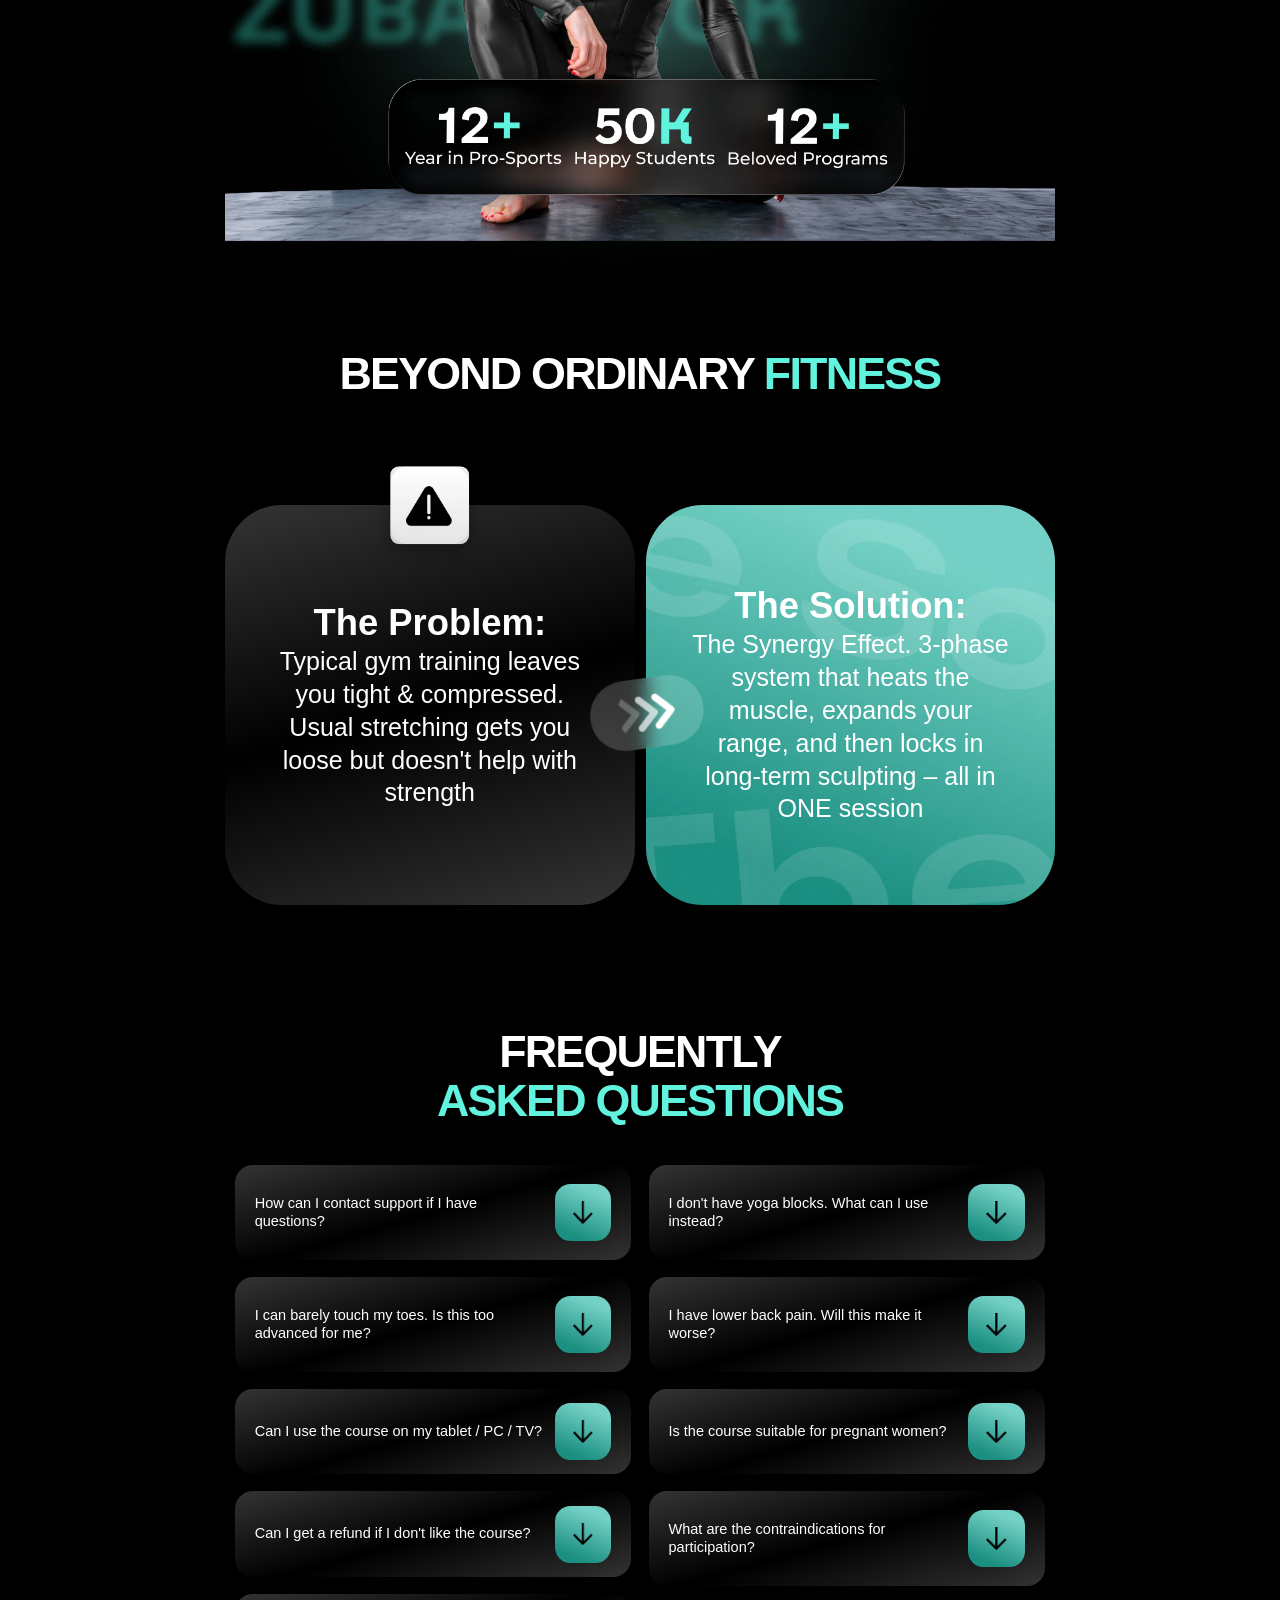
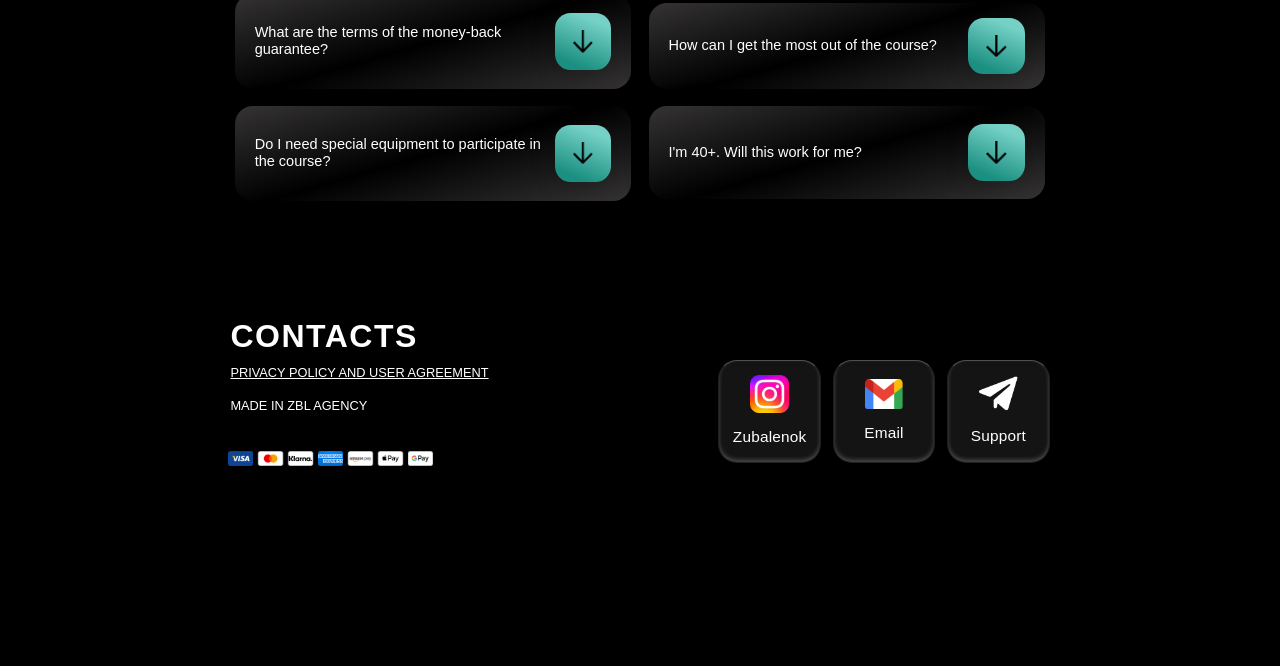
==== commit c78abf66: "ffjhgjfddf" ====
--- a/index.html
+++ b/index.html
@@ -1076,7 +1076,7 @@
                 LIMITED  DROP
             </h3>
             <p class="footer-timer-n">
-                <span>233 /</span> 300
+                <span id="count">299</span><span> /</span> 300
             </p>
             <h3 class="footer-title-n">
                 BOXES LEFT
@@ -1127,6 +1127,41 @@
             <img src="./assets/images/cards.webp" alt="Payment Methods" class="contacts__payments">
         </section>
 </div>
+<div id="count"></div>
+
+
+<script>
+document.addEventListener("DOMContentLoaded", function () {
+    const startValue = 300;
+
+    const startDate = new Date("2026-05-13");
+    const endDate   = new Date("2026-06-05");
+
+    const now = new Date();
+    const countEl = document.getElementById("count");
+
+    // якщо раніше старту → максимум
+    if (now <= startDate) {
+        countEl.textContent = startValue;
+        return;
+    }
+
+    // якщо після кінця → нуль
+    if (now >= endDate) {
+        countEl.textContent = 0;
+        return;
+    }
+
+    const total = endDate - startDate;     // весь період
+    const passed = now - startDate;        // скільки пройшло
+
+    const progress = passed / total;       // 0 → 1
+
+    const value = Math.round(startValue * (1 - progress));
+
+    countEl.textContent = value;
+});
+</script>
 <script src="https://zbl-crm.com/click-event.js" type="text/javascript"></script>
 <script>
    document.addEventListener("DOMContentLoaded", function() {
--- a/css/main.css
+++ b/css/main.css
@@ -706,7 +706,7 @@
 	left: 0;
 	opacity: 0;
 	position: fixed;
-	transform: translateY(150px);
+	transform: translateY(100%);
 	transition: all .5s ease;
 	width: 100%;
 	z-index: 99
@@ -714,9 +714,9 @@
 
 .footer .footer-bg {
 	background: linear-gradient(218deg, #75D1C6 -15.18%, #1B8F81 86.06%);
-	border-radius: 50px 50px 0 0;
+	border-radius: 8vw 8vw 0 0;
 	margin: 0 auto;
-	padding: 12px 0;
+	padding: 3vw 5vw 3vw;
 	width: 100%
 }
 
@@ -811,6 +811,58 @@
 	color: #fff;
 }
 
+.header-row {
+            display: flex;
+            justify-content: space-between;
+            align-items: flex-end;
+            margin-bottom: 1.5vw; /* ~10px */
+        }
+
+		.footer-tr{
+			font-size: 4vw;
+			color: #fff;
+			text-transform: uppercase;
+			font-weight: 600;
+		}
+
+        .percentage {
+            font-size: 4vw; /* ~22px */
+			color: #fff;
+            font-weight: 600;
+            opacity: 0.95;
+        }
+
+        /* Прогрес-бар */
+        .progress-track {
+            width: 100%;
+            height: 1.6vw; /* ~10px */
+            background-color: rgba(0, 0, 0, 0.15); /* Темніша підкладка */
+            border-radius: 5vw;
+            overflow: hidden;
+            margin-bottom: 1.5vw; /* ~14px */
+            position: relative;
+            box-shadow: inset 0 0.2vw 0.5vw rgba(0,0,0,0.05);
+        }
+
+        .progress-fill {
+            width: 87%;
+            height: 100%;
+            background-color: #ffffff;
+            border-radius: 5vw;
+        }
+
+        /* Нижня лінія тексту */
+        .footer-text {
+            font-size: 4vw; /* ~22px */
+            font-weight: 400;
+            color: rgba(255, 255, 255, 0.9);
+        }
+
+        .footer-text b {
+            font-weight: 700;
+            color: #ffffff;
+        }
+
 .footer .footerButton p {
 	font-size: 4.1401869159vw;
 	line-height: 132%
@@ -1441,7 +1493,7 @@
 	border-bottom: 1px solid rgba(255, 255, 255, 0.218);
 	margin-right: -7vw;
 	padding: 5vw 7vw;
-	border-radius: 11vw 0 0 11vw;
+	border-radius: 9vw 0 0 9vw;
     background: rgba(0, 0, 0, 0.265);
     box-shadow: 0 4px 14px 0 rgba(0, 0, 0, 0.18);
    color: #fff;
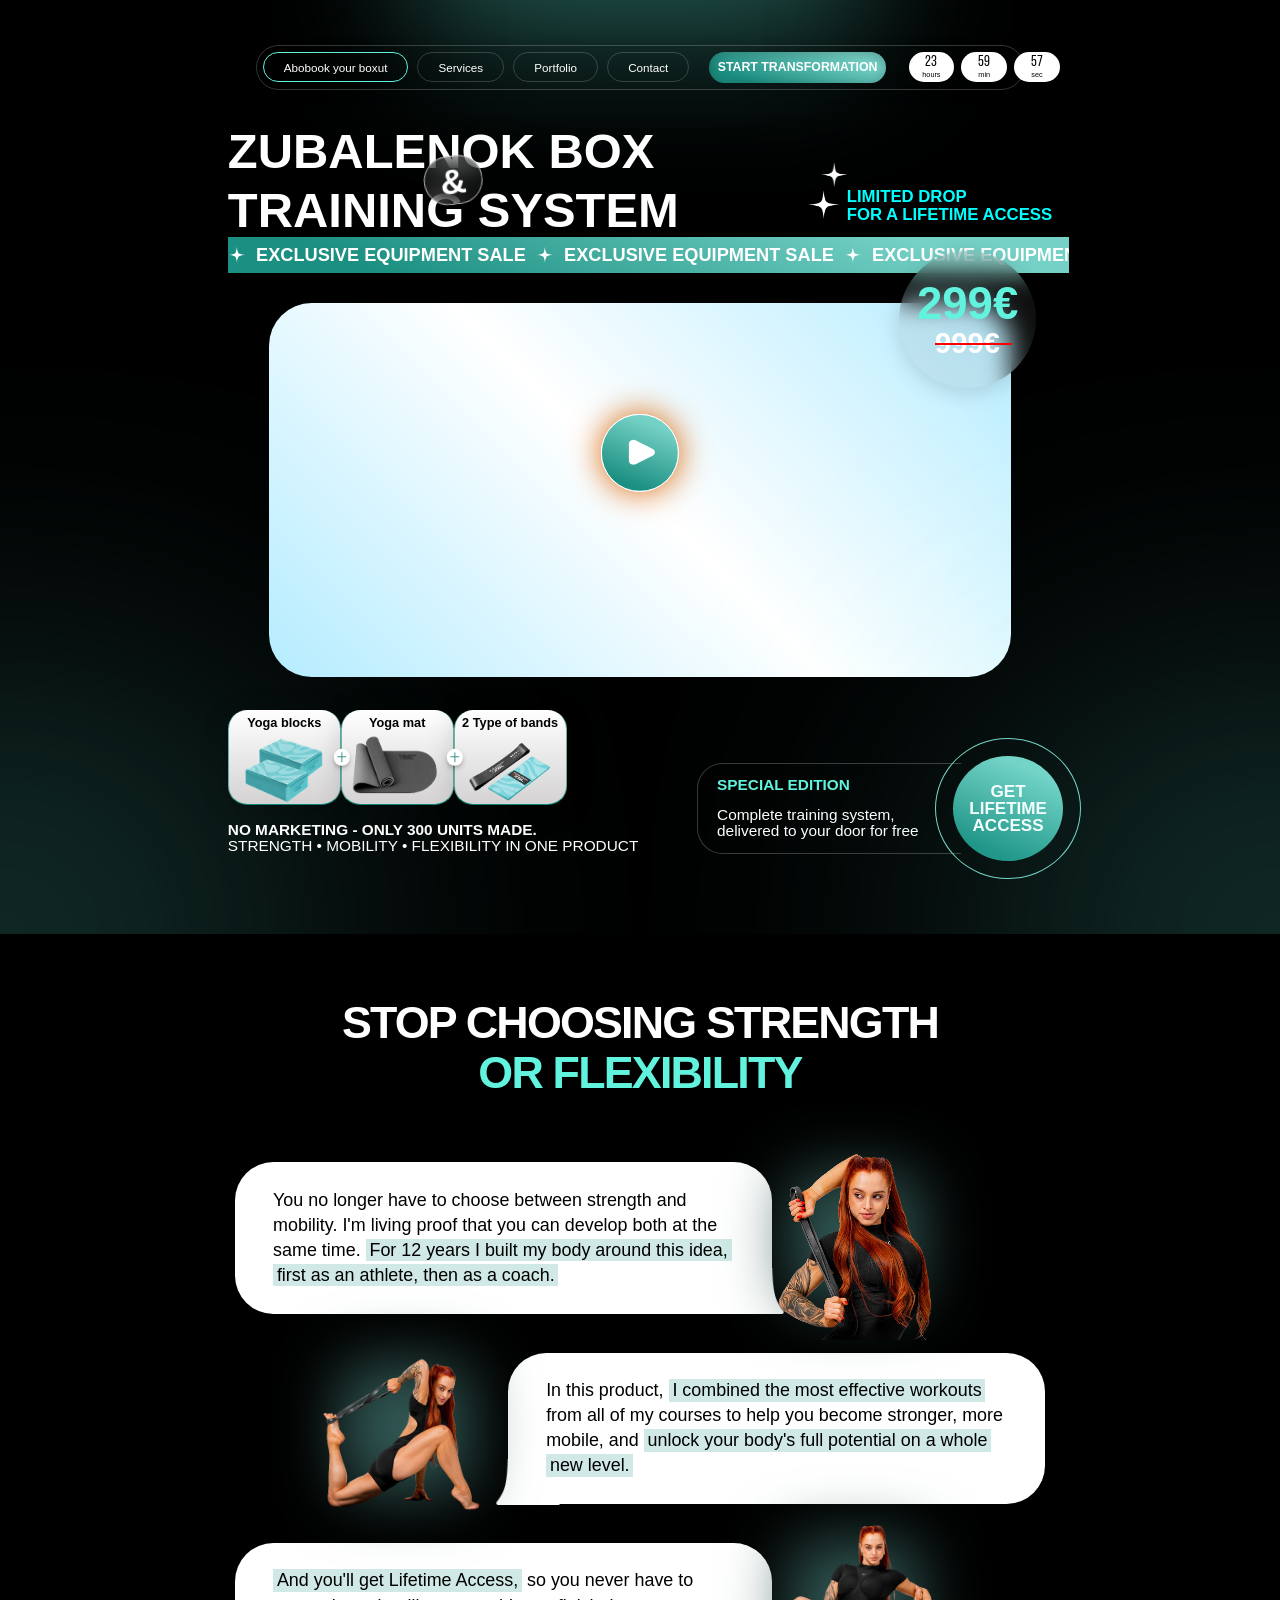
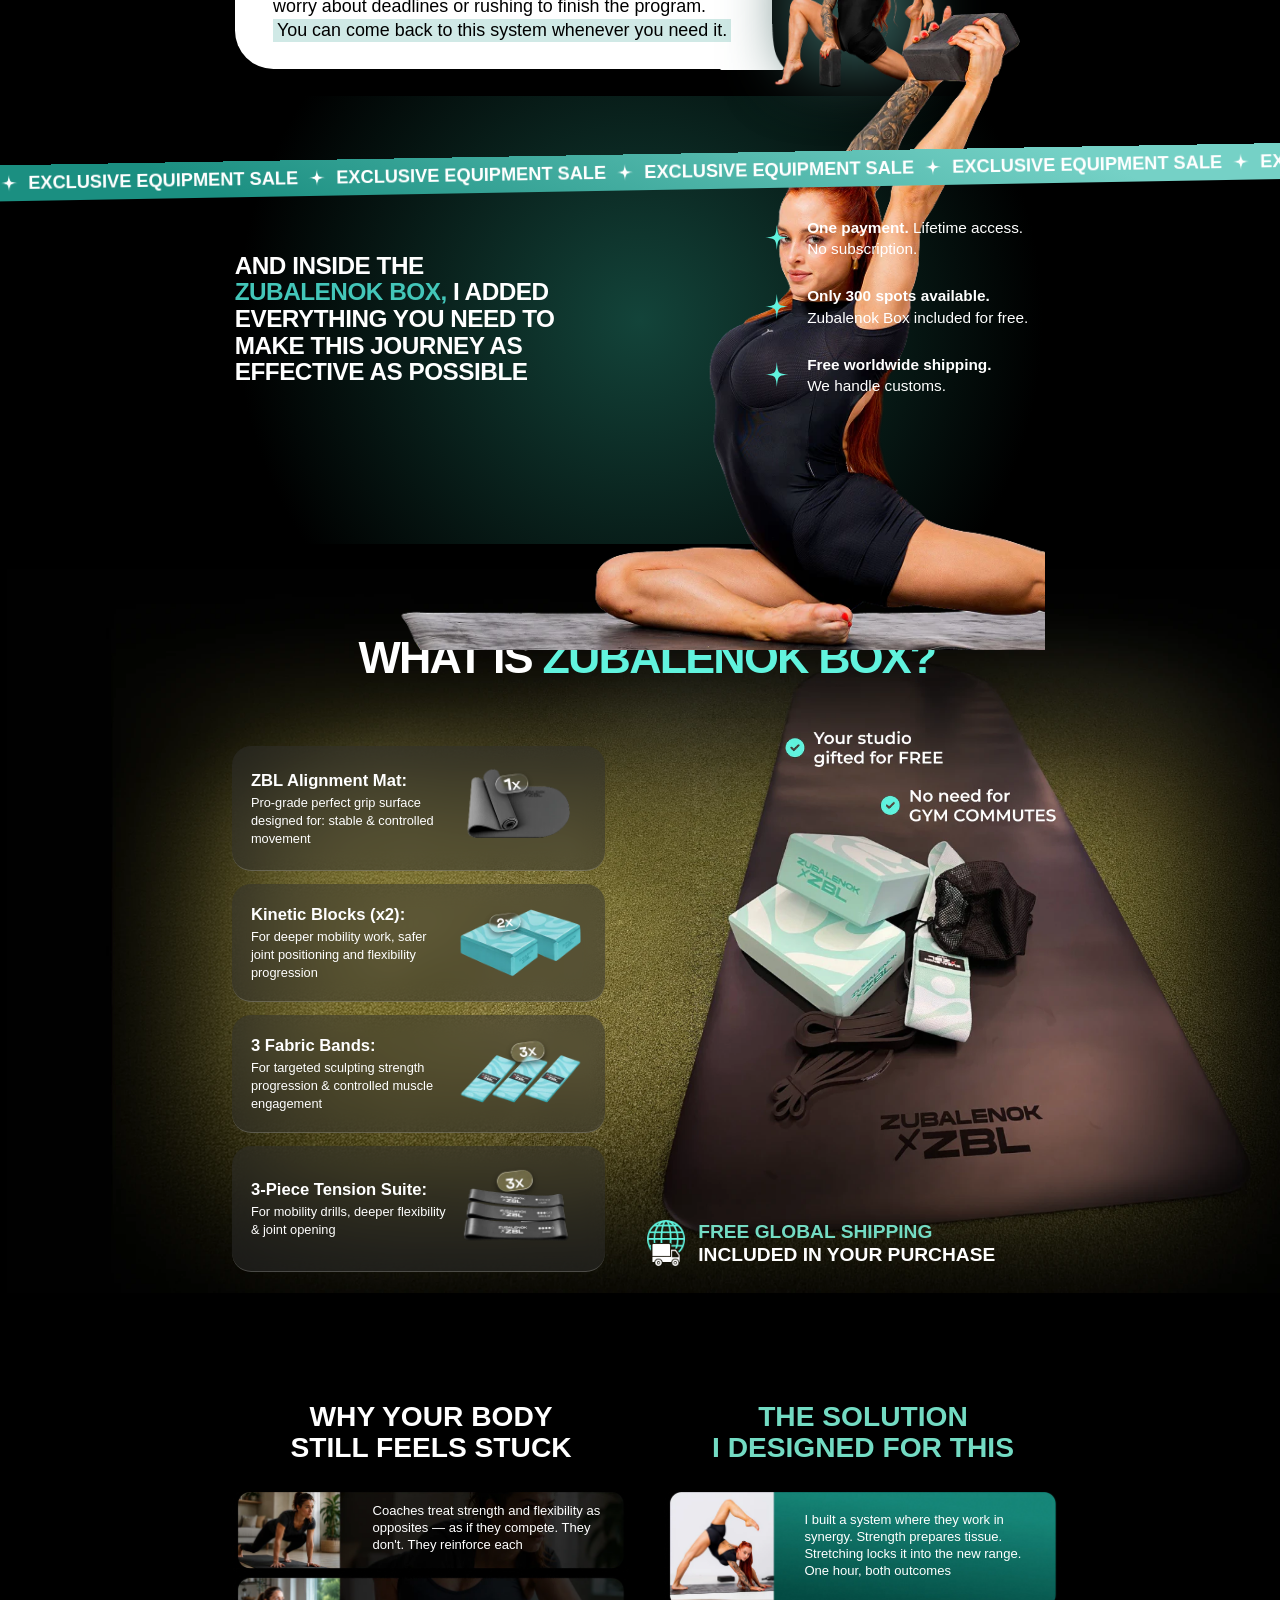
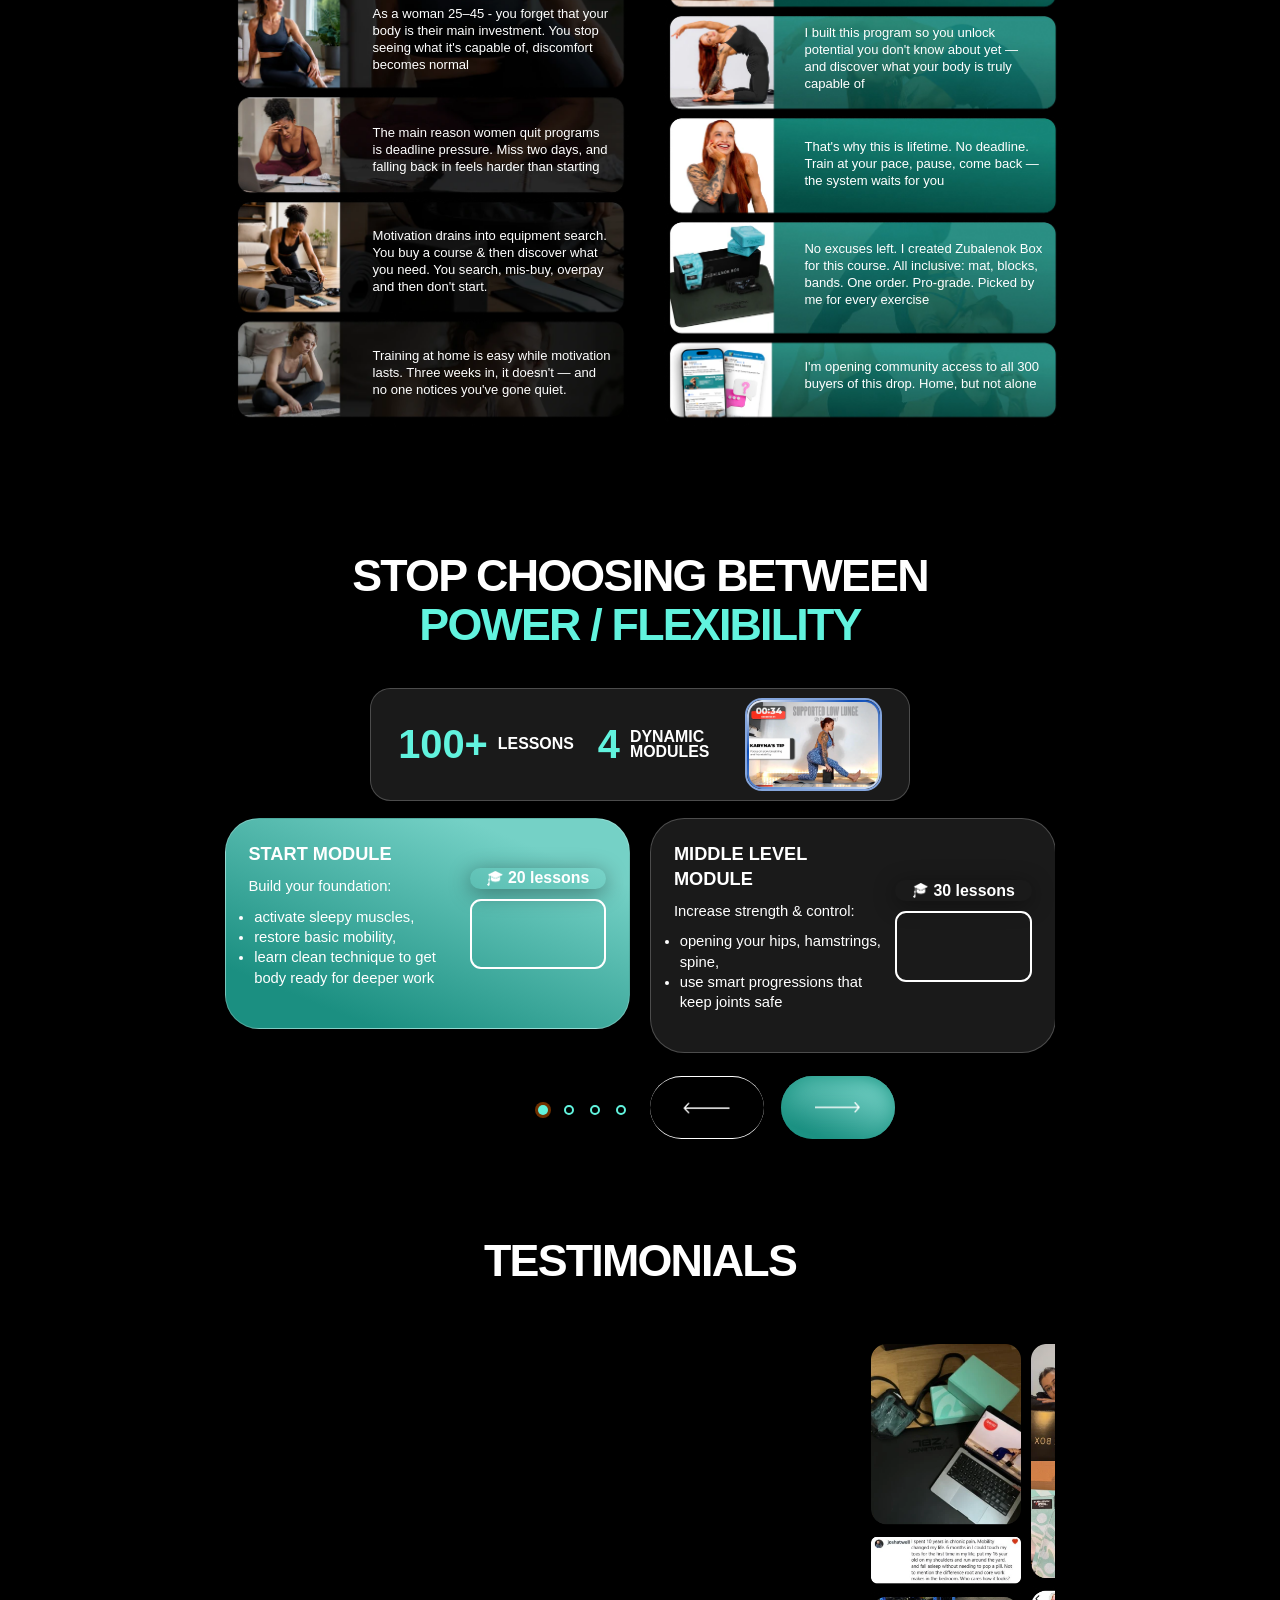
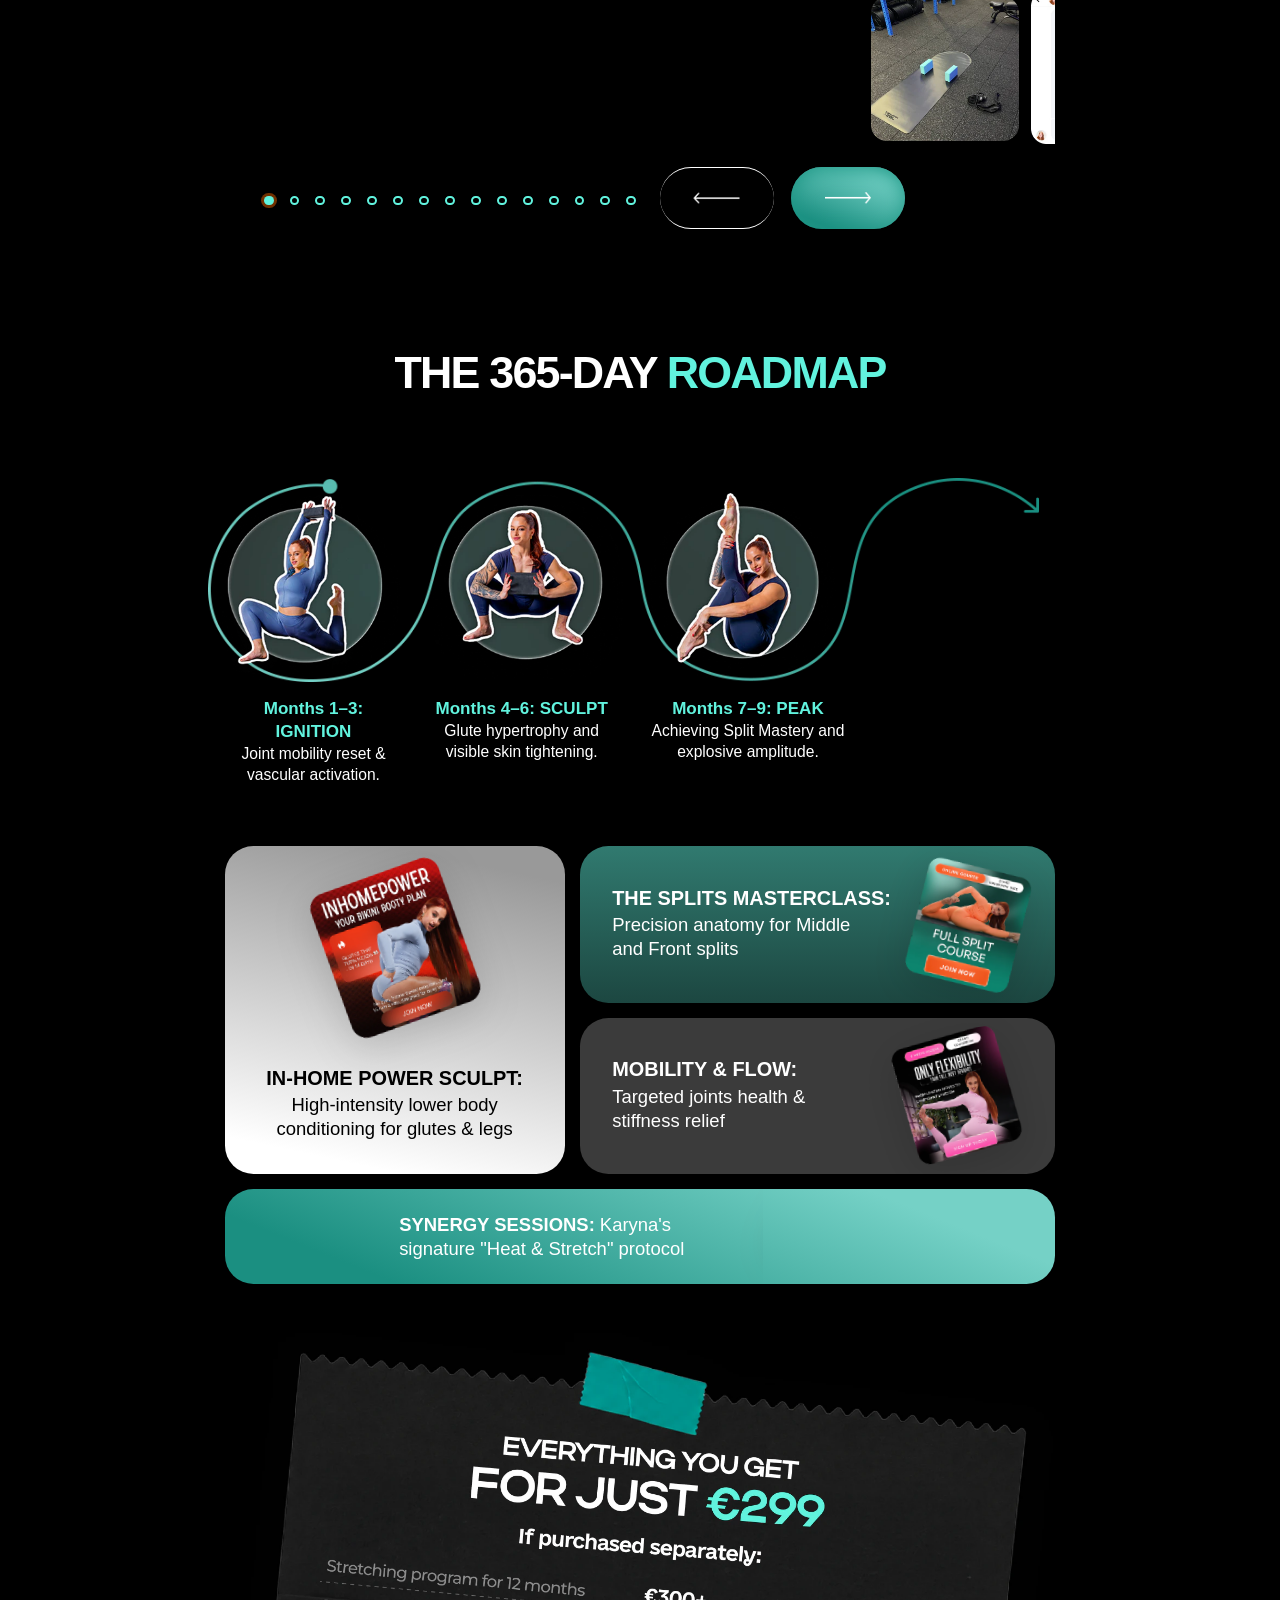
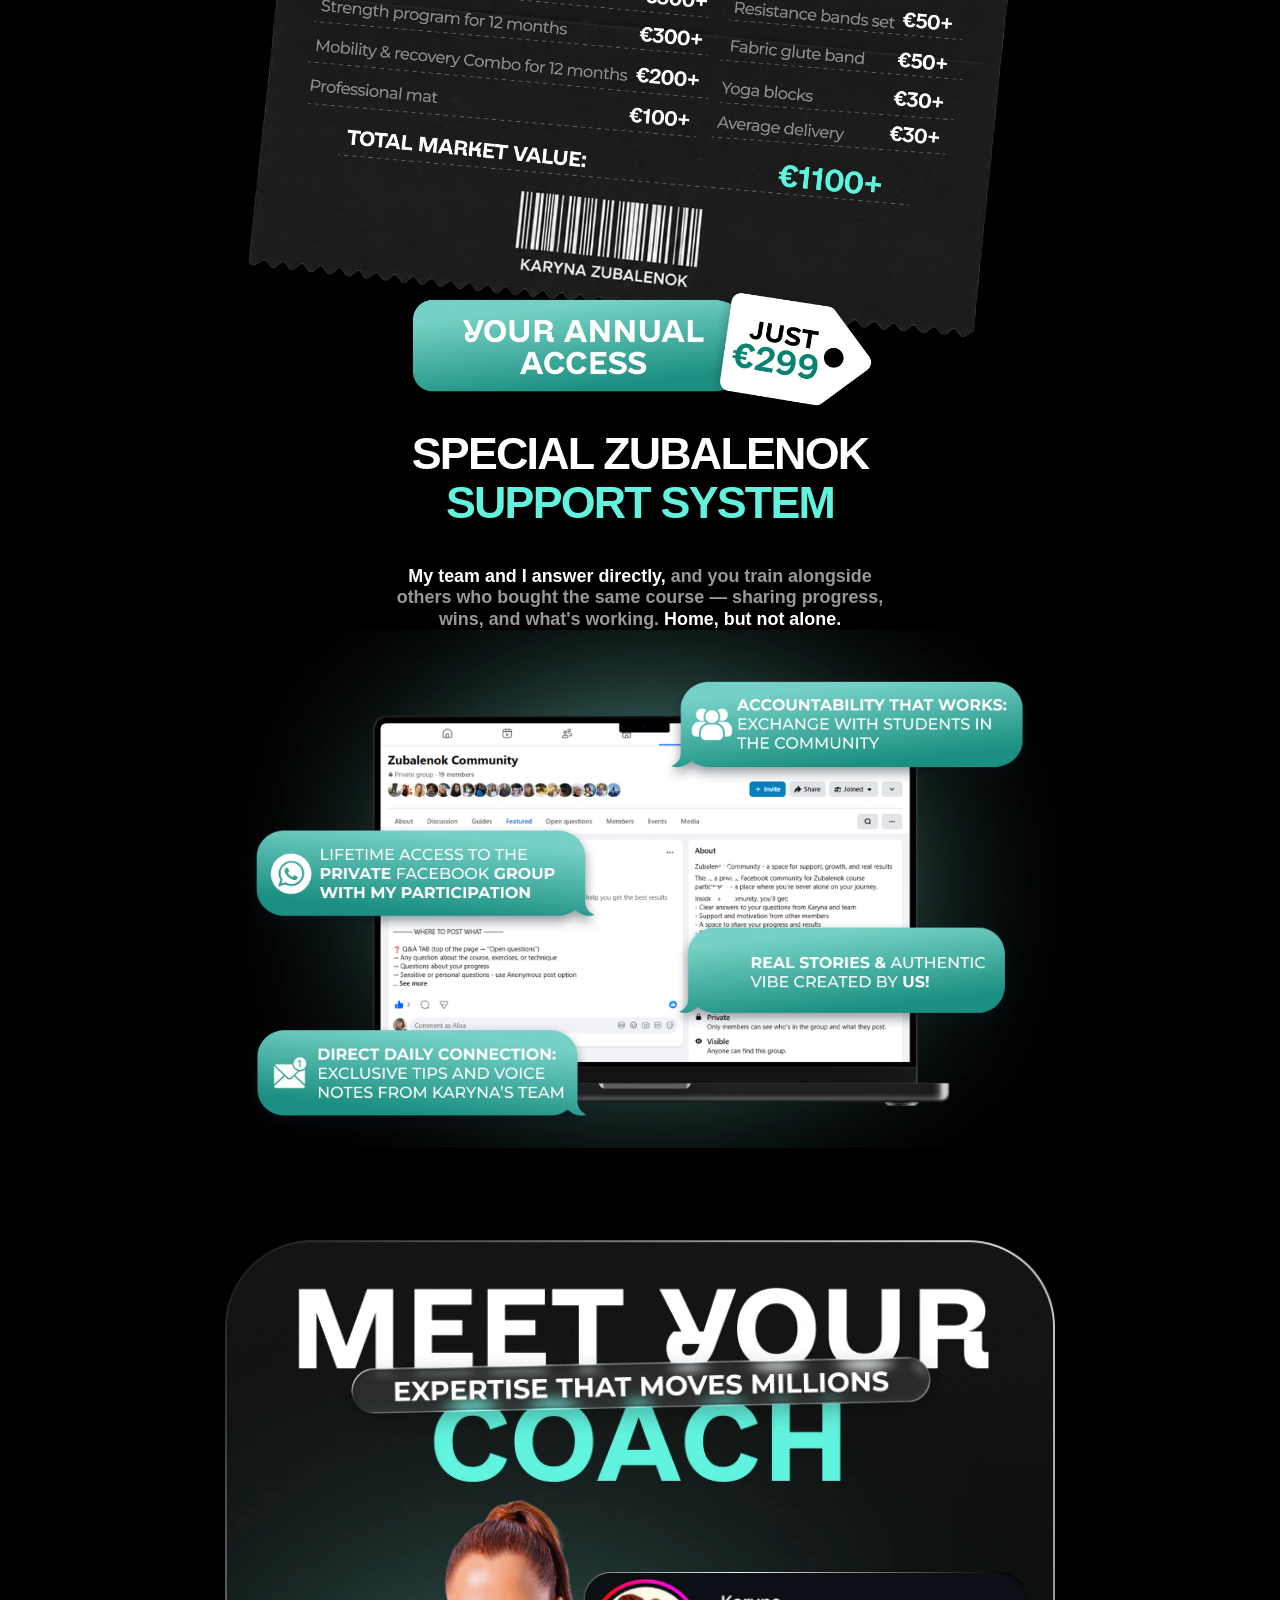
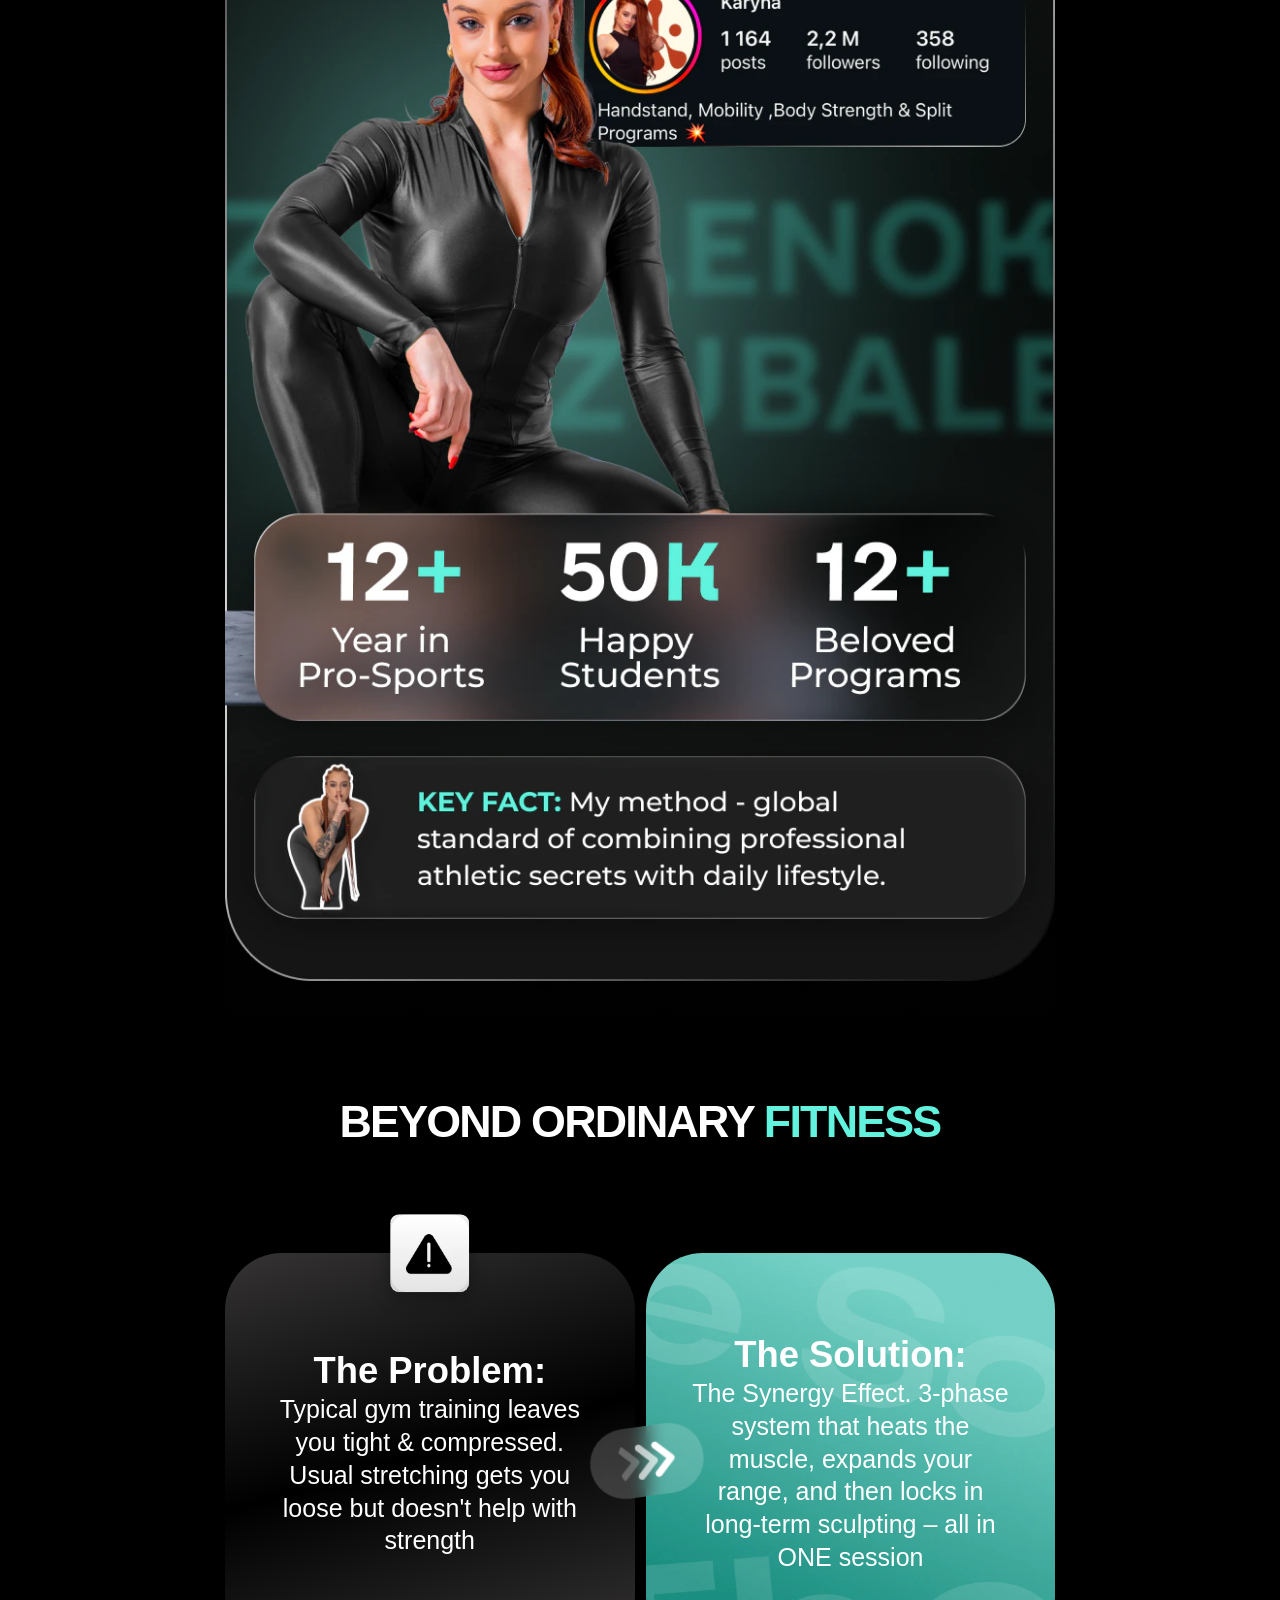
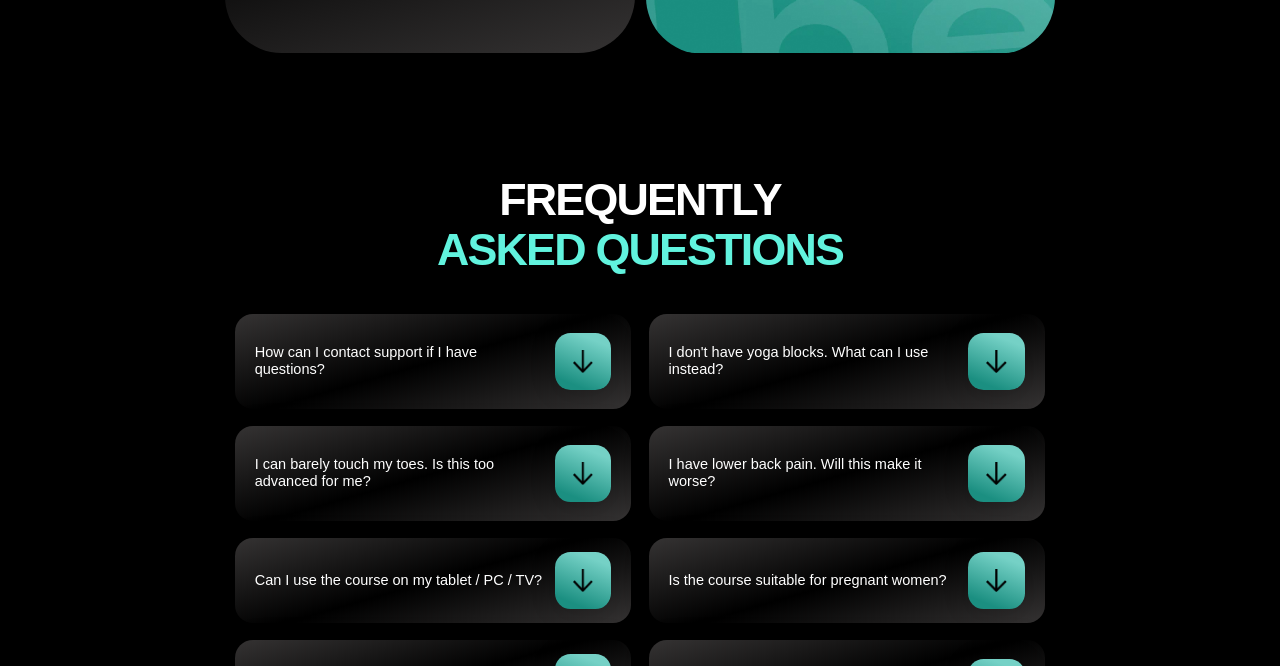
==== commit 03a98f8e: "ffjhgjfddf" ====
--- a/index.html
+++ b/index.html
@@ -691,6 +691,21 @@
   </h2>
 
   <div class="swiper-wrapper">
+    <div class="swiper-slide">
+    <video class="lazy-video" muted playsinline loop preload="none" width="402" height="928" data-src="https://itden-cdn.b-cdn.net/vd/Відео%2010.05.26%2C%2012%2013%2058.mov"></video>
+  </div>
+
+  <div class="swiper-slide">
+    <video class="lazy-video" muted playsinline loop preload="none" width="402" height="928" data-src="https://itden-cdn.b-cdn.net/vd/IMG_6252.MOV"></video>
+  </div>
+
+  <div class="swiper-slide">
+    <video class="lazy-video" muted playsinline loop preload="none" width="402" height="928" data-src="https://itden-cdn.b-cdn.net/vd/IMG_8827.MOV"></video>
+  </div>
+
+  <div class="swiper-slide">
+    <video class="lazy-video" muted playsinline loop preload="none" width="402" height="928" data-src="https://itden-cdn.b-cdn.net/vd/IMG_9888.MOV"></video>
+  </div>
     <img src="./assets/images/slider/slide1.webp" width="402" height="928" loading="lazy" decoding="async" class="swiper-slide" alt="Slide 1">
     <img src="./assets/images/slider/slide2.webp" width="402" height="928" loading="lazy" decoding="async" class="swiper-slide" alt="Slide 2">
     <img src="./assets/images/slider/slide3.webp" width="402" height="928" loading="lazy" decoding="async" class="swiper-slide" alt="Slide 3">
@@ -1160,6 +1175,38 @@
     const value = Math.round(startValue * (1 - progress));
 
     countEl.textContent = value;
+});
+</script>
+<script>
+document.addEventListener("DOMContentLoaded", () => {
+
+  const videos = document.querySelectorAll(".lazy-video");
+
+  const observer = new IntersectionObserver((entries, obs) => {
+    entries.forEach(entry => {
+      if (!entry.isIntersecting) return;
+
+      const video = entry.target;
+
+      if (!video.src) {
+        video.src = video.dataset.src;
+        video.load();
+      }
+
+      video.play().catch(() => {
+        // деякі браузери можуть блокнути autoplay — це нормально
+      });
+
+      obs.unobserve(video);
+    });
+  }, {
+    threshold: 0.5
+  });
+
+  videos.forEach(video => {
+    observer.observe(video);
+  });
+
 });
 </script>
 <script src="https://zbl-crm.com/click-event.js" type="text/javascript"></script>
--- a/css/main.css
+++ b/css/main.css
@@ -363,6 +363,17 @@
 	position: relative
 }
 
+
+.coments_slider-slider video{
+	width: 100%;
+  height: 100%;
+  object-fit: cover; /* ключове */
+  display: block;
+  aspect-ratio: 355 / 928;
+    border-radius: 2vw;
+    object-fit: cover;
+}
+
 .coments_slider-slider .swiper-wrapper {
 	padding-bottom: 4.6728971963vw;
 }
@@ -504,6 +515,10 @@
 }
 
 @media(min-width:900px) {
+
+	.coments_slider-slider video {
+		border-radius: 1vw;
+	}
 
 	.coments_slider-slider .swiper-wrapper {
 		padding-bottom: 0
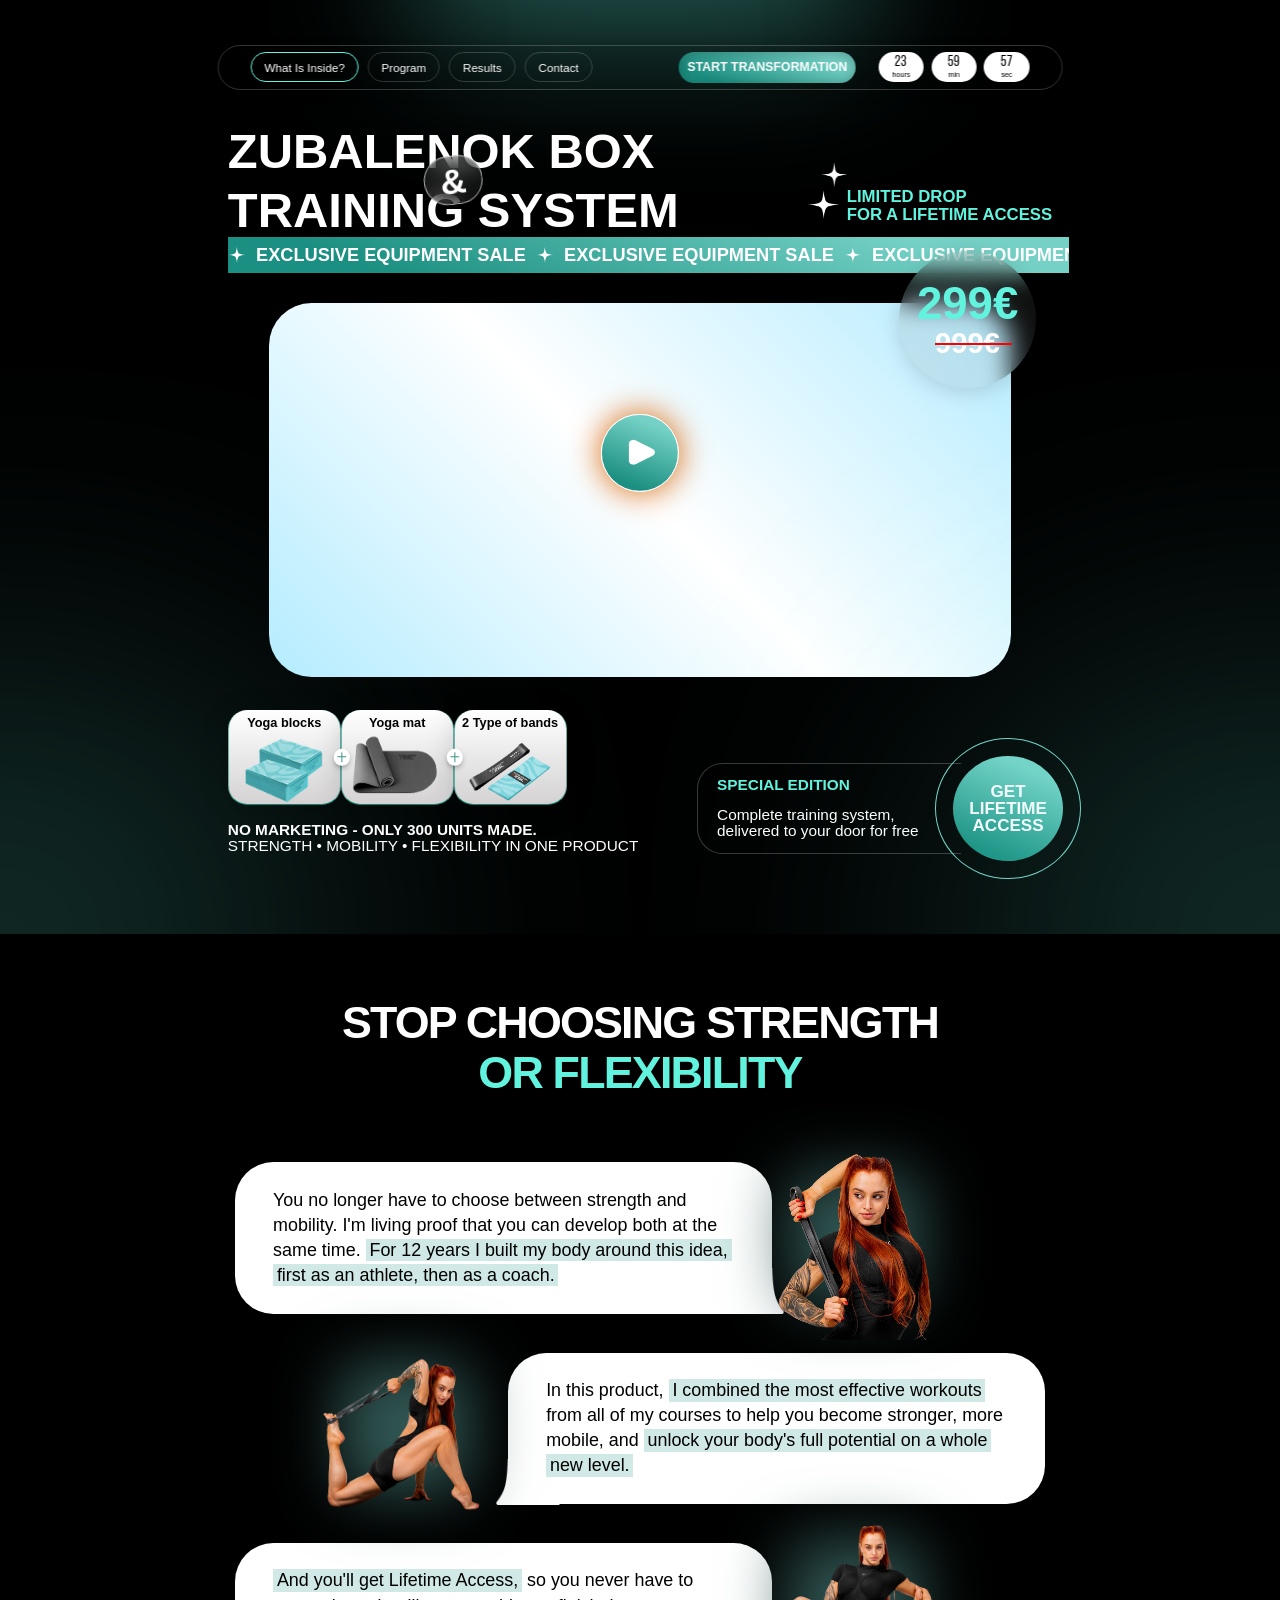
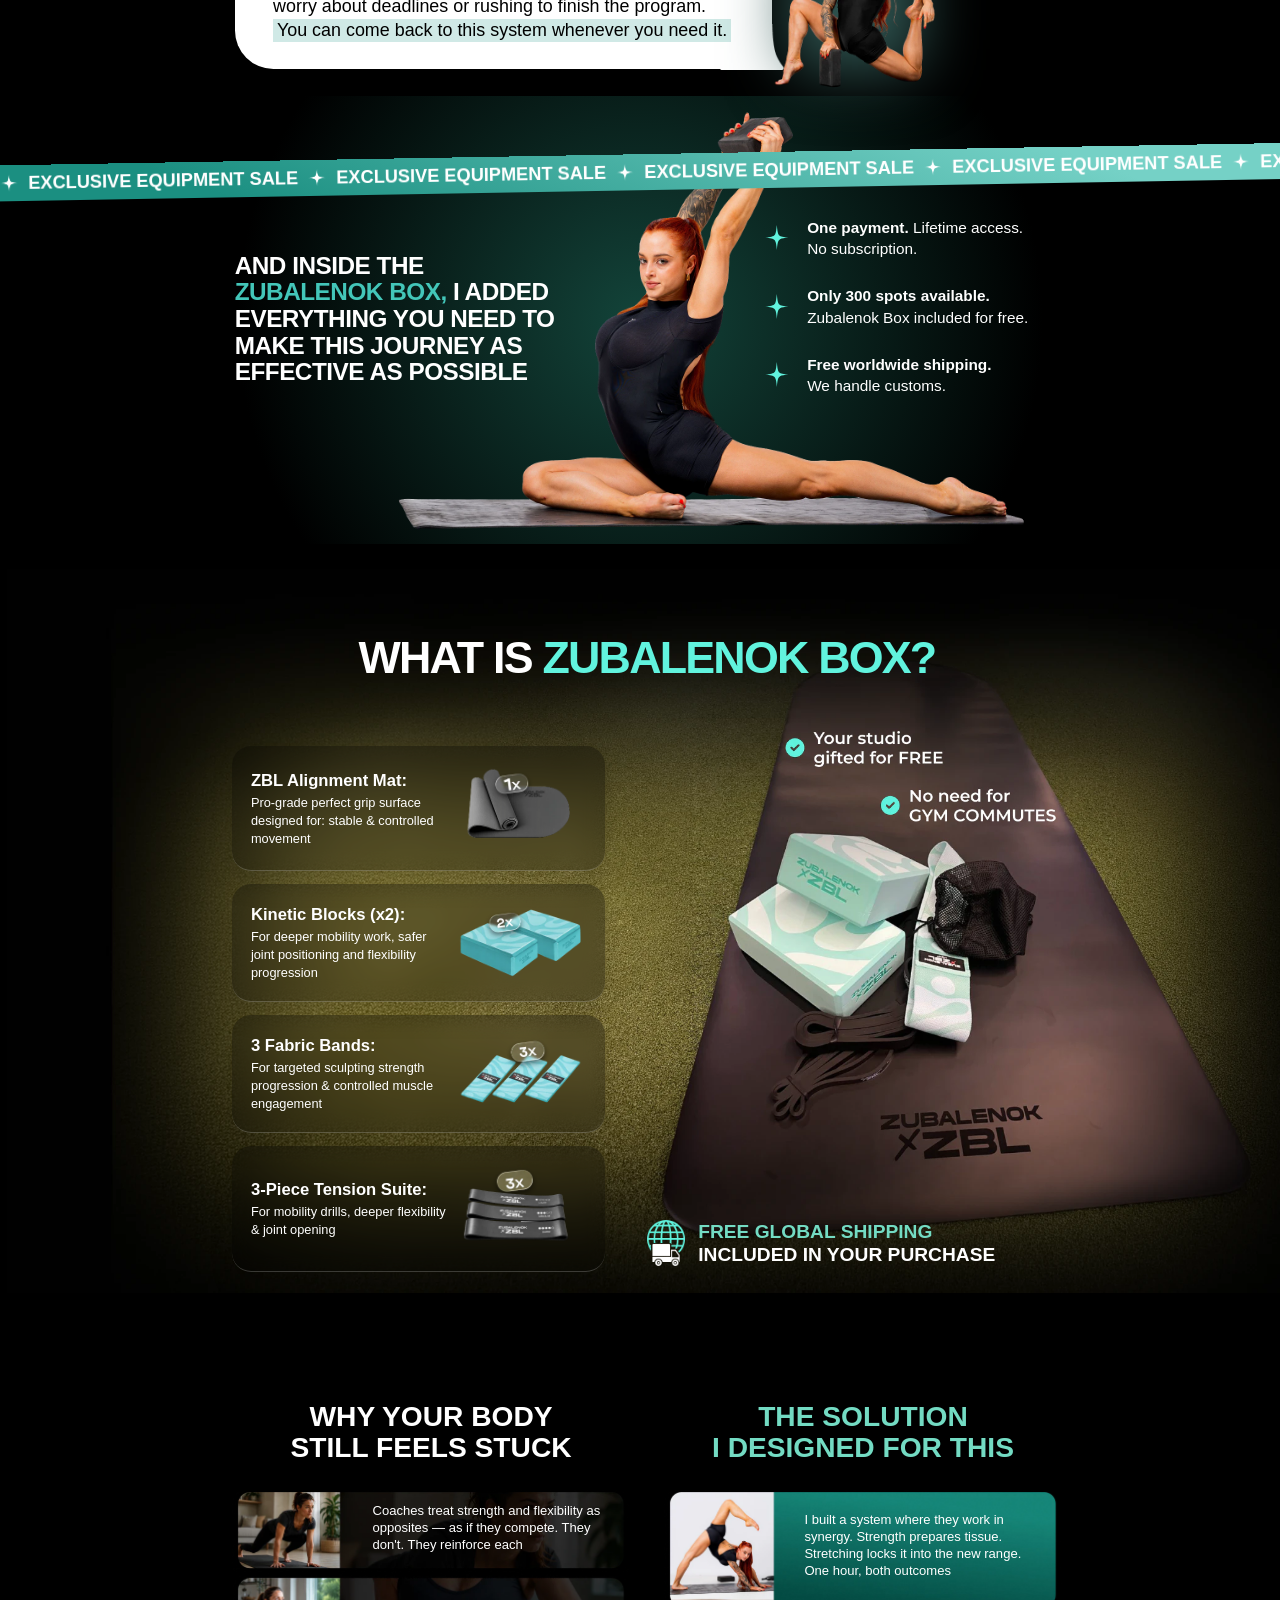
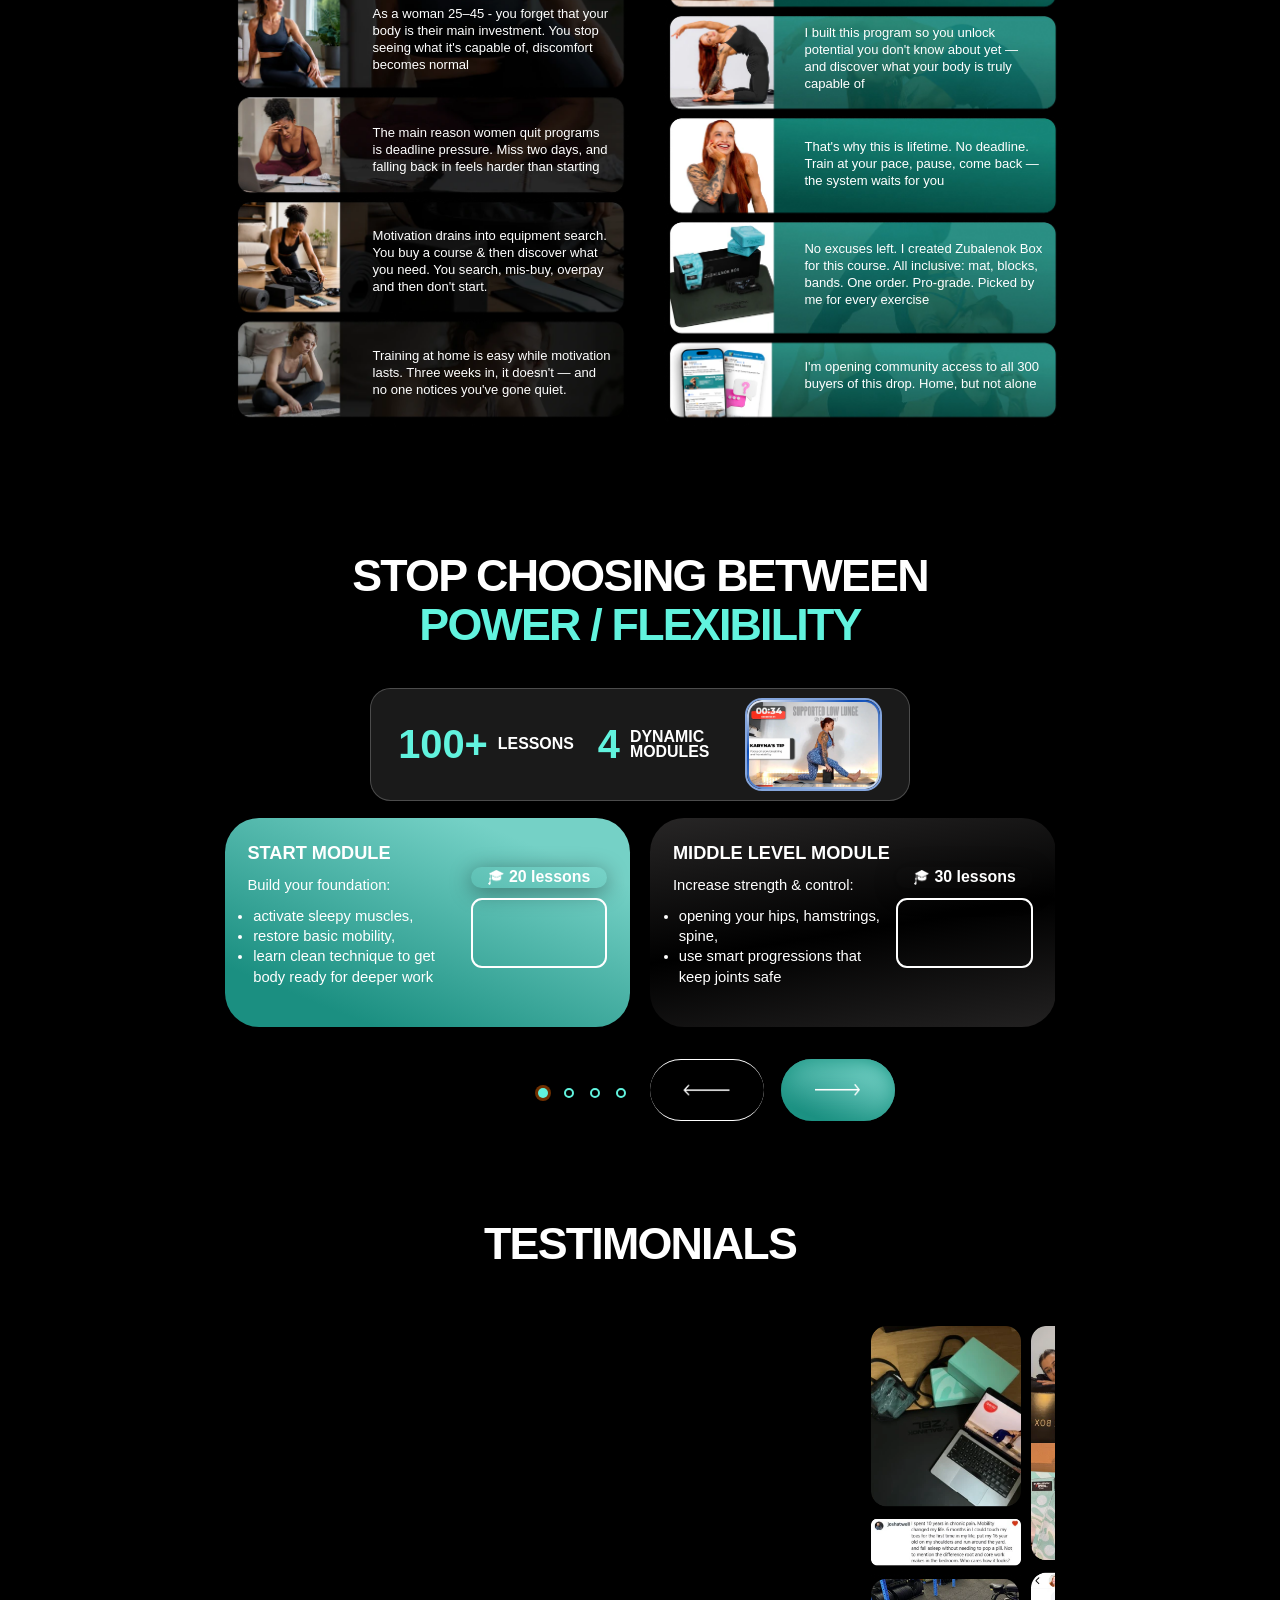
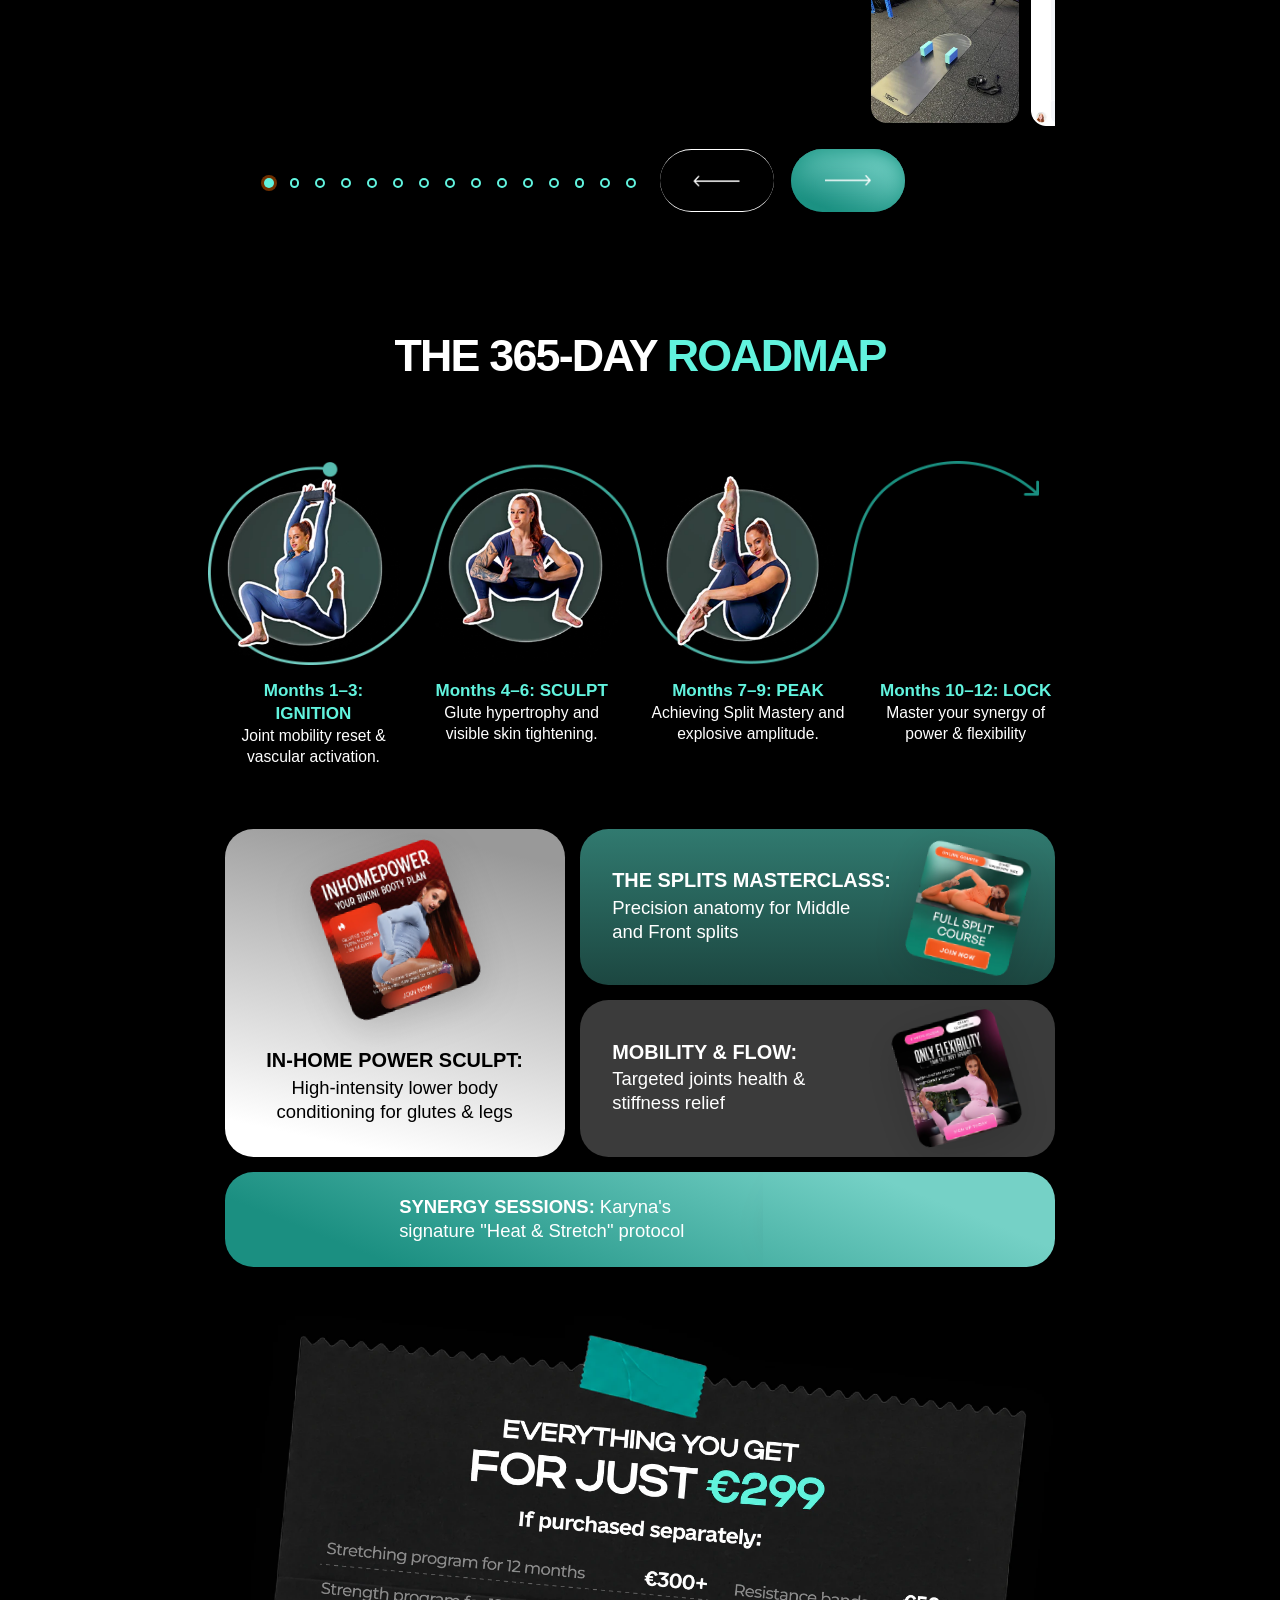
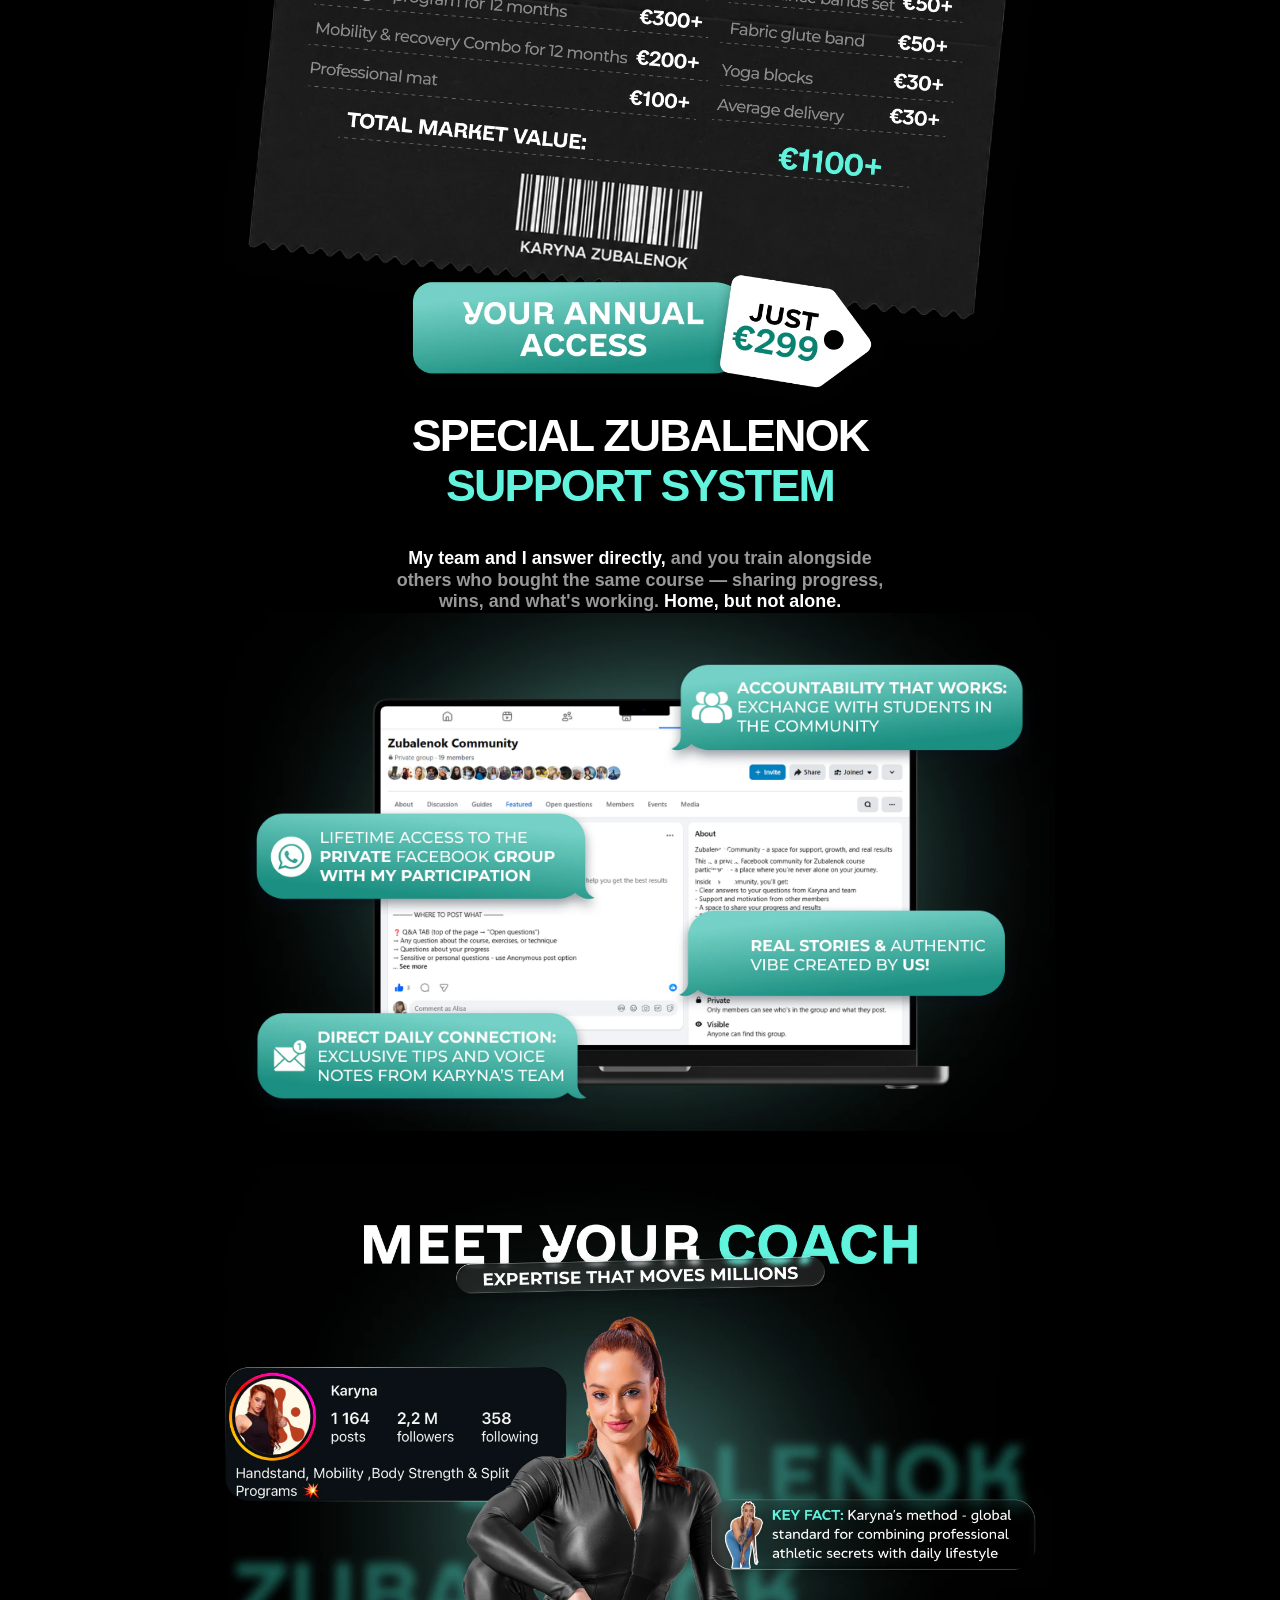
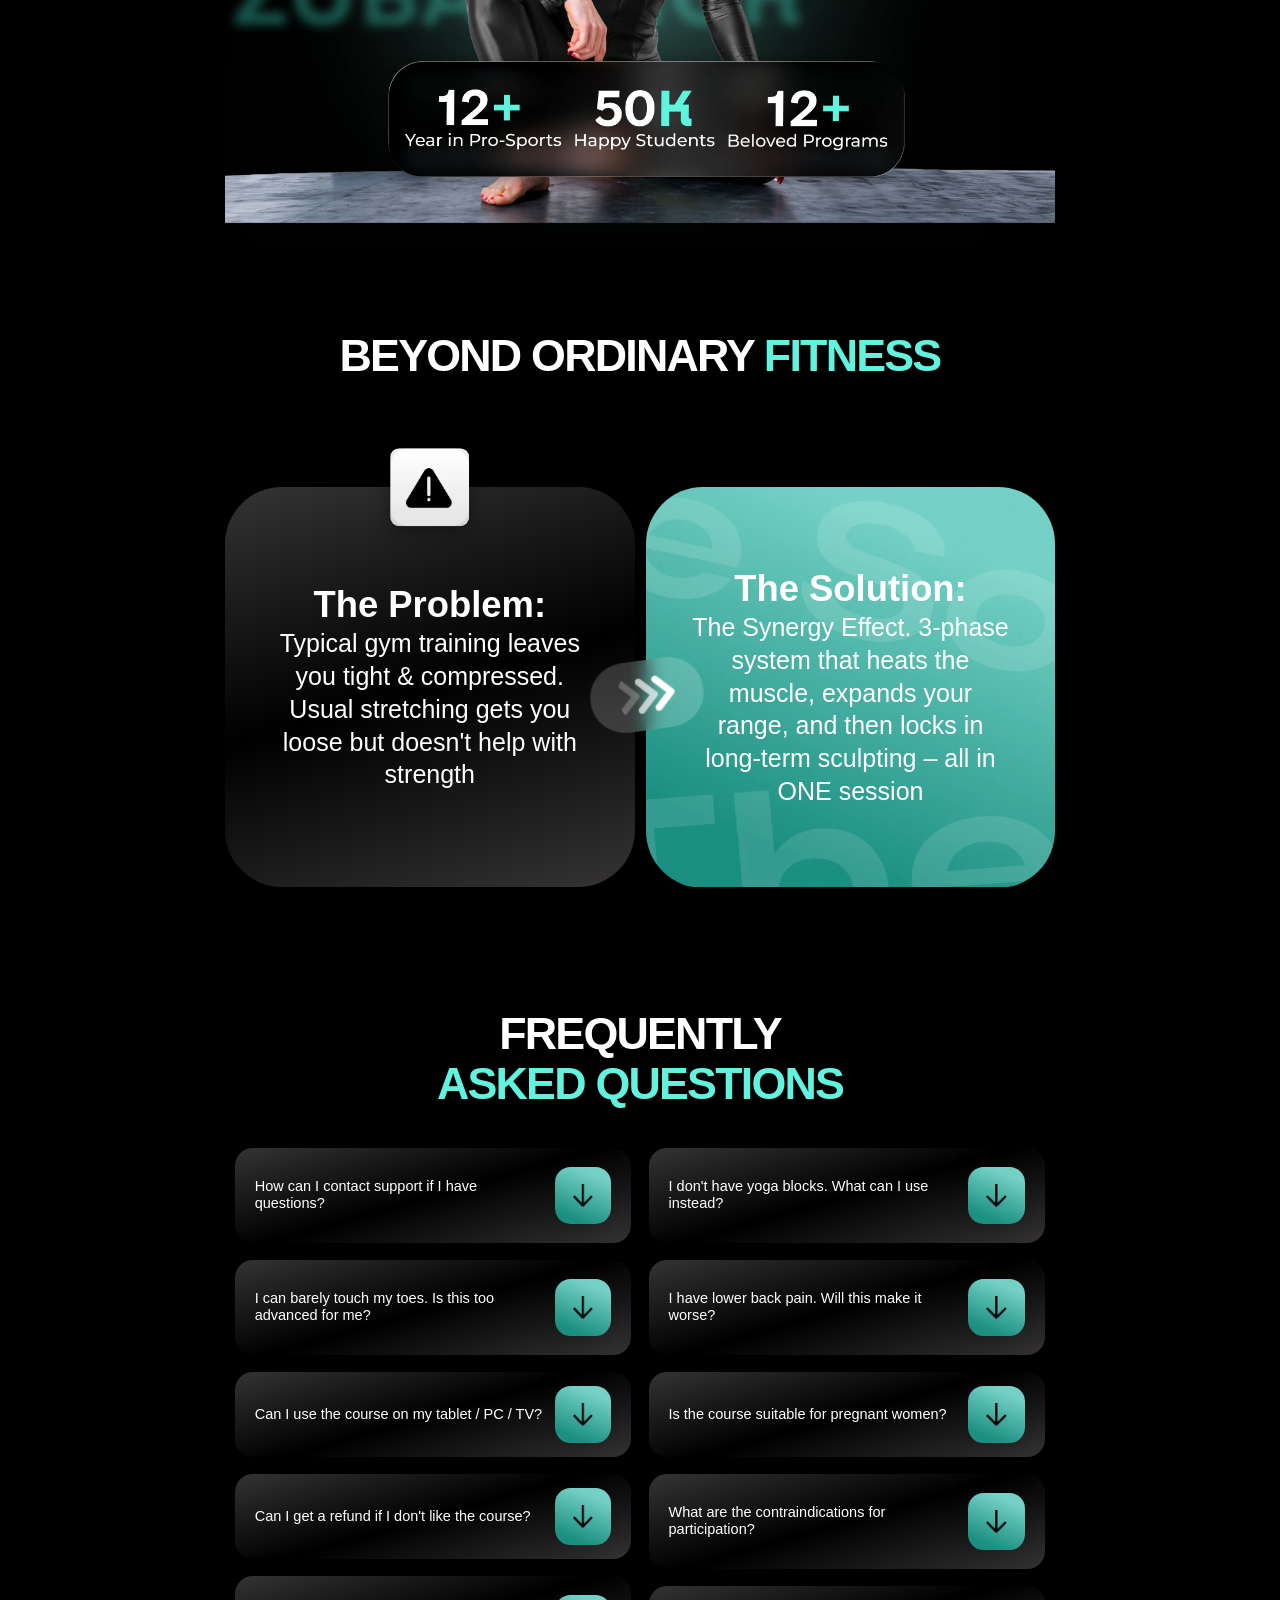
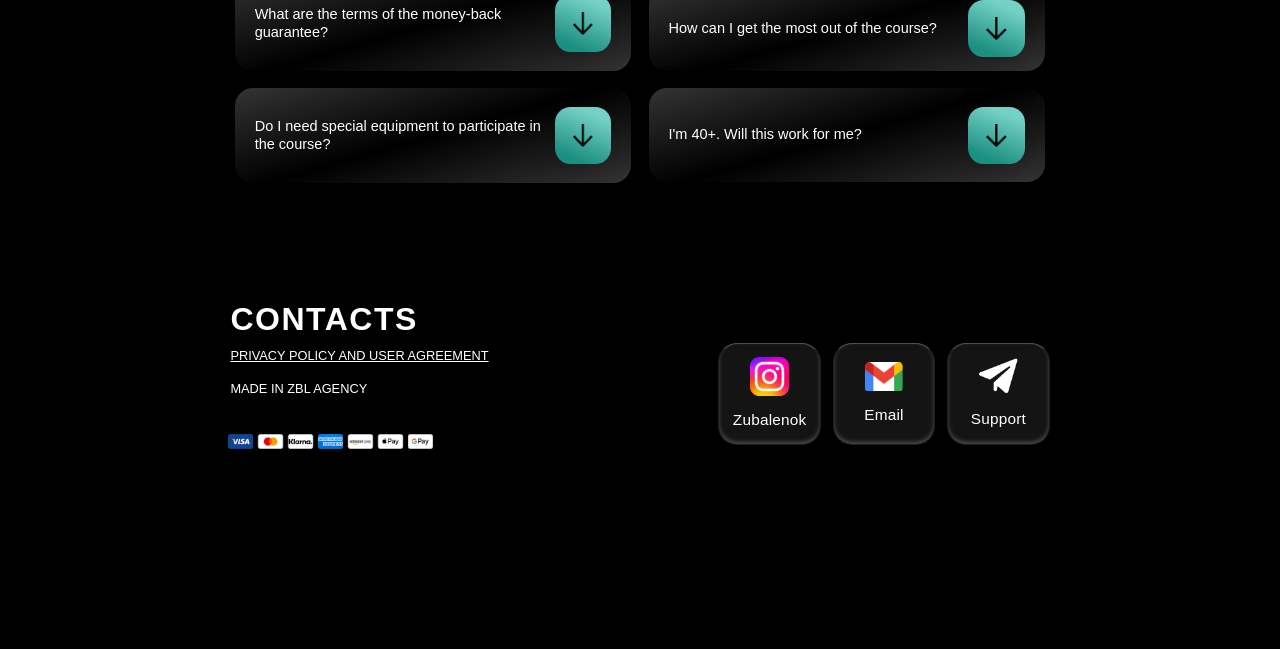
==== commit 904b643d: "ffjhgjfddf" ====
--- a/index.html
+++ b/index.html
@@ -111,13 +111,13 @@
             </button>
             <ul class="burger-menu-list">
                 <li>
-                    <a href="#about" class="burger-menu-list-link active">Abobook your boxut</a>
+                    <a href="#about" class="burger-menu-list-link active">What Is Inside?</a>
                 </li>
                 <li>
-                    <a href="#services" class="burger-menu-list-link">Services</a>
+                    <a href="#services" class="burger-menu-list-link">Program</a>
                 </li>
                 <li>
-                    <a href="#Portfolio" class="burger-menu-list-link">Portfolio</a>
+                    <a href="#Portfolio" class="burger-menu-list-link">Results</a>
                 </li>
                 <li>
                     <a href="#contacts" class="burger-menu-list-link">Contact</a>
@@ -127,13 +127,13 @@
         <div class="content-navigations">
             <ul class="content-navigations-list">
                 <li>
-                    <a href="#about" class="content-navigations-list-link active">Abobook your boxut</a>
+                    <a href="#about" class="content-navigations-list-link active">What Is Inside?</a>
                 </li>
                 <li>
-                    <a href="#services" class="content-navigations-list-link">Services</a>
+                    <a href="#services" class="content-navigations-list-link">Program</a>
                 </li>
                 <li>
-                    <a href="#Portfolio" class="content-navigations-list-link">Portfolio</a>
+                    <a href="#Portfolio" class="content-navigations-list-link">Results</a>
                 </li>
                 <li>
                     <a href="#contacts" class="content-navigations-list-link">Contact</a>
--- a/css/main.css
+++ b/css/main.css
@@ -1903,7 +1903,8 @@
 }
 
 .item-card {
-    background: rgba(48, 48, 48, 0.482);
+    box-shadow: 0 16px 22px 0 rgba(0, 0, 0, 0.16);
+background: rgba(0, 0, 0, 0.31);
     border-radius: 5vw;
 	border-bottom: 1px solid rgba(255, 255, 255, 0.2);
     padding: 4vw;
@@ -2606,7 +2607,7 @@
 	}
 
 	.header_component_4 .content-mid-box-title {
-		color: aqua;
+		color: #61F3DE;;
 		font-size: 1.308vw;
 		display: block;
 		margin-left: auto;
@@ -2729,11 +2730,11 @@
 		gap: 20px;
 		justify-content: space-between;
 		left: 50%;
-		padding: .4444444444vw;
+		padding: .4444444444vw 2.5vw;
 		position: fixed;
 		top: 5%;
 		transform: translate(-50%);
-		width: 60vw;
+		width: 66vw;
 		z-index: 99
 	}
 
@@ -2804,7 +2805,7 @@
 		font-weight: 500;
 		height: 2.3466666667vw;
 		justify-content: center;
-		padding: 0 20px;
+		padding: 0 1vw;
 		transition: background .3s, border-color .3s, color .3s;
 		white-space: nowrap;
 	}
@@ -3240,7 +3241,7 @@
 	border-radius: 5.6074766355vw;
     border: 1px solid rgba(255, 255, 255, 0.218);
 	background: rgba(255, 255, 255, 0.10);
-    box-shadow: 0 4px 14px 0 rgba(0, 0, 0, 0.18);
+box-shadow: 0 4px 14px 0 rgba(0, 0, 0, 0.18);
 	gap: 3.5046728972vw;
 	margin-bottom: 9.3457943925vw;
 	margin-top: 2.3364485981vw;
@@ -3303,8 +3304,7 @@
 }
 
 .modules_component-slider-slide {
-	border: 1px solid rgba(255, 255, 255, 0.218);
-	background: rgba(255, 255, 255, 0.10);
+	background: linear-gradient(171deg, #353333 -18.27%, #000 53.27%, #353333 124.81%);
     box-shadow: 0 4px 14px 0 rgba(0, 0, 0, 0.18);
 	border-radius: 5.6074766355vw;
 	padding: 3.2710280374vw;
